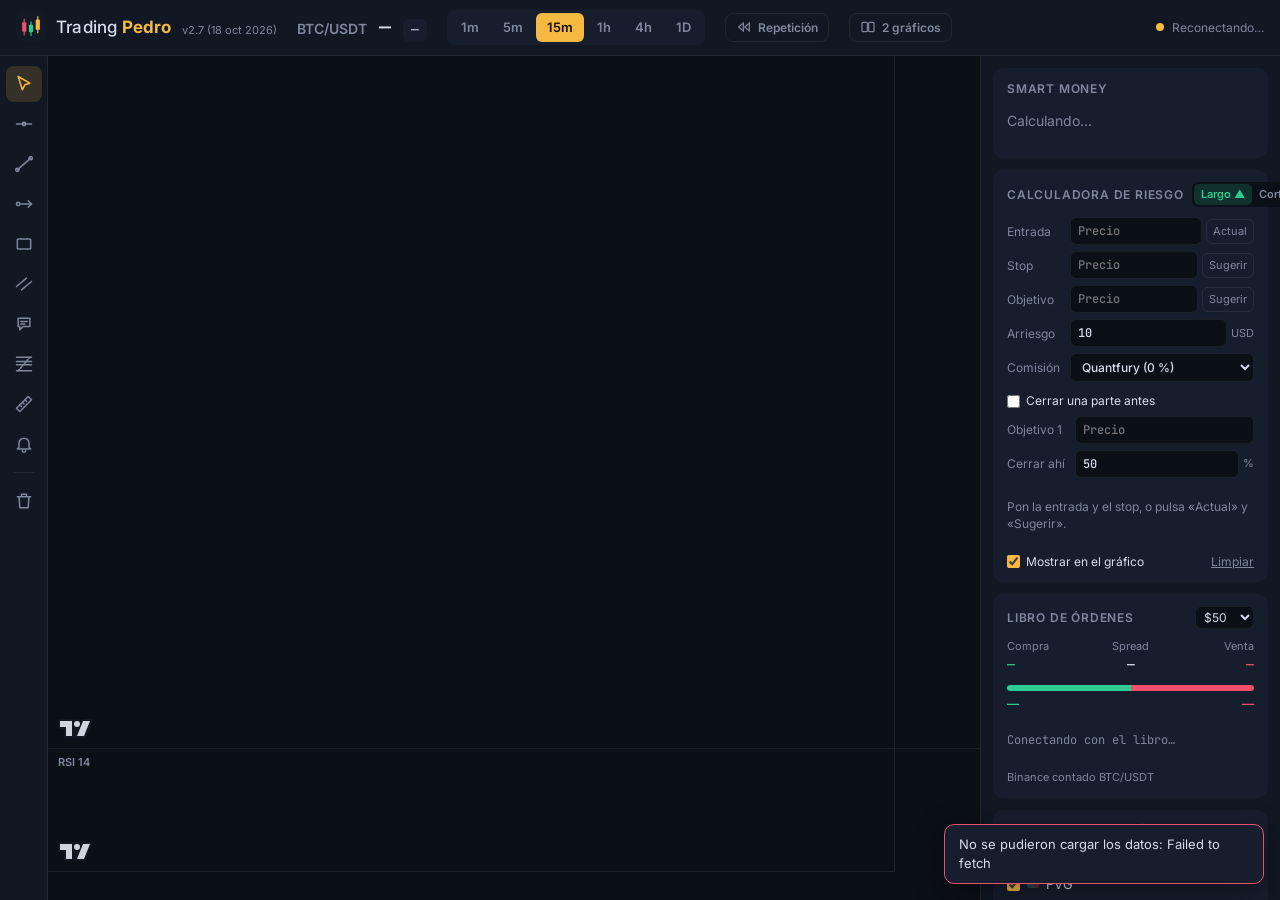
==== Trading Pedro.html @ f29d6af9 "Trading Pedro 2.7: libro de ordenes, calculadora, repeticion, alertas y version de un solo archivo -" ====
<!doctype html>
<html lang="es">
<head>
  <meta charset="utf-8">
  <meta name="viewport" content="width=device-width, initial-scale=1">
  <title>Trading Pedro</title>
  <link rel="icon" href="[data-uri]">
  <link rel="preconnect" href="https://fonts.googleapis.com">
  <link rel="preconnect" href="https://fonts.gstatic.com" crossorigin>
  <link href="https://fonts.googleapis.com/css2?family=Inter:wght@400;500;600;700&family=JetBrains+Mono:wght@500&display=swap" rel="stylesheet">
  <style>
:root {
  --bg: #0B0F16;
  --panel: #111723;
  --panel-2: #161E2D;
  --line: rgba(255, 255, 255, 0.07);
  --text: #D5DCEA;
  --muted: #7E889C;
  --accent: #F5B841;
  --bull: #2ECC8F;
  --bear: #F0506E;
  --blue: #5AA9FF;
  --radius: 10px;
}

* { box-sizing: border-box; }
html, body { height: 100%; margin: 0; }
body {
  background: var(--bg);
  color: var(--text);
  font: 14px/1.45 Inter, system-ui, -apple-system, Segoe UI, sans-serif;
  display: flex;
  flex-direction: column;
  overflow: hidden;
}
.mono { font-family: "JetBrains Mono", ui-monospace, Consolas, monospace; }
.muted { color: var(--muted); }
button { font: inherit; color: inherit; cursor: pointer; }

/* Cabecera */
.top {
  display: flex; align-items: center; gap: 20px;
  padding: 10px 16px;
  border-bottom: 1px solid var(--line);
  background: var(--panel);
  flex-wrap: wrap;
}
.brand { display: flex; align-items: center; gap: 10px; }
.brand .name { font-size: 17px; letter-spacing: 0.2px; font-weight: 500; }
.brand .name b { color: var(--accent); font-weight: 700; }
.brand .ver { font-size: 11px; color: var(--muted); align-self: flex-end; margin-bottom: 3px; }
.ticker { display: flex; align-items: baseline; gap: 12px; }
.ticker .sym { font-weight: 600; color: var(--muted); }
.ticker .price { font-size: 20px; font-weight: 500; }
.chg { font-size: 13px; padding: 2px 8px; border-radius: 6px; background: var(--panel-2); }
.chg.up { color: var(--bull); }
.chg.down { color: var(--bear); }
.tfs { display: flex; gap: 2px; background: var(--panel-2); padding: 3px; border-radius: 8px; }
.tfs button {
  background: none; border: 0; padding: 5px 11px; border-radius: 6px;
  color: var(--muted); font-weight: 600; font-size: 13px;
}
.tfs button:hover { color: var(--text); }
.tfs button.on { background: var(--accent); color: #17120A; }
.status { margin-left: auto; display: flex; align-items: center; gap: 8px; font-size: 12px; color: var(--muted); }
.status .dot { width: 8px; height: 8px; border-radius: 50%; background: var(--muted); }
.status.live .dot { background: var(--bull); box-shadow: 0 0 0 3px rgba(46, 204, 143, 0.18); }
.status.warn .dot { background: var(--accent); }
.status.err .dot { background: var(--bear); }

/* Distribución */
.layout { flex: 1; display: flex; min-height: 0; }
.tools {
  width: 48px; flex: none;
  display: flex; flex-direction: column; align-items: center; gap: 4px;
  padding: 10px 0;
  border-right: 1px solid var(--line);
  background: var(--panel);
}
.tools button {
  width: 36px; height: 36px; border: 0; border-radius: 8px; background: none;
  display: grid; place-items: center; color: var(--muted);
}
.tools button:hover { background: var(--panel-2); color: var(--text); }
.tools button.on { background: rgba(245, 184, 65, 0.16); color: var(--accent); }
.tools svg { width: 20px; height: 20px; fill: none; stroke: currentColor; stroke-width: 1.8; stroke-linecap: round; stroke-linejoin: round; }
.tools .sep { width: 22px; height: 1px; background: var(--line); margin: 6px 0; }

.charts { flex: 1; min-width: 0; display: flex; flex-direction: column; }
.pane { position: relative; min-height: 0; }
.pane.main { flex: 1; }
.pane.sub { height: 18%; min-height: 90px; border-top: 1px solid var(--line); }
.pane.hidden { display: none; }
.pane-label {
  position: absolute; top: 6px; left: 10px; z-index: 11;
  font-size: 11px; font-weight: 600; color: var(--muted); pointer-events: none;
}
#overlay { position: absolute; inset: 0; z-index: 10; pointer-events: none; }
.legend {
  position: absolute; top: 8px; left: 10px; z-index: 11;
  font-size: 12px; color: var(--muted); pointer-events: none;
  display: flex; gap: 12px; flex-wrap: wrap;
}
.legend b { color: var(--text); font-weight: 500; }
.hint {
  position: absolute; top: 34px; left: 10px; z-index: 11;
  font-size: 12px; background: rgba(245, 184, 65, 0.14); color: var(--accent);
  padding: 4px 10px; border-radius: 6px; pointer-events: none; display: none;
}
.hint.show { display: block; }
.pane.drawing { cursor: crosshair; }
/* edición de líneas de tendencia: el cursor indica qué se puede arrastrar */
#chart-main.over-line * { cursor: pointer !important; }
#chart-main.over-handle *, #chart-main.dragging * { cursor: move !important; }
.draw-bar {
  position: absolute; top: 8px; left: 50%; transform: translateX(-50%); z-index: 12;
  display: flex; align-items: center; gap: 4px; padding: 4px 6px;
  background: var(--panel-2); border: 1px solid var(--line); border-radius: 8px;
  box-shadow: 0 6px 18px rgba(0, 0, 0, 0.35);
}
.draw-bar[hidden] { display: none; }
.draw-bar.is-fib [data-color], .draw-bar.is-fib [data-width], .draw-bar.is-fib .sep { display: none; }
.draw-bar.no-ext [data-ext], .draw-bar.no-width [data-width] { display: none; }
.draw-bar [data-edit] { display: none; font-size: 12px; padding: 0 8px; }
.draw-bar.is-note [data-edit] { display: inline-flex; align-items: center; }
#chart-main .draw-bar * { cursor: pointer !important; }
.draw-bar button {
  border: 0; background: none; color: var(--muted); height: 26px; min-width: 26px;
  border-radius: 6px; padding: 0 6px; font-size: 12px; display: grid; place-items: center;
}
.draw-bar button:hover { background: rgba(255, 255, 255, 0.06); color: var(--text); }
.draw-bar button.on { color: var(--accent); background: rgba(245, 184, 65, 0.14); }
.draw-bar [data-color], .draw-bar [data-color]:hover {
  min-width: 0; width: 18px; height: 18px; padding: 0; border-radius: 50%; background: var(--c);
}
.draw-bar [data-color].on { background: var(--c); box-shadow: 0 0 0 2px var(--panel-2), 0 0 0 4px var(--c); }
.draw-bar .sep { width: 1px; height: 18px; background: var(--line); margin: 0 4px; }
.draw-bar svg {
  width: 16px; height: 16px; fill: none; stroke: currentColor; stroke-width: 2;
  stroke-linecap: round; stroke-linejoin: round;
}
.pane.main.loading::after {
  content: "Cargando…"; position: absolute; top: 50%; left: 50%; z-index: 12;
  transform: translate(-50%, -50%);
  background: var(--panel-2); color: var(--accent); font-weight: 600;
  padding: 8px 16px; border-radius: 8px; border: 1px solid var(--line);
}
.pane.main.loading canvas { opacity: 0.35; }

/* Panel lateral */
.side {
  width: 300px; flex: none; overflow-y: auto;
  border-left: 1px solid var(--line);
  background: var(--panel);
  padding: 12px;
  display: flex; flex-direction: column; gap: 12px;
}
.card { background: var(--panel-2); border-radius: var(--radius); padding: 12px 14px; }
.card h2 { margin: 0 0 10px; font-size: 12px; text-transform: uppercase; letter-spacing: 0.8px; color: var(--muted); font-weight: 600; }

.summary .trend { font-size: 20px; font-weight: 700; margin: 0; }
.summary .trend.up { color: var(--bull); }
.summary .trend.down { color: var(--bear); }
.summary .sub { margin: 2px 0 10px; font-size: 12px; color: var(--muted); }
.summary dl { margin: 0; display: grid; grid-template-columns: auto 1fr; gap: 6px 10px; font-size: 13px; }
.summary dt { color: var(--muted); }
.summary dd { margin: 0; text-align: right; }
.summary .zone { display: block; font-size: 11px; color: var(--muted); }
.tag { font-size: 11px; font-weight: 600; padding: 1px 6px; border-radius: 4px; }
.tag.up { background: rgba(46, 204, 143, 0.15); color: var(--bull); }
.tag.down { background: rgba(240, 80, 110, 0.15); color: var(--bear); }

.checks { display: flex; flex-direction: column; gap: 7px; }
.checks.two { display: grid; grid-template-columns: 1fr 1fr; }
.checks label { display: flex; align-items: center; gap: 7px; cursor: pointer; font-size: 13px; }
.checks label.strong { margin-top: 4px; font-weight: 600; }
.checks input { accent-color: var(--accent); margin: 0; }
.sw { width: 12px; height: 8px; border-radius: 2px; display: inline-block; flex: none; }
.sw.ob { background: linear-gradient(90deg, rgba(46,204,143,.6) 50%, rgba(240,80,110,.6) 50%); }
.sw.fvg { background: linear-gradient(90deg, rgba(46,204,143,.3) 50%, rgba(240,80,110,.3) 50%); }
.sw.st { height: 2px; background: var(--text); }
.sw.swg { width: 8px; height: 8px; border-radius: 50%; background: var(--muted); }
.sw.liq { height: 0; border-top: 2px dotted var(--accent); }
.sw.fib { height: 9px; background: repeating-linear-gradient(180deg, #5AA9FF 0 1px, transparent 1px 3px); }

.slider { margin-top: 12px; }
.slider label { font-size: 13px; display: flex; justify-content: space-between; }
.slider b { color: var(--accent); }
.slider input { width: 100%; accent-color: var(--accent); }
.slider .scale { display: flex; justify-content: space-between; font-size: 11px; }

.alert-form { display: flex; gap: 6px; }
.alert-form input {
  flex: 1; min-width: 0; background: var(--bg); border: 1px solid var(--line); color: var(--text);
  border-radius: 7px; padding: 7px 9px; font: inherit;
}
.alert-form button { border: 0; border-radius: 7px; padding: 7px 12px; background: var(--accent); color: #17120A; font-weight: 600; }
.alert-list { list-style: none; margin: 10px 0 0; padding: 0; display: flex; flex-direction: column; gap: 6px; }
.alert-list li { display: flex; align-items: center; justify-content: space-between; font-size: 13px; background: var(--bg); padding: 6px 9px; border-radius: 7px; }
.alert-list li button { border: 0; background: none; color: var(--muted); font-size: 16px; line-height: 1; }
.alert-list li button:hover { color: var(--bear); }
.alert-list .empty { background: none; padding: 0; color: var(--muted); }

.disclaimer { font-size: 11px; color: var(--muted); margin: 0 4px 4px; }

/* Segundo gráfico (temporalidad mayor) */
.ctx-toggle {
  display: flex; align-items: center; gap: 6px; border: 1px solid var(--line); background: none;
  color: var(--muted); border-radius: 8px; padding: 5px 10px; font-size: 12px; font-weight: 600;
}
.ctx-toggle svg { width: 16px; height: 16px; fill: none; stroke: currentColor; stroke-width: 1.8; }
.ctx-toggle:hover { color: var(--text); }
.ctx-toggle.on { color: var(--accent); border-color: var(--accent); background: rgba(245, 184, 65, 0.1); }
.ctx { width: 40%; min-width: 280px; flex: none; display: flex; flex-direction: column; border-right: 1px solid var(--line); }
.ctx[hidden] { display: none; }
.ctx-bar { display: flex; align-items: center; justify-content: space-between; gap: 8px; padding: 6px 10px; border-bottom: 1px solid var(--line); }
.tfs.small button { padding: 3px 8px; font-size: 12px; }
.ctx-trend { font-size: 12px; font-weight: 600; white-space: nowrap; }
.ctx-trend.up { color: var(--bull); }
.ctx-trend.down { color: var(--bear); }
.ctx-pane { flex: 1; min-height: 0; }
#ctx-overlay { position: absolute; inset: 0; z-index: 10; pointer-events: none; }
.ctx-note { position: absolute; left: 10px; bottom: 34px; z-index: 11; font-size: 11px; color: var(--muted); pointer-events: none; }
.sw.lvl { height: 0; border-top: 2px dashed var(--accent); }
.sw.ses { background: linear-gradient(90deg, rgba(90,169,255,.5) 33%, rgba(245,184,65,.5) 33% 66%, rgba(46,204,143,.5) 66%); }

/* Alertas inteligentes y Telegram */
.sub-h { margin: 14px 0 8px; font-size: 11px; text-transform: uppercase; letter-spacing: 0.8px; color: var(--muted); font-weight: 600; }
.al-note { font-size: 11px; margin: 8px 0 0; }
.al-note:empty { display: none; }
.tg-steps { margin: 0 0 8px; padding-left: 18px; font-size: 12px; display: flex; flex-direction: column; gap: 4px; }
.tg-ok { margin: 0 0 4px; font-size: 13px; color: var(--bull); }
.tg-actions { display: flex; gap: 14px; }

/* Repetición de mercado */
.replay-bar {
  position: absolute; left: 50%; bottom: 40px; transform: translateX(-50%); z-index: 13;
  display: flex; align-items: center; gap: 4px; padding: 6px 8px;
  background: rgba(22, 30, 45, 0.96); border: 1px solid var(--accent); border-radius: 10px;
  box-shadow: 0 8px 24px rgba(0, 0, 0, 0.45); white-space: nowrap; max-width: calc(100% - 24px); overflow-x: auto;
}
.replay-bar[hidden] { display: none; }
#chart-main .replay-bar * { cursor: pointer; }
.replay-bar button, .replay-bar select {
  border: 1px solid var(--line); background: var(--bg); color: var(--text);
  border-radius: 6px; padding: 4px 9px; font: 600 12px Inter, system-ui, sans-serif;
}
.replay-bar button:hover { border-color: var(--accent); color: var(--accent); }
.replay-bar .rp-buy { color: var(--bull); border-color: rgba(46, 204, 143, 0.5); }
.replay-bar .rp-sell { color: var(--bear); border-color: rgba(240, 80, 110, 0.5); }
.replay-bar .sep { width: 1px; height: 18px; background: var(--line); margin: 0 3px; }
.rp-time { font-size: 12px; color: var(--accent); padding: 0 6px; }
.practice-sum { display: grid; grid-template-columns: 1fr 1fr; gap: 6px 10px; font-size: 12px; }
.practice-sum div { display: flex; flex-direction: column; }
.practice-sum span { color: var(--muted); font-size: 11px; }
.practice-sum b { font: 600 14px "JetBrains Mono", ui-monospace, Consolas, monospace; }
.practice-list { list-style: none; margin: 10px 0 0; padding: 0; display: flex; flex-direction: column; gap: 4px; font-size: 12px; }
.practice-list li { display: flex; justify-content: space-between; gap: 8px; background: var(--bg); padding: 5px 8px; border-radius: 6px; }
.practice-list li b { font-family: "JetBrains Mono", ui-monospace, Consolas, monospace; }
.practice-note { font-size: 11px; margin: 10px 0 0; }
#replay-toggle.on { color: var(--accent); border-color: var(--accent); background: rgba(245, 184, 65, 0.1); }

/* Calculadora de riesgo */
.calc-head { display: flex; align-items: center; justify-content: space-between; gap: 8px; margin-bottom: 10px; }
.calc-head h2 { margin: 0; white-space: nowrap; }
.seg { display: flex; background: var(--bg); border-radius: 7px; padding: 2px; }
.seg button { border: 0; background: none; color: var(--muted); font-size: 11px; font-weight: 600; padding: 3px 7px; border-radius: 5px; white-space: nowrap; }
#calc-long.on { background: rgba(46, 204, 143, 0.18); color: var(--bull); }
#calc-short.on { background: rgba(240, 80, 110, 0.18); color: var(--bear); }
.calc-grid { display: grid; grid-template-columns: auto 1fr; gap: 6px 10px; align-items: center; font-size: 12px; }
.calc-grid > label { color: var(--muted); }
.field { display: flex; gap: 4px; min-width: 0; align-items: center; }
.field input, .field select {
  flex: 1; min-width: 0; width: 100%; background: var(--bg); color: var(--text); border: 1px solid var(--line);
  border-radius: 6px; padding: 5px 7px; font: 500 12px "JetBrains Mono", ui-monospace, Consolas, monospace;
}
.field select { font-family: Inter, system-ui, sans-serif; }
.field input:focus, .field select:focus { outline: 1px solid var(--accent); outline-offset: 0; }
.field button {
  flex: none; border: 1px solid var(--line); background: none; color: var(--muted);
  border-radius: 6px; padding: 4px 6px; font-size: 11px;
}
.field button:hover { color: var(--accent); border-color: var(--accent); }
.field .unit { color: var(--muted); font-size: 11px; flex: none; }
.calc-check { display: flex; align-items: center; gap: 6px; font-size: 12px; margin: 10px 0 6px; cursor: pointer; }
.calc-check input { accent-color: var(--accent); margin: 0; }
.calc-hint { font-size: 11px; min-height: 0; margin-top: 4px; }
.calc-hint:empty { display: none; }
.calc-out { margin-top: 8px; display: flex; flex-direction: column; gap: 5px; font-size: 12px; }
.calc-out:empty { display: none; }
.calc-out .row { display: flex; justify-content: space-between; gap: 8px; }
.calc-out .row > span:first-child { color: var(--muted); }
.calc-out .row b { font: 500 12px "JetBrains Mono", ui-monospace, Consolas, monospace; text-align: right; }
.calc-out .rr { display: flex; align-items: center; justify-content: space-between; padding: 7px 9px; border-radius: 7px; margin-top: 2px; }
.calc-out .rr b { font: 700 15px "JetBrains Mono", ui-monospace, Consolas, monospace; }
.calc-out .rr small { display: block; font-size: 11px; opacity: 0.85; }
.rr.good { background: rgba(46, 204, 143, 0.14); color: var(--bull); }
.rr.ok { background: rgba(245, 184, 65, 0.14); color: var(--accent); }
.rr.bad { background: rgba(240, 80, 110, 0.14); color: var(--bear); }
.calc-out .err { color: var(--bear); }
.calc-foot { display: flex; align-items: center; justify-content: space-between; }
.calc-foot .calc-check { margin: 8px 0 0; }
button.link { border: 0; background: none; color: var(--muted); font-size: 12px; text-decoration: underline; padding: 8px 0 0; }
button.link:hover { color: var(--bear); }
#chart-main.over-calc * { cursor: ns-resize !important; }

/* Libro de órdenes */
.sw.walls { background: linear-gradient(90deg, transparent 30%, rgba(240,80,110,.8) 30% 55%, transparent 55% 65%, rgba(46,204,143,.8) 65%); }
.book .book-head { display: flex; align-items: center; justify-content: space-between; margin-bottom: 10px; }
.book .book-head h2 { margin: 0; }
.book-group { font-size: 11px; color: var(--muted); display: flex; align-items: center; gap: 6px; }
.book-group select {
  background: var(--bg); color: var(--text); border: 1px solid var(--line);
  border-radius: 6px; padding: 2px 4px; font: inherit; font-size: 12px;
}
.book-top { display: grid; grid-template-columns: 1fr auto 1fr; gap: 8px; font-size: 13px; }
.book-top div { display: flex; flex-direction: column; gap: 1px; }
.book-top div:nth-child(2) { align-items: center; }
.book-top div:nth-child(3) { align-items: flex-end; }
.book-top span { font-family: Inter, system-ui, sans-serif; font-size: 11px; }
.book-top b { font-weight: 500; }
.up { color: var(--bull); }
.down { color: var(--bear); }
.imb { margin: 10px 0 8px; }
.imb-bar { display: flex; height: 6px; border-radius: 3px; overflow: hidden; background: var(--bg); }
.imb-bar i { display: block; height: 100%; transition: width .4s ease; }
#bk-imb-bid { background: var(--bull); width: 50%; }
#bk-imb-ask { background: var(--bear); width: 50%; }
.imb-txt { display: flex; justify-content: space-between; font-size: 12px; font-weight: 600; margin-top: 4px; font-variant-numeric: tabular-nums; }
.imb-sub { font-size: 11px; text-align: center; margin-top: 2px; font-variant-numeric: tabular-nums; }
.book .book-head h2 { white-space: nowrap; }
.levels { display: flex; flex-direction: column; gap: 1px; font-size: 12px; font-variant-numeric: tabular-nums; }
.lv { position: relative; display: flex; justify-content: space-between; padding: 2px 6px; border-radius: 3px; }
.lv i { position: absolute; right: 0; top: 0; bottom: 0; border-radius: 3px; }
.lv.ask i { background: rgba(240, 80, 110, 0.16); }
.lv.bid i { background: rgba(46, 204, 143, 0.16); }
.lv span { position: relative; }
.lv.ask .p { color: var(--bear); }
.lv.bid .p { color: var(--bull); }
.lv.wall { font-weight: 600; }
.lv.wall.ask i { background: rgba(240, 80, 110, 0.32); }
.lv.wall.bid i { background: rgba(46, 204, 143, 0.32); }
.lv-mid { text-align: center; padding: 4px 0; font-size: 13px; color: var(--text); border-block: 1px solid var(--line); margin: 2px 0; }
.book-note { font-size: 11px; margin: 8px 0 0; }
@media (prefers-reduced-motion: reduce) { .imb-bar i { transition: none; } }

.toasts { position: fixed; right: 16px; bottom: 16px; z-index: 50; display: flex; flex-direction: column; gap: 8px; }
.toast {
  background: var(--panel-2); border: 1px solid var(--accent); border-radius: 10px;
  padding: 10px 14px; box-shadow: 0 8px 30px rgba(0, 0, 0, 0.4); font-size: 13px; max-width: 320px;
}
.toast.err { border-color: var(--bear); }

@media (max-width: 900px) {
  body { overflow: auto; }
  .layout { flex-direction: column; }
  .tools { width: auto; flex-direction: row; justify-content: center; border-right: 0; border-bottom: 1px solid var(--line); padding: 6px; }
  .tools .sep { width: 1px; height: 22px; margin: 0 6px; }
  .charts { height: 75vh; flex: none; }
  .ctx { width: auto; min-width: 0; height: 45vh; border-right: 0; border-bottom: 1px solid var(--line); }
  .side { width: auto; border-left: 0; overflow: visible; }
  .status { margin-left: 0; }
}

</style>
</head>
<body>
  <header class="top">
    <div class="brand">
      <img src="[data-uri]" alt="" width="30" height="30">
      <span class="name">Trading <b>Pedro</b></span>
      <span class="ver" id="ver" title="Versión del programa"></span>
    </div>
    <div class="ticker">
      <span class="sym">BTC/USDT</span>
      <span id="price" class="price mono">—</span>
      <span id="chg" class="chg mono">—</span>
    </div>
    <div class="tfs" id="tfs">
      <button data-tf="1m">1m</button>
      <button data-tf="5m">5m</button>
      <button data-tf="15m">15m</button>
      <button data-tf="1h">1h</button>
      <button data-tf="4h">4h</button>
      <button data-tf="1d">1D</button>
    </div>
    <button type="button" class="ctx-toggle" id="replay-toggle" title="Repetición de mercado: vuelve a un momento pasado y avanza vela a vela para practicar">
      <svg viewBox="0 0 24 24"><path d="M11 6L4 12l7 6z"/><path d="M20 6l-7 6 7 6z"/></svg>
      Repetición
    </button>
    <button type="button" class="ctx-toggle" id="ctx-toggle" title="Ver a la izquierda una temporalidad mayor para la estructura">
      <svg viewBox="0 0 24 24"><rect x="3" y="5" width="8" height="14" rx="1.5"/><rect x="13" y="5" width="8" height="14" rx="1.5"/></svg>
      2 gráficos
    </button>
    <div class="status" id="status"><span class="dot"></span><span class="txt">Conectando…</span></div>
  </header>

  <main class="layout">
    <nav class="tools" id="tools" aria-label="Herramientas de dibujo">
      <button data-tool="cursor" title="Cursor (Esc)">
        <svg viewBox="0 0 24 24"><path d="M5 3l14 8-6 2-3 6z"/></svg>
      </button>
      <button data-tool="hline" title="Línea horizontal: haz clic en un precio">
        <svg viewBox="0 0 24 24"><path d="M3 12h18"/><circle cx="12" cy="12" r="2"/></svg>
      </button>
      <button data-tool="trend" title="Línea de tendencia: dos clics. Luego puedes moverla, estirarla o borrarla">
        <svg viewBox="0 0 24 24"><path d="M4 19L20 5"/><circle cx="4" cy="19" r="2"/><circle cx="20" cy="5" r="2"/></svg>
      </button>
      <button data-tool="ray" title="Rayo horizontal: un clic donde empieza el nivel; sigue hacia la derecha">
        <svg viewBox="0 0 24 24"><circle cx="5" cy="12" r="2"/><path d="M7 12h14"/><path d="M17 8l4 4-4 4"/></svg>
      </button>
      <button data-tool="rect" title="Rectángulo: clic en una esquina y clic en la opuesta, para marcar una zona">
        <svg viewBox="0 0 24 24"><rect x="4" y="6" width="16" height="12" rx="1"/></svg>
      </button>
      <button data-tool="channel" title="Canal paralelo: dos clics para la línea base y un tercero para el ancho">
        <svg viewBox="0 0 24 24"><path d="M3 15L15 5"/><path d="M9 19L21 9"/></svg>
      </button>
      <button data-tool="note" title="Nota de texto: clic donde la quieres y escribe. Doble clic sobre ella para editarla">
        <svg viewBox="0 0 24 24"><path d="M5 5h14v10H11l-4 4v-4H5z"/><path d="M8 9h8M8 12h5"/></svg>
      </button>
      <button data-tool="fib" title="Fibonacci: clic en el inicio del movimiento y clic en el final. Luego puedes moverlo, estirarlo o borrarlo">
        <svg viewBox="0 0 24 24"><path d="M3 4h18M3 9h18M3 13h18M3 20h18" stroke-dasharray="0"/><path d="M5 20L19 4" stroke-dasharray="2 2"/></svg>
      </button>
      <button data-tool="measure" title="Medir (o Shift + clic): diferencia de precio, %, barras, tiempo y volumen">
        <svg viewBox="0 0 24 24"><path d="M3 17L17 3l4 4L7 21z"/><path d="M7 13l2 2M10 10l2 2M13 7l2 2"/></svg>
      </button>
      <button data-tool="alert" title="Alerta: haz clic en un precio">
        <svg viewBox="0 0 24 24"><path d="M6 16V11a6 6 0 0 1 12 0v5l2 2H4z"/><path d="M10 20a2 2 0 0 0 4 0"/></svg>
      </button>
      <span class="sep"></span>
      <button id="clear-drawings" title="Borrar todos los dibujos">
        <svg viewBox="0 0 24 24"><path d="M4 7h16M9 7V4h6v3M6 7l1 13h10l1-13"/></svg>
      </button>
    </nav>

    <section class="ctx" id="ctx" hidden aria-label="Gráfico de contexto">
      <div class="ctx-bar">
        <div class="tfs small" id="ctx-tfs">
          <button data-tf="15m">15m</button>
          <button data-tf="1h">1h</button>
          <button data-tf="4h">4h</button>
          <button data-tf="1d">1D</button>
        </div>
        <span class="ctx-trend" id="ctx-trend"></span>
      </div>
      <div class="pane ctx-pane" id="chart-ctx">
        <canvas id="ctx-overlay"></canvas>
        <div class="ctx-note" id="ctx-note">La franja clara es lo que ves en el gráfico de la derecha</div>
      </div>
    </section>

    <section class="charts">
      <div class="pane main" id="chart-main">
        <canvas id="overlay"></canvas>
        <div class="legend mono" id="legend"></div>
        <div class="hint" id="hint"></div>
        <div class="replay-bar" id="replay-bar" hidden>
          <span class="rp-time mono" id="rp-time">Elige el inicio</span>
          <button type="button" id="rp-pick" title="Elegir otra vela de inicio">Inicio</button>
          <button type="button" id="rp-play" title="Reproducir o pausar (barra espaciadora)">▶</button>
          <button type="button" id="rp-step" title="Avanzar una vela (flecha derecha)">▶|</button>
          <select id="rp-speed" title="Velas por segundo">
            <option value="1">1×</option>
            <option value="2">2×</option>
            <option value="5">5×</option>
            <option value="10">10×</option>
          </select>
          <span class="sep"></span>
          <button type="button" id="rp-long" class="rp-buy" title="Abrir una operación de práctica en largo al precio actual, con el stop y objetivo de la calculadora">Comprar</button>
          <button type="button" id="rp-short" class="rp-sell" title="Abrir una operación de práctica en corto al precio actual, con el stop y objetivo de la calculadora">Vender</button>
          <span class="sep"></span>
          <button type="button" id="rp-exit" title="Volver al mercado en vivo">Salir</button>
        </div>
        <div class="draw-bar" id="draw-bar" hidden>
          <button data-color="#F5B841" style="--c:#F5B841" title="Amarillo"></button>
          <button data-color="#FFFFFF" style="--c:#FFFFFF" title="Blanco"></button>
          <button data-color="#5AA9FF" style="--c:#5AA9FF" title="Azul"></button>
          <button data-color="#2ECC8F" style="--c:#2ECC8F" title="Verde"></button>
          <button data-color="#F0506E" style="--c:#F0506E" title="Rojo"></button>
          <span class="sep"></span>
          <button data-width title="Grosor de la línea">2px</button>
          <button data-edit title="Cambiar el texto de la nota">Editar texto</button>
          <button data-ext title="Extender hacia la derecha">
            <svg viewBox="0 0 24 24"><path d="M3 18L15 8"/><path d="M15 8l6-5" stroke-dasharray="2 3"/><circle cx="3" cy="18" r="1.5"/><circle cx="15" cy="8" r="1.5"/></svg>
          </button>
          <button data-del title="Eliminar línea (Supr)">
            <svg viewBox="0 0 24 24"><path d="M4 7h16M9 7V4h6v3M6 7l1 13h10l1-13"/></svg>
          </button>
        </div>
      </div>
      <div class="pane sub" id="chart-rsi"><span class="pane-label">RSI 14</span></div>
      <div class="pane sub" id="chart-macd"><span class="pane-label">MACD 12 · 26 · 9</span></div>
    </section>

    <aside class="side">
      <section class="card practice" id="practice-card" hidden>
        <h2>Práctica en repetición</h2>
        <div id="practice-sum" class="practice-sum"></div>
        <ol id="practice-list" class="practice-list"></ol>
        <p class="muted practice-note">Pon el stop y el objetivo en la calculadora y pulsa Comprar o Vender en la barra del gráfico. Si una vela toca el stop y el objetivo a la vez, se cuenta como stop.</p>
      </section>

      <section class="card">
        <h2>Smart Money</h2>
        <div id="smc-summary" class="summary"><p class="muted">Calculando…</p></div>
      </section>

      <section class="card calc" id="calc-card">
        <div class="calc-head">
          <h2>Calculadora de riesgo</h2>
          <div class="seg" role="group" aria-label="Dirección">
            <button type="button" id="calc-long" class="on">Largo ▲</button>
            <button type="button" id="calc-short">Corto ▼</button>
          </div>
        </div>
        <form id="calc-form" class="calc-grid" autocomplete="off">
          <label for="calc-entry">Entrada</label>
          <div class="field"><input id="calc-entry" type="number" step="0.01" inputmode="decimal" placeholder="Precio">
            <button type="button" id="calc-now" title="Usar el precio actual">Actual</button></div>
          <label for="calc-stop">Stop</label>
          <div class="field"><input id="calc-stop" type="number" step="0.01" inputmode="decimal" placeholder="Precio">
            <button type="button" id="calc-sug-stop" title="Más allá del último swing, según Smart Money">Sugerir</button></div>
          <label for="calc-target">Objetivo</label>
          <div class="field"><input id="calc-target" type="number" step="0.01" inputmode="decimal" placeholder="Precio">
            <button type="button" id="calc-sug-target" title="La siguiente zona de Smart Money en la dirección de la operación">Sugerir</button></div>
          <label for="calc-risk">Arriesgo</label>
          <div class="field"><input id="calc-risk" type="number" step="0.01" min="0" inputmode="decimal"><span class="unit">USD</span></div>
          <label for="calc-fee">Comisión</label>
          <div class="field">
            <select id="calc-fee">
              <option value="0">Quantfury (0 %)</option>
              <option value="0.1">Binance contado (0,1 %)</option>
              <option value="0.05">Binance futuros (0,05 %)</option>
              <option value="custom">Otra…</option>
            </select>
            <input id="calc-fee-custom" type="number" step="0.001" min="0" placeholder="%" hidden>
          </div>
        </form>
        <label class="calc-check"><input type="checkbox" id="calc-partial"> Cerrar una parte antes</label>
        <div class="calc-grid" id="calc-partial-box" hidden>
          <label for="calc-tp1">Objetivo 1</label>
          <div class="field"><input id="calc-tp1" type="number" step="0.01" inputmode="decimal" placeholder="Precio"></div>
          <label for="calc-tp1-pct">Cerrar ahí</label>
          <div class="field"><input id="calc-tp1-pct" type="number" step="5" min="5" max="95"><span class="unit">%</span></div>
        </div>
        <div id="calc-hint" class="calc-hint muted"></div>
        <div id="calc-out" class="calc-out"></div>
        <div class="calc-foot">
          <label class="calc-check"><input type="checkbox" id="calc-show"> Mostrar en el gráfico</label>
          <button type="button" id="calc-clear" class="link">Limpiar</button>
        </div>
      </section>

      <section class="card book" id="book-card">
        <div class="book-head">
          <h2>Libro de órdenes</h2>
          <label class="book-group" for="book-step" title="Agrupar precios en tramos de">
            <select id="book-step">
              <option value="10">$10</option>
              <option value="50">$50</option>
              <option value="100">$100</option>
            </select>
          </label>
        </div>
        <div class="book-top mono">
          <div><span class="muted">Compra</span><b id="bk-bid" class="up">—</b></div>
          <div><span class="muted">Spread</span><b id="bk-spread">—</b></div>
          <div><span class="muted">Venta</span><b id="bk-ask" class="down">—</b></div>
        </div>
        <div class="imb" title="Órdenes de compra frente a venta a menos de 0,5 % del precio">
          <div class="imb-bar"><i id="bk-imb-bid"></i><i id="bk-imb-ask"></i></div>
          <div class="imb-txt"><span id="bk-imb-bid-t" class="up">—</span><span id="bk-imb-ask-t" class="down">—</span></div>
          <div class="imb-sub muted" id="bk-imb-sub"></div>
        </div>
        <div class="levels mono" id="bk-levels"><p class="muted">Conectando con el libro…</p></div>
        <p class="book-note muted" id="bk-note">Binance contado BTC/USDT</p>
      </section>

      <section class="card">
        <h2>Mostrar en el gráfico</h2>
        <div class="checks">
          <label><input type="checkbox" data-show="ob"> <i class="sw ob"></i>Order blocks</label>
          <label><input type="checkbox" data-show="fvg"> <i class="sw fvg"></i>FVG</label>
          <label><input type="checkbox" data-show="structure"> <i class="sw st"></i>BOS / CHOCH</label>
          <label><input type="checkbox" data-show="swings"> <i class="sw swg"></i>Swings (HH/HL/LH/LL)</label>
          <label><input type="checkbox" data-show="liquidity"> <i class="sw liq"></i>Liquidez</label>
          <label><input type="checkbox" data-show="autoFib"> <i class="sw fib"></i>Fibonacci automático</label>
          <label><input type="checkbox" data-show="walls"> <i class="sw walls"></i>Muros del libro de órdenes</label>
          <label title="PDH/PDL: máximo y mínimo del día anterior. PWH/PWL: de la semana anterior (UTC)"><input type="checkbox" data-show="levels"> <i class="sw lvl"></i>Máx./mín. día y semana anteriores</label>
          <label title="Horario UTC: Asia 00–09, Londres 07–16, Nueva York 13–22. Solo en 1m a 1h"><input type="checkbox" data-show="sessions"> <i class="sw ses"></i>Sesiones Asia, Londres, Nueva York</label>
          <label class="strong"><input type="checkbox" data-show="activeOnly"> Solo zonas vigentes</label>
        </div>
        <div class="slider">
          <label for="swing">Sensibilidad de swings <b id="swing-val"></b></label>
          <input type="range" id="swing" min="3" max="50" step="1">
          <div class="scale muted"><span>más detalle</span><span>solo lo grande</span></div>
        </div>
      </section>

      <section class="card">
        <h2>Indicadores</h2>
        <div class="checks two">
          <label><input type="checkbox" data-show="ema20"> <i class="sw" style="background:#F5B841"></i>EMA 20</label>
          <label><input type="checkbox" data-show="ema50"> <i class="sw" style="background:#5AA9FF"></i>EMA 50</label>
          <label><input type="checkbox" data-show="sma200"> <i class="sw" style="background:#B48CFF"></i>SMA 200</label>
          <label><input type="checkbox" data-show="ema600"> <i class="sw" style="background:#FF7A45"></i>EMA 600</label>
          <label><input type="checkbox" data-show="bb"> <i class="sw" style="background:#8D97AB"></i>Bollinger</label>
          <label><input type="checkbox" data-show="vol"> Volumen</label>
          <label><input type="checkbox" data-show="rsi"> RSI</label>
          <label><input type="checkbox" data-show="macd"> MACD</label>
        </div>
      </section>

      <section class="card">
        <h2>Alertas de precio</h2>
        <form id="alert-form" class="alert-form">
          <input id="alert-price" type="number" step="0.01" placeholder="Precio, ej. 82941" inputmode="decimal">
          <button type="submit">Añadir</button>
        </form>
        <ul id="alert-list" class="alert-list"></ul>

        <h3 class="sub-h">Alertas inteligentes</h3>
        <div class="checks">
          <label><input type="checkbox" data-al="structure"> Nuevo BOS o CHOCH</label>
          <label><input type="checkbox" data-al="zone"> Entra en un order block o FVG</label>
          <label><input type="checkbox" data-al="sweep"> Barre el PDH, PDL, PWH o PWL</label>
          <label><input type="checkbox" data-al="rsi"> RSI cruza 70 o 30</label>
          <label><input type="checkbox" data-al="calc"> Toca la entrada, el stop o el objetivo de la calculadora</label>
        </div>
        <p class="muted al-note">Se revisan en la temporalidad del gráfico principal, solo con Trading Pedro abierto.</p>

        <h3 class="sub-h">Aviso al teléfono (Telegram)</h3>
        <div id="tg-off">
          <ol class="tg-steps">
            <li>En Telegram, escribe a <b>@BotFather</b>, envía <span class="mono">/newbot</span> y sigue los pasos. Te dará un <i>token</i>.</li>
            <li>Abre el chat de tu bot nuevo y envíale cualquier mensaje, por ejemplo «hola».</li>
            <li>Pega aquí el token y pulsa Conectar.</li>
          </ol>
          <form id="tg-form" class="alert-form" autocomplete="off">
            <input id="tg-token" type="password" placeholder="Token del bot" autocomplete="off" spellcheck="false">
            <button type="submit">Conectar</button>
          </form>
        </div>
        <div id="tg-on" hidden>
          <p class="tg-ok">✓ Conectado a <b id="tg-name"></b></p>
          <label class="calc-check"><input type="checkbox" id="tg-enabled"> Enviar las alertas a Telegram</label>
          <div class="tg-actions">
            <button type="button" id="tg-test" class="link">Enviar mensaje de prueba</button>
            <button type="button" id="tg-forget" class="link">Desconectar</button>
          </div>
        </div>
        <p id="tg-msg" class="muted al-note"></p>
      </section>

      <p class="disclaimer">Análisis automático sobre datos de Binance. Describe el pasado del precio; no es una recomendación de inversión.</p>
    </aside>
  </main>

  <div id="toasts" class="toasts" aria-live="polite"></div>

  <script>
/*!
 * @license
 * TradingView Lightweight Charts™ v4.2.0
 * Copyright (c) 2024 TradingView, Inc.
 * Licensed under Apache License 2.0 https://www.apache.org/licenses/LICENSE-2.0
 */
!function(){"use strict";const t={upColor:"#26a69a",downColor:"#ef5350",wickVisible:!0,borderVisible:!0,borderColor:"#378658",borderUpColor:"#26a69a",borderDownColor:"#ef5350",wickColor:"#737375",wickUpColor:"#26a69a",wickDownColor:"#ef5350"},i={upColor:"#26a69a",downColor:"#ef5350",openVisible:!0,thinBars:!0},n={color:"#2196f3",lineStyle:0,lineWidth:3,lineType:0,lineVisible:!0,crosshairMarkerVisible:!0,crosshairMarkerRadius:4,crosshairMarkerBorderColor:"",crosshairMarkerBorderWidth:2,crosshairMarkerBackgroundColor:"",lastPriceAnimation:0,pointMarkersVisible:!1},s={topColor:"rgba( 46, 220, 135, 0.4)",bottomColor:"rgba( 40, 221, 100, 0)",invertFilledArea:!1,lineColor:"#33D778",lineStyle:0,lineWidth:3,lineType:0,lineVisible:!0,crosshairMarkerVisible:!0,crosshairMarkerRadius:4,crosshairMarkerBorderColor:"",crosshairMarkerBorderWidth:2,crosshairMarkerBackgroundColor:"",lastPriceAnimation:0,pointMarkersVisible:!1},e={baseValue:{type:"price",price:0},topFillColor1:"rgba(38, 166, 154, 0.28)",topFillColor2:"rgba(38, 166, 154, 0.05)",topLineColor:"rgba(38, 166, 154, 1)",bottomFillColor1:"rgba(239, 83, 80, 0.05)",bottomFillColor2:"rgba(239, 83, 80, 0.28)",bottomLineColor:"rgba(239, 83, 80, 1)",lineWidth:3,lineStyle:0,lineType:0,lineVisible:!0,crosshairMarkerVisible:!0,crosshairMarkerRadius:4,crosshairMarkerBorderColor:"",crosshairMarkerBorderWidth:2,crosshairMarkerBackgroundColor:"",lastPriceAnimation:0,pointMarkersVisible:!1},r={color:"#26a69a",base:0},h={color:"#2196f3"},l={title:"",visible:!0,lastValueVisible:!0,priceLineVisible:!0,priceLineSource:0,priceLineWidth:1,priceLineColor:"",priceLineStyle:2,baseLineVisible:!0,baseLineWidth:1,baseLineColor:"#B2B5BE",baseLineStyle:0,priceFormat:{type:"price",precision:2,minMove:.01}};var a,o;function _(t,i){const n={0:[],1:[t.lineWidth,t.lineWidth],2:[2*t.lineWidth,2*t.lineWidth],3:[6*t.lineWidth,6*t.lineWidth],4:[t.lineWidth,4*t.lineWidth]}[i];t.setLineDash(n)}function u(t,i,n,s){t.beginPath();const e=t.lineWidth%2?.5:0;t.moveTo(n,i+e),t.lineTo(s,i+e),t.stroke()}function c(t,i){if(!t)throw new Error("Assertion failed"+(i?": "+i:""))}function d(t){if(void 0===t)throw new Error("Value is undefined");return t}function f(t){if(null===t)throw new Error("Value is null");return t}function v(t){return f(d(t))}!function(t){t[t.Simple=0]="Simple",t[t.WithSteps=1]="WithSteps",t[t.Curved=2]="Curved"}(a||(a={})),function(t){t[t.Solid=0]="Solid",t[t.Dotted=1]="Dotted",t[t.Dashed=2]="Dashed",t[t.LargeDashed=3]="LargeDashed",t[t.SparseDotted=4]="SparseDotted"}(o||(o={}));const p={khaki:"#f0e68c",azure:"#f0ffff",aliceblue:"#f0f8ff",ghostwhite:"#f8f8ff",gold:"#ffd700",goldenrod:"#daa520",gainsboro:"#dcdcdc",gray:"#808080",green:"#008000",honeydew:"#f0fff0",floralwhite:"#fffaf0",lightblue:"#add8e6",lightcoral:"#f08080",lemonchiffon:"#fffacd",hotpink:"#ff69b4",lightyellow:"#ffffe0",greenyellow:"#adff2f",lightgoldenrodyellow:"#fafad2",limegreen:"#32cd32",linen:"#faf0e6",lightcyan:"#e0ffff",magenta:"#f0f",maroon:"#800000",olive:"#808000",orange:"#ffa500",oldlace:"#fdf5e6",mediumblue:"#0000cd",transparent:"#0000",lime:"#0f0",lightpink:"#ffb6c1",mistyrose:"#ffe4e1",moccasin:"#ffe4b5",midnightblue:"#191970",orchid:"#da70d6",mediumorchid:"#ba55d3",mediumturquoise:"#48d1cc",orangered:"#ff4500",royalblue:"#4169e1",powderblue:"#b0e0e6",red:"#f00",coral:"#ff7f50",turquoise:"#40e0d0",white:"#fff",whitesmoke:"#f5f5f5",wheat:"#f5deb3",teal:"#008080",steelblue:"#4682b4",bisque:"#ffe4c4",aquamarine:"#7fffd4",aqua:"#0ff",sienna:"#a0522d",silver:"#c0c0c0",springgreen:"#00ff7f",antiquewhite:"#faebd7",burlywood:"#deb887",brown:"#a52a2a",beige:"#f5f5dc",chocolate:"#d2691e",chartreuse:"#7fff00",cornflowerblue:"#6495ed",cornsilk:"#fff8dc",crimson:"#dc143c",cadetblue:"#5f9ea0",tomato:"#ff6347",fuchsia:"#f0f",blue:"#00f",salmon:"#fa8072",blanchedalmond:"#ffebcd",slateblue:"#6a5acd",slategray:"#708090",thistle:"#d8bfd8",tan:"#d2b48c",cyan:"#0ff",darkblue:"#00008b",darkcyan:"#008b8b",darkgoldenrod:"#b8860b",darkgray:"#a9a9a9",blueviolet:"#8a2be2",black:"#000",darkmagenta:"#8b008b",darkslateblue:"#483d8b",darkkhaki:"#bdb76b",darkorchid:"#9932cc",darkorange:"#ff8c00",darkgreen:"#006400",darkred:"#8b0000",dodgerblue:"#1e90ff",darkslategray:"#2f4f4f",dimgray:"#696969",deepskyblue:"#00bfff",firebrick:"#b22222",forestgreen:"#228b22",indigo:"#4b0082",ivory:"#fffff0",lavenderblush:"#fff0f5",feldspar:"#d19275",indianred:"#cd5c5c",lightgreen:"#90ee90",lightgrey:"#d3d3d3",lightskyblue:"#87cefa",lightslategray:"#789",lightslateblue:"#8470ff",snow:"#fffafa",lightseagreen:"#20b2aa",lightsalmon:"#ffa07a",darksalmon:"#e9967a",darkviolet:"#9400d3",mediumpurple:"#9370d8",mediumaquamarine:"#66cdaa",skyblue:"#87ceeb",lavender:"#e6e6fa",lightsteelblue:"#b0c4de",mediumvioletred:"#c71585",mintcream:"#f5fffa",navajowhite:"#ffdead",navy:"#000080",olivedrab:"#6b8e23",palevioletred:"#d87093",violetred:"#d02090",yellow:"#ff0",yellowgreen:"#9acd32",lawngreen:"#7cfc00",pink:"#ffc0cb",paleturquoise:"#afeeee",palegoldenrod:"#eee8aa",darkolivegreen:"#556b2f",darkseagreen:"#8fbc8f",darkturquoise:"#00ced1",peachpuff:"#ffdab9",deeppink:"#ff1493",violet:"#ee82ee",palegreen:"#98fb98",mediumseagreen:"#3cb371",peru:"#cd853f",saddlebrown:"#8b4513",sandybrown:"#f4a460",rosybrown:"#bc8f8f",purple:"#800080",seagreen:"#2e8b57",seashell:"#fff5ee",papayawhip:"#ffefd5",mediumslateblue:"#7b68ee",plum:"#dda0dd",mediumspringgreen:"#00fa9a"};function m(t){return t<0?0:t>255?255:Math.round(t)||0}function b(t){return t<=0||t>1?Math.min(Math.max(t,0),1):Math.round(1e4*t)/1e4}const w=/^#([0-9a-f])([0-9a-f])([0-9a-f])([0-9a-f])?$/i,g=/^#([0-9a-f]{2})([0-9a-f]{2})([0-9a-f]{2})([0-9a-f]{2})?$/i,M=/^rgb\(\s*(-?\d{1,10})\s*,\s*(-?\d{1,10})\s*,\s*(-?\d{1,10})\s*\)$/,x=/^rgba\(\s*(-?\d{1,10})\s*,\s*(-?\d{1,10})\s*,\s*(-?\d{1,10})\s*,\s*(-?\d*\.?\d+)\s*\)$/;function S(t){(t=t.toLowerCase())in p&&(t=p[t]);{const i=x.exec(t)||M.exec(t);if(i)return[m(parseInt(i[1],10)),m(parseInt(i[2],10)),m(parseInt(i[3],10)),b(i.length<5?1:parseFloat(i[4]))]}{const i=g.exec(t);if(i)return[m(parseInt(i[1],16)),m(parseInt(i[2],16)),m(parseInt(i[3],16)),1]}{const i=w.exec(t);if(i)return[m(17*parseInt(i[1],16)),m(17*parseInt(i[2],16)),m(17*parseInt(i[3],16)),1]}throw new Error(`Cannot parse color: ${t}`)}function k(t){return.199*t[0]+.687*t[1]+.114*t[2]}function y(t){const i=S(t);return{t:`rgb(${i[0]}, ${i[1]}, ${i[2]})`,i:k(i)>160?"black":"white"}}class C{constructor(){this.h=[]}l(t,i,n){const s={o:t,_:i,u:!0===n};this.h.push(s)}v(t){const i=this.h.findIndex((i=>t===i.o));i>-1&&this.h.splice(i,1)}p(t){this.h=this.h.filter((i=>i._!==t))}m(t,i,n){const s=[...this.h];this.h=this.h.filter((t=>!t.u)),s.forEach((s=>s.o(t,i,n)))}M(){return this.h.length>0}S(){this.h=[]}}function T(t,...i){for(const n of i)for(const i in n)void 0!==n[i]&&("object"!=typeof n[i]||void 0===t[i]||Array.isArray(n[i])?t[i]=n[i]:T(t[i],n[i]));return t}function P(t){return"number"==typeof t&&isFinite(t)}function R(t){return"number"==typeof t&&t%1==0}function D(t){return"string"==typeof t}function O(t){return"boolean"==typeof t}function B(t){const i=t;if(!i||"object"!=typeof i)return i;let n,s,e;for(s in n=Array.isArray(i)?[]:{},i)i.hasOwnProperty(s)&&(e=i[s],n[s]=e&&"object"==typeof e?B(e):e);return n}function V(t){return null!==t}function A(t){return null===t?void 0:t}const z="-apple-system, BlinkMacSystemFont, 'Trebuchet MS', Roboto, Ubuntu, sans-serif";function E(t,i,n){return void 0===i&&(i=z),`${n=void 0!==n?`${n} `:""}${t}px ${i}`}class I{constructor(t){this.k={C:1,T:5,P:NaN,R:"",D:"",O:"",B:"",V:0,A:0,I:0,L:0,N:0},this.F=t}W(){const t=this.k,i=this.j(),n=this.H();return t.P===i&&t.D===n||(t.P=i,t.D=n,t.R=E(i,n),t.L=2.5/12*i,t.V=t.L,t.A=i/12*t.T,t.I=i/12*t.T,t.N=0),t.O=this.$(),t.B=this.U(),this.k}$(){return this.F.W().layout.textColor}U(){return this.F.q()}j(){return this.F.W().layout.fontSize}H(){return this.F.W().layout.fontFamily}}class L{constructor(){this.Y=[]}Z(t){this.Y=t}X(t,i,n){this.Y.forEach((s=>{s.X(t,i,n)}))}}class N{X(t,i,n){t.useBitmapCoordinateSpace((t=>this.K(t,i,n)))}}class F extends N{constructor(){super(...arguments),this.G=null}J(t){this.G=t}K({context:t,horizontalPixelRatio:i,verticalPixelRatio:n}){if(null===this.G||null===this.G.tt)return;const s=this.G.tt,e=this.G,r=Math.max(1,Math.floor(i))%2/2,h=h=>{t.beginPath();for(let l=s.to-1;l>=s.from;--l){const s=e.it[l],a=Math.round(s.nt*i)+r,o=s.st*n,_=h*n+r;t.moveTo(a,o),t.arc(a,o,_,0,2*Math.PI)}t.fill()};e.et>0&&(t.fillStyle=e.rt,h(e.ht+e.et)),t.fillStyle=e.lt,h(e.ht)}}function W(){return{it:[{nt:0,st:0,ot:0,_t:0}],lt:"",rt:"",ht:0,et:0,tt:null}}const j={from:0,to:1};class H{constructor(t,i){this.ut=new L,this.ct=[],this.dt=[],this.ft=!0,this.F=t,this.vt=i,this.ut.Z(this.ct)}bt(t){const i=this.F.wt();i.length!==this.ct.length&&(this.dt=i.map(W),this.ct=this.dt.map((t=>{const i=new F;return i.J(t),i})),this.ut.Z(this.ct)),this.ft=!0}gt(){return this.ft&&(this.Mt(),this.ft=!1),this.ut}Mt(){const t=2===this.vt.W().mode,i=this.F.wt(),n=this.vt.xt(),s=this.F.St();i.forEach(((i,e)=>{var r;const h=this.dt[e],l=i.kt(n);if(t||null===l||!i.yt())return void(h.tt=null);const a=f(i.Ct());h.lt=l.Tt,h.ht=l.ht,h.et=l.Pt,h.it[0]._t=l._t,h.it[0].st=i.Dt().Rt(l._t,a.Ot),h.rt=null!==(r=l.Bt)&&void 0!==r?r:this.F.Vt(h.it[0].st/i.Dt().At()),h.it[0].ot=n,h.it[0].nt=s.zt(n),h.tt=j}))}}class $ extends N{constructor(t){super(),this.Et=t}K({context:t,bitmapSize:i,horizontalPixelRatio:n,verticalPixelRatio:s}){if(null===this.Et)return;const e=this.Et.It.yt,r=this.Et.Lt.yt;if(!e&&!r)return;const h=Math.round(this.Et.nt*n),l=Math.round(this.Et.st*s);t.lineCap="butt",e&&h>=0&&(t.lineWidth=Math.floor(this.Et.It.et*n),t.strokeStyle=this.Et.It.O,t.fillStyle=this.Et.It.O,_(t,this.Et.It.Nt),function(t,i,n,s){t.beginPath();const e=t.lineWidth%2?.5:0;t.moveTo(i+e,n),t.lineTo(i+e,s),t.stroke()}(t,h,0,i.height)),r&&l>=0&&(t.lineWidth=Math.floor(this.Et.Lt.et*s),t.strokeStyle=this.Et.Lt.O,t.fillStyle=this.Et.Lt.O,_(t,this.Et.Lt.Nt),u(t,l,0,i.width))}}class U{constructor(t){this.ft=!0,this.Ft={It:{et:1,Nt:0,O:"",yt:!1},Lt:{et:1,Nt:0,O:"",yt:!1},nt:0,st:0},this.Wt=new $(this.Ft),this.jt=t}bt(){this.ft=!0}gt(){return this.ft&&(this.Mt(),this.ft=!1),this.Wt}Mt(){const t=this.jt.yt(),i=f(this.jt.Ht()),n=i.$t().W().crosshair,s=this.Ft;if(2===n.mode)return s.Lt.yt=!1,void(s.It.yt=!1);s.Lt.yt=t&&this.jt.Ut(i),s.It.yt=t&&this.jt.qt(),s.Lt.et=n.horzLine.width,s.Lt.Nt=n.horzLine.style,s.Lt.O=n.horzLine.color,s.It.et=n.vertLine.width,s.It.Nt=n.vertLine.style,s.It.O=n.vertLine.color,s.nt=this.jt.Yt(),s.st=this.jt.Zt()}}function q(t,i,n,s,e,r){t.fillRect(i+r,n,s-2*r,r),t.fillRect(i+r,n+e-r,s-2*r,r),t.fillRect(i,n,r,e),t.fillRect(i+s-r,n,r,e)}function Y(t,i,n,s,e,r){t.save(),t.globalCompositeOperation="copy",t.fillStyle=r,t.fillRect(i,n,s,e),t.restore()}function Z(t,i,n,s,e,r){t.beginPath(),t.roundRect?t.roundRect(i,n,s,e,r):(t.lineTo(i+s-r[1],n),0!==r[1]&&t.arcTo(i+s,n,i+s,n+r[1],r[1]),t.lineTo(i+s,n+e-r[2]),0!==r[2]&&t.arcTo(i+s,n+e,i+s-r[2],n+e,r[2]),t.lineTo(i+r[3],n+e),0!==r[3]&&t.arcTo(i,n+e,i,n+e-r[3],r[3]),t.lineTo(i,n+r[0]),0!==r[0]&&t.arcTo(i,n,i+r[0],n,r[0]))}function X(t,i,n,s,e,r,h=0,l=[0,0,0,0],a=""){if(t.save(),!h||!a||a===r)return Z(t,i,n,s,e,l),t.fillStyle=r,t.fill(),void t.restore();const o=h/2;var _;Z(t,i+o,n+o,s-h,e-h,(_=-o,l.map((t=>0===t?t:t+_)))),"transparent"!==r&&(t.fillStyle=r,t.fill()),"transparent"!==a&&(t.lineWidth=h,t.strokeStyle=a,t.closePath(),t.stroke()),t.restore()}function K(t,i,n,s,e,r,h){t.save(),t.globalCompositeOperation="copy";const l=t.createLinearGradient(0,0,0,e);l.addColorStop(0,r),l.addColorStop(1,h),t.fillStyle=l,t.fillRect(i,n,s,e),t.restore()}class G{constructor(t,i){this.J(t,i)}J(t,i){this.Et=t,this.Xt=i}At(t,i){return this.Et.yt?t.P+t.L+t.V:0}X(t,i,n,s){if(!this.Et.yt||0===this.Et.Kt.length)return;const e=this.Et.O,r=this.Xt.t,h=t.useBitmapCoordinateSpace((t=>{const h=t.context;h.font=i.R;const l=this.Gt(t,i,n,s),a=l.Jt,o=(t,i)=>{l.Qt?X(h,a.ti,a.ii,a.ni,a.si,t,a.ei,[a.ht,0,0,a.ht],i):X(h,a.ri,a.ii,a.ni,a.si,t,a.ei,[0,a.ht,a.ht,0],i)};return o(r,"transparent"),this.Et.hi&&(h.fillStyle=e,h.fillRect(a.ri,a.li,a.ai-a.ri,a.oi)),o("transparent",r),this.Et._i&&(h.fillStyle=i.B,h.fillRect(l.Qt?a.ui-a.ei:0,a.ii,a.ei,a.ci-a.ii)),l}));t.useMediaCoordinateSpace((({context:t})=>{const n=h.di;t.font=i.R,t.textAlign=h.Qt?"right":"left",t.textBaseline="middle",t.fillStyle=e,t.fillText(this.Et.Kt,n.fi,(n.ii+n.ci)/2+n.pi)}))}Gt(t,i,n,s){var e;const{context:r,bitmapSize:h,mediaSize:l,horizontalPixelRatio:a,verticalPixelRatio:o}=t,_=this.Et.hi||!this.Et.mi?i.T:0,u=this.Et.bi?i.C:0,c=i.L+this.Xt.wi,d=i.V+this.Xt.gi,f=i.A,v=i.I,p=this.Et.Kt,m=i.P,b=n.Mi(r,p),w=Math.ceil(n.xi(r,p)),g=m+c+d,M=i.C+f+v+w+_,x=Math.max(1,Math.floor(o));let S=Math.round(g*o);S%2!=x%2&&(S+=1);const k=u>0?Math.max(1,Math.floor(u*a)):0,y=Math.round(M*a),C=Math.round(_*a),T=null!==(e=this.Xt.Si)&&void 0!==e?e:this.Xt.ki,P=Math.round(T*o)-Math.floor(.5*o),R=Math.floor(P+x/2-S/2),D=R+S,O="right"===s,B=O?l.width-u:u,V=O?h.width-k:k;let A,z,E;return O?(A=V-y,z=V-C,E=B-_-f-u):(A=V+y,z=V+C,E=B+_+f),{Qt:O,Jt:{ii:R,li:P,ci:D,ni:y,si:S,ht:2*a,ei:k,ti:A,ri:V,ai:z,oi:x,ui:h.width},di:{ii:R/o,ci:D/o,fi:E,pi:b}}}}class J{constructor(t){this.yi={ki:0,t:"#000",gi:0,wi:0},this.Ci={Kt:"",yt:!1,hi:!0,mi:!1,Bt:"",O:"#FFF",_i:!1,bi:!1},this.Ti={Kt:"",yt:!1,hi:!1,mi:!0,Bt:"",O:"#FFF",_i:!0,bi:!0},this.ft=!0,this.Pi=new(t||G)(this.Ci,this.yi),this.Ri=new(t||G)(this.Ti,this.yi)}Kt(){return this.Di(),this.Ci.Kt}ki(){return this.Di(),this.yi.ki}bt(){this.ft=!0}At(t,i=!1){return Math.max(this.Pi.At(t,i),this.Ri.At(t,i))}Oi(){return this.yi.Si||0}Bi(t){this.yi.Si=t}Vi(){return this.Di(),this.Ci.yt||this.Ti.yt}Ai(){return this.Di(),this.Ci.yt}gt(t){return this.Di(),this.Ci.hi=this.Ci.hi&&t.W().ticksVisible,this.Ti.hi=this.Ti.hi&&t.W().ticksVisible,this.Pi.J(this.Ci,this.yi),this.Ri.J(this.Ti,this.yi),this.Pi}zi(){return this.Di(),this.Pi.J(this.Ci,this.yi),this.Ri.J(this.Ti,this.yi),this.Ri}Di(){this.ft&&(this.Ci.hi=!0,this.Ti.hi=!1,this.Ei(this.Ci,this.Ti,this.yi))}}class Q extends J{constructor(t,i,n){super(),this.jt=t,this.Ii=i,this.Li=n}Ei(t,i,n){if(t.yt=!1,2===this.jt.W().mode)return;const s=this.jt.W().horzLine;if(!s.labelVisible)return;const e=this.Ii.Ct();if(!this.jt.yt()||this.Ii.Ni()||null===e)return;const r=y(s.labelBackgroundColor);n.t=r.t,t.O=r.i;const h=2/12*this.Ii.P();n.wi=h,n.gi=h;const l=this.Li(this.Ii);n.ki=l.ki,t.Kt=this.Ii.Fi(l._t,e),t.yt=!0}}const tt=/[1-9]/g;class it{constructor(){this.Et=null}J(t){this.Et=t}X(t,i){if(null===this.Et||!1===this.Et.yt||0===this.Et.Kt.length)return;const n=t.useMediaCoordinateSpace((({context:t})=>(t.font=i.R,Math.round(i.Wi.xi(t,f(this.Et).Kt,tt)))));if(n<=0)return;const s=i.ji,e=n+2*s,r=e/2,h=this.Et.Hi;let l=this.Et.ki,a=Math.floor(l-r)+.5;a<0?(l+=Math.abs(0-a),a=Math.floor(l-r)+.5):a+e>h&&(l-=Math.abs(h-(a+e)),a=Math.floor(l-r)+.5);const o=a+e,_=Math.ceil(0+i.C+i.T+i.L+i.P+i.V);t.useBitmapCoordinateSpace((({context:t,horizontalPixelRatio:n,verticalPixelRatio:s})=>{const e=f(this.Et);t.fillStyle=e.t;const r=Math.round(a*n),h=Math.round(0*s),l=Math.round(o*n),u=Math.round(_*s),c=Math.round(2*n);if(t.beginPath(),t.moveTo(r,h),t.lineTo(r,u-c),t.arcTo(r,u,r+c,u,c),t.lineTo(l-c,u),t.arcTo(l,u,l,u-c,c),t.lineTo(l,h),t.fill(),e.hi){const r=Math.round(e.ki*n),l=h,a=Math.round((l+i.T)*s);t.fillStyle=e.O;const o=Math.max(1,Math.floor(n)),_=Math.floor(.5*n);t.fillRect(r-_,l,o,a-l)}})),t.useMediaCoordinateSpace((({context:t})=>{const n=f(this.Et),e=0+i.C+i.T+i.L+i.P/2;t.font=i.R,t.textAlign="left",t.textBaseline="middle",t.fillStyle=n.O;const r=i.Wi.Mi(t,"Apr0");t.translate(a+s,e+r),t.fillText(n.Kt,0,0)}))}}class nt{constructor(t,i,n){this.ft=!0,this.Wt=new it,this.Ft={yt:!1,t:"#4c525e",O:"white",Kt:"",Hi:0,ki:NaN,hi:!0},this.vt=t,this.$i=i,this.Li=n}bt(){this.ft=!0}gt(){return this.ft&&(this.Mt(),this.ft=!1),this.Wt.J(this.Ft),this.Wt}Mt(){const t=this.Ft;if(t.yt=!1,2===this.vt.W().mode)return;const i=this.vt.W().vertLine;if(!i.labelVisible)return;const n=this.$i.St();if(n.Ni())return;t.Hi=n.Hi();const s=this.Li();if(null===s)return;t.ki=s.ki;const e=n.Ui(this.vt.xt());t.Kt=n.qi(f(e)),t.yt=!0;const r=y(i.labelBackgroundColor);t.t=r.t,t.O=r.i,t.hi=n.W().ticksVisible}}class st{constructor(){this.Yi=null,this.Zi=0}Xi(){return this.Zi}Ki(t){this.Zi=t}Dt(){return this.Yi}Gi(t){this.Yi=t}Ji(t){return[]}Qi(){return[]}yt(){return!0}}var et;!function(t){t[t.Normal=0]="Normal",t[t.Magnet=1]="Magnet",t[t.Hidden=2]="Hidden"}(et||(et={}));class rt extends st{constructor(t,i){super(),this.tn=null,this.nn=NaN,this.sn=0,this.en=!0,this.rn=new Map,this.hn=!1,this.ln=NaN,this.an=NaN,this._n=NaN,this.un=NaN,this.$i=t,this.cn=i,this.dn=new H(t,this);this.fn=((t,i)=>n=>{const s=i(),e=t();if(n===f(this.tn).vn())return{_t:e,ki:s};{const t=f(n.Ct());return{_t:n.pn(s,t),ki:s}}})((()=>this.nn),(()=>this.an));const n=((t,i)=>()=>{const n=this.$i.St().mn(t()),s=i();return n&&Number.isFinite(s)?{ot:n,ki:s}:null})((()=>this.sn),(()=>this.Yt()));this.bn=new nt(this,t,n),this.wn=new U(this)}W(){return this.cn}gn(t,i){this._n=t,this.un=i}Mn(){this._n=NaN,this.un=NaN}xn(){return this._n}Sn(){return this.un}kn(t,i,n){this.hn||(this.hn=!0),this.en=!0,this.yn(t,i,n)}xt(){return this.sn}Yt(){return this.ln}Zt(){return this.an}yt(){return this.en}Cn(){this.en=!1,this.Tn(),this.nn=NaN,this.ln=NaN,this.an=NaN,this.tn=null,this.Mn()}Pn(t){return null!==this.tn?[this.wn,this.dn]:[]}Ut(t){return t===this.tn&&this.cn.horzLine.visible}qt(){return this.cn.vertLine.visible}Rn(t,i){this.en&&this.tn===t||this.rn.clear();const n=[];return this.tn===t&&n.push(this.Dn(this.rn,i,this.fn)),n}Qi(){return this.en?[this.bn]:[]}Ht(){return this.tn}On(){this.wn.bt(),this.rn.forEach((t=>t.bt())),this.bn.bt(),this.dn.bt()}Bn(t){return t&&!t.vn().Ni()?t.vn():null}yn(t,i,n){this.Vn(t,i,n)&&this.On()}Vn(t,i,n){const s=this.ln,e=this.an,r=this.nn,h=this.sn,l=this.tn,a=this.Bn(n);this.sn=t,this.ln=isNaN(t)?NaN:this.$i.St().zt(t),this.tn=n;const o=null!==a?a.Ct():null;return null!==a&&null!==o?(this.nn=i,this.an=a.Rt(i,o)):(this.nn=NaN,this.an=NaN),s!==this.ln||e!==this.an||h!==this.sn||r!==this.nn||l!==this.tn}Tn(){const t=this.$i.wt().map((t=>t.zn().An())).filter(V),i=0===t.length?null:Math.max(...t);this.sn=null!==i?i:NaN}Dn(t,i,n){let s=t.get(i);return void 0===s&&(s=new Q(this,i,n),t.set(i,s)),s}}function ht(t){return"left"===t||"right"===t}class lt{constructor(t){this.En=new Map,this.In=[],this.Ln=t}Nn(t,i){const n=function(t,i){return void 0===t?i:{Fn:Math.max(t.Fn,i.Fn),Wn:t.Wn||i.Wn}}(this.En.get(t),i);this.En.set(t,n)}jn(){return this.Ln}Hn(t){const i=this.En.get(t);return void 0===i?{Fn:this.Ln}:{Fn:Math.max(this.Ln,i.Fn),Wn:i.Wn}}$n(){this.Un(),this.In=[{qn:0}]}Yn(t){this.Un(),this.In=[{qn:1,Ot:t}]}Zn(t){this.Xn(),this.In.push({qn:5,Ot:t})}Un(){this.Xn(),this.In.push({qn:6})}Kn(){this.Un(),this.In=[{qn:4}]}Gn(t){this.Un(),this.In.push({qn:2,Ot:t})}Jn(t){this.Un(),this.In.push({qn:3,Ot:t})}Qn(){return this.In}ts(t){for(const i of t.In)this.ns(i);this.Ln=Math.max(this.Ln,t.Ln),t.En.forEach(((t,i)=>{this.Nn(i,t)}))}static ss(){return new lt(2)}static es(){return new lt(3)}ns(t){switch(t.qn){case 0:this.$n();break;case 1:this.Yn(t.Ot);break;case 2:this.Gn(t.Ot);break;case 3:this.Jn(t.Ot);break;case 4:this.Kn();break;case 5:this.Zn(t.Ot);break;case 6:this.Xn()}}Xn(){const t=this.In.findIndex((t=>5===t.qn));-1!==t&&this.In.splice(t,1)}}const at=".";function ot(t,i){if(!P(t))return"n/a";if(!R(i))throw new TypeError("invalid length");if(i<0||i>16)throw new TypeError("invalid length");if(0===i)return t.toString();return("0000000000000000"+t.toString()).slice(-i)}class _t{constructor(t,i){if(i||(i=1),P(t)&&R(t)||(t=100),t<0)throw new TypeError("invalid base");this.Ii=t,this.rs=i,this.hs()}format(t){const i=t<0?"−":"";return t=Math.abs(t),i+this.ls(t)}hs(){if(this.os=0,this.Ii>0&&this.rs>0){let t=this.Ii;for(;t>1;)t/=10,this.os++}}ls(t){const i=this.Ii/this.rs;let n=Math.floor(t),s="";const e=void 0!==this.os?this.os:NaN;if(i>1){let r=+(Math.round(t*i)-n*i).toFixed(this.os);r>=i&&(r-=i,n+=1),s=at+ot(+r.toFixed(this.os)*this.rs,e)}else n=Math.round(n*i)/i,e>0&&(s=at+ot(0,e));return n.toFixed(0)+s}}class ut extends _t{constructor(t=100){super(t)}format(t){return`${super.format(t)}%`}}class ct{constructor(t){this._s=t}format(t){let i="";return t<0&&(i="-",t=-t),t<995?i+this.us(t):t<999995?i+this.us(t/1e3)+"K":t<999999995?(t=1e3*Math.round(t/1e3),i+this.us(t/1e6)+"M"):(t=1e6*Math.round(t/1e6),i+this.us(t/1e9)+"B")}us(t){let i;const n=Math.pow(10,this._s);return i=(t=Math.round(t*n)/n)>=1e-15&&t<1?t.toFixed(this._s).replace(/\.?0+$/,""):String(t),i.replace(/(\.[1-9]*)0+$/,((t,i)=>i))}}function dt(t,i,n,s,e,r,h){if(0===i.length||s.from>=i.length||s.to<=0)return;const{context:l,horizontalPixelRatio:a,verticalPixelRatio:o}=t,_=i[s.from];let u=r(t,_),c=_;if(s.to-s.from<2){const i=e/2;l.beginPath();const n={nt:_.nt-i,st:_.st},s={nt:_.nt+i,st:_.st};l.moveTo(n.nt*a,n.st*o),l.lineTo(s.nt*a,s.st*o),h(t,u,n,s)}else{const e=(i,n)=>{h(t,u,c,n),l.beginPath(),u=i,c=n};let d=c;l.beginPath(),l.moveTo(_.nt*a,_.st*o);for(let h=s.from+1;h<s.to;++h){d=i[h];const s=r(t,d);switch(n){case 0:l.lineTo(d.nt*a,d.st*o);break;case 1:l.lineTo(d.nt*a,i[h-1].st*o),s!==u&&(e(s,d),l.lineTo(d.nt*a,i[h-1].st*o)),l.lineTo(d.nt*a,d.st*o);break;case 2:{const[t,n]=mt(i,h-1,h);l.bezierCurveTo(t.nt*a,t.st*o,n.nt*a,n.st*o,d.nt*a,d.st*o);break}}1!==n&&s!==u&&(e(s,d),l.moveTo(d.nt*a,d.st*o))}(c!==d||c===d&&1===n)&&h(t,u,c,d)}}const ft=6;function vt(t,i){return{nt:t.nt-i.nt,st:t.st-i.st}}function pt(t,i){return{nt:t.nt/i,st:t.st/i}}function mt(t,i,n){const s=Math.max(0,i-1),e=Math.min(t.length-1,n+1);var r,h;return[(r=t[i],h=pt(vt(t[n],t[s]),ft),{nt:r.nt+h.nt,st:r.st+h.st}),vt(t[n],pt(vt(t[e],t[i]),ft))]}function bt(t,i,n,s,e){const{context:r,horizontalPixelRatio:h,verticalPixelRatio:l}=i;r.lineTo(e.nt*h,t*l),r.lineTo(s.nt*h,t*l),r.closePath(),r.fillStyle=n,r.fill()}class wt extends N{constructor(){super(...arguments),this.G=null}J(t){this.G=t}K(t){var i;if(null===this.G)return;const{it:n,tt:s,cs:e,et:r,Nt:h,ds:l}=this.G,a=null!==(i=this.G.fs)&&void 0!==i?i:this.G.vs?0:t.mediaSize.height;if(null===s)return;const o=t.context;o.lineCap="butt",o.lineJoin="round",o.lineWidth=r,_(o,h),o.lineWidth=1,dt(t,n,l,s,e,this.ps.bind(this),bt.bind(null,a))}}function gt(t,i,n){return Math.min(Math.max(t,i),n)}function Mt(t,i,n){return i-t<=n}function xt(t){const i=Math.ceil(t);return i%2==0?i-1:i}class St{bs(t,i){const n=this.ws,{gs:s,Ms:e,xs:r,Ss:h,ks:l,fs:a}=i;if(void 0===this.ys||void 0===n||n.gs!==s||n.Ms!==e||n.xs!==r||n.Ss!==h||n.fs!==a||n.ks!==l){const n=t.context.createLinearGradient(0,0,0,l);if(n.addColorStop(0,s),null!=a){const i=gt(a*t.verticalPixelRatio/l,0,1);n.addColorStop(i,e),n.addColorStop(i,r)}n.addColorStop(1,h),this.ys=n,this.ws=i}return this.ys}}class kt extends wt{constructor(){super(...arguments),this.Cs=new St}ps(t,i){return this.Cs.bs(t,{gs:i.Ts,Ms:"",xs:"",Ss:i.Ps,ks:t.bitmapSize.height})}}function yt(t,i){const n=t.context;n.strokeStyle=i,n.stroke()}class Ct extends N{constructor(){super(...arguments),this.G=null}J(t){this.G=t}K(t){if(null===this.G)return;const{it:i,tt:n,cs:s,ds:e,et:r,Nt:h,Rs:l}=this.G;if(null===n)return;const a=t.context;a.lineCap="butt",a.lineWidth=r*t.verticalPixelRatio,_(a,h),a.lineJoin="round";const o=this.Ds.bind(this);void 0!==e&&dt(t,i,e,n,s,o,yt),l&&function(t,i,n,s,e){const{horizontalPixelRatio:r,verticalPixelRatio:h,context:l}=t;let a=null;const o=Math.max(1,Math.floor(r))%2/2,_=n*h+o;for(let n=s.to-1;n>=s.from;--n){const s=i[n];if(s){const i=e(t,s);i!==a&&(l.beginPath(),null!==a&&l.fill(),l.fillStyle=i,a=i);const n=Math.round(s.nt*r)+o,u=s.st*h;l.moveTo(n,u),l.arc(n,u,_,0,2*Math.PI)}}l.fill()}(t,i,l,n,o)}}class Tt extends Ct{Ds(t,i){return i.lt}}function Pt(t,i,n,s,e=0,r=i.length){let h=r-e;for(;0<h;){const r=h>>1,l=e+r;s(i[l],n)===t?(e=l+1,h-=r+1):h=r}return e}const Rt=Pt.bind(null,!0),Dt=Pt.bind(null,!1);function Ot(t,i){return t.ot<i}function Bt(t,i){return i<t.ot}function Vt(t,i,n){const s=i.Os(),e=i.ui(),r=Rt(t,s,Ot),h=Dt(t,e,Bt);if(!n)return{from:r,to:h};let l=r,a=h;return r>0&&r<t.length&&t[r].ot>=s&&(l=r-1),h>0&&h<t.length&&t[h-1].ot<=e&&(a=h+1),{from:l,to:a}}class At{constructor(t,i,n){this.Bs=!0,this.Vs=!0,this.As=!0,this.zs=[],this.Es=null,this.Is=t,this.Ls=i,this.Ns=n}bt(t){this.Bs=!0,"data"===t&&(this.Vs=!0),"options"===t&&(this.As=!0)}gt(){return this.Is.yt()?(this.Fs(),null===this.Es?null:this.Ws):null}js(){this.zs=this.zs.map((t=>Object.assign(Object.assign({},t),this.Is.$s().Hs(t.ot))))}Us(){this.Es=null}Fs(){this.Vs&&(this.qs(),this.Vs=!1),this.As&&(this.js(),this.As=!1),this.Bs&&(this.Ys(),this.Bs=!1)}Ys(){const t=this.Is.Dt(),i=this.Ls.St();if(this.Us(),i.Ni()||t.Ni())return;const n=i.Zs();if(null===n)return;if(0===this.Is.zn().Xs())return;const s=this.Is.Ct();null!==s&&(this.Es=Vt(this.zs,n,this.Ns),this.Ks(t,i,s.Ot),this.Gs())}}class zt extends At{constructor(t,i){super(t,i,!0)}Ks(t,i,n){i.Js(this.zs,A(this.Es)),t.Qs(this.zs,n,A(this.Es))}te(t,i){return{ot:t,_t:i,nt:NaN,st:NaN}}qs(){const t=this.Is.$s();this.zs=this.Is.zn().ie().map((i=>{const n=i.Ot[3];return this.ne(i.se,n,t)}))}}class Et extends zt{constructor(t,i){super(t,i),this.Ws=new L,this.ee=new kt,this.re=new Tt,this.Ws.Z([this.ee,this.re])}ne(t,i,n){return Object.assign(Object.assign({},this.te(t,i)),n.Hs(t))}Gs(){const t=this.Is.W();this.ee.J({ds:t.lineType,it:this.zs,Nt:t.lineStyle,et:t.lineWidth,fs:null,vs:t.invertFilledArea,tt:this.Es,cs:this.Ls.St().he()}),this.re.J({ds:t.lineVisible?t.lineType:void 0,it:this.zs,Nt:t.lineStyle,et:t.lineWidth,tt:this.Es,cs:this.Ls.St().he(),Rs:t.pointMarkersVisible?t.pointMarkersRadius||t.lineWidth/2+2:void 0})}}class It extends N{constructor(){super(...arguments),this.Et=null,this.le=0,this.ae=0}J(t){this.Et=t}K({context:t,horizontalPixelRatio:i,verticalPixelRatio:n}){if(null===this.Et||0===this.Et.zn.length||null===this.Et.tt)return;if(this.le=this.oe(i),this.le>=2){Math.max(1,Math.floor(i))%2!=this.le%2&&this.le--}this.ae=this.Et._e?Math.min(this.le,Math.floor(i)):this.le;let s=null;const e=this.ae<=this.le&&this.Et.he>=Math.floor(1.5*i);for(let r=this.Et.tt.from;r<this.Et.tt.to;++r){const h=this.Et.zn[r];s!==h.ue&&(t.fillStyle=h.ue,s=h.ue);const l=Math.floor(.5*this.ae),a=Math.round(h.nt*i),o=a-l,_=this.ae,u=o+_-1,c=Math.min(h.ce,h.de),d=Math.max(h.ce,h.de),f=Math.round(c*n)-l,v=Math.round(d*n)+l,p=Math.max(v-f,this.ae);t.fillRect(o,f,_,p);const m=Math.ceil(1.5*this.le);if(e){if(this.Et.fe){const i=a-m;let s=Math.max(f,Math.round(h.ve*n)-l),e=s+_-1;e>f+p-1&&(e=f+p-1,s=e-_+1),t.fillRect(i,s,o-i,e-s+1)}const i=a+m;let s=Math.max(f,Math.round(h.pe*n)-l),e=s+_-1;e>f+p-1&&(e=f+p-1,s=e-_+1),t.fillRect(u+1,s,i-u,e-s+1)}}}oe(t){const i=Math.floor(t);return Math.max(i,Math.floor(function(t,i){return Math.floor(.3*t*i)}(f(this.Et).he,t)))}}class Lt extends At{constructor(t,i){super(t,i,!1)}Ks(t,i,n){i.Js(this.zs,A(this.Es)),t.me(this.zs,n,A(this.Es))}be(t,i,n){return{ot:t,we:i.Ot[0],ge:i.Ot[1],Me:i.Ot[2],xe:i.Ot[3],nt:NaN,ve:NaN,ce:NaN,de:NaN,pe:NaN}}qs(){const t=this.Is.$s();this.zs=this.Is.zn().ie().map((i=>this.ne(i.se,i,t)))}}class Nt extends Lt{constructor(){super(...arguments),this.Ws=new It}ne(t,i,n){return Object.assign(Object.assign({},this.be(t,i,n)),n.Hs(t))}Gs(){const t=this.Is.W();this.Ws.J({zn:this.zs,he:this.Ls.St().he(),fe:t.openVisible,_e:t.thinBars,tt:this.Es})}}class Ft extends wt{constructor(){super(...arguments),this.Cs=new St}ps(t,i){const n=this.G;return this.Cs.bs(t,{gs:i.Se,Ms:i.ke,xs:i.ye,Ss:i.Ce,ks:t.bitmapSize.height,fs:n.fs})}}class Wt extends Ct{constructor(){super(...arguments),this.Te=new St}Ds(t,i){const n=this.G;return this.Te.bs(t,{gs:i.Pe,Ms:i.Pe,xs:i.Re,Ss:i.Re,ks:t.bitmapSize.height,fs:n.fs})}}class jt extends zt{constructor(t,i){super(t,i),this.Ws=new L,this.De=new Ft,this.Oe=new Wt,this.Ws.Z([this.De,this.Oe])}ne(t,i,n){return Object.assign(Object.assign({},this.te(t,i)),n.Hs(t))}Gs(){const t=this.Is.Ct();if(null===t)return;const i=this.Is.W(),n=this.Is.Dt().Rt(i.baseValue.price,t.Ot),s=this.Ls.St().he();this.De.J({it:this.zs,et:i.lineWidth,Nt:i.lineStyle,ds:i.lineType,fs:n,vs:!1,tt:this.Es,cs:s}),this.Oe.J({it:this.zs,et:i.lineWidth,Nt:i.lineStyle,ds:i.lineVisible?i.lineType:void 0,Rs:i.pointMarkersVisible?i.pointMarkersRadius||i.lineWidth/2+2:void 0,fs:n,tt:this.Es,cs:s})}}class Ht extends N{constructor(){super(...arguments),this.Et=null,this.le=0}J(t){this.Et=t}K(t){if(null===this.Et||0===this.Et.zn.length||null===this.Et.tt)return;const{horizontalPixelRatio:i}=t;if(this.le=function(t,i){if(t>=2.5&&t<=4)return Math.floor(3*i);const n=1-.2*Math.atan(Math.max(4,t)-4)/(.5*Math.PI),s=Math.floor(t*n*i),e=Math.floor(t*i),r=Math.min(s,e);return Math.max(Math.floor(i),r)}(this.Et.he,i),this.le>=2){Math.floor(i)%2!=this.le%2&&this.le--}const n=this.Et.zn;this.Et.Be&&this.Ve(t,n,this.Et.tt),this.Et._i&&this.Ae(t,n,this.Et.tt);const s=this.ze(i);(!this.Et._i||this.le>2*s)&&this.Ee(t,n,this.Et.tt)}Ve(t,i,n){if(null===this.Et)return;const{context:s,horizontalPixelRatio:e,verticalPixelRatio:r}=t;let h="",l=Math.min(Math.floor(e),Math.floor(this.Et.he*e));l=Math.max(Math.floor(e),Math.min(l,this.le));const a=Math.floor(.5*l);let o=null;for(let t=n.from;t<n.to;t++){const n=i[t];n.Ie!==h&&(s.fillStyle=n.Ie,h=n.Ie);const _=Math.round(Math.min(n.ve,n.pe)*r),u=Math.round(Math.max(n.ve,n.pe)*r),c=Math.round(n.ce*r),d=Math.round(n.de*r);let f=Math.round(e*n.nt)-a;const v=f+l-1;null!==o&&(f=Math.max(o+1,f),f=Math.min(f,v));const p=v-f+1;s.fillRect(f,c,p,_-c),s.fillRect(f,u+1,p,d-u),o=v}}ze(t){let i=Math.floor(1*t);this.le<=2*i&&(i=Math.floor(.5*(this.le-1)));const n=Math.max(Math.floor(t),i);return this.le<=2*n?Math.max(Math.floor(t),Math.floor(1*t)):n}Ae(t,i,n){if(null===this.Et)return;const{context:s,horizontalPixelRatio:e,verticalPixelRatio:r}=t;let h="";const l=this.ze(e);let a=null;for(let t=n.from;t<n.to;t++){const n=i[t];n.Le!==h&&(s.fillStyle=n.Le,h=n.Le);let o=Math.round(n.nt*e)-Math.floor(.5*this.le);const _=o+this.le-1,u=Math.round(Math.min(n.ve,n.pe)*r),c=Math.round(Math.max(n.ve,n.pe)*r);if(null!==a&&(o=Math.max(a+1,o),o=Math.min(o,_)),this.Et.he*e>2*l)q(s,o,u,_-o+1,c-u+1,l);else{const t=_-o+1;s.fillRect(o,u,t,c-u+1)}a=_}}Ee(t,i,n){if(null===this.Et)return;const{context:s,horizontalPixelRatio:e,verticalPixelRatio:r}=t;let h="";const l=this.ze(e);for(let t=n.from;t<n.to;t++){const n=i[t];let a=Math.round(Math.min(n.ve,n.pe)*r),o=Math.round(Math.max(n.ve,n.pe)*r),_=Math.round(n.nt*e)-Math.floor(.5*this.le),u=_+this.le-1;if(n.ue!==h){const t=n.ue;s.fillStyle=t,h=t}this.Et._i&&(_+=l,a+=l,u-=l,o-=l),a>o||s.fillRect(_,a,u-_+1,o-a+1)}}}class $t extends Lt{constructor(){super(...arguments),this.Ws=new Ht}ne(t,i,n){return Object.assign(Object.assign({},this.be(t,i,n)),n.Hs(t))}Gs(){const t=this.Is.W();this.Ws.J({zn:this.zs,he:this.Ls.St().he(),Be:t.wickVisible,_i:t.borderVisible,tt:this.Es})}}class Ut{constructor(t,i){this.Ne=t,this.Ii=i}X(t,i,n){this.Ne.draw(t,this.Ii,i,n)}}class qt extends At{constructor(t,i,n){super(t,i,!1),this.wn=n,this.Ws=new Ut(this.wn.renderer(),(i=>{const n=t.Ct();return null===n?null:t.Dt().Rt(i,n.Ot)}))}Fe(t){return this.wn.priceValueBuilder(t)}We(t){return this.wn.isWhitespace(t)}qs(){const t=this.Is.$s();this.zs=this.Is.zn().ie().map((i=>Object.assign(Object.assign({ot:i.se,nt:NaN},t.Hs(i.se)),{je:i.He})))}Ks(t,i){i.Js(this.zs,A(this.Es))}Gs(){this.wn.update({bars:this.zs.map(Yt),barSpacing:this.Ls.St().he(),visibleRange:this.Es},this.Is.W())}}function Yt(t){return{x:t.nt,time:t.ot,originalData:t.je,barColor:t.ue}}class Zt extends N{constructor(){super(...arguments),this.Et=null,this.$e=[]}J(t){this.Et=t,this.$e=[]}K({context:t,horizontalPixelRatio:i,verticalPixelRatio:n}){if(null===this.Et||0===this.Et.it.length||null===this.Et.tt)return;this.$e.length||this.Ue(i);const s=Math.max(1,Math.floor(n)),e=Math.round(this.Et.qe*n)-Math.floor(s/2),r=e+s;for(let i=this.Et.tt.from;i<this.Et.tt.to;i++){const h=this.Et.it[i],l=this.$e[i-this.Et.tt.from],a=Math.round(h.st*n);let o,_;t.fillStyle=h.ue,a<=e?(o=a,_=r):(o=e,_=a-Math.floor(s/2)+s),t.fillRect(l.Os,o,l.ui-l.Os+1,_-o)}}Ue(t){if(null===this.Et||0===this.Et.it.length||null===this.Et.tt)return void(this.$e=[]);const i=Math.ceil(this.Et.he*t)<=1?0:Math.max(1,Math.floor(t)),n=Math.round(this.Et.he*t)-i;this.$e=new Array(this.Et.tt.to-this.Et.tt.from);for(let i=this.Et.tt.from;i<this.Et.tt.to;i++){const s=this.Et.it[i],e=Math.round(s.nt*t);let r,h;if(n%2){const t=(n-1)/2;r=e-t,h=e+t}else{const t=n/2;r=e-t,h=e+t-1}this.$e[i-this.Et.tt.from]={Os:r,ui:h,Ye:e,Ze:s.nt*t,ot:s.ot}}for(let t=this.Et.tt.from+1;t<this.Et.tt.to;t++){const n=this.$e[t-this.Et.tt.from],s=this.$e[t-this.Et.tt.from-1];n.ot===s.ot+1&&(n.Os-s.ui!==i+1&&(s.Ye>s.Ze?s.ui=n.Os-i-1:n.Os=s.ui+i+1))}let s=Math.ceil(this.Et.he*t);for(let t=this.Et.tt.from;t<this.Et.tt.to;t++){const i=this.$e[t-this.Et.tt.from];i.ui<i.Os&&(i.ui=i.Os);const n=i.ui-i.Os+1;s=Math.min(n,s)}if(i>0&&s<4)for(let t=this.Et.tt.from;t<this.Et.tt.to;t++){const i=this.$e[t-this.Et.tt.from];i.ui-i.Os+1>s&&(i.Ye>i.Ze?i.ui-=1:i.Os+=1)}}}class Xt extends zt{constructor(){super(...arguments),this.Ws=new Zt}ne(t,i,n){return Object.assign(Object.assign({},this.te(t,i)),n.Hs(t))}Gs(){const t={it:this.zs,he:this.Ls.St().he(),tt:this.Es,qe:this.Is.Dt().Rt(this.Is.W().base,f(this.Is.Ct()).Ot)};this.Ws.J(t)}}class Kt extends zt{constructor(){super(...arguments),this.Ws=new Tt}ne(t,i,n){return Object.assign(Object.assign({},this.te(t,i)),n.Hs(t))}Gs(){const t=this.Is.W(),i={it:this.zs,Nt:t.lineStyle,ds:t.lineVisible?t.lineType:void 0,et:t.lineWidth,Rs:t.pointMarkersVisible?t.pointMarkersRadius||t.lineWidth/2+2:void 0,tt:this.Es,cs:this.Ls.St().he()};this.Ws.J(i)}}const Gt=/[2-9]/g;class Jt{constructor(t=50){this.Xe=0,this.Ke=1,this.Ge=1,this.Je={},this.Qe=new Map,this.tr=t}ir(){this.Xe=0,this.Qe.clear(),this.Ke=1,this.Ge=1,this.Je={}}xi(t,i,n){return this.nr(t,i,n).width}Mi(t,i,n){const s=this.nr(t,i,n);return((s.actualBoundingBoxAscent||0)-(s.actualBoundingBoxDescent||0))/2}nr(t,i,n){const s=n||Gt,e=String(i).replace(s,"0");if(this.Qe.has(e))return d(this.Qe.get(e)).sr;if(this.Xe===this.tr){const t=this.Je[this.Ge];delete this.Je[this.Ge],this.Qe.delete(t),this.Ge++,this.Xe--}t.save(),t.textBaseline="middle";const r=t.measureText(e);return t.restore(),0===r.width&&i.length||(this.Qe.set(e,{sr:r,er:this.Ke}),this.Je[this.Ke]=e,this.Xe++,this.Ke++),r}}class Qt{constructor(t){this.rr=null,this.k=null,this.hr="right",this.lr=t}ar(t,i,n){this.rr=t,this.k=i,this.hr=n}X(t){null!==this.k&&null!==this.rr&&this.rr.X(t,this.k,this.lr,this.hr)}}class ti{constructor(t,i,n){this._r=t,this.lr=new Jt(50),this.ur=i,this.F=n,this.j=-1,this.Wt=new Qt(this.lr)}gt(){const t=this.F.cr(this.ur);if(null===t)return null;const i=t.dr(this.ur)?t.vr():this.ur.Dt();if(null===i)return null;const n=t.pr(i);if("overlay"===n)return null;const s=this.F.mr();return s.P!==this.j&&(this.j=s.P,this.lr.ir()),this.Wt.ar(this._r.zi(),s,n),this.Wt}}class ii extends N{constructor(){super(...arguments),this.Et=null}J(t){this.Et=t}br(t,i){var n;if(!(null===(n=this.Et)||void 0===n?void 0:n.yt))return null;const{st:s,et:e,wr:r}=this.Et;return i>=s-e-7&&i<=s+e+7?{gr:this.Et,wr:r}:null}K({context:t,bitmapSize:i,horizontalPixelRatio:n,verticalPixelRatio:s}){if(null===this.Et)return;if(!1===this.Et.yt)return;const e=Math.round(this.Et.st*s);e<0||e>i.height||(t.lineCap="butt",t.strokeStyle=this.Et.O,t.lineWidth=Math.floor(this.Et.et*n),_(t,this.Et.Nt),u(t,e,0,i.width))}}class ni{constructor(t){this.Mr={st:0,O:"rgba(0, 0, 0, 0)",et:1,Nt:0,yt:!1},this.Sr=new ii,this.ft=!0,this.Is=t,this.Ls=t.$t(),this.Sr.J(this.Mr)}bt(){this.ft=!0}gt(){return this.Is.yt()?(this.ft&&(this.kr(),this.ft=!1),this.Sr):null}}class si extends ni{constructor(t){super(t)}kr(){this.Mr.yt=!1;const t=this.Is.Dt(),i=t.yr().yr;if(2!==i&&3!==i)return;const n=this.Is.W();if(!n.baseLineVisible||!this.Is.yt())return;const s=this.Is.Ct();null!==s&&(this.Mr.yt=!0,this.Mr.st=t.Rt(s.Ot,s.Ot),this.Mr.O=n.baseLineColor,this.Mr.et=n.baseLineWidth,this.Mr.Nt=n.baseLineStyle)}}class ei extends N{constructor(){super(...arguments),this.Et=null}J(t){this.Et=t}He(){return this.Et}K({context:t,horizontalPixelRatio:i,verticalPixelRatio:n}){const s=this.Et;if(null===s)return;const e=Math.max(1,Math.floor(i)),r=e%2/2,h=Math.round(s.Ze.x*i)+r,l=s.Ze.y*n;t.fillStyle=s.Cr,t.beginPath();const a=Math.max(2,1.5*s.Tr)*i;t.arc(h,l,a,0,2*Math.PI,!1),t.fill(),t.fillStyle=s.Pr,t.beginPath(),t.arc(h,l,s.ht*i,0,2*Math.PI,!1),t.fill(),t.lineWidth=e,t.strokeStyle=s.Rr,t.beginPath(),t.arc(h,l,s.ht*i+e/2,0,2*Math.PI,!1),t.stroke()}}const ri=[{Dr:0,Or:.25,Br:4,Vr:10,Ar:.25,zr:0,Er:.4,Ir:.8},{Dr:.25,Or:.525,Br:10,Vr:14,Ar:0,zr:0,Er:.8,Ir:0},{Dr:.525,Or:1,Br:14,Vr:14,Ar:0,zr:0,Er:0,Ir:0}];function hi(t,i,n,s){return function(t,i){if("transparent"===t)return t;const n=S(t),s=n[3];return`rgba(${n[0]}, ${n[1]}, ${n[2]}, ${i*s})`}(t,n+(s-n)*i)}function li(t,i){const n=t%2600/2600;let s;for(const t of ri)if(n>=t.Dr&&n<=t.Or){s=t;break}c(void 0!==s,"Last price animation internal logic error");const e=(n-s.Dr)/(s.Or-s.Dr);return{Pr:hi(i,e,s.Ar,s.zr),Rr:hi(i,e,s.Er,s.Ir),ht:(r=e,h=s.Br,l=s.Vr,h+(l-h)*r)};var r,h,l}class ai{constructor(t){this.Wt=new ei,this.ft=!0,this.Lr=!0,this.Nr=performance.now(),this.Fr=this.Nr-1,this.Wr=t}jr(){this.Fr=this.Nr-1,this.bt()}Hr(){if(this.bt(),2===this.Wr.W().lastPriceAnimation){const t=performance.now(),i=this.Fr-t;if(i>0)return void(i<650&&(this.Fr+=2600));this.Nr=t,this.Fr=t+2600}}bt(){this.ft=!0}$r(){this.Lr=!0}yt(){return 0!==this.Wr.W().lastPriceAnimation}Ur(){switch(this.Wr.W().lastPriceAnimation){case 0:return!1;case 1:return!0;case 2:return performance.now()<=this.Fr}}gt(){return this.ft?(this.Mt(),this.ft=!1,this.Lr=!1):this.Lr&&(this.qr(),this.Lr=!1),this.Wt}Mt(){this.Wt.J(null);const t=this.Wr.$t().St(),i=t.Zs(),n=this.Wr.Ct();if(null===i||null===n)return;const s=this.Wr.Yr(!0);if(s.Zr||!i.Xr(s.se))return;const e={x:t.zt(s.se),y:this.Wr.Dt().Rt(s._t,n.Ot)},r=s.O,h=this.Wr.W().lineWidth,l=li(this.Kr(),r);this.Wt.J({Cr:r,Tr:h,Pr:l.Pr,Rr:l.Rr,ht:l.ht,Ze:e})}qr(){const t=this.Wt.He();if(null!==t){const i=li(this.Kr(),t.Cr);t.Pr=i.Pr,t.Rr=i.Rr,t.ht=i.ht}}Kr(){return this.Ur()?performance.now()-this.Nr:2599}}function oi(t,i){return xt(Math.min(Math.max(t,12),30)*i)}function _i(t,i){switch(t){case"arrowDown":case"arrowUp":return oi(i,1);case"circle":return oi(i,.8);case"square":return oi(i,.7)}}function ui(t){return function(t){const i=Math.ceil(t);return i%2!=0?i-1:i}(oi(t,1))}function ci(t){return Math.max(oi(t,.1),3)}function di(t,i,n){return i?t:n?Math.ceil(t/2):0}function fi(t,i,n,s,e){const r=_i("square",n),h=(r-1)/2,l=t-h,a=i-h;return s>=l&&s<=l+r&&e>=a&&e<=a+r}function vi(t,i,n,s){const e=(_i("arrowUp",s)-1)/2*n.Gr,r=(xt(s/2)-1)/2*n.Gr;i.beginPath(),t?(i.moveTo(n.nt-e,n.st),i.lineTo(n.nt,n.st-e),i.lineTo(n.nt+e,n.st),i.lineTo(n.nt+r,n.st),i.lineTo(n.nt+r,n.st+e),i.lineTo(n.nt-r,n.st+e),i.lineTo(n.nt-r,n.st)):(i.moveTo(n.nt-e,n.st),i.lineTo(n.nt,n.st+e),i.lineTo(n.nt+e,n.st),i.lineTo(n.nt+r,n.st),i.lineTo(n.nt+r,n.st-e),i.lineTo(n.nt-r,n.st-e),i.lineTo(n.nt-r,n.st)),i.fill()}function pi(t,i,n,s,e,r){return fi(i,n,s,e,r)}class mi extends N{constructor(){super(...arguments),this.Et=null,this.lr=new Jt,this.j=-1,this.H="",this.Jr=""}J(t){this.Et=t}ar(t,i){this.j===t&&this.H===i||(this.j=t,this.H=i,this.Jr=E(t,i),this.lr.ir())}br(t,i){if(null===this.Et||null===this.Et.tt)return null;for(let n=this.Et.tt.from;n<this.Et.tt.to;n++){const s=this.Et.it[n];if(wi(s,t,i))return{gr:s.Qr,wr:s.wr}}return null}K({context:t,horizontalPixelRatio:i,verticalPixelRatio:n},s,e){if(null!==this.Et&&null!==this.Et.tt){t.textBaseline="middle",t.font=this.Jr;for(let s=this.Et.tt.from;s<this.Et.tt.to;s++){const e=this.Et.it[s];void 0!==e.Kt&&(e.Kt.Hi=this.lr.xi(t,e.Kt.th),e.Kt.At=this.j,e.Kt.nt=e.nt-e.Kt.Hi/2),bi(e,t,i,n)}}}}function bi(t,i,n,s){i.fillStyle=t.O,void 0!==t.Kt&&function(t,i,n,s,e,r){t.save(),t.scale(e,r),t.fillText(i,n,s),t.restore()}(i,t.Kt.th,t.Kt.nt,t.Kt.st,n,s),function(t,i,n){if(0===t.Xs)return;switch(t.ih){case"arrowDown":return void vi(!1,i,n,t.Xs);case"arrowUp":return void vi(!0,i,n,t.Xs);case"circle":return void function(t,i,n){const s=(_i("circle",n)-1)/2;t.beginPath(),t.arc(i.nt,i.st,s*i.Gr,0,2*Math.PI,!1),t.fill()}(i,n,t.Xs);case"square":return void function(t,i,n){const s=_i("square",n),e=(s-1)*i.Gr/2,r=i.nt-e,h=i.st-e;t.fillRect(r,h,s*i.Gr,s*i.Gr)}(i,n,t.Xs)}t.ih}(t,i,function(t,i,n){const s=Math.max(1,Math.floor(i))%2/2;return{nt:Math.round(t.nt*i)+s,st:t.st*n,Gr:i}}(t,n,s))}function wi(t,i,n){return!(void 0===t.Kt||!function(t,i,n,s,e,r){const h=s/2;return e>=t&&e<=t+n&&r>=i-h&&r<=i+h}(t.Kt.nt,t.Kt.st,t.Kt.Hi,t.Kt.At,i,n))||function(t,i,n){if(0===t.Xs)return!1;switch(t.ih){case"arrowDown":case"arrowUp":return pi(0,t.nt,t.st,t.Xs,i,n);case"circle":return function(t,i,n,s,e){const r=2+_i("circle",n)/2,h=t-s,l=i-e;return Math.sqrt(h*h+l*l)<=r}(t.nt,t.st,t.Xs,i,n);case"square":return fi(t.nt,t.st,t.Xs,i,n)}}(t,i,n)}function gi(t,i,n,s,e,r,h,l,a){const o=P(n)?n:n.xe,_=P(n)?n:n.ge,u=P(n)?n:n.Me,c=P(i.size)?Math.max(i.size,0):1,d=ui(l.he())*c,f=d/2;switch(t.Xs=d,i.position){case"inBar":return t.st=h.Rt(o,a),void(void 0!==t.Kt&&(t.Kt.st=t.st+f+r+.6*e));case"aboveBar":return t.st=h.Rt(_,a)-f-s.nh,void 0!==t.Kt&&(t.Kt.st=t.st-f-.6*e,s.nh+=1.2*e),void(s.nh+=d+r);case"belowBar":return t.st=h.Rt(u,a)+f+s.sh,void 0!==t.Kt&&(t.Kt.st=t.st+f+r+.6*e,s.sh+=1.2*e),void(s.sh+=d+r)}i.position}class Mi{constructor(t,i){this.ft=!0,this.eh=!0,this.rh=!0,this.hh=null,this.ah=null,this.Wt=new mi,this.Wr=t,this.$i=i,this.Et={it:[],tt:null}}bt(t){this.ft=!0,this.rh=!0,"data"===t&&(this.eh=!0,this.ah=null)}gt(t){if(!this.Wr.yt())return null;this.ft&&this.oh();const i=this.$i.W().layout;return this.Wt.ar(i.fontSize,i.fontFamily),this.Wt.J(this.Et),this.Wt}_h(){if(this.rh){if(this.Wr.uh().length>0){const t=this.$i.St().he(),i=ci(t),n=1.5*ui(t)+2*i,s=this.dh();this.hh={above:di(n,s.aboveBar,s.inBar),below:di(n,s.belowBar,s.inBar)}}else this.hh=null;this.rh=!1}return this.hh}dh(){return null===this.ah&&(this.ah=this.Wr.uh().reduce(((t,i)=>(t[i.position]||(t[i.position]=!0),t)),{inBar:!1,aboveBar:!1,belowBar:!1})),this.ah}oh(){const t=this.Wr.Dt(),i=this.$i.St(),n=this.Wr.uh();this.eh&&(this.Et.it=n.map((t=>({ot:t.time,nt:0,st:0,Xs:0,ih:t.shape,O:t.color,Qr:t.Qr,wr:t.id,Kt:void 0}))),this.eh=!1);const s=this.$i.W().layout;this.Et.tt=null;const e=i.Zs();if(null===e)return;const r=this.Wr.Ct();if(null===r)return;if(0===this.Et.it.length)return;let h=NaN;const l=ci(i.he()),a={nh:l,sh:l};this.Et.tt=Vt(this.Et.it,e,!0);for(let e=this.Et.tt.from;e<this.Et.tt.to;e++){const o=n[e];o.time!==h&&(a.nh=l,a.sh=l,h=o.time);const _=this.Et.it[e];_.nt=i.zt(o.time),void 0!==o.text&&o.text.length>0&&(_.Kt={th:o.text,nt:0,st:0,Hi:0,At:0});const u=this.Wr.fh(o.time);null!==u&&gi(_,o,u,a,s.fontSize,l,t,i,r.Ot)}this.ft=!1}}class xi extends ni{constructor(t){super(t)}kr(){const t=this.Mr;t.yt=!1;const i=this.Is.W();if(!i.priceLineVisible||!this.Is.yt())return;const n=this.Is.Yr(0===i.priceLineSource);n.Zr||(t.yt=!0,t.st=n.ki,t.O=this.Is.ph(n.O),t.et=i.priceLineWidth,t.Nt=i.priceLineStyle)}}class Si extends J{constructor(t){super(),this.jt=t}Ei(t,i,n){t.yt=!1,i.yt=!1;const s=this.jt;if(!s.yt())return;const e=s.W(),r=e.lastValueVisible,h=""!==s.mh(),l=0===e.seriesLastValueMode,a=s.Yr(!1);if(a.Zr)return;r&&(t.Kt=this.bh(a,r,l),t.yt=0!==t.Kt.length),(h||l)&&(i.Kt=this.wh(a,r,h,l),i.yt=i.Kt.length>0);const o=s.ph(a.O),_=y(o);n.t=_.t,n.ki=a.ki,i.Bt=s.$t().Vt(a.ki/s.Dt().At()),t.Bt=o,t.O=_.i,i.O=_.i}wh(t,i,n,s){let e="";const r=this.jt.mh();return n&&0!==r.length&&(e+=`${r} `),i&&s&&(e+=this.jt.Dt().gh()?t.Mh:t.xh),e.trim()}bh(t,i,n){return i?n?this.jt.Dt().gh()?t.xh:t.Mh:t.Kt:""}}function ki(t,i,n,s){const e=Number.isFinite(i),r=Number.isFinite(n);return e&&r?t(i,n):e||r?e?i:n:s}class yi{constructor(t,i){this.Sh=t,this.kh=i}yh(t){return null!==t&&(this.Sh===t.Sh&&this.kh===t.kh)}Ch(){return new yi(this.Sh,this.kh)}Th(){return this.Sh}Ph(){return this.kh}Rh(){return this.kh-this.Sh}Ni(){return this.kh===this.Sh||Number.isNaN(this.kh)||Number.isNaN(this.Sh)}ts(t){return null===t?this:new yi(ki(Math.min,this.Th(),t.Th(),-1/0),ki(Math.max,this.Ph(),t.Ph(),1/0))}Dh(t){if(!P(t))return;if(0===this.kh-this.Sh)return;const i=.5*(this.kh+this.Sh);let n=this.kh-i,s=this.Sh-i;n*=t,s*=t,this.kh=i+n,this.Sh=i+s}Oh(t){P(t)&&(this.kh+=t,this.Sh+=t)}Bh(){return{minValue:this.Sh,maxValue:this.kh}}static Vh(t){return null===t?null:new yi(t.minValue,t.maxValue)}}class Ci{constructor(t,i){this.Ah=t,this.zh=i||null}Eh(){return this.Ah}Ih(){return this.zh}Bh(){return null===this.Ah?null:{priceRange:this.Ah.Bh(),margins:this.zh||void 0}}static Vh(t){return null===t?null:new Ci(yi.Vh(t.priceRange),t.margins)}}class Ti extends ni{constructor(t,i){super(t),this.Lh=i}kr(){const t=this.Mr;t.yt=!1;const i=this.Lh.W();if(!this.Is.yt()||!i.lineVisible)return;const n=this.Lh.Nh();null!==n&&(t.yt=!0,t.st=n,t.O=i.color,t.et=i.lineWidth,t.Nt=i.lineStyle,t.wr=this.Lh.W().id)}}class Pi extends J{constructor(t,i){super(),this.Wr=t,this.Lh=i}Ei(t,i,n){t.yt=!1,i.yt=!1;const s=this.Lh.W(),e=s.axisLabelVisible,r=""!==s.title,h=this.Wr;if(!e||!h.yt())return;const l=this.Lh.Nh();if(null===l)return;r&&(i.Kt=s.title,i.yt=!0),i.Bt=h.$t().Vt(l/h.Dt().At()),t.Kt=this.Fh(s.price),t.yt=!0;const a=y(s.axisLabelColor||s.color);n.t=a.t;const o=s.axisLabelTextColor||a.i;t.O=o,i.O=o,n.ki=l}Fh(t){const i=this.Wr.Ct();return null===i?"":this.Wr.Dt().Fi(t,i.Ot)}}class Ri{constructor(t,i){this.Wr=t,this.cn=i,this.Wh=new Ti(t,this),this._r=new Pi(t,this),this.jh=new ti(this._r,t,t.$t())}Hh(t){T(this.cn,t),this.bt(),this.Wr.$t().$h()}W(){return this.cn}Uh(){return this.Wh}qh(){return this.jh}Yh(){return this._r}bt(){this.Wh.bt(),this._r.bt()}Nh(){const t=this.Wr,i=t.Dt();if(t.$t().St().Ni()||i.Ni())return null;const n=t.Ct();return null===n?null:i.Rt(this.cn.price,n.Ot)}}class Di extends st{constructor(t){super(),this.$i=t}$t(){return this.$i}}const Oi={Bar:(t,i,n,s)=>{var e;const r=i.upColor,h=i.downColor,l=f(t(n,s)),a=v(l.Ot[0])<=v(l.Ot[3]);return{ue:null!==(e=l.O)&&void 0!==e?e:a?r:h}},Candlestick:(t,i,n,s)=>{var e,r,h;const l=i.upColor,a=i.downColor,o=i.borderUpColor,_=i.borderDownColor,u=i.wickUpColor,c=i.wickDownColor,d=f(t(n,s)),p=v(d.Ot[0])<=v(d.Ot[3]);return{ue:null!==(e=d.O)&&void 0!==e?e:p?l:a,Le:null!==(r=d.Bt)&&void 0!==r?r:p?o:_,Ie:null!==(h=d.Zh)&&void 0!==h?h:p?u:c}},Custom:(t,i,n,s)=>{var e;return{ue:null!==(e=f(t(n,s)).O)&&void 0!==e?e:i.color}},Area:(t,i,n,s)=>{var e,r,h,l;const a=f(t(n,s));return{ue:null!==(e=a.lt)&&void 0!==e?e:i.lineColor,lt:null!==(r=a.lt)&&void 0!==r?r:i.lineColor,Ts:null!==(h=a.Ts)&&void 0!==h?h:i.topColor,Ps:null!==(l=a.Ps)&&void 0!==l?l:i.bottomColor}},Baseline:(t,i,n,s)=>{var e,r,h,l,a,o;const _=f(t(n,s));return{ue:_.Ot[3]>=i.baseValue.price?i.topLineColor:i.bottomLineColor,Pe:null!==(e=_.Pe)&&void 0!==e?e:i.topLineColor,Re:null!==(r=_.Re)&&void 0!==r?r:i.bottomLineColor,Se:null!==(h=_.Se)&&void 0!==h?h:i.topFillColor1,ke:null!==(l=_.ke)&&void 0!==l?l:i.topFillColor2,ye:null!==(a=_.ye)&&void 0!==a?a:i.bottomFillColor1,Ce:null!==(o=_.Ce)&&void 0!==o?o:i.bottomFillColor2}},Line:(t,i,n,s)=>{var e,r;const h=f(t(n,s));return{ue:null!==(e=h.O)&&void 0!==e?e:i.color,lt:null!==(r=h.O)&&void 0!==r?r:i.color}},Histogram:(t,i,n,s)=>{var e;return{ue:null!==(e=f(t(n,s)).O)&&void 0!==e?e:i.color}}};class Bi{constructor(t){this.Xh=(t,i)=>void 0!==i?i.Ot:this.Wr.zn().Kh(t),this.Wr=t,this.Gh=Oi[t.Jh()]}Hs(t,i){return this.Gh(this.Xh,this.Wr.W(),t,i)}}var Vi;!function(t){t[t.NearestLeft=-1]="NearestLeft",t[t.None=0]="None",t[t.NearestRight=1]="NearestRight"}(Vi||(Vi={}));const Ai=30;class zi{constructor(){this.Qh=[],this.tl=new Map,this.il=new Map}nl(){return this.Xs()>0?this.Qh[this.Qh.length-1]:null}sl(){return this.Xs()>0?this.el(0):null}An(){return this.Xs()>0?this.el(this.Qh.length-1):null}Xs(){return this.Qh.length}Ni(){return 0===this.Xs()}Xr(t){return null!==this.rl(t,0)}Kh(t){return this.hl(t)}hl(t,i=0){const n=this.rl(t,i);return null===n?null:Object.assign(Object.assign({},this.ll(n)),{se:this.el(n)})}ie(){return this.Qh}al(t,i,n){if(this.Ni())return null;let s=null;for(const e of n){s=Ei(s,this.ol(t,i,e))}return s}J(t){this.il.clear(),this.tl.clear(),this.Qh=t}el(t){return this.Qh[t].se}ll(t){return this.Qh[t]}rl(t,i){const n=this._l(t);if(null===n&&0!==i)switch(i){case-1:return this.ul(t);case 1:return this.cl(t);default:throw new TypeError("Unknown search mode")}return n}ul(t){let i=this.dl(t);return i>0&&(i-=1),i!==this.Qh.length&&this.el(i)<t?i:null}cl(t){const i=this.fl(t);return i!==this.Qh.length&&t<this.el(i)?i:null}_l(t){const i=this.dl(t);return i===this.Qh.length||t<this.Qh[i].se?null:i}dl(t){return Rt(this.Qh,t,((t,i)=>t.se<i))}fl(t){return Dt(this.Qh,t,((t,i)=>t.se>i))}vl(t,i,n){let s=null;for(let e=t;e<i;e++){const t=this.Qh[e].Ot[n];Number.isNaN(t)||(null===s?s={pl:t,ml:t}:(t<s.pl&&(s.pl=t),t>s.ml&&(s.ml=t)))}return s}ol(t,i,n){if(this.Ni())return null;let s=null;const e=f(this.sl()),r=f(this.An()),h=Math.max(t,e),l=Math.min(i,r),a=Math.ceil(h/Ai)*Ai,o=Math.max(a,Math.floor(l/Ai)*Ai);{const t=this.dl(h),e=this.fl(Math.min(l,a,i));s=Ei(s,this.vl(t,e,n))}let _=this.tl.get(n);void 0===_&&(_=new Map,this.tl.set(n,_));for(let t=Math.max(a+1,h);t<o;t+=Ai){const i=Math.floor(t/Ai);let e=_.get(i);if(void 0===e){const t=this.dl(i*Ai),s=this.fl((i+1)*Ai-1);e=this.vl(t,s,n),_.set(i,e)}s=Ei(s,e)}{const t=this.dl(o),i=this.fl(l);s=Ei(s,this.vl(t,i,n))}return s}}function Ei(t,i){if(null===t)return i;if(null===i)return t;return{pl:Math.min(t.pl,i.pl),ml:Math.max(t.ml,i.ml)}}class Ii{constructor(t){this.bl=t}X(t,i,n){this.bl.draw(t)}wl(t,i,n){var s,e;null===(e=(s=this.bl).drawBackground)||void 0===e||e.call(s,t)}}class Li{constructor(t){this.Qe=null,this.wn=t}gt(){var t;const i=this.wn.renderer();if(null===i)return null;if((null===(t=this.Qe)||void 0===t?void 0:t.gl)===i)return this.Qe.Ml;const n=new Ii(i);return this.Qe={gl:i,Ml:n},n}xl(){var t,i,n;return null!==(n=null===(i=(t=this.wn).zOrder)||void 0===i?void 0:i.call(t))&&void 0!==n?n:"normal"}}function Ni(t){var i,n,s,e,r;return{Kt:t.text(),ki:t.coordinate(),Si:null===(i=t.fixedCoordinate)||void 0===i?void 0:i.call(t),O:t.textColor(),t:t.backColor(),yt:null===(s=null===(n=t.visible)||void 0===n?void 0:n.call(t))||void 0===s||s,hi:null===(r=null===(e=t.tickVisible)||void 0===e?void 0:e.call(t))||void 0===r||r}}class Fi{constructor(t,i){this.Wt=new it,this.Sl=t,this.kl=i}gt(){return this.Wt.J(Object.assign({Hi:this.kl.Hi()},Ni(this.Sl))),this.Wt}}class Wi extends J{constructor(t,i){super(),this.Sl=t,this.Ii=i}Ei(t,i,n){const s=Ni(this.Sl);n.t=s.t,t.O=s.O;const e=2/12*this.Ii.P();n.wi=e,n.gi=e,n.ki=s.ki,n.Si=s.Si,t.Kt=s.Kt,t.yt=s.yt,t.hi=s.hi}}class ji{constructor(t,i){this.yl=null,this.Cl=null,this.Tl=null,this.Pl=null,this.Rl=null,this.Dl=t,this.Wr=i}Ol(){return this.Dl}On(){var t,i;null===(i=(t=this.Dl).updateAllViews)||void 0===i||i.call(t)}Pn(){var t,i,n,s;const e=null!==(n=null===(i=(t=this.Dl).paneViews)||void 0===i?void 0:i.call(t))&&void 0!==n?n:[];if((null===(s=this.yl)||void 0===s?void 0:s.gl)===e)return this.yl.Ml;const r=e.map((t=>new Li(t)));return this.yl={gl:e,Ml:r},r}Qi(){var t,i,n,s;const e=null!==(n=null===(i=(t=this.Dl).timeAxisViews)||void 0===i?void 0:i.call(t))&&void 0!==n?n:[];if((null===(s=this.Cl)||void 0===s?void 0:s.gl)===e)return this.Cl.Ml;const r=this.Wr.$t().St(),h=e.map((t=>new Fi(t,r)));return this.Cl={gl:e,Ml:h},h}Rn(){var t,i,n,s;const e=null!==(n=null===(i=(t=this.Dl).priceAxisViews)||void 0===i?void 0:i.call(t))&&void 0!==n?n:[];if((null===(s=this.Tl)||void 0===s?void 0:s.gl)===e)return this.Tl.Ml;const r=this.Wr.Dt(),h=e.map((t=>new Wi(t,r)));return this.Tl={gl:e,Ml:h},h}Bl(){var t,i,n,s;const e=null!==(n=null===(i=(t=this.Dl).priceAxisPaneViews)||void 0===i?void 0:i.call(t))&&void 0!==n?n:[];if((null===(s=this.Pl)||void 0===s?void 0:s.gl)===e)return this.Pl.Ml;const r=e.map((t=>new Li(t)));return this.Pl={gl:e,Ml:r},r}Vl(){var t,i,n,s;const e=null!==(n=null===(i=(t=this.Dl).timeAxisPaneViews)||void 0===i?void 0:i.call(t))&&void 0!==n?n:[];if((null===(s=this.Rl)||void 0===s?void 0:s.gl)===e)return this.Rl.Ml;const r=e.map((t=>new Li(t)));return this.Rl={gl:e,Ml:r},r}Al(t,i){var n,s,e;return null!==(e=null===(s=(n=this.Dl).autoscaleInfo)||void 0===s?void 0:s.call(n,t,i))&&void 0!==e?e:null}br(t,i){var n,s,e;return null!==(e=null===(s=(n=this.Dl).hitTest)||void 0===s?void 0:s.call(n,t,i))&&void 0!==e?e:null}}function Hi(t,i,n,s){t.forEach((t=>{i(t).forEach((t=>{t.xl()===n&&s.push(t)}))}))}function $i(t){return t.Pn()}function Ui(t){return t.Bl()}function qi(t){return t.Vl()}class Yi extends Di{constructor(t,i,n,s,e){super(t),this.Et=new zi,this.Wh=new xi(this),this.zl=[],this.El=new si(this),this.Il=null,this.Ll=null,this.Nl=[],this.Fl=[],this.Wl=null,this.jl=[],this.cn=i,this.Hl=n;const r=new Si(this);this.rn=[r],this.jh=new ti(r,this,t),"Area"!==n&&"Line"!==n&&"Baseline"!==n||(this.Il=new ai(this)),this.$l(),this.Ul(e)}S(){null!==this.Wl&&clearTimeout(this.Wl)}ph(t){return this.cn.priceLineColor||t}Yr(t){const i={Zr:!0},n=this.Dt();if(this.$t().St().Ni()||n.Ni()||this.Et.Ni())return i;const s=this.$t().St().Zs(),e=this.Ct();if(null===s||null===e)return i;let r,h;if(t){const t=this.Et.nl();if(null===t)return i;r=t,h=t.se}else{const t=this.Et.hl(s.ui(),-1);if(null===t)return i;if(r=this.Et.Kh(t.se),null===r)return i;h=t.se}const l=r.Ot[3],a=this.$s().Hs(h,{Ot:r}),o=n.Rt(l,e.Ot);return{Zr:!1,_t:l,Kt:n.Fi(l,e.Ot),Mh:n.ql(l),xh:n.Yl(l,e.Ot),O:a.ue,ki:o,se:h}}$s(){return null!==this.Ll||(this.Ll=new Bi(this)),this.Ll}W(){return this.cn}Hh(t){const i=t.priceScaleId;void 0!==i&&i!==this.cn.priceScaleId&&this.$t().Zl(this,i),T(this.cn,t),void 0!==t.priceFormat&&(this.$l(),this.$t().Xl()),this.$t().Kl(this),this.$t().Gl(),this.wn.bt("options")}J(t,i){this.Et.J(t),this.Jl(),this.wn.bt("data"),this.dn.bt("data"),null!==this.Il&&(i&&i.Ql?this.Il.Hr():0===t.length&&this.Il.jr());const n=this.$t().cr(this);this.$t().ta(n),this.$t().Kl(this),this.$t().Gl(),this.$t().$h()}ia(t){this.Nl=t,this.Jl();const i=this.$t().cr(this);this.dn.bt("data"),this.$t().ta(i),this.$t().Kl(this),this.$t().Gl(),this.$t().$h()}na(){return this.Nl}uh(){return this.Fl}sa(t){const i=new Ri(this,t);return this.zl.push(i),this.$t().Kl(this),i}ea(t){const i=this.zl.indexOf(t);-1!==i&&this.zl.splice(i,1),this.$t().Kl(this)}Jh(){return this.Hl}Ct(){const t=this.ra();return null===t?null:{Ot:t.Ot[3],ha:t.ot}}ra(){const t=this.$t().St().Zs();if(null===t)return null;const i=t.Os();return this.Et.hl(i,1)}zn(){return this.Et}fh(t){const i=this.Et.Kh(t);return null===i?null:"Bar"===this.Hl||"Candlestick"===this.Hl||"Custom"===this.Hl?{we:i.Ot[0],ge:i.Ot[1],Me:i.Ot[2],xe:i.Ot[3]}:i.Ot[3]}la(t){const i=[];Hi(this.jl,$i,"top",i);const n=this.Il;return null!==n&&n.yt()?(null===this.Wl&&n.Ur()&&(this.Wl=setTimeout((()=>{this.Wl=null,this.$t().aa()}),0)),n.$r(),i.unshift(n),i):i}Pn(){const t=[];this.oa()||t.push(this.El),t.push(this.wn,this.Wh,this.dn);const i=this.zl.map((t=>t.Uh()));return t.push(...i),Hi(this.jl,$i,"normal",t),t}_a(){return this.ua($i,"bottom")}ca(t){return this.ua(Ui,t)}da(t){return this.ua(qi,t)}fa(t,i){return this.jl.map((n=>n.br(t,i))).filter((t=>null!==t))}Ji(t){return[this.jh,...this.zl.map((t=>t.qh()))]}Rn(t,i){if(i!==this.Yi&&!this.oa())return[];const n=[...this.rn];for(const t of this.zl)n.push(t.Yh());return this.jl.forEach((t=>{n.push(...t.Rn())})),n}Qi(){const t=[];return this.jl.forEach((i=>{t.push(...i.Qi())})),t}Al(t,i){if(void 0!==this.cn.autoscaleInfoProvider){const n=this.cn.autoscaleInfoProvider((()=>{const n=this.va(t,i);return null===n?null:n.Bh()}));return Ci.Vh(n)}return this.va(t,i)}pa(){return this.cn.priceFormat.minMove}ma(){return this.ba}On(){var t;this.wn.bt(),this.dn.bt();for(const t of this.rn)t.bt();for(const t of this.zl)t.bt();this.Wh.bt(),this.El.bt(),null===(t=this.Il)||void 0===t||t.bt(),this.jl.forEach((t=>t.On()))}Dt(){return f(super.Dt())}kt(t){if(!(("Line"===this.Hl||"Area"===this.Hl||"Baseline"===this.Hl)&&this.cn.crosshairMarkerVisible))return null;const i=this.Et.Kh(t);if(null===i)return null;return{_t:i.Ot[3],ht:this.wa(),Bt:this.ga(),Pt:this.Ma(),Tt:this.xa(t)}}mh(){return this.cn.title}yt(){return this.cn.visible}Sa(t){this.jl.push(new ji(t,this))}ka(t){this.jl=this.jl.filter((i=>i.Ol()!==t))}ya(){if(this.wn instanceof qt!=!1)return t=>this.wn.Fe(t)}Ca(){if(this.wn instanceof qt!=!1)return t=>this.wn.We(t)}oa(){return!ht(this.Dt().Ta())}va(t,i){if(!R(t)||!R(i)||this.Et.Ni())return null;const n="Line"===this.Hl||"Area"===this.Hl||"Baseline"===this.Hl||"Histogram"===this.Hl?[3]:[2,1],s=this.Et.al(t,i,n);let e=null!==s?new yi(s.pl,s.ml):null;if("Histogram"===this.Jh()){const t=this.cn.base,i=new yi(t,t);e=null!==e?e.ts(i):i}let r=this.dn._h();return this.jl.forEach((n=>{const s=n.Al(t,i);if(null==s?void 0:s.priceRange){const t=new yi(s.priceRange.minValue,s.priceRange.maxValue);e=null!==e?e.ts(t):t}var h,l,a,o;(null==s?void 0:s.margins)&&(h=r,l=s.margins,r={above:Math.max(null!==(a=null==h?void 0:h.above)&&void 0!==a?a:0,l.above),below:Math.max(null!==(o=null==h?void 0:h.below)&&void 0!==o?o:0,l.below)})})),new Ci(e,r)}wa(){switch(this.Hl){case"Line":case"Area":case"Baseline":return this.cn.crosshairMarkerRadius}return 0}ga(){switch(this.Hl){case"Line":case"Area":case"Baseline":{const t=this.cn.crosshairMarkerBorderColor;if(0!==t.length)return t}}return null}Ma(){switch(this.Hl){case"Line":case"Area":case"Baseline":return this.cn.crosshairMarkerBorderWidth}return 0}xa(t){switch(this.Hl){case"Line":case"Area":case"Baseline":{const t=this.cn.crosshairMarkerBackgroundColor;if(0!==t.length)return t}}return this.$s().Hs(t).ue}$l(){switch(this.cn.priceFormat.type){case"custom":this.ba={format:this.cn.priceFormat.formatter};break;case"volume":this.ba=new ct(this.cn.priceFormat.precision);break;case"percent":this.ba=new ut(this.cn.priceFormat.precision);break;default:{const t=Math.pow(10,this.cn.priceFormat.precision);this.ba=new _t(t,this.cn.priceFormat.minMove*t)}}null!==this.Yi&&this.Yi.Pa()}Jl(){const t=this.$t().St();if(!t.Ra()||this.Et.Ni())return void(this.Fl=[]);const i=f(this.Et.sl());this.Fl=this.Nl.map(((n,s)=>{const e=f(t.Da(n.time,!0)),r=e<i?1:-1;return{time:f(this.Et.hl(e,r)).se,position:n.position,shape:n.shape,color:n.color,id:n.id,Qr:s,text:n.text,size:n.size,originalTime:n.originalTime}}))}Ul(t){switch(this.dn=new Mi(this,this.$t()),this.Hl){case"Bar":this.wn=new Nt(this,this.$t());break;case"Candlestick":this.wn=new $t(this,this.$t());break;case"Line":this.wn=new Kt(this,this.$t());break;case"Custom":this.wn=new qt(this,this.$t(),d(t));break;case"Area":this.wn=new Et(this,this.$t());break;case"Baseline":this.wn=new jt(this,this.$t());break;case"Histogram":this.wn=new Xt(this,this.$t());break;default:throw Error("Unknown chart style assigned: "+this.Hl)}}ua(t,i){const n=[];return Hi(this.jl,t,i,n),n}}class Zi{constructor(t){this.cn=t}Oa(t,i,n){let s=t;if(0===this.cn.mode)return s;const e=n.vn(),r=e.Ct();if(null===r)return s;const h=e.Rt(t,r),l=n.Ba().filter((t=>t instanceof Yi)).reduce(((t,s)=>{if(n.dr(s)||!s.yt())return t;const e=s.Dt(),r=s.zn();if(e.Ni()||!r.Xr(i))return t;const h=r.Kh(i);if(null===h)return t;const l=v(s.Ct());return t.concat([e.Rt(h.Ot[3],l.Ot)])}),[]);if(0===l.length)return s;l.sort(((t,i)=>Math.abs(t-h)-Math.abs(i-h)));const a=l[0];return s=e.pn(a,r),s}}class Xi extends N{constructor(){super(...arguments),this.Et=null}J(t){this.Et=t}K({context:t,bitmapSize:i,horizontalPixelRatio:n,verticalPixelRatio:s}){if(null===this.Et)return;const e=Math.max(1,Math.floor(n));t.lineWidth=e,function(t,i){t.save(),t.lineWidth%2&&t.translate(.5,.5),i(),t.restore()}(t,(()=>{const r=f(this.Et);if(r.Va){t.strokeStyle=r.Aa,_(t,r.za),t.beginPath();for(const s of r.Ea){const r=Math.round(s.Ia*n);t.moveTo(r,-e),t.lineTo(r,i.height+e)}t.stroke()}if(r.La){t.strokeStyle=r.Na,_(t,r.Fa),t.beginPath();for(const n of r.Wa){const r=Math.round(n.Ia*s);t.moveTo(-e,r),t.lineTo(i.width+e,r)}t.stroke()}}))}}class Ki{constructor(t){this.Wt=new Xi,this.ft=!0,this.tn=t}bt(){this.ft=!0}gt(){if(this.ft){const t=this.tn.$t().W().grid,i={La:t.horzLines.visible,Va:t.vertLines.visible,Na:t.horzLines.color,Aa:t.vertLines.color,Fa:t.horzLines.style,za:t.vertLines.style,Wa:this.tn.vn().ja(),Ea:(this.tn.$t().St().ja()||[]).map((t=>({Ia:t.coord})))};this.Wt.J(i),this.ft=!1}return this.Wt}}class Gi{constructor(t){this.wn=new Ki(t)}Uh(){return this.wn}}const Ji={Ha:4,$a:1e-4};function Qi(t,i){const n=100*(t-i)/i;return i<0?-n:n}function tn(t,i){const n=Qi(t.Th(),i),s=Qi(t.Ph(),i);return new yi(n,s)}function nn(t,i){const n=100*(t-i)/i+100;return i<0?-n:n}function sn(t,i){const n=nn(t.Th(),i),s=nn(t.Ph(),i);return new yi(n,s)}function en(t,i){const n=Math.abs(t);if(n<1e-15)return 0;const s=Math.log10(n+i.$a)+i.Ha;return t<0?-s:s}function rn(t,i){const n=Math.abs(t);if(n<1e-15)return 0;const s=Math.pow(10,n-i.Ha)-i.$a;return t<0?-s:s}function hn(t,i){if(null===t)return null;const n=en(t.Th(),i),s=en(t.Ph(),i);return new yi(n,s)}function ln(t,i){if(null===t)return null;const n=rn(t.Th(),i),s=rn(t.Ph(),i);return new yi(n,s)}function an(t){if(null===t)return Ji;const i=Math.abs(t.Ph()-t.Th());if(i>=1||i<1e-15)return Ji;const n=Math.ceil(Math.abs(Math.log10(i))),s=Ji.Ha+n;return{Ha:s,$a:1/Math.pow(10,s)}}class on{constructor(t,i){if(this.Ua=t,this.qa=i,function(t){if(t<0)return!1;for(let i=t;i>1;i/=10)if(i%10!=0)return!1;return!0}(this.Ua))this.Ya=[2,2.5,2];else{this.Ya=[];for(let t=this.Ua;1!==t;){if(t%2==0)this.Ya.push(2),t/=2;else{if(t%5!=0)throw new Error("unexpected base");this.Ya.push(2,2.5),t/=5}if(this.Ya.length>100)throw new Error("something wrong with base")}}}Za(t,i,n){const s=0===this.Ua?0:1/this.Ua;let e=Math.pow(10,Math.max(0,Math.ceil(Math.log10(t-i)))),r=0,h=this.qa[0];for(;;){const t=Mt(e,s,1e-14)&&e>s+1e-14,i=Mt(e,n*h,1e-14),l=Mt(e,1,1e-14);if(!(t&&i&&l))break;e/=h,h=this.qa[++r%this.qa.length]}if(e<=s+1e-14&&(e=s),e=Math.max(1,e),this.Ya.length>0&&(l=e,a=1,o=1e-14,Math.abs(l-a)<o))for(r=0,h=this.Ya[0];Mt(e,n*h,1e-14)&&e>s+1e-14;)e/=h,h=this.Ya[++r%this.Ya.length];var l,a,o;return e}}class _n{constructor(t,i,n,s){this.Xa=[],this.Ii=t,this.Ua=i,this.Ka=n,this.Ga=s}Za(t,i){if(t<i)throw new Error("high < low");const n=this.Ii.At(),s=(t-i)*this.Ja()/n,e=new on(this.Ua,[2,2.5,2]),r=new on(this.Ua,[2,2,2.5]),h=new on(this.Ua,[2.5,2,2]),l=[];return l.push(e.Za(t,i,s),r.Za(t,i,s),h.Za(t,i,s)),function(t){if(t.length<1)throw Error("array is empty");let i=t[0];for(let n=1;n<t.length;++n)t[n]<i&&(i=t[n]);return i}(l)}Qa(){const t=this.Ii,i=t.Ct();if(null===i)return void(this.Xa=[]);const n=t.At(),s=this.Ka(n-1,i),e=this.Ka(0,i),r=this.Ii.W().entireTextOnly?this.io()/2:0,h=r,l=n-1-r,a=Math.max(s,e),o=Math.min(s,e);if(a===o)return void(this.Xa=[]);let _=this.Za(a,o),u=a%_;u+=u<0?_:0;const c=a>=o?1:-1;let d=null,f=0;for(let n=a-u;n>o;n-=_){const s=this.Ga(n,i,!0);null!==d&&Math.abs(s-d)<this.Ja()||(s<h||s>l||(f<this.Xa.length?(this.Xa[f].Ia=s,this.Xa[f].no=t.so(n)):this.Xa.push({Ia:s,no:t.so(n)}),f++,d=s,t.eo()&&(_=this.Za(n*c,o))))}this.Xa.length=f}ja(){return this.Xa}io(){return this.Ii.P()}Ja(){return Math.ceil(2.5*this.io())}}function un(t){return t.slice().sort(((t,i)=>f(t.Xi())-f(i.Xi())))}var cn;!function(t){t[t.Normal=0]="Normal",t[t.Logarithmic=1]="Logarithmic",t[t.Percentage=2]="Percentage",t[t.IndexedTo100=3]="IndexedTo100"}(cn||(cn={}));const dn=new ut,fn=new _t(100,1);class vn{constructor(t,i,n,s){this.ro=0,this.ho=null,this.Ah=null,this.lo=null,this.ao={oo:!1,_o:null},this.uo=0,this.co=0,this.do=new C,this.fo=new C,this.vo=[],this.po=null,this.mo=null,this.bo=null,this.wo=null,this.ba=fn,this.Mo=an(null),this.xo=t,this.cn=i,this.So=n,this.ko=s,this.yo=new _n(this,100,this.Co.bind(this),this.To.bind(this))}Ta(){return this.xo}W(){return this.cn}Hh(t){if(T(this.cn,t),this.Pa(),void 0!==t.mode&&this.Po({yr:t.mode}),void 0!==t.scaleMargins){const i=d(t.scaleMargins.top),n=d(t.scaleMargins.bottom);if(i<0||i>1)throw new Error(`Invalid top margin - expect value between 0 and 1, given=${i}`);if(n<0||n>1)throw new Error(`Invalid bottom margin - expect value between 0 and 1, given=${n}`);if(i+n>1)throw new Error(`Invalid margins - sum of margins must be less than 1, given=${i+n}`);this.Ro(),this.mo=null}}Do(){return this.cn.autoScale}eo(){return 1===this.cn.mode}gh(){return 2===this.cn.mode}Oo(){return 3===this.cn.mode}yr(){return{Wn:this.cn.autoScale,Bo:this.cn.invertScale,yr:this.cn.mode}}Po(t){const i=this.yr();let n=null;void 0!==t.Wn&&(this.cn.autoScale=t.Wn),void 0!==t.yr&&(this.cn.mode=t.yr,2!==t.yr&&3!==t.yr||(this.cn.autoScale=!0),this.ao.oo=!1),1===i.yr&&t.yr!==i.yr&&(!function(t,i){if(null===t)return!1;const n=rn(t.Th(),i),s=rn(t.Ph(),i);return isFinite(n)&&isFinite(s)}(this.Ah,this.Mo)?this.cn.autoScale=!0:(n=ln(this.Ah,this.Mo),null!==n&&this.Vo(n))),1===t.yr&&t.yr!==i.yr&&(n=hn(this.Ah,this.Mo),null!==n&&this.Vo(n));const s=i.yr!==this.cn.mode;s&&(2===i.yr||this.gh())&&this.Pa(),s&&(3===i.yr||this.Oo())&&this.Pa(),void 0!==t.Bo&&i.Bo!==t.Bo&&(this.cn.invertScale=t.Bo,this.Ao()),this.fo.m(i,this.yr())}zo(){return this.fo}P(){return this.So.fontSize}At(){return this.ro}Eo(t){this.ro!==t&&(this.ro=t,this.Ro(),this.mo=null)}Io(){if(this.ho)return this.ho;const t=this.At()-this.Lo()-this.No();return this.ho=t,t}Eh(){return this.Fo(),this.Ah}Vo(t,i){const n=this.Ah;(i||null===n&&null!==t||null!==n&&!n.yh(t))&&(this.mo=null,this.Ah=t)}Ni(){return this.Fo(),0===this.ro||!this.Ah||this.Ah.Ni()}Wo(t){return this.Bo()?t:this.At()-1-t}Rt(t,i){return this.gh()?t=Qi(t,i):this.Oo()&&(t=nn(t,i)),this.To(t,i)}Qs(t,i,n){this.Fo();const s=this.No(),e=f(this.Eh()),r=e.Th(),h=e.Ph(),l=this.Io()-1,a=this.Bo(),o=l/(h-r),_=void 0===n?0:n.from,u=void 0===n?t.length:n.to,c=this.jo();for(let n=_;n<u;n++){const e=t[n],h=e._t;if(isNaN(h))continue;let l=h;null!==c&&(l=c(e._t,i));const _=s+o*(l-r),u=a?_:this.ro-1-_;e.st=u}}me(t,i,n){this.Fo();const s=this.No(),e=f(this.Eh()),r=e.Th(),h=e.Ph(),l=this.Io()-1,a=this.Bo(),o=l/(h-r),_=void 0===n?0:n.from,u=void 0===n?t.length:n.to,c=this.jo();for(let n=_;n<u;n++){const e=t[n];let h=e.we,l=e.ge,_=e.Me,u=e.xe;null!==c&&(h=c(e.we,i),l=c(e.ge,i),_=c(e.Me,i),u=c(e.xe,i));let d=s+o*(h-r),f=a?d:this.ro-1-d;e.ve=f,d=s+o*(l-r),f=a?d:this.ro-1-d,e.ce=f,d=s+o*(_-r),f=a?d:this.ro-1-d,e.de=f,d=s+o*(u-r),f=a?d:this.ro-1-d,e.pe=f}}pn(t,i){const n=this.Co(t,i);return this.Ho(n,i)}Ho(t,i){let n=t;return this.gh()?n=function(t,i){return i<0&&(t=-t),t/100*i+i}(n,i):this.Oo()&&(n=function(t,i){return t-=100,i<0&&(t=-t),t/100*i+i}(n,i)),n}Ba(){return this.vo}$o(){if(this.po)return this.po;let t=[];for(let i=0;i<this.vo.length;i++){const n=this.vo[i];null===n.Xi()&&n.Ki(i+1),t.push(n)}return t=un(t),this.po=t,this.po}Uo(t){-1===this.vo.indexOf(t)&&(this.vo.push(t),this.Pa(),this.qo())}Yo(t){const i=this.vo.indexOf(t);if(-1===i)throw new Error("source is not attached to scale");this.vo.splice(i,1),0===this.vo.length&&(this.Po({Wn:!0}),this.Vo(null)),this.Pa(),this.qo()}Ct(){let t=null;for(const i of this.vo){const n=i.Ct();null!==n&&((null===t||n.ha<t.ha)&&(t=n))}return null===t?null:t.Ot}Bo(){return this.cn.invertScale}ja(){const t=null===this.Ct();if(null!==this.mo&&(t||this.mo.Zo===t))return this.mo.ja;this.yo.Qa();const i=this.yo.ja();return this.mo={ja:i,Zo:t},this.do.m(),i}Xo(){return this.do}Ko(t){this.gh()||this.Oo()||null===this.bo&&null===this.lo&&(this.Ni()||(this.bo=this.ro-t,this.lo=f(this.Eh()).Ch()))}Go(t){if(this.gh()||this.Oo())return;if(null===this.bo)return;this.Po({Wn:!1}),(t=this.ro-t)<0&&(t=0);let i=(this.bo+.2*(this.ro-1))/(t+.2*(this.ro-1));const n=f(this.lo).Ch();i=Math.max(i,.1),n.Dh(i),this.Vo(n)}Jo(){this.gh()||this.Oo()||(this.bo=null,this.lo=null)}Qo(t){this.Do()||null===this.wo&&null===this.lo&&(this.Ni()||(this.wo=t,this.lo=f(this.Eh()).Ch()))}t_(t){if(this.Do())return;if(null===this.wo)return;const i=f(this.Eh()).Rh()/(this.Io()-1);let n=t-this.wo;this.Bo()&&(n*=-1);const s=n*i,e=f(this.lo).Ch();e.Oh(s),this.Vo(e,!0),this.mo=null}i_(){this.Do()||null!==this.wo&&(this.wo=null,this.lo=null)}ma(){return this.ba||this.Pa(),this.ba}Fi(t,i){switch(this.cn.mode){case 2:return this.n_(Qi(t,i));case 3:return this.ma().format(nn(t,i));default:return this.Fh(t)}}so(t){switch(this.cn.mode){case 2:return this.n_(t);case 3:return this.ma().format(t);default:return this.Fh(t)}}ql(t){return this.Fh(t,f(this.s_()).ma())}Yl(t,i){return t=Qi(t,i),this.n_(t,dn)}e_(){return this.vo}r_(t){this.ao={_o:t,oo:!1}}On(){this.vo.forEach((t=>t.On()))}Pa(){this.mo=null;const t=this.s_();let i=100;null!==t&&(i=Math.round(1/t.pa())),this.ba=fn,this.gh()?(this.ba=dn,i=100):this.Oo()?(this.ba=new _t(100,1),i=100):null!==t&&(this.ba=t.ma()),this.yo=new _n(this,i,this.Co.bind(this),this.To.bind(this)),this.yo.Qa()}qo(){this.po=null}s_(){return this.vo[0]||null}Lo(){return this.Bo()?this.cn.scaleMargins.bottom*this.At()+this.co:this.cn.scaleMargins.top*this.At()+this.uo}No(){return this.Bo()?this.cn.scaleMargins.top*this.At()+this.uo:this.cn.scaleMargins.bottom*this.At()+this.co}Fo(){this.ao.oo||(this.ao.oo=!0,this.h_())}Ro(){this.ho=null}To(t,i){if(this.Fo(),this.Ni())return 0;t=this.eo()&&t?en(t,this.Mo):t;const n=f(this.Eh()),s=this.No()+(this.Io()-1)*(t-n.Th())/n.Rh();return this.Wo(s)}Co(t,i){if(this.Fo(),this.Ni())return 0;const n=this.Wo(t),s=f(this.Eh()),e=s.Th()+s.Rh()*((n-this.No())/(this.Io()-1));return this.eo()?rn(e,this.Mo):e}Ao(){this.mo=null,this.yo.Qa()}h_(){const t=this.ao._o;if(null===t)return;let i=null;const n=this.e_();let s=0,e=0;for(const r of n){if(!r.yt())continue;const n=r.Ct();if(null===n)continue;const h=r.Al(t.Os(),t.ui());let l=h&&h.Eh();if(null!==l){switch(this.cn.mode){case 1:l=hn(l,this.Mo);break;case 2:l=tn(l,n.Ot);break;case 3:l=sn(l,n.Ot)}if(i=null===i?l:i.ts(f(l)),null!==h){const t=h.Ih();null!==t&&(s=Math.max(s,t.above),e=Math.max(e,t.below))}}}if(s===this.uo&&e===this.co||(this.uo=s,this.co=e,this.mo=null,this.Ro()),null!==i){if(i.Th()===i.Ph()){const t=this.s_(),n=5*(null===t||this.gh()||this.Oo()?1:t.pa());this.eo()&&(i=ln(i,this.Mo)),i=new yi(i.Th()-n,i.Ph()+n),this.eo()&&(i=hn(i,this.Mo))}if(this.eo()){const t=ln(i,this.Mo),n=an(t);if(r=n,h=this.Mo,r.Ha!==h.Ha||r.$a!==h.$a){const s=null!==this.lo?ln(this.lo,this.Mo):null;this.Mo=n,i=hn(t,n),null!==s&&(this.lo=hn(s,n))}}this.Vo(i)}else null===this.Ah&&(this.Vo(new yi(-.5,.5)),this.Mo=an(null));var r,h;this.ao.oo=!0}jo(){return this.gh()?Qi:this.Oo()?nn:this.eo()?t=>en(t,this.Mo):null}l_(t,i,n){return void 0===i?(void 0===n&&(n=this.ma()),n.format(t)):i(t)}Fh(t,i){return this.l_(t,this.ko.priceFormatter,i)}n_(t,i){return this.l_(t,this.ko.percentageFormatter,i)}}class pn{constructor(t,i){this.vo=[],this.a_=new Map,this.ro=0,this.o_=0,this.__=1e3,this.po=null,this.u_=new C,this.kl=t,this.$i=i,this.c_=new Gi(this);const n=i.W();this.d_=this.f_("left",n.leftPriceScale),this.v_=this.f_("right",n.rightPriceScale),this.d_.zo().l(this.p_.bind(this,this.d_),this),this.v_.zo().l(this.p_.bind(this,this.v_),this),this.m_(n)}m_(t){if(t.leftPriceScale&&this.d_.Hh(t.leftPriceScale),t.rightPriceScale&&this.v_.Hh(t.rightPriceScale),t.localization&&(this.d_.Pa(),this.v_.Pa()),t.overlayPriceScales){const i=Array.from(this.a_.values());for(const n of i){const i=f(n[0].Dt());i.Hh(t.overlayPriceScales),t.localization&&i.Pa()}}}b_(t){switch(t){case"left":return this.d_;case"right":return this.v_}return this.a_.has(t)?d(this.a_.get(t))[0].Dt():null}S(){this.$t().w_().p(this),this.d_.zo().p(this),this.v_.zo().p(this),this.vo.forEach((t=>{t.S&&t.S()})),this.u_.m()}g_(){return this.__}M_(t){this.__=t}$t(){return this.$i}Hi(){return this.o_}At(){return this.ro}x_(t){this.o_=t,this.S_()}Eo(t){this.ro=t,this.d_.Eo(t),this.v_.Eo(t),this.vo.forEach((i=>{if(this.dr(i)){const n=i.Dt();null!==n&&n.Eo(t)}})),this.S_()}Ba(){return this.vo}dr(t){const i=t.Dt();return null===i||this.d_!==i&&this.v_!==i}Uo(t,i,n){const s=void 0!==n?n:this.y_().k_+1;this.C_(t,i,s)}Yo(t){const i=this.vo.indexOf(t);c(-1!==i,"removeDataSource: invalid data source"),this.vo.splice(i,1);const n=f(t.Dt()).Ta();if(this.a_.has(n)){const i=d(this.a_.get(n)),s=i.indexOf(t);-1!==s&&(i.splice(s,1),0===i.length&&this.a_.delete(n))}const s=t.Dt();s&&s.Ba().indexOf(t)>=0&&s.Yo(t),null!==s&&(s.qo(),this.T_(s)),this.po=null}pr(t){return t===this.d_?"left":t===this.v_?"right":"overlay"}P_(){return this.d_}R_(){return this.v_}D_(t,i){t.Ko(i)}O_(t,i){t.Go(i),this.S_()}B_(t){t.Jo()}V_(t,i){t.Qo(i)}A_(t,i){t.t_(i),this.S_()}z_(t){t.i_()}S_(){this.vo.forEach((t=>{t.On()}))}vn(){let t=null;return this.$i.W().rightPriceScale.visible&&0!==this.v_.Ba().length?t=this.v_:this.$i.W().leftPriceScale.visible&&0!==this.d_.Ba().length?t=this.d_:0!==this.vo.length&&(t=this.vo[0].Dt()),null===t&&(t=this.v_),t}vr(){let t=null;return this.$i.W().rightPriceScale.visible?t=this.v_:this.$i.W().leftPriceScale.visible&&(t=this.d_),t}T_(t){null!==t&&t.Do()&&this.E_(t)}I_(t){const i=this.kl.Zs();t.Po({Wn:!0}),null!==i&&t.r_(i),this.S_()}L_(){this.E_(this.d_),this.E_(this.v_)}N_(){this.T_(this.d_),this.T_(this.v_),this.vo.forEach((t=>{this.dr(t)&&this.T_(t.Dt())})),this.S_(),this.$i.$h()}$o(){return null===this.po&&(this.po=un(this.vo)),this.po}F_(){return this.u_}W_(){return this.c_}E_(t){const i=t.e_();if(i&&i.length>0&&!this.kl.Ni()){const i=this.kl.Zs();null!==i&&t.r_(i)}t.On()}y_(){const t=this.$o();if(0===t.length)return{j_:0,k_:0};let i=0,n=0;for(let s=0;s<t.length;s++){const e=t[s].Xi();null!==e&&(e<i&&(i=e),e>n&&(n=e))}return{j_:i,k_:n}}C_(t,i,n){let s=this.b_(i);if(null===s&&(s=this.f_(i,this.$i.W().overlayPriceScales)),this.vo.push(t),!ht(i)){const n=this.a_.get(i)||[];n.push(t),this.a_.set(i,n)}s.Uo(t),t.Gi(s),t.Ki(n),this.T_(s),this.po=null}p_(t,i,n){i.yr!==n.yr&&this.E_(t)}f_(t,i){const n=Object.assign({visible:!0,autoScale:!0},B(i)),s=new vn(t,n,this.$i.W().layout,this.$i.W().localization);return s.Eo(this.At()),s}}class mn{constructor(t,i,n=50){this.Xe=0,this.Ke=1,this.Ge=1,this.Qe=new Map,this.Je=new Map,this.H_=t,this.U_=i,this.tr=n}q_(t){const i=t.time,n=this.U_.cacheKey(i),s=this.Qe.get(n);if(void 0!==s)return s.Y_;if(this.Xe===this.tr){const t=this.Je.get(this.Ge);this.Je.delete(this.Ge),this.Qe.delete(d(t)),this.Ge++,this.Xe--}const e=this.H_(t);return this.Qe.set(n,{Y_:e,er:this.Ke}),this.Je.set(this.Ke,n),this.Xe++,this.Ke++,e}}class bn{constructor(t,i){c(t<=i,"right should be >= left"),this.Z_=t,this.X_=i}Os(){return this.Z_}ui(){return this.X_}K_(){return this.X_-this.Z_+1}Xr(t){return this.Z_<=t&&t<=this.X_}yh(t){return this.Z_===t.Os()&&this.X_===t.ui()}}function wn(t,i){return null===t||null===i?t===i:t.yh(i)}class gn{constructor(){this.G_=new Map,this.Qe=null,this.J_=!1}Q_(t){this.J_=t,this.Qe=null}tu(t,i){this.iu(i),this.Qe=null;for(let n=i;n<t.length;++n){const i=t[n];let s=this.G_.get(i.timeWeight);void 0===s&&(s=[],this.G_.set(i.timeWeight,s)),s.push({index:n,time:i.time,weight:i.timeWeight,originalTime:i.originalTime})}}nu(t,i){const n=Math.ceil(i/t);return null!==this.Qe&&this.Qe.su===n||(this.Qe={ja:this.eu(n),su:n}),this.Qe.ja}iu(t){if(0===t)return void this.G_.clear();const i=[];this.G_.forEach(((n,s)=>{t<=n[0].index?i.push(s):n.splice(Rt(n,t,(i=>i.index<t)),1/0)}));for(const t of i)this.G_.delete(t)}eu(t){let i=[];for(const n of Array.from(this.G_.keys()).sort(((t,i)=>i-t))){if(!this.G_.get(n))continue;const s=i;i=[];const e=s.length;let r=0;const h=d(this.G_.get(n)),l=h.length;let a=1/0,o=-1/0;for(let n=0;n<l;n++){const l=h[n],_=l.index;for(;r<e;){const t=s[r],n=t.index;if(!(n<_)){a=n;break}r++,i.push(t),o=n,a=1/0}if(a-_>=t&&_-o>=t)i.push(l),o=_;else if(this.J_)return s}for(;r<e;r++)i.push(s[r])}return i}}class Mn{constructor(t){this.ru=t}hu(){return null===this.ru?null:new bn(Math.floor(this.ru.Os()),Math.ceil(this.ru.ui()))}lu(){return this.ru}static au(){return new Mn(null)}}function xn(t,i){return t.weight>i.weight?t:i}class Sn{constructor(t,i,n,s){this.o_=0,this.ou=null,this._u=[],this.wo=null,this.bo=null,this.uu=new gn,this.cu=new Map,this.du=Mn.au(),this.fu=!0,this.vu=new C,this.pu=new C,this.mu=new C,this.bu=null,this.wu=null,this.gu=[],this.cn=i,this.ko=n,this.Mu=i.rightOffset,this.xu=i.barSpacing,this.$i=t,this.U_=s,this.Su(),this.uu.Q_(i.uniformDistribution)}W(){return this.cn}ku(t){T(this.ko,t),this.yu(),this.Su()}Hh(t,i){var n;T(this.cn,t),this.cn.fixLeftEdge&&this.Cu(),this.cn.fixRightEdge&&this.Tu(),void 0!==t.barSpacing&&this.$i.Gn(t.barSpacing),void 0!==t.rightOffset&&this.$i.Jn(t.rightOffset),void 0!==t.minBarSpacing&&this.$i.Gn(null!==(n=t.barSpacing)&&void 0!==n?n:this.xu),this.yu(),this.Su(),this.mu.m()}mn(t){var i,n;return null!==(n=null===(i=this._u[t])||void 0===i?void 0:i.time)&&void 0!==n?n:null}Ui(t){var i;return null!==(i=this._u[t])&&void 0!==i?i:null}Da(t,i){if(this._u.length<1)return null;if(this.U_.key(t)>this.U_.key(this._u[this._u.length-1].time))return i?this._u.length-1:null;const n=Rt(this._u,this.U_.key(t),((t,i)=>this.U_.key(t.time)<i));return this.U_.key(t)<this.U_.key(this._u[n].time)?i?n:null:n}Ni(){return 0===this.o_||0===this._u.length||null===this.ou}Ra(){return this._u.length>0}Zs(){return this.Pu(),this.du.hu()}Ru(){return this.Pu(),this.du.lu()}Du(){const t=this.Zs();if(null===t)return null;const i={from:t.Os(),to:t.ui()};return this.Ou(i)}Ou(t){const i=Math.round(t.from),n=Math.round(t.to),s=f(this.Bu()),e=f(this.Vu());return{from:f(this.Ui(Math.max(s,i))),to:f(this.Ui(Math.min(e,n)))}}Au(t){return{from:f(this.Da(t.from,!0)),to:f(this.Da(t.to,!0))}}Hi(){return this.o_}x_(t){if(!isFinite(t)||t<=0)return;if(this.o_===t)return;const i=this.Ru(),n=this.o_;if(this.o_=t,this.fu=!0,this.cn.lockVisibleTimeRangeOnResize&&0!==n){const i=this.xu*t/n;this.xu=i}if(this.cn.fixLeftEdge&&null!==i&&i.Os()<=0){const i=n-t;this.Mu-=Math.round(i/this.xu)+1,this.fu=!0}this.zu(),this.Eu()}zt(t){if(this.Ni()||!R(t))return 0;const i=this.Iu()+this.Mu-t;return this.o_-(i+.5)*this.xu-1}Js(t,i){const n=this.Iu(),s=void 0===i?0:i.from,e=void 0===i?t.length:i.to;for(let i=s;i<e;i++){const s=t[i].ot,e=n+this.Mu-s,r=this.o_-(e+.5)*this.xu-1;t[i].nt=r}}Lu(t){return Math.ceil(this.Nu(t))}Jn(t){this.fu=!0,this.Mu=t,this.Eu(),this.$i.Fu(),this.$i.$h()}he(){return this.xu}Gn(t){this.Wu(t),this.Eu(),this.$i.Fu(),this.$i.$h()}ju(){return this.Mu}ja(){if(this.Ni())return null;if(null!==this.wu)return this.wu;const t=this.xu,i=5*(this.$i.W().layout.fontSize+4)/8*(this.cn.tickMarkMaxCharacterLength||8),n=Math.round(i/t),s=f(this.Zs()),e=Math.max(s.Os(),s.Os()-n),r=Math.max(s.ui(),s.ui()-n),h=this.uu.nu(t,i),l=this.Bu()+n,a=this.Vu()-n,o=this.Hu(),_=this.cn.fixLeftEdge||o,u=this.cn.fixRightEdge||o;let c=0;for(const t of h){if(!(e<=t.index&&t.index<=r))continue;let n;c<this.gu.length?(n=this.gu[c],n.coord=this.zt(t.index),n.label=this.$u(t),n.weight=t.weight):(n={needAlignCoordinate:!1,coord:this.zt(t.index),label:this.$u(t),weight:t.weight},this.gu.push(n)),this.xu>i/2&&!o?n.needAlignCoordinate=!1:n.needAlignCoordinate=_&&t.index<=l||u&&t.index>=a,c++}return this.gu.length=c,this.wu=this.gu,this.gu}Uu(){this.fu=!0,this.Gn(this.cn.barSpacing),this.Jn(this.cn.rightOffset)}qu(t){this.fu=!0,this.ou=t,this.Eu(),this.Cu()}Yu(t,i){const n=this.Nu(t),s=this.he(),e=s+i*(s/10);this.Gn(e),this.cn.rightBarStaysOnScroll||this.Jn(this.ju()+(n-this.Nu(t)))}Ko(t){this.wo&&this.i_(),null===this.bo&&null===this.bu&&(this.Ni()||(this.bo=t,this.Zu()))}Go(t){if(null===this.bu)return;const i=gt(this.o_-t,0,this.o_),n=gt(this.o_-f(this.bo),0,this.o_);0!==i&&0!==n&&this.Gn(this.bu.he*i/n)}Jo(){null!==this.bo&&(this.bo=null,this.Xu())}Qo(t){null===this.wo&&null===this.bu&&(this.Ni()||(this.wo=t,this.Zu()))}t_(t){if(null===this.wo)return;const i=(this.wo-t)/this.he();this.Mu=f(this.bu).ju+i,this.fu=!0,this.Eu()}i_(){null!==this.wo&&(this.wo=null,this.Xu())}Ku(){this.Gu(this.cn.rightOffset)}Gu(t,i=400){if(!isFinite(t))throw new RangeError("offset is required and must be finite number");if(!isFinite(i)||i<=0)throw new RangeError("animationDuration (optional) must be finite positive number");const n=this.Mu,s=performance.now();this.$i.Zn({Ju:t=>(t-s)/i>=1,Qu:e=>{const r=(e-s)/i;return r>=1?t:n+(t-n)*r}})}bt(t,i){this.fu=!0,this._u=t,this.uu.tu(t,i),this.Eu()}tc(){return this.vu}nc(){return this.pu}sc(){return this.mu}Iu(){return this.ou||0}ec(t){const i=t.K_();this.Wu(this.o_/i),this.Mu=t.ui()-this.Iu(),this.Eu(),this.fu=!0,this.$i.Fu(),this.$i.$h()}rc(){const t=this.Bu(),i=this.Vu();null!==t&&null!==i&&this.ec(new bn(t,i+this.cn.rightOffset))}hc(t){const i=new bn(t.from,t.to);this.ec(i)}qi(t){return void 0!==this.ko.timeFormatter?this.ko.timeFormatter(t.originalTime):this.U_.formatHorzItem(t.time)}Hu(){const{handleScroll:t,handleScale:i}=this.$i.W();return!(t.horzTouchDrag||t.mouseWheel||t.pressedMouseMove||t.vertTouchDrag||i.axisDoubleClickReset.time||i.axisPressedMouseMove.time||i.mouseWheel||i.pinch)}Bu(){return 0===this._u.length?null:0}Vu(){return 0===this._u.length?null:this._u.length-1}lc(t){return(this.o_-1-t)/this.xu}Nu(t){const i=this.lc(t),n=this.Iu()+this.Mu-i;return Math.round(1e6*n)/1e6}Wu(t){const i=this.xu;this.xu=t,this.zu(),i!==this.xu&&(this.fu=!0,this.ac())}Pu(){if(!this.fu)return;if(this.fu=!1,this.Ni())return void this.oc(Mn.au());const t=this.Iu(),i=this.o_/this.xu,n=this.Mu+t,s=new bn(n-i+1,n);this.oc(new Mn(s))}zu(){const t=this._c();if(this.xu<t&&(this.xu=t,this.fu=!0),0!==this.o_){const t=.5*this.o_;this.xu>t&&(this.xu=t,this.fu=!0)}}_c(){return this.cn.fixLeftEdge&&this.cn.fixRightEdge&&0!==this._u.length?this.o_/this._u.length:this.cn.minBarSpacing}Eu(){const t=this.uc();this.Mu>t&&(this.Mu=t,this.fu=!0);const i=this.cc();null!==i&&this.Mu<i&&(this.Mu=i,this.fu=!0)}cc(){const t=this.Bu(),i=this.ou;if(null===t||null===i)return null;return t-i-1+(this.cn.fixLeftEdge?this.o_/this.xu:Math.min(2,this._u.length))}uc(){return this.cn.fixRightEdge?0:this.o_/this.xu-Math.min(2,this._u.length)}Zu(){this.bu={he:this.he(),ju:this.ju()}}Xu(){this.bu=null}$u(t){let i=this.cu.get(t.weight);return void 0===i&&(i=new mn((t=>this.dc(t)),this.U_),this.cu.set(t.weight,i)),i.q_(t)}dc(t){return this.U_.formatTickmark(t,this.ko)}oc(t){const i=this.du;this.du=t,wn(i.hu(),this.du.hu())||this.vu.m(),wn(i.lu(),this.du.lu())||this.pu.m(),this.ac()}ac(){this.wu=null}yu(){this.ac(),this.cu.clear()}Su(){this.U_.updateFormatter(this.ko)}Cu(){if(!this.cn.fixLeftEdge)return;const t=this.Bu();if(null===t)return;const i=this.Zs();if(null===i)return;const n=i.Os()-t;if(n<0){const t=this.Mu-n-1;this.Jn(t)}this.zu()}Tu(){this.Eu(),this.zu()}}class kn{X(t,i,n){t.useMediaCoordinateSpace((t=>this.K(t,i,n)))}wl(t,i,n){t.useMediaCoordinateSpace((t=>this.fc(t,i,n)))}fc(t,i,n){}}class yn extends kn{constructor(t){super(),this.vc=new Map,this.Et=t}K(t){}fc(t){if(!this.Et.yt)return;const{context:i,mediaSize:n}=t;let s=0;for(const t of this.Et.mc){if(0===t.Kt.length)continue;i.font=t.R;const e=this.bc(i,t.Kt);e>n.width?t.Yu=n.width/e:t.Yu=1,s+=t.wc*t.Yu}let e=0;switch(this.Et.gc){case"top":e=0;break;case"center":e=Math.max((n.height-s)/2,0);break;case"bottom":e=Math.max(n.height-s,0)}i.fillStyle=this.Et.O;for(const t of this.Et.mc){i.save();let s=0;switch(this.Et.Mc){case"left":i.textAlign="left",s=t.wc/2;break;case"center":i.textAlign="center",s=n.width/2;break;case"right":i.textAlign="right",s=n.width-1-t.wc/2}i.translate(s,e),i.textBaseline="top",i.font=t.R,i.scale(t.Yu,t.Yu),i.fillText(t.Kt,0,t.xc),i.restore(),e+=t.wc*t.Yu}}bc(t,i){const n=this.Sc(t.font);let s=n.get(i);return void 0===s&&(s=t.measureText(i).width,n.set(i,s)),s}Sc(t){let i=this.vc.get(t);return void 0===i&&(i=new Map,this.vc.set(t,i)),i}}class Cn{constructor(t){this.ft=!0,this.Ft={yt:!1,O:"",mc:[],gc:"center",Mc:"center"},this.Wt=new yn(this.Ft),this.jt=t}bt(){this.ft=!0}gt(){return this.ft&&(this.Mt(),this.ft=!1),this.Wt}Mt(){const t=this.jt.W(),i=this.Ft;i.yt=t.visible,i.yt&&(i.O=t.color,i.Mc=t.horzAlign,i.gc=t.vertAlign,i.mc=[{Kt:t.text,R:E(t.fontSize,t.fontFamily,t.fontStyle),wc:1.2*t.fontSize,xc:0,Yu:0}])}}class Tn extends st{constructor(t,i){super(),this.cn=i,this.wn=new Cn(this)}Rn(){return[]}Pn(){return[this.wn]}W(){return this.cn}On(){this.wn.bt()}}var Pn,Rn,Dn,On,Bn;!function(t){t[t.OnTouchEnd=0]="OnTouchEnd",t[t.OnNextTap=1]="OnNextTap"}(Pn||(Pn={}));class Vn{constructor(t,i,n){this.kc=[],this.yc=[],this.o_=0,this.Cc=null,this.Tc=new C,this.Pc=new C,this.Rc=null,this.Dc=t,this.cn=i,this.U_=n,this.Oc=new I(this),this.kl=new Sn(this,i.timeScale,this.cn.localization,n),this.vt=new rt(this,i.crosshair),this.Bc=new Zi(i.crosshair),this.Vc=new Tn(this,i.watermark),this.Ac(),this.kc[0].M_(2e3),this.zc=this.Ec(0),this.Ic=this.Ec(1)}Xl(){this.Lc(lt.es())}$h(){this.Lc(lt.ss())}aa(){this.Lc(new lt(1))}Kl(t){const i=this.Nc(t);this.Lc(i)}Fc(){return this.Cc}Wc(t){const i=this.Cc;this.Cc=t,null!==i&&this.Kl(i.jc),null!==t&&this.Kl(t.jc)}W(){return this.cn}Hh(t){T(this.cn,t),this.kc.forEach((i=>i.m_(t))),void 0!==t.timeScale&&this.kl.Hh(t.timeScale),void 0!==t.localization&&this.kl.ku(t.localization),(t.leftPriceScale||t.rightPriceScale)&&this.Tc.m(),this.zc=this.Ec(0),this.Ic=this.Ec(1),this.Xl()}Hc(t,i){if("left"===t)return void this.Hh({leftPriceScale:i});if("right"===t)return void this.Hh({rightPriceScale:i});const n=this.$c(t);null!==n&&(n.Dt.Hh(i),this.Tc.m())}$c(t){for(const i of this.kc){const n=i.b_(t);if(null!==n)return{Ht:i,Dt:n}}return null}St(){return this.kl}Uc(){return this.kc}qc(){return this.Vc}Yc(){return this.vt}Zc(){return this.Pc}Xc(t,i){t.Eo(i),this.Fu()}x_(t){this.o_=t,this.kl.x_(this.o_),this.kc.forEach((i=>i.x_(t))),this.Fu()}Ac(t){const i=new pn(this.kl,this);void 0!==t?this.kc.splice(t,0,i):this.kc.push(i);const n=void 0===t?this.kc.length-1:t,s=lt.es();return s.Nn(n,{Fn:0,Wn:!0}),this.Lc(s),i}D_(t,i,n){t.D_(i,n)}O_(t,i,n){t.O_(i,n),this.Gl(),this.Lc(this.Kc(t,2))}B_(t,i){t.B_(i),this.Lc(this.Kc(t,2))}V_(t,i,n){i.Do()||t.V_(i,n)}A_(t,i,n){i.Do()||(t.A_(i,n),this.Gl(),this.Lc(this.Kc(t,2)))}z_(t,i){i.Do()||(t.z_(i),this.Lc(this.Kc(t,2)))}I_(t,i){t.I_(i),this.Lc(this.Kc(t,2))}Gc(t){this.kl.Ko(t)}Jc(t,i){const n=this.St();if(n.Ni()||0===i)return;const s=n.Hi();t=Math.max(1,Math.min(t,s)),n.Yu(t,i),this.Fu()}Qc(t){this.td(0),this.nd(t),this.sd()}ed(t){this.kl.Go(t),this.Fu()}rd(){this.kl.Jo(),this.$h()}td(t){this.kl.Qo(t)}nd(t){this.kl.t_(t),this.Fu()}sd(){this.kl.i_(),this.$h()}wt(){return this.yc}hd(t,i,n,s,e){this.vt.gn(t,i);let r=NaN,h=this.kl.Lu(t);const l=this.kl.Zs();null!==l&&(h=Math.min(Math.max(l.Os(),h),l.ui()));const a=s.vn(),o=a.Ct();null!==o&&(r=a.pn(i,o)),r=this.Bc.Oa(r,h,s),this.vt.kn(h,r,s),this.aa(),e||this.Pc.m(this.vt.xt(),{x:t,y:i},n)}ld(t,i,n){const s=n.vn(),e=s.Ct(),r=s.Rt(t,f(e)),h=this.kl.Da(i,!0),l=this.kl.zt(f(h));this.hd(l,r,null,n,!0)}ad(t){this.Yc().Cn(),this.aa(),t||this.Pc.m(null,null,null)}Gl(){const t=this.vt.Ht();if(null!==t){const i=this.vt.xn(),n=this.vt.Sn();this.hd(i,n,null,t)}this.vt.On()}od(t,i,n){const s=this.kl.mn(0);void 0!==i&&void 0!==n&&this.kl.bt(i,n);const e=this.kl.mn(0),r=this.kl.Iu(),h=this.kl.Zs();if(null!==h&&null!==s&&null!==e){const i=h.Xr(r),l=this.U_.key(s)>this.U_.key(e),a=null!==t&&t>r&&!l,o=this.kl.W().allowShiftVisibleRangeOnWhitespaceReplacement,_=i&&(!(void 0===n)||o)&&this.kl.W().shiftVisibleRangeOnNewBar;if(a&&!_){const i=t-r;this.kl.Jn(this.kl.ju()-i)}}this.kl.qu(t)}ta(t){null!==t&&t.N_()}cr(t){const i=this.kc.find((i=>i.$o().includes(t)));return void 0===i?null:i}Fu(){this.Vc.On(),this.kc.forEach((t=>t.N_())),this.Gl()}S(){this.kc.forEach((t=>t.S())),this.kc.length=0,this.cn.localization.priceFormatter=void 0,this.cn.localization.percentageFormatter=void 0,this.cn.localization.timeFormatter=void 0}_d(){return this.Oc}mr(){return this.Oc.W()}w_(){return this.Tc}ud(t,i,n){const s=this.kc[0],e=this.dd(i,t,s,n);return this.yc.push(e),1===this.yc.length?this.Xl():this.$h(),e}fd(t){const i=this.cr(t),n=this.yc.indexOf(t);c(-1!==n,"Series not found"),this.yc.splice(n,1),f(i).Yo(t),t.S&&t.S()}Zl(t,i){const n=f(this.cr(t));n.Yo(t);const s=this.$c(i);if(null===s){const s=t.Xi();n.Uo(t,i,s)}else{const e=s.Ht===n?t.Xi():void 0;s.Ht.Uo(t,i,e)}}rc(){const t=lt.ss();t.$n(),this.Lc(t)}vd(t){const i=lt.ss();i.Yn(t),this.Lc(i)}Kn(){const t=lt.ss();t.Kn(),this.Lc(t)}Gn(t){const i=lt.ss();i.Gn(t),this.Lc(i)}Jn(t){const i=lt.ss();i.Jn(t),this.Lc(i)}Zn(t){const i=lt.ss();i.Zn(t),this.Lc(i)}Un(){const t=lt.ss();t.Un(),this.Lc(t)}pd(){return this.cn.rightPriceScale.visible?"right":"left"}md(){return this.Ic}q(){return this.zc}Vt(t){const i=this.Ic,n=this.zc;if(i===n)return i;if(t=Math.max(0,Math.min(100,Math.round(100*t))),null===this.Rc||this.Rc.Ts!==n||this.Rc.Ps!==i)this.Rc={Ts:n,Ps:i,bd:new Map};else{const i=this.Rc.bd.get(t);if(void 0!==i)return i}const s=function(t,i,n){const[s,e,r,h]=S(t),[l,a,o,_]=S(i),u=[m(s+n*(l-s)),m(e+n*(a-e)),m(r+n*(o-r)),b(h+n*(_-h))];return`rgba(${u[0]}, ${u[1]}, ${u[2]}, ${u[3]})`}(n,i,t/100);return this.Rc.bd.set(t,s),s}Kc(t,i){const n=new lt(i);if(null!==t){const s=this.kc.indexOf(t);n.Nn(s,{Fn:i})}return n}Nc(t,i){return void 0===i&&(i=2),this.Kc(this.cr(t),i)}Lc(t){this.Dc&&this.Dc(t),this.kc.forEach((t=>t.W_().Uh().bt()))}dd(t,i,n,s){const e=new Yi(this,t,i,n,s),r=void 0!==t.priceScaleId?t.priceScaleId:this.pd();return n.Uo(e,r),ht(r)||e.Hh(t),e}Ec(t){const i=this.cn.layout;return"gradient"===i.background.type?0===t?i.background.topColor:i.background.bottomColor:i.background.color}}function An(t){return!P(t)&&!D(t)}function zn(t){return P(t)}!function(t){t[t.Disabled=0]="Disabled",t[t.Continuous=1]="Continuous",t[t.OnDataUpdate=2]="OnDataUpdate"}(Rn||(Rn={})),function(t){t[t.LastBar=0]="LastBar",t[t.LastVisible=1]="LastVisible"}(Dn||(Dn={})),function(t){t.Solid="solid",t.VerticalGradient="gradient"}(On||(On={})),function(t){t[t.Year=0]="Year",t[t.Month=1]="Month",t[t.DayOfMonth=2]="DayOfMonth",t[t.Time=3]="Time",t[t.TimeWithSeconds=4]="TimeWithSeconds"}(Bn||(Bn={}));const En=t=>t.getUTCFullYear();function In(t,i,n){return i.replace(/yyyy/g,(t=>ot(En(t),4))(t)).replace(/yy/g,(t=>ot(En(t)%100,2))(t)).replace(/MMMM/g,((t,i)=>new Date(t.getUTCFullYear(),t.getUTCMonth(),1).toLocaleString(i,{month:"long"}))(t,n)).replace(/MMM/g,((t,i)=>new Date(t.getUTCFullYear(),t.getUTCMonth(),1).toLocaleString(i,{month:"short"}))(t,n)).replace(/MM/g,(t=>ot((t=>t.getUTCMonth()+1)(t),2))(t)).replace(/dd/g,(t=>ot((t=>t.getUTCDate())(t),2))(t))}class Ln{constructor(t="yyyy-MM-dd",i="default"){this.wd=t,this.gd=i}q_(t){return In(t,this.wd,this.gd)}}class Nn{constructor(t){this.Md=t||"%h:%m:%s"}q_(t){return this.Md.replace("%h",ot(t.getUTCHours(),2)).replace("%m",ot(t.getUTCMinutes(),2)).replace("%s",ot(t.getUTCSeconds(),2))}}const Fn={xd:"yyyy-MM-dd",Sd:"%h:%m:%s",kd:" ",yd:"default"};class Wn{constructor(t={}){const i=Object.assign(Object.assign({},Fn),t);this.Cd=new Ln(i.xd,i.yd),this.Td=new Nn(i.Sd),this.Pd=i.kd}q_(t){return`${this.Cd.q_(t)}${this.Pd}${this.Td.q_(t)}`}}function jn(t){return 60*t*60*1e3}function Hn(t){return 60*t*1e3}const $n=[{Rd:(Un=1,1e3*Un),Dd:10},{Rd:Hn(1),Dd:20},{Rd:Hn(5),Dd:21},{Rd:Hn(30),Dd:22},{Rd:jn(1),Dd:30},{Rd:jn(3),Dd:31},{Rd:jn(6),Dd:32},{Rd:jn(12),Dd:33}];var Un;function qn(t,i){if(t.getUTCFullYear()!==i.getUTCFullYear())return 70;if(t.getUTCMonth()!==i.getUTCMonth())return 60;if(t.getUTCDate()!==i.getUTCDate())return 50;for(let n=$n.length-1;n>=0;--n)if(Math.floor(i.getTime()/$n[n].Rd)!==Math.floor(t.getTime()/$n[n].Rd))return $n[n].Dd;return 0}function Yn(t){let i=t;if(D(t)&&(i=Xn(t)),!An(i))throw new Error("time must be of type BusinessDay");const n=new Date(Date.UTC(i.year,i.month-1,i.day,0,0,0,0));return{Od:Math.round(n.getTime()/1e3),Bd:i}}function Zn(t){if(!zn(t))throw new Error("time must be of type isUTCTimestamp");return{Od:t}}function Xn(t){const i=new Date(t);if(isNaN(i.getTime()))throw new Error(`Invalid date string=${t}, expected format=yyyy-mm-dd`);return{day:i.getUTCDate(),month:i.getUTCMonth()+1,year:i.getUTCFullYear()}}function Kn(t){D(t.time)&&(t.time=Xn(t.time))}class Gn{options(){return this.cn}setOptions(t){this.cn=t,this.updateFormatter(t.localization)}preprocessData(t){Array.isArray(t)?function(t){t.forEach(Kn)}(t):Kn(t)}createConverterToInternalObj(t){return f(function(t){return 0===t.length?null:An(t[0].time)||D(t[0].time)?Yn:Zn}(t))}key(t){return"object"==typeof t&&"Od"in t?t.Od:this.key(this.convertHorzItemToInternal(t))}cacheKey(t){const i=t;return void 0===i.Bd?new Date(1e3*i.Od).getTime():new Date(Date.UTC(i.Bd.year,i.Bd.month-1,i.Bd.day)).getTime()}convertHorzItemToInternal(t){return zn(i=t)?Zn(i):An(i)?Yn(i):Yn(Xn(i));var i}updateFormatter(t){if(!this.cn)return;const i=t.dateFormat;this.cn.timeScale.timeVisible?this.Vd=new Wn({xd:i,Sd:this.cn.timeScale.secondsVisible?"%h:%m:%s":"%h:%m",kd:"   ",yd:t.locale}):this.Vd=new Ln(i,t.locale)}formatHorzItem(t){const i=t;return this.Vd.q_(new Date(1e3*i.Od))}formatTickmark(t,i){const n=function(t,i,n){switch(t){case 0:case 10:return i?n?4:3:2;case 20:case 21:case 22:case 30:case 31:case 32:case 33:return i?3:2;case 50:return 2;case 60:return 1;case 70:return 0}}(t.weight,this.cn.timeScale.timeVisible,this.cn.timeScale.secondsVisible),s=this.cn.timeScale;if(void 0!==s.tickMarkFormatter){const e=s.tickMarkFormatter(t.originalTime,n,i.locale);if(null!==e)return e}return function(t,i,n){const s={};switch(i){case 0:s.year="numeric";break;case 1:s.month="short";break;case 2:s.day="numeric";break;case 3:s.hour12=!1,s.hour="2-digit",s.minute="2-digit";break;case 4:s.hour12=!1,s.hour="2-digit",s.minute="2-digit",s.second="2-digit"}const e=void 0===t.Bd?new Date(1e3*t.Od):new Date(Date.UTC(t.Bd.year,t.Bd.month-1,t.Bd.day));return new Date(e.getUTCFullYear(),e.getUTCMonth(),e.getUTCDate(),e.getUTCHours(),e.getUTCMinutes(),e.getUTCSeconds(),e.getUTCMilliseconds()).toLocaleString(n,s)}(t.time,n,i.locale)}maxTickMarkWeight(t){let i=t.reduce(xn,t[0]).weight;return i>30&&i<50&&(i=30),i}fillWeightsForPoints(t,i){!function(t,i=0){if(0===t.length)return;let n=0===i?null:t[i-1].time.Od,s=null!==n?new Date(1e3*n):null,e=0;for(let r=i;r<t.length;++r){const i=t[r],h=new Date(1e3*i.time.Od);null!==s&&(i.timeWeight=qn(h,s)),e+=i.time.Od-(n||i.time.Od),n=i.time.Od,s=h}if(0===i&&t.length>1){const i=Math.ceil(e/(t.length-1)),n=new Date(1e3*(t[0].time.Od-i));t[0].timeWeight=qn(new Date(1e3*t[0].time.Od),n)}}(t,i)}static Ad(t){return T({localization:{dateFormat:"dd MMM 'yy"}},null!=t?t:{})}}function Jn(t){var i=t.width,n=t.height;if(i<0)throw new Error("Negative width is not allowed for Size");if(n<0)throw new Error("Negative height is not allowed for Size");return{width:i,height:n}}function Qn(t,i){return t.width===i.width&&t.height===i.height}var ts=function(){function t(t){var i=this;this._resolutionListener=function(){return i._onResolutionChanged()},this._resolutionMediaQueryList=null,this._observers=[],this._window=t,this._installResolutionListener()}return t.prototype.dispose=function(){this._uninstallResolutionListener(),this._window=null},Object.defineProperty(t.prototype,"value",{get:function(){return this._window.devicePixelRatio},enumerable:!1,configurable:!0}),t.prototype.subscribe=function(t){var i=this,n={next:t};return this._observers.push(n),{unsubscribe:function(){i._observers=i._observers.filter((function(t){return t!==n}))}}},t.prototype._installResolutionListener=function(){if(null!==this._resolutionMediaQueryList)throw new Error("Resolution listener is already installed");var t=this._window.devicePixelRatio;this._resolutionMediaQueryList=this._window.matchMedia("all and (resolution: ".concat(t,"dppx)")),this._resolutionMediaQueryList.addListener(this._resolutionListener)},t.prototype._uninstallResolutionListener=function(){null!==this._resolutionMediaQueryList&&(this._resolutionMediaQueryList.removeListener(this._resolutionListener),this._resolutionMediaQueryList=null)},t.prototype._reinstallResolutionListener=function(){this._uninstallResolutionListener(),this._installResolutionListener()},t.prototype._onResolutionChanged=function(){var t=this;this._observers.forEach((function(i){return i.next(t._window.devicePixelRatio)})),this._reinstallResolutionListener()},t}();var is=function(){function t(t,i,n){var s;this._canvasElement=null,this._bitmapSizeChangedListeners=[],this._suggestedBitmapSize=null,this._suggestedBitmapSizeChangedListeners=[],this._devicePixelRatioObservable=null,this._canvasElementResizeObserver=null,this._canvasElement=t,this._canvasElementClientSize=Jn({width:this._canvasElement.clientWidth,height:this._canvasElement.clientHeight}),this._transformBitmapSize=null!=i?i:function(t){return t},this._allowResizeObserver=null===(s=null==n?void 0:n.allowResizeObserver)||void 0===s||s,this._chooseAndInitObserver()}return t.prototype.dispose=function(){var t,i;if(null===this._canvasElement)throw new Error("Object is disposed");null===(t=this._canvasElementResizeObserver)||void 0===t||t.disconnect(),this._canvasElementResizeObserver=null,null===(i=this._devicePixelRatioObservable)||void 0===i||i.dispose(),this._devicePixelRatioObservable=null,this._suggestedBitmapSizeChangedListeners.length=0,this._bitmapSizeChangedListeners.length=0,this._canvasElement=null},Object.defineProperty(t.prototype,"canvasElement",{get:function(){if(null===this._canvasElement)throw new Error("Object is disposed");return this._canvasElement},enumerable:!1,configurable:!0}),Object.defineProperty(t.prototype,"canvasElementClientSize",{get:function(){return this._canvasElementClientSize},enumerable:!1,configurable:!0}),Object.defineProperty(t.prototype,"bitmapSize",{get:function(){return Jn({width:this.canvasElement.width,height:this.canvasElement.height})},enumerable:!1,configurable:!0}),t.prototype.resizeCanvasElement=function(t){this._canvasElementClientSize=Jn(t),this.canvasElement.style.width="".concat(this._canvasElementClientSize.width,"px"),this.canvasElement.style.height="".concat(this._canvasElementClientSize.height,"px"),this._invalidateBitmapSize()},t.prototype.subscribeBitmapSizeChanged=function(t){this._bitmapSizeChangedListeners.push(t)},t.prototype.unsubscribeBitmapSizeChanged=function(t){this._bitmapSizeChangedListeners=this._bitmapSizeChangedListeners.filter((function(i){return i!==t}))},Object.defineProperty(t.prototype,"suggestedBitmapSize",{get:function(){return this._suggestedBitmapSize},enumerable:!1,configurable:!0}),t.prototype.subscribeSuggestedBitmapSizeChanged=function(t){this._suggestedBitmapSizeChangedListeners.push(t)},t.prototype.unsubscribeSuggestedBitmapSizeChanged=function(t){this._suggestedBitmapSizeChangedListeners=this._suggestedBitmapSizeChangedListeners.filter((function(i){return i!==t}))},t.prototype.applySuggestedBitmapSize=function(){if(null!==this._suggestedBitmapSize){var t=this._suggestedBitmapSize;this._suggestedBitmapSize=null,this._resizeBitmap(t),this._emitSuggestedBitmapSizeChanged(t,this._suggestedBitmapSize)}},t.prototype._resizeBitmap=function(t){var i=this.bitmapSize;Qn(i,t)||(this.canvasElement.width=t.width,this.canvasElement.height=t.height,this._emitBitmapSizeChanged(i,t))},t.prototype._emitBitmapSizeChanged=function(t,i){var n=this;this._bitmapSizeChangedListeners.forEach((function(s){return s.call(n,t,i)}))},t.prototype._suggestNewBitmapSize=function(t){var i=this._suggestedBitmapSize,n=Jn(this._transformBitmapSize(t,this._canvasElementClientSize)),s=Qn(this.bitmapSize,n)?null:n;null===i&&null===s||null!==i&&null!==s&&Qn(i,s)||(this._suggestedBitmapSize=s,this._emitSuggestedBitmapSizeChanged(i,s))},t.prototype._emitSuggestedBitmapSizeChanged=function(t,i){var n=this;this._suggestedBitmapSizeChangedListeners.forEach((function(s){return s.call(n,t,i)}))},t.prototype._chooseAndInitObserver=function(){var t=this;this._allowResizeObserver?new Promise((function(t){var i=new ResizeObserver((function(n){t(n.every((function(t){return"devicePixelContentBoxSize"in t}))),i.disconnect()}));i.observe(document.body,{box:"device-pixel-content-box"})})).catch((function(){return!1})).then((function(i){return i?t._initResizeObserver():t._initDevicePixelRatioObservable()})):this._initDevicePixelRatioObservable()},t.prototype._initDevicePixelRatioObservable=function(){var t=this;if(null!==this._canvasElement){var i=ns(this._canvasElement);if(null===i)throw new Error("No window is associated with the canvas");this._devicePixelRatioObservable=function(t){return new ts(t)}(i),this._devicePixelRatioObservable.subscribe((function(){return t._invalidateBitmapSize()})),this._invalidateBitmapSize()}},t.prototype._invalidateBitmapSize=function(){var t,i;if(null!==this._canvasElement){var n=ns(this._canvasElement);if(null!==n){var s=null!==(i=null===(t=this._devicePixelRatioObservable)||void 0===t?void 0:t.value)&&void 0!==i?i:n.devicePixelRatio,e=this._canvasElement.getClientRects(),r=void 0!==e[0]?function(t,i){return Jn({width:Math.round(t.left*i+t.width*i)-Math.round(t.left*i),height:Math.round(t.top*i+t.height*i)-Math.round(t.top*i)})}(e[0],s):Jn({width:this._canvasElementClientSize.width*s,height:this._canvasElementClientSize.height*s});this._suggestNewBitmapSize(r)}}},t.prototype._initResizeObserver=function(){var t=this;null!==this._canvasElement&&(this._canvasElementResizeObserver=new ResizeObserver((function(i){var n=i.find((function(i){return i.target===t._canvasElement}));if(n&&n.devicePixelContentBoxSize&&n.devicePixelContentBoxSize[0]){var s=n.devicePixelContentBoxSize[0],e=Jn({width:s.inlineSize,height:s.blockSize});t._suggestNewBitmapSize(e)}})),this._canvasElementResizeObserver.observe(this._canvasElement,{box:"device-pixel-content-box"}))},t}();function ns(t){return t.ownerDocument.defaultView}var ss=function(){function t(t,i,n){if(0===i.width||0===i.height)throw new TypeError("Rendering target could only be created on a media with positive width and height");if(this._mediaSize=i,0===n.width||0===n.height)throw new TypeError("Rendering target could only be created using a bitmap with positive integer width and height");this._bitmapSize=n,this._context=t}return t.prototype.useMediaCoordinateSpace=function(t){try{return this._context.save(),this._context.setTransform(1,0,0,1,0,0),this._context.scale(this._horizontalPixelRatio,this._verticalPixelRatio),t({context:this._context,mediaSize:this._mediaSize})}finally{this._context.restore()}},t.prototype.useBitmapCoordinateSpace=function(t){try{return this._context.save(),this._context.setTransform(1,0,0,1,0,0),t({context:this._context,mediaSize:this._mediaSize,bitmapSize:this._bitmapSize,horizontalPixelRatio:this._horizontalPixelRatio,verticalPixelRatio:this._verticalPixelRatio})}finally{this._context.restore()}},Object.defineProperty(t.prototype,"_horizontalPixelRatio",{get:function(){return this._bitmapSize.width/this._mediaSize.width},enumerable:!1,configurable:!0}),Object.defineProperty(t.prototype,"_verticalPixelRatio",{get:function(){return this._bitmapSize.height/this._mediaSize.height},enumerable:!1,configurable:!0}),t}();function es(t,i){var n=t.canvasElementClientSize;if(0===n.width||0===n.height)return null;var s=t.bitmapSize;if(0===s.width||0===s.height)return null;var e=t.canvasElement.getContext("2d",i);return null===e?null:new ss(e,n,s)}const rs="undefined"!=typeof window;function hs(){return!!rs&&window.navigator.userAgent.toLowerCase().indexOf("firefox")>-1}function ls(){return!!rs&&/iPhone|iPad|iPod/.test(window.navigator.platform)}function as(t){return t+t%2}function os(t,i){return t.zd-i.zd}function _s(t,i,n){const s=(t.zd-i.zd)/(t.ot-i.ot);return Math.sign(s)*Math.min(Math.abs(s),n)}class us{constructor(t,i,n,s){this.Ed=null,this.Id=null,this.Ld=null,this.Nd=null,this.Fd=null,this.Wd=0,this.jd=0,this.Hd=t,this.$d=i,this.Ud=n,this.rs=s}qd(t,i){if(null!==this.Ed){if(this.Ed.ot===i)return void(this.Ed.zd=t);if(Math.abs(this.Ed.zd-t)<this.rs)return}this.Nd=this.Ld,this.Ld=this.Id,this.Id=this.Ed,this.Ed={ot:i,zd:t}}Dr(t,i){if(null===this.Ed||null===this.Id)return;if(i-this.Ed.ot>50)return;let n=0;const s=_s(this.Ed,this.Id,this.$d),e=os(this.Ed,this.Id),r=[s],h=[e];if(n+=e,null!==this.Ld){const t=_s(this.Id,this.Ld,this.$d);if(Math.sign(t)===Math.sign(s)){const i=os(this.Id,this.Ld);if(r.push(t),h.push(i),n+=i,null!==this.Nd){const t=_s(this.Ld,this.Nd,this.$d);if(Math.sign(t)===Math.sign(s)){const i=os(this.Ld,this.Nd);r.push(t),h.push(i),n+=i}}}}let l=0;for(let t=0;t<r.length;++t)l+=h[t]/n*r[t];Math.abs(l)<this.Hd||(this.Fd={zd:t,ot:i},this.jd=l,this.Wd=function(t,i){const n=Math.log(i);return Math.log(1*n/-t)/n}(Math.abs(l),this.Ud))}Qu(t){const i=f(this.Fd),n=t-i.ot;return i.zd+this.jd*(Math.pow(this.Ud,n)-1)/Math.log(this.Ud)}Ju(t){return null===this.Fd||this.Yd(t)===this.Wd}Yd(t){const i=t-f(this.Fd).ot;return Math.min(i,this.Wd)}}class cs{constructor(t,i){this.Zd=void 0,this.Xd=void 0,this.Kd=void 0,this.en=!1,this.Gd=t,this.Jd=i,this.Qd()}bt(){this.Qd()}tf(){this.Zd&&this.Gd.removeChild(this.Zd),this.Xd&&this.Gd.removeChild(this.Xd),this.Zd=void 0,this.Xd=void 0}if(){return this.en!==this.nf()||this.Kd!==this.sf()}sf(){return k(S(this.Jd.W().layout.textColor))>160?"dark":"light"}nf(){return this.Jd.W().layout.attributionLogo}ef(){const t=new URL(location.href);return t.hostname?"&utm_source="+t.hostname+t.pathname:""}Qd(){this.if()&&(this.tf(),this.en=this.nf(),this.en&&(this.Kd=this.sf(),this.Xd=document.createElement("style"),this.Xd.innerText="a#tv-attr-logo{--fill:#131722;--stroke:#fff;position:absolute;left:10px;bottom:10px;height:19px;width:35px;margin:0;padding:0;border:0;z-index:3;}a#tv-attr-logo[data-dark]{--fill:#D1D4DC;--stroke:#131722;}",this.Zd=document.createElement("a"),this.Zd.href=`https://www.tradingview.com/?utm_medium=lwc-link&utm_campaign=lwc-chart${this.ef()}`,this.Zd.title="Charting by TradingView",this.Zd.id="tv-attr-logo",this.Zd.target="_blank",this.Zd.innerHTML='<svg xmlns="http://www.w3.org/2000/svg" viewBox="0 0 35 19" width="35" height="19" fill="none"><g fill-rule="evenodd" clip-path="url(#a)" clip-rule="evenodd"><path fill="var(--stroke)" d="M2 0H0v10h6v9h21.4l.5-1.3 6-15 1-2.7H23.7l-.5 1.3-.2.6a5 5 0 0 0-7-.9V0H2Zm20 17h4l5.2-13 .8-2h-7l-1 2.5-.2.5-1.5 3.8-.3.7V17Zm-.8-10a3 3 0 0 0 .7-2.7A3 3 0 1 0 16.8 7h4.4ZM14 7V2H2v6h6v9h4V7h2Z"/><path fill="var(--fill)" d="M14 2H2v6h6v9h6V2Zm12 15h-7l6-15h7l-6 15Zm-7-9a3 3 0 1 0 0-6 3 3 0 0 0 0 6Z"/></g><defs><clipPath id="a"><path fill="var(--stroke)" d="M0 0h35v19H0z"/></clipPath></defs></svg>',this.Zd.toggleAttribute("data-dark","dark"===this.Kd),this.Gd.appendChild(this.Xd),this.Gd.appendChild(this.Zd)))}}function ds(t,i){const n=f(t.ownerDocument).createElement("canvas");t.appendChild(n);const s=function(t,i){if("device-pixel-content-box"===i.type)return new is(t,i.transform,i.options);throw new Error("Unsupported binding target")}(n,{type:"device-pixel-content-box",options:{allowResizeObserver:!1},transform:(t,i)=>({width:Math.max(t.width,i.width),height:Math.max(t.height,i.height)})});return s.resizeCanvasElement(i),s}function fs(t){var i;t.width=1,t.height=1,null===(i=t.getContext("2d"))||void 0===i||i.clearRect(0,0,1,1)}function vs(t,i,n,s){t.wl&&t.wl(i,n,s)}function ps(t,i,n,s){t.X(i,n,s)}function ms(t,i,n,s){const e=t(n,s);for(const t of e){const n=t.gt();null!==n&&i(n)}}function bs(t){rs&&void 0!==window.chrome&&t.addEventListener("mousedown",(t=>{if(1===t.button)return t.preventDefault(),!1}))}class ws{constructor(t,i,n){this.rf=0,this.hf=null,this.lf={nt:Number.NEGATIVE_INFINITY,st:Number.POSITIVE_INFINITY},this.af=0,this._f=null,this.uf={nt:Number.NEGATIVE_INFINITY,st:Number.POSITIVE_INFINITY},this.cf=null,this.df=!1,this.ff=null,this.vf=null,this.pf=!1,this.mf=!1,this.bf=!1,this.wf=null,this.gf=null,this.Mf=null,this.xf=null,this.Sf=null,this.kf=null,this.yf=null,this.Cf=0,this.Tf=!1,this.Pf=!1,this.Rf=!1,this.Df=0,this.Of=null,this.Bf=!ls(),this.Vf=t=>{this.Af(t)},this.zf=t=>{if(this.Ef(t)){const i=this.If(t);if(++this.af,this._f&&this.af>1){const{Lf:n}=this.Nf(xs(t),this.uf);n<30&&!this.bf&&this.Ff(i,this.jf.Wf),this.Hf()}}else{const i=this.If(t);if(++this.rf,this.hf&&this.rf>1){const{Lf:n}=this.Nf(xs(t),this.lf);n<5&&!this.mf&&this.$f(i,this.jf.Uf),this.qf()}}},this.Yf=t,this.jf=i,this.cn=n,this.Zf()}S(){null!==this.wf&&(this.wf(),this.wf=null),null!==this.gf&&(this.gf(),this.gf=null),null!==this.xf&&(this.xf(),this.xf=null),null!==this.Sf&&(this.Sf(),this.Sf=null),null!==this.kf&&(this.kf(),this.kf=null),null!==this.Mf&&(this.Mf(),this.Mf=null),this.Xf(),this.qf()}Kf(t){this.xf&&this.xf();const i=this.Gf.bind(this);if(this.xf=()=>{this.Yf.removeEventListener("mousemove",i)},this.Yf.addEventListener("mousemove",i),this.Ef(t))return;const n=this.If(t);this.$f(n,this.jf.Jf),this.Bf=!0}qf(){null!==this.hf&&clearTimeout(this.hf),this.rf=0,this.hf=null,this.lf={nt:Number.NEGATIVE_INFINITY,st:Number.POSITIVE_INFINITY}}Hf(){null!==this._f&&clearTimeout(this._f),this.af=0,this._f=null,this.uf={nt:Number.NEGATIVE_INFINITY,st:Number.POSITIVE_INFINITY}}Gf(t){if(this.Rf||null!==this.vf)return;if(this.Ef(t))return;const i=this.If(t);this.$f(i,this.jf.Qf),this.Bf=!0}tv(t){const i=ks(t.changedTouches,f(this.Of));if(null===i)return;if(this.Df=Ss(t),null!==this.yf)return;if(this.Pf)return;this.Tf=!0;const n=this.Nf(xs(i),f(this.vf)),{iv:s,nv:e,Lf:r}=n;if(this.pf||!(r<5)){if(!this.pf){const t=.5*s,i=e>=t&&!this.cn.sv(),n=t>e&&!this.cn.ev();i||n||(this.Pf=!0),this.pf=!0,this.bf=!0,this.Xf(),this.Hf()}if(!this.Pf){const n=this.If(t,i);this.Ff(n,this.jf.rv),Ms(t)}}}hv(t){if(0!==t.button)return;const i=this.Nf(xs(t),f(this.ff)),{Lf:n}=i;if(n>=5&&(this.mf=!0,this.qf()),this.mf){const i=this.If(t);this.$f(i,this.jf.lv)}}Nf(t,i){const n=Math.abs(i.nt-t.nt),s=Math.abs(i.st-t.st);return{iv:n,nv:s,Lf:n+s}}av(t){let i=ks(t.changedTouches,f(this.Of));if(null===i&&0===t.touches.length&&(i=t.changedTouches[0]),null===i)return;this.Of=null,this.Df=Ss(t),this.Xf(),this.vf=null,this.kf&&(this.kf(),this.kf=null);const n=this.If(t,i);if(this.Ff(n,this.jf.ov),++this.af,this._f&&this.af>1){const{Lf:t}=this.Nf(xs(i),this.uf);t<30&&!this.bf&&this.Ff(n,this.jf.Wf),this.Hf()}else this.bf||(this.Ff(n,this.jf._v),this.jf._v&&Ms(t));0===this.af&&Ms(t),0===t.touches.length&&this.df&&(this.df=!1,Ms(t))}Af(t){if(0!==t.button)return;const i=this.If(t);if(this.ff=null,this.Rf=!1,this.Sf&&(this.Sf(),this.Sf=null),hs()){this.Yf.ownerDocument.documentElement.removeEventListener("mouseleave",this.Vf)}if(!this.Ef(t))if(this.$f(i,this.jf.uv),++this.rf,this.hf&&this.rf>1){const{Lf:n}=this.Nf(xs(t),this.lf);n<5&&!this.mf&&this.$f(i,this.jf.Uf),this.qf()}else this.mf||this.$f(i,this.jf.cv)}Xf(){null!==this.cf&&(clearTimeout(this.cf),this.cf=null)}dv(t){if(null!==this.Of)return;const i=t.changedTouches[0];this.Of=i.identifier,this.Df=Ss(t);const n=this.Yf.ownerDocument.documentElement;this.bf=!1,this.pf=!1,this.Pf=!1,this.vf=xs(i),this.kf&&(this.kf(),this.kf=null);{const i=this.tv.bind(this),s=this.av.bind(this);this.kf=()=>{n.removeEventListener("touchmove",i),n.removeEventListener("touchend",s)},n.addEventListener("touchmove",i,{passive:!1}),n.addEventListener("touchend",s,{passive:!1}),this.Xf(),this.cf=setTimeout(this.fv.bind(this,t),240)}const s=this.If(t,i);this.Ff(s,this.jf.vv),this._f||(this.af=0,this._f=setTimeout(this.Hf.bind(this),500),this.uf=xs(i))}pv(t){if(0!==t.button)return;const i=this.Yf.ownerDocument.documentElement;hs()&&i.addEventListener("mouseleave",this.Vf),this.mf=!1,this.ff=xs(t),this.Sf&&(this.Sf(),this.Sf=null);{const t=this.hv.bind(this),n=this.Af.bind(this);this.Sf=()=>{i.removeEventListener("mousemove",t),i.removeEventListener("mouseup",n)},i.addEventListener("mousemove",t),i.addEventListener("mouseup",n)}if(this.Rf=!0,this.Ef(t))return;const n=this.If(t);this.$f(n,this.jf.mv),this.hf||(this.rf=0,this.hf=setTimeout(this.qf.bind(this),500),this.lf=xs(t))}Zf(){this.Yf.addEventListener("mouseenter",this.Kf.bind(this)),this.Yf.addEventListener("touchcancel",this.Xf.bind(this));{const t=this.Yf.ownerDocument,i=t=>{this.jf.bv&&(t.composed&&this.Yf.contains(t.composedPath()[0])||t.target&&this.Yf.contains(t.target)||this.jf.bv())};this.gf=()=>{t.removeEventListener("touchstart",i)},this.wf=()=>{t.removeEventListener("mousedown",i)},t.addEventListener("mousedown",i),t.addEventListener("touchstart",i,{passive:!0})}ls()&&(this.Mf=()=>{this.Yf.removeEventListener("dblclick",this.zf)},this.Yf.addEventListener("dblclick",this.zf)),this.Yf.addEventListener("mouseleave",this.wv.bind(this)),this.Yf.addEventListener("touchstart",this.dv.bind(this),{passive:!0}),bs(this.Yf),this.Yf.addEventListener("mousedown",this.pv.bind(this)),this.gv(),this.Yf.addEventListener("touchmove",(()=>{}),{passive:!1})}gv(){void 0===this.jf.Mv&&void 0===this.jf.xv&&void 0===this.jf.Sv||(this.Yf.addEventListener("touchstart",(t=>this.kv(t.touches)),{passive:!0}),this.Yf.addEventListener("touchmove",(t=>{if(2===t.touches.length&&null!==this.yf&&void 0!==this.jf.xv){const i=gs(t.touches[0],t.touches[1])/this.Cf;this.jf.xv(this.yf,i),Ms(t)}}),{passive:!1}),this.Yf.addEventListener("touchend",(t=>{this.kv(t.touches)})))}kv(t){1===t.length&&(this.Tf=!1),2!==t.length||this.Tf||this.df?this.yv():this.Cv(t)}Cv(t){const i=this.Yf.getBoundingClientRect()||{left:0,top:0};this.yf={nt:(t[0].clientX-i.left+(t[1].clientX-i.left))/2,st:(t[0].clientY-i.top+(t[1].clientY-i.top))/2},this.Cf=gs(t[0],t[1]),void 0!==this.jf.Mv&&this.jf.Mv(),this.Xf()}yv(){null!==this.yf&&(this.yf=null,void 0!==this.jf.Sv&&this.jf.Sv())}wv(t){if(this.xf&&this.xf(),this.Ef(t))return;if(!this.Bf)return;const i=this.If(t);this.$f(i,this.jf.Tv),this.Bf=!ls()}fv(t){const i=ks(t.touches,f(this.Of));if(null===i)return;const n=this.If(t,i);this.Ff(n,this.jf.Pv),this.bf=!0,this.df=!0}Ef(t){return t.sourceCapabilities&&void 0!==t.sourceCapabilities.firesTouchEvents?t.sourceCapabilities.firesTouchEvents:Ss(t)<this.Df+500}Ff(t,i){i&&i.call(this.jf,t)}$f(t,i){i&&i.call(this.jf,t)}If(t,i){const n=i||t,s=this.Yf.getBoundingClientRect()||{left:0,top:0};return{clientX:n.clientX,clientY:n.clientY,pageX:n.pageX,pageY:n.pageY,screenX:n.screenX,screenY:n.screenY,localX:n.clientX-s.left,localY:n.clientY-s.top,ctrlKey:t.ctrlKey,altKey:t.altKey,shiftKey:t.shiftKey,metaKey:t.metaKey,Rv:!t.type.startsWith("mouse")&&"contextmenu"!==t.type&&"click"!==t.type,Dv:t.type,Ov:n.target,Bv:t.view,Vv:()=>{"touchstart"!==t.type&&Ms(t)}}}}function gs(t,i){const n=t.clientX-i.clientX,s=t.clientY-i.clientY;return Math.sqrt(n*n+s*s)}function Ms(t){t.cancelable&&t.preventDefault()}function xs(t){return{nt:t.pageX,st:t.pageY}}function Ss(t){return t.timeStamp||performance.now()}function ks(t,i){for(let n=0;n<t.length;++n)if(t[n].identifier===i)return t[n];return null}function ys(t){return{jc:t.jc,Av:{wr:t.zv.externalId},Ev:t.zv.cursorStyle}}function Cs(t,i,n){for(const s of t){const t=s.gt();if(null!==t&&t.br){const e=t.br(i,n);if(null!==e)return{Bv:s,Av:e}}}return null}function Ts(t,i){return n=>{var s,e,r,h;return(null!==(e=null===(s=n.Dt())||void 0===s?void 0:s.Ta())&&void 0!==e?e:"")!==i?[]:null!==(h=null===(r=n.ca)||void 0===r?void 0:r.call(n,t))&&void 0!==h?h:[]}}function Ps(t,i,n,s){if(!t.length)return;let e=0;const r=n/2,h=t[0].At(s,!0);let l=1===i?r-(t[0].Oi()-h/2):t[0].Oi()-h/2-r;l=Math.max(0,l);for(let r=1;r<t.length;r++){const h=t[r],a=t[r-1],o=a.At(s,!1),_=h.Oi(),u=a.Oi();if(1===i?_>u-o:_<u+o){const s=u-o*i;h.Bi(s);const r=s-i*o/2;if((1===i?r<0:r>n)&&l>0){const s=1===i?-1-r:r-n,h=Math.min(s,l);for(let n=e;n<t.length;n++)t[n].Bi(t[n].Oi()+i*h);l-=h}}else e=r,l=1===i?u-o-_:_-(u+o)}}class Rs{constructor(t,i,n,s){this.Ii=null,this.Iv=null,this.Lv=!1,this.Nv=new Jt(200),this.Jr=null,this.Fv=0,this.Wv=!1,this.jv=()=>{this.Wv||this.tn.Hv().$t().$h()},this.$v=()=>{this.Wv||this.tn.Hv().$t().$h()},this.tn=t,this.cn=i,this.So=i.layout,this.Oc=n,this.Uv="left"===s,this.qv=Ts("normal",s),this.Yv=Ts("top",s),this.Zv=Ts("bottom",s),this.Xv=document.createElement("div"),this.Xv.style.height="100%",this.Xv.style.overflow="hidden",this.Xv.style.width="25px",this.Xv.style.left="0",this.Xv.style.position="relative",this.Kv=ds(this.Xv,Jn({width:16,height:16})),this.Kv.subscribeSuggestedBitmapSizeChanged(this.jv);const e=this.Kv.canvasElement;e.style.position="absolute",e.style.zIndex="1",e.style.left="0",e.style.top="0",this.Gv=ds(this.Xv,Jn({width:16,height:16})),this.Gv.subscribeSuggestedBitmapSizeChanged(this.$v);const r=this.Gv.canvasElement;r.style.position="absolute",r.style.zIndex="2",r.style.left="0",r.style.top="0";const h={mv:this.Jv.bind(this),vv:this.Jv.bind(this),lv:this.Qv.bind(this),rv:this.Qv.bind(this),bv:this.tp.bind(this),uv:this.ip.bind(this),ov:this.ip.bind(this),Uf:this.np.bind(this),Wf:this.np.bind(this),Jf:this.sp.bind(this),Tv:this.ep.bind(this)};this.rp=new ws(this.Gv.canvasElement,h,{sv:()=>!this.cn.handleScroll.vertTouchDrag,ev:()=>!0})}S(){this.rp.S(),this.Gv.unsubscribeSuggestedBitmapSizeChanged(this.$v),fs(this.Gv.canvasElement),this.Gv.dispose(),this.Kv.unsubscribeSuggestedBitmapSizeChanged(this.jv),fs(this.Kv.canvasElement),this.Kv.dispose(),null!==this.Ii&&this.Ii.Xo().p(this),this.Ii=null}hp(){return this.Xv}P(){return this.So.fontSize}lp(){const t=this.Oc.W();return this.Jr!==t.R&&(this.Nv.ir(),this.Jr=t.R),t}ap(){if(null===this.Ii)return 0;let t=0;const i=this.lp(),n=f(this.Kv.canvasElement.getContext("2d"));n.save();const s=this.Ii.ja();n.font=this.op(),s.length>0&&(t=Math.max(this.Nv.xi(n,s[0].no),this.Nv.xi(n,s[s.length-1].no)));const e=this._p();for(let i=e.length;i--;){const s=this.Nv.xi(n,e[i].Kt());s>t&&(t=s)}const r=this.Ii.Ct();if(null!==r&&null!==this.Iv){const i=this.Ii.pn(1,r),s=this.Ii.pn(this.Iv.height-2,r);t=Math.max(t,this.Nv.xi(n,this.Ii.Fi(Math.floor(Math.min(i,s))+.11111111111111,r)),this.Nv.xi(n,this.Ii.Fi(Math.ceil(Math.max(i,s))-.11111111111111,r)))}n.restore();const h=t||34;return as(Math.ceil(i.C+i.T+i.A+i.I+5+h))}up(t){null!==this.Iv&&Qn(this.Iv,t)||(this.Iv=t,this.Wv=!0,this.Kv.resizeCanvasElement(t),this.Gv.resizeCanvasElement(t),this.Wv=!1,this.Xv.style.width=`${t.width}px`,this.Xv.style.height=`${t.height}px`)}cp(){return f(this.Iv).width}Gi(t){this.Ii!==t&&(null!==this.Ii&&this.Ii.Xo().p(this),this.Ii=t,t.Xo().l(this.do.bind(this),this))}Dt(){return this.Ii}ir(){const t=this.tn.dp();this.tn.Hv().$t().I_(t,f(this.Dt()))}fp(t){if(null===this.Iv)return;if(1!==t){this.vp(),this.Kv.applySuggestedBitmapSize();const t=es(this.Kv);null!==t&&(t.useBitmapCoordinateSpace((t=>{this.pp(t),this.Ae(t)})),this.tn.mp(t,this.Zv),this.bp(t),this.tn.mp(t,this.qv),this.wp(t))}this.Gv.applySuggestedBitmapSize();const i=es(this.Gv);null!==i&&(i.useBitmapCoordinateSpace((({context:t,bitmapSize:i})=>{t.clearRect(0,0,i.width,i.height)})),this.gp(i),this.tn.mp(i,this.Yv))}Mp(){return this.Kv.bitmapSize}xp(t,i,n){const s=this.Mp();s.width>0&&s.height>0&&t.drawImage(this.Kv.canvasElement,i,n)}bt(){var t;null===(t=this.Ii)||void 0===t||t.ja()}Jv(t){if(null===this.Ii||this.Ii.Ni()||!this.cn.handleScale.axisPressedMouseMove.price)return;const i=this.tn.Hv().$t(),n=this.tn.dp();this.Lv=!0,i.D_(n,this.Ii,t.localY)}Qv(t){if(null===this.Ii||!this.cn.handleScale.axisPressedMouseMove.price)return;const i=this.tn.Hv().$t(),n=this.tn.dp(),s=this.Ii;i.O_(n,s,t.localY)}tp(){if(null===this.Ii||!this.cn.handleScale.axisPressedMouseMove.price)return;const t=this.tn.Hv().$t(),i=this.tn.dp(),n=this.Ii;this.Lv&&(this.Lv=!1,t.B_(i,n))}ip(t){if(null===this.Ii||!this.cn.handleScale.axisPressedMouseMove.price)return;const i=this.tn.Hv().$t(),n=this.tn.dp();this.Lv=!1,i.B_(n,this.Ii)}np(t){this.cn.handleScale.axisDoubleClickReset.price&&this.ir()}sp(t){if(null===this.Ii)return;!this.tn.Hv().$t().W().handleScale.axisPressedMouseMove.price||this.Ii.gh()||this.Ii.Oo()||this.Sp(1)}ep(t){this.Sp(0)}_p(){const t=[],i=null===this.Ii?void 0:this.Ii;return(n=>{for(let s=0;s<n.length;++s){const e=n[s].Rn(this.tn.dp(),i);for(let i=0;i<e.length;i++)t.push(e[i])}})(this.tn.dp().$o()),t}pp({context:t,bitmapSize:i}){const{width:n,height:s}=i,e=this.tn.dp().$t(),r=e.q(),h=e.md();r===h?Y(t,0,0,n,s,r):K(t,0,0,n,s,r,h)}Ae({context:t,bitmapSize:i,horizontalPixelRatio:n}){if(null===this.Iv||null===this.Ii||!this.Ii.W().borderVisible)return;t.fillStyle=this.Ii.W().borderColor;const s=Math.max(1,Math.floor(this.lp().C*n));let e;e=this.Uv?i.width-s:0,t.fillRect(e,0,s,i.height)}bp(t){if(null===this.Iv||null===this.Ii)return;const i=this.Ii.ja(),n=this.Ii.W(),s=this.lp(),e=this.Uv?this.Iv.width-s.T:0;n.borderVisible&&n.ticksVisible&&t.useBitmapCoordinateSpace((({context:t,horizontalPixelRatio:r,verticalPixelRatio:h})=>{t.fillStyle=n.borderColor;const l=Math.max(1,Math.floor(h)),a=Math.floor(.5*h),o=Math.round(s.T*r);t.beginPath();for(const n of i)t.rect(Math.floor(e*r),Math.round(n.Ia*h)-a,o,l);t.fill()})),t.useMediaCoordinateSpace((({context:t})=>{var r;t.font=this.op(),t.fillStyle=null!==(r=n.textColor)&&void 0!==r?r:this.So.textColor,t.textAlign=this.Uv?"right":"left",t.textBaseline="middle";const h=this.Uv?Math.round(e-s.A):Math.round(e+s.T+s.A),l=i.map((i=>this.Nv.Mi(t,i.no)));for(let n=i.length;n--;){const s=i[n];t.fillText(s.no,h,s.Ia+l[n])}}))}vp(){if(null===this.Iv||null===this.Ii)return;const t=[],i=this.Ii.$o().slice(),n=this.tn.dp(),s=this.lp();this.Ii===n.vr()&&this.tn.dp().$o().forEach((t=>{n.dr(t)&&i.push(t)}));const e=this.Ii;i.forEach((i=>{i.Rn(n,e).forEach((i=>{i.Bi(null),i.Vi()&&t.push(i)}))})),t.forEach((t=>t.Bi(t.ki())));this.Ii.W().alignLabels&&this.kp(t,s)}kp(t,i){if(null===this.Iv)return;const n=this.Iv.height/2,s=t.filter((t=>t.ki()<=n)),e=t.filter((t=>t.ki()>n));s.sort(((t,i)=>i.ki()-t.ki())),e.sort(((t,i)=>t.ki()-i.ki()));for(const n of t){const t=Math.floor(n.At(i)/2),s=n.ki();s>-t&&s<t&&n.Bi(t),s>this.Iv.height-t&&s<this.Iv.height+t&&n.Bi(this.Iv.height-t)}Ps(s,1,this.Iv.height,i),Ps(e,-1,this.Iv.height,i)}wp(t){if(null===this.Iv)return;const i=this._p(),n=this.lp(),s=this.Uv?"right":"left";i.forEach((i=>{if(i.Ai()){i.gt(f(this.Ii)).X(t,n,this.Nv,s)}}))}gp(t){if(null===this.Iv||null===this.Ii)return;const i=this.tn.Hv().$t(),n=[],s=this.tn.dp(),e=i.Yc().Rn(s,this.Ii);e.length&&n.push(e);const r=this.lp(),h=this.Uv?"right":"left";n.forEach((i=>{i.forEach((i=>{i.gt(f(this.Ii)).X(t,r,this.Nv,h)}))}))}Sp(t){this.Xv.style.cursor=1===t?"ns-resize":"default"}do(){const t=this.ap();this.Fv<t&&this.tn.Hv().$t().Xl(),this.Fv=t}op(){return E(this.So.fontSize,this.So.fontFamily)}}function Ds(t,i){var n,s;return null!==(s=null===(n=t._a)||void 0===n?void 0:n.call(t,i))&&void 0!==s?s:[]}function Os(t,i){var n,s;return null!==(s=null===(n=t.Pn)||void 0===n?void 0:n.call(t,i))&&void 0!==s?s:[]}function Bs(t,i){var n,s;return null!==(s=null===(n=t.Ji)||void 0===n?void 0:n.call(t,i))&&void 0!==s?s:[]}function Vs(t,i){var n,s;return null!==(s=null===(n=t.la)||void 0===n?void 0:n.call(t,i))&&void 0!==s?s:[]}class As{constructor(t,i){this.Iv=Jn({width:0,height:0}),this.yp=null,this.Cp=null,this.Tp=null,this.Pp=null,this.Rp=!1,this.Dp=new C,this.Op=new C,this.Bp=0,this.Vp=!1,this.Ap=null,this.zp=!1,this.Ep=null,this.Ip=null,this.Wv=!1,this.jv=()=>{this.Wv||null===this.Lp||this.$i().$h()},this.$v=()=>{this.Wv||null===this.Lp||this.$i().$h()},this.Jd=t,this.Lp=i,this.Lp.F_().l(this.Np.bind(this),this,!0),this.Fp=document.createElement("td"),this.Fp.style.padding="0",this.Fp.style.position="relative";const n=document.createElement("div");n.style.width="100%",n.style.height="100%",n.style.position="relative",n.style.overflow="hidden",this.Wp=document.createElement("td"),this.Wp.style.padding="0",this.jp=document.createElement("td"),this.jp.style.padding="0",this.Fp.appendChild(n),this.Kv=ds(n,Jn({width:16,height:16})),this.Kv.subscribeSuggestedBitmapSizeChanged(this.jv);const s=this.Kv.canvasElement;s.style.position="absolute",s.style.zIndex="1",s.style.left="0",s.style.top="0",this.Gv=ds(n,Jn({width:16,height:16})),this.Gv.subscribeSuggestedBitmapSizeChanged(this.$v);const e=this.Gv.canvasElement;e.style.position="absolute",e.style.zIndex="2",e.style.left="0",e.style.top="0",this.Hp=document.createElement("tr"),this.Hp.appendChild(this.Wp),this.Hp.appendChild(this.Fp),this.Hp.appendChild(this.jp),this.$p(),this.rp=new ws(this.Gv.canvasElement,this,{sv:()=>null===this.Ap&&!this.Jd.W().handleScroll.vertTouchDrag,ev:()=>null===this.Ap&&!this.Jd.W().handleScroll.horzTouchDrag})}S(){null!==this.yp&&this.yp.S(),null!==this.Cp&&this.Cp.S(),this.Tp=null,this.Gv.unsubscribeSuggestedBitmapSizeChanged(this.$v),fs(this.Gv.canvasElement),this.Gv.dispose(),this.Kv.unsubscribeSuggestedBitmapSizeChanged(this.jv),fs(this.Kv.canvasElement),this.Kv.dispose(),null!==this.Lp&&this.Lp.F_().p(this),this.rp.S()}dp(){return f(this.Lp)}Up(t){var i,n;null!==this.Lp&&this.Lp.F_().p(this),this.Lp=t,null!==this.Lp&&this.Lp.F_().l(As.prototype.Np.bind(this),this,!0),this.$p(),this.Jd.qp().indexOf(this)===this.Jd.qp().length-1?(this.Tp=null!==(i=this.Tp)&&void 0!==i?i:new cs(this.Fp,this.Jd),this.Tp.bt()):(null===(n=this.Tp)||void 0===n||n.tf(),this.Tp=null)}Hv(){return this.Jd}hp(){return this.Hp}$p(){if(null!==this.Lp&&(this.Yp(),0!==this.$i().wt().length)){if(null!==this.yp){const t=this.Lp.P_();this.yp.Gi(f(t))}if(null!==this.Cp){const t=this.Lp.R_();this.Cp.Gi(f(t))}}}Zp(){null!==this.yp&&this.yp.bt(),null!==this.Cp&&this.Cp.bt()}g_(){return null!==this.Lp?this.Lp.g_():0}M_(t){this.Lp&&this.Lp.M_(t)}Jf(t){if(!this.Lp)return;this.Xp();const i=t.localX,n=t.localY;this.Kp(i,n,t)}mv(t){this.Xp(),this.Gp(),this.Kp(t.localX,t.localY,t)}Qf(t){var i;if(!this.Lp)return;this.Xp();const n=t.localX,s=t.localY;this.Kp(n,s,t);const e=this.br(n,s);this.Jd.Jp(null!==(i=null==e?void 0:e.Ev)&&void 0!==i?i:null),this.$i().Wc(e&&{jc:e.jc,Av:e.Av})}cv(t){null!==this.Lp&&(this.Xp(),this.Qp(t))}Uf(t){null!==this.Lp&&this.tm(this.Op,t)}Wf(t){this.Uf(t)}lv(t){this.Xp(),this.im(t),this.Kp(t.localX,t.localY,t)}uv(t){null!==this.Lp&&(this.Xp(),this.Vp=!1,this.nm(t))}_v(t){null!==this.Lp&&this.Qp(t)}Pv(t){if(this.Vp=!0,null===this.Ap){const i={x:t.localX,y:t.localY};this.sm(i,i,t)}}Tv(t){null!==this.Lp&&(this.Xp(),this.Lp.$t().Wc(null),this.rm())}hm(){return this.Dp}lm(){return this.Op}Mv(){this.Bp=1,this.$i().Un()}xv(t,i){if(!this.Jd.W().handleScale.pinch)return;const n=5*(i-this.Bp);this.Bp=i,this.$i().Jc(t.nt,n)}vv(t){this.Vp=!1,this.zp=null!==this.Ap,this.Gp();const i=this.$i().Yc();null!==this.Ap&&i.yt()&&(this.Ep={x:i.Yt(),y:i.Zt()},this.Ap={x:t.localX,y:t.localY})}rv(t){if(null===this.Lp)return;const i=t.localX,n=t.localY;if(null===this.Ap)this.im(t);else{this.zp=!1;const s=f(this.Ep),e=s.x+(i-this.Ap.x),r=s.y+(n-this.Ap.y);this.Kp(e,r,t)}}ov(t){0===this.Hv().W().trackingMode.exitMode&&(this.zp=!0),this.am(),this.nm(t)}br(t,i){const n=this.Lp;return null===n?null:function(t,i,n){const s=t.$o(),e=function(t,i,n){var s,e;let r,h;for(const o of t){const t=null!==(e=null===(s=o.fa)||void 0===s?void 0:s.call(o,i,n))&&void 0!==e?e:[];for(const i of t)l=i.zOrder,(!(a=null==r?void 0:r.zOrder)||"top"===l&&"top"!==a||"normal"===l&&"bottom"===a)&&(r=i,h=o)}var l,a;return r&&h?{zv:r,jc:h}:null}(s,i,n);if("top"===(null==e?void 0:e.zv.zOrder))return ys(e);for(const r of s){if(e&&e.jc===r&&"bottom"!==e.zv.zOrder&&!e.zv.isBackground)return ys(e);const s=Cs(r.Pn(t),i,n);if(null!==s)return{jc:r,Bv:s.Bv,Av:s.Av};if(e&&e.jc===r&&"bottom"!==e.zv.zOrder&&e.zv.isBackground)return ys(e)}return(null==e?void 0:e.zv)?ys(e):null}(n,t,i)}om(t,i){f("left"===i?this.yp:this.Cp).up(Jn({width:t,height:this.Iv.height}))}_m(){return this.Iv}up(t){Qn(this.Iv,t)||(this.Iv=t,this.Wv=!0,this.Kv.resizeCanvasElement(t),this.Gv.resizeCanvasElement(t),this.Wv=!1,this.Fp.style.width=t.width+"px",this.Fp.style.height=t.height+"px")}um(){const t=f(this.Lp);t.T_(t.P_()),t.T_(t.R_());for(const i of t.Ba())if(t.dr(i)){const n=i.Dt();null!==n&&t.T_(n),i.On()}}Mp(){return this.Kv.bitmapSize}xp(t,i,n){const s=this.Mp();s.width>0&&s.height>0&&t.drawImage(this.Kv.canvasElement,i,n)}fp(t){if(0===t)return;if(null===this.Lp)return;if(t>1&&this.um(),null!==this.yp&&this.yp.fp(t),null!==this.Cp&&this.Cp.fp(t),1!==t){this.Kv.applySuggestedBitmapSize();const t=es(this.Kv);null!==t&&(t.useBitmapCoordinateSpace((t=>{this.pp(t)})),this.Lp&&(this.dm(t,Ds),this.fm(t),this.vm(t),this.dm(t,Os),this.dm(t,Bs)))}this.Gv.applySuggestedBitmapSize();const i=es(this.Gv);null!==i&&(i.useBitmapCoordinateSpace((({context:t,bitmapSize:i})=>{t.clearRect(0,0,i.width,i.height)})),this.pm(i),this.dm(i,Vs))}bm(){return this.yp}wm(){return this.Cp}mp(t,i){this.dm(t,i)}Np(){null!==this.Lp&&this.Lp.F_().p(this),this.Lp=null}Qp(t){this.tm(this.Dp,t)}tm(t,i){const n=i.localX,s=i.localY;t.M()&&t.m(this.$i().St().Lu(n),{x:n,y:s},i)}pp({context:t,bitmapSize:i}){const{width:n,height:s}=i,e=this.$i(),r=e.q(),h=e.md();r===h?Y(t,0,0,n,s,h):K(t,0,0,n,s,r,h)}fm(t){const i=f(this.Lp).W_().Uh().gt();null!==i&&i.X(t,!1)}vm(t){const i=this.$i().qc();this.gm(t,Os,vs,i),this.gm(t,Os,ps,i)}pm(t){this.gm(t,Os,ps,this.$i().Yc())}dm(t,i){const n=f(this.Lp).$o();for(const s of n)this.gm(t,i,vs,s);for(const s of n)this.gm(t,i,ps,s)}gm(t,i,n,s){const e=f(this.Lp),r=e.$t().Fc(),h=null!==r&&r.jc===s,l=null!==r&&h&&void 0!==r.Av?r.Av.gr:void 0;ms(i,(i=>n(i,t,h,l)),s,e)}Yp(){if(null===this.Lp)return;const t=this.Jd,i=this.Lp.P_().W().visible,n=this.Lp.R_().W().visible;i||null===this.yp||(this.Wp.removeChild(this.yp.hp()),this.yp.S(),this.yp=null),n||null===this.Cp||(this.jp.removeChild(this.Cp.hp()),this.Cp.S(),this.Cp=null);const s=t.$t()._d();i&&null===this.yp&&(this.yp=new Rs(this,t.W(),s,"left"),this.Wp.appendChild(this.yp.hp())),n&&null===this.Cp&&(this.Cp=new Rs(this,t.W(),s,"right"),this.jp.appendChild(this.Cp.hp()))}Mm(t){return t.Rv&&this.Vp||null!==this.Ap}xm(t){return Math.max(0,Math.min(t,this.Iv.width-1))}Sm(t){return Math.max(0,Math.min(t,this.Iv.height-1))}Kp(t,i,n){this.$i().hd(this.xm(t),this.Sm(i),n,f(this.Lp))}rm(){this.$i().ad()}am(){this.zp&&(this.Ap=null,this.rm())}sm(t,i,n){this.Ap=t,this.zp=!1,this.Kp(i.x,i.y,n);const s=this.$i().Yc();this.Ep={x:s.Yt(),y:s.Zt()}}$i(){return this.Jd.$t()}nm(t){if(!this.Rp)return;const i=this.$i(),n=this.dp();if(i.z_(n,n.vn()),this.Pp=null,this.Rp=!1,i.sd(),null!==this.Ip){const t=performance.now(),n=i.St();this.Ip.Dr(n.ju(),t),this.Ip.Ju(t)||i.Zn(this.Ip)}}Xp(){this.Ap=null}Gp(){if(!this.Lp)return;if(this.$i().Un(),document.activeElement!==document.body&&document.activeElement!==document.documentElement)f(document.activeElement).blur();else{const t=document.getSelection();null!==t&&t.removeAllRanges()}!this.Lp.vn().Ni()&&this.$i().St().Ni()}im(t){if(null===this.Lp)return;const i=this.$i(),n=i.St();if(n.Ni())return;const s=this.Jd.W(),e=s.handleScroll,r=s.kineticScroll;if((!e.pressedMouseMove||t.Rv)&&(!e.horzTouchDrag&&!e.vertTouchDrag||!t.Rv))return;const h=this.Lp.vn(),l=performance.now();if(null!==this.Pp||this.Mm(t)||(this.Pp={x:t.clientX,y:t.clientY,Od:l,km:t.localX,ym:t.localY}),null!==this.Pp&&!this.Rp&&(this.Pp.x!==t.clientX||this.Pp.y!==t.clientY)){if(t.Rv&&r.touch||!t.Rv&&r.mouse){const t=n.he();this.Ip=new us(.2/t,7/t,.997,15/t),this.Ip.qd(n.ju(),this.Pp.Od)}else this.Ip=null;h.Ni()||i.V_(this.Lp,h,t.localY),i.td(t.localX),this.Rp=!0}this.Rp&&(h.Ni()||i.A_(this.Lp,h,t.localY),i.nd(t.localX),null!==this.Ip&&this.Ip.qd(n.ju(),l))}}class zs{constructor(t,i,n,s,e){this.ft=!0,this.Iv=Jn({width:0,height:0}),this.jv=()=>this.fp(3),this.Uv="left"===t,this.Oc=n._d,this.cn=i,this.Cm=s,this.Tm=e,this.Xv=document.createElement("div"),this.Xv.style.width="25px",this.Xv.style.height="100%",this.Xv.style.overflow="hidden",this.Kv=ds(this.Xv,Jn({width:16,height:16})),this.Kv.subscribeSuggestedBitmapSizeChanged(this.jv)}S(){this.Kv.unsubscribeSuggestedBitmapSizeChanged(this.jv),fs(this.Kv.canvasElement),this.Kv.dispose()}hp(){return this.Xv}_m(){return this.Iv}up(t){Qn(this.Iv,t)||(this.Iv=t,this.Kv.resizeCanvasElement(t),this.Xv.style.width=`${t.width}px`,this.Xv.style.height=`${t.height}px`,this.ft=!0)}fp(t){if(t<3&&!this.ft)return;if(0===this.Iv.width||0===this.Iv.height)return;this.ft=!1,this.Kv.applySuggestedBitmapSize();const i=es(this.Kv);null!==i&&i.useBitmapCoordinateSpace((t=>{this.pp(t),this.Ae(t)}))}Mp(){return this.Kv.bitmapSize}xp(t,i,n){const s=this.Mp();s.width>0&&s.height>0&&t.drawImage(this.Kv.canvasElement,i,n)}Ae({context:t,bitmapSize:i,horizontalPixelRatio:n,verticalPixelRatio:s}){if(!this.Cm())return;t.fillStyle=this.cn.timeScale.borderColor;const e=Math.floor(this.Oc.W().C*n),r=Math.floor(this.Oc.W().C*s),h=this.Uv?i.width-e:0;t.fillRect(h,0,e,r)}pp({context:t,bitmapSize:i}){Y(t,0,0,i.width,i.height,this.Tm())}}function Es(t){return i=>{var n,s;return null!==(s=null===(n=i.da)||void 0===n?void 0:n.call(i,t))&&void 0!==s?s:[]}}const Is=Es("normal"),Ls=Es("top"),Ns=Es("bottom");class Fs{constructor(t,i){this.Pm=null,this.Rm=null,this.k=null,this.Dm=!1,this.Iv=Jn({width:0,height:0}),this.Om=new C,this.Nv=new Jt(5),this.Wv=!1,this.jv=()=>{this.Wv||this.Jd.$t().$h()},this.$v=()=>{this.Wv||this.Jd.$t().$h()},this.Jd=t,this.U_=i,this.cn=t.W().layout,this.Zd=document.createElement("tr"),this.Bm=document.createElement("td"),this.Bm.style.padding="0",this.Vm=document.createElement("td"),this.Vm.style.padding="0",this.Xv=document.createElement("td"),this.Xv.style.height="25px",this.Xv.style.padding="0",this.Am=document.createElement("div"),this.Am.style.width="100%",this.Am.style.height="100%",this.Am.style.position="relative",this.Am.style.overflow="hidden",this.Xv.appendChild(this.Am),this.Kv=ds(this.Am,Jn({width:16,height:16})),this.Kv.subscribeSuggestedBitmapSizeChanged(this.jv);const n=this.Kv.canvasElement;n.style.position="absolute",n.style.zIndex="1",n.style.left="0",n.style.top="0",this.Gv=ds(this.Am,Jn({width:16,height:16})),this.Gv.subscribeSuggestedBitmapSizeChanged(this.$v);const s=this.Gv.canvasElement;s.style.position="absolute",s.style.zIndex="2",s.style.left="0",s.style.top="0",this.Zd.appendChild(this.Bm),this.Zd.appendChild(this.Xv),this.Zd.appendChild(this.Vm),this.zm(),this.Jd.$t().w_().l(this.zm.bind(this),this),this.rp=new ws(this.Gv.canvasElement,this,{sv:()=>!0,ev:()=>!this.Jd.W().handleScroll.horzTouchDrag})}S(){this.rp.S(),null!==this.Pm&&this.Pm.S(),null!==this.Rm&&this.Rm.S(),this.Gv.unsubscribeSuggestedBitmapSizeChanged(this.$v),fs(this.Gv.canvasElement),this.Gv.dispose(),this.Kv.unsubscribeSuggestedBitmapSizeChanged(this.jv),fs(this.Kv.canvasElement),this.Kv.dispose()}hp(){return this.Zd}Em(){return this.Pm}Im(){return this.Rm}mv(t){if(this.Dm)return;this.Dm=!0;const i=this.Jd.$t();!i.St().Ni()&&this.Jd.W().handleScale.axisPressedMouseMove.time&&i.Gc(t.localX)}vv(t){this.mv(t)}bv(){const t=this.Jd.$t();!t.St().Ni()&&this.Dm&&(this.Dm=!1,this.Jd.W().handleScale.axisPressedMouseMove.time&&t.rd())}lv(t){const i=this.Jd.$t();!i.St().Ni()&&this.Jd.W().handleScale.axisPressedMouseMove.time&&i.ed(t.localX)}rv(t){this.lv(t)}uv(){this.Dm=!1;const t=this.Jd.$t();t.St().Ni()&&!this.Jd.W().handleScale.axisPressedMouseMove.time||t.rd()}ov(){this.uv()}Uf(){this.Jd.W().handleScale.axisDoubleClickReset.time&&this.Jd.$t().Kn()}Wf(){this.Uf()}Jf(){this.Jd.$t().W().handleScale.axisPressedMouseMove.time&&this.Sp(1)}Tv(){this.Sp(0)}_m(){return this.Iv}Lm(){return this.Om}Nm(t,i,n){Qn(this.Iv,t)||(this.Iv=t,this.Wv=!0,this.Kv.resizeCanvasElement(t),this.Gv.resizeCanvasElement(t),this.Wv=!1,this.Xv.style.width=`${t.width}px`,this.Xv.style.height=`${t.height}px`,this.Om.m(t)),null!==this.Pm&&this.Pm.up(Jn({width:i,height:t.height})),null!==this.Rm&&this.Rm.up(Jn({width:n,height:t.height}))}Fm(){const t=this.Wm();return Math.ceil(t.C+t.T+t.P+t.L+t.V+t.jm)}bt(){this.Jd.$t().St().ja()}Mp(){return this.Kv.bitmapSize}xp(t,i,n){const s=this.Mp();s.width>0&&s.height>0&&t.drawImage(this.Kv.canvasElement,i,n)}fp(t){if(0===t)return;if(1!==t){this.Kv.applySuggestedBitmapSize();const i=es(this.Kv);null!==i&&(i.useBitmapCoordinateSpace((t=>{this.pp(t),this.Ae(t),this.Hm(i,Ns)})),this.bp(i),this.Hm(i,Is)),null!==this.Pm&&this.Pm.fp(t),null!==this.Rm&&this.Rm.fp(t)}this.Gv.applySuggestedBitmapSize();const i=es(this.Gv);null!==i&&(i.useBitmapCoordinateSpace((({context:t,bitmapSize:i})=>{t.clearRect(0,0,i.width,i.height)})),this.$m([...this.Jd.$t().wt(),this.Jd.$t().Yc()],i),this.Hm(i,Ls))}Hm(t,i){const n=this.Jd.$t().wt();for(const s of n)ms(i,(i=>vs(i,t,!1,void 0)),s,void 0);for(const s of n)ms(i,(i=>ps(i,t,!1,void 0)),s,void 0)}pp({context:t,bitmapSize:i}){Y(t,0,0,i.width,i.height,this.Jd.$t().md())}Ae({context:t,bitmapSize:i,verticalPixelRatio:n}){if(this.Jd.W().timeScale.borderVisible){t.fillStyle=this.Um();const s=Math.max(1,Math.floor(this.Wm().C*n));t.fillRect(0,0,i.width,s)}}bp(t){const i=this.Jd.$t().St(),n=i.ja();if(!n||0===n.length)return;const s=this.U_.maxTickMarkWeight(n),e=this.Wm(),r=i.W();r.borderVisible&&r.ticksVisible&&t.useBitmapCoordinateSpace((({context:t,horizontalPixelRatio:i,verticalPixelRatio:s})=>{t.strokeStyle=this.Um(),t.fillStyle=this.Um();const r=Math.max(1,Math.floor(i)),h=Math.floor(.5*i);t.beginPath();const l=Math.round(e.T*s);for(let s=n.length;s--;){const e=Math.round(n[s].coord*i);t.rect(e-h,0,r,l)}t.fill()})),t.useMediaCoordinateSpace((({context:t})=>{const i=e.C+e.T+e.L+e.P/2;t.textAlign="center",t.textBaseline="middle",t.fillStyle=this.$(),t.font=this.op();for(const e of n)if(e.weight<s){const n=e.needAlignCoordinate?this.qm(t,e.coord,e.label):e.coord;t.fillText(e.label,n,i)}this.Jd.W().timeScale.allowBoldLabels&&(t.font=this.Ym());for(const e of n)if(e.weight>=s){const n=e.needAlignCoordinate?this.qm(t,e.coord,e.label):e.coord;t.fillText(e.label,n,i)}}))}qm(t,i,n){const s=this.Nv.xi(t,n),e=s/2,r=Math.floor(i-e)+.5;return r<0?i+=Math.abs(0-r):r+s>this.Iv.width&&(i-=Math.abs(this.Iv.width-(r+s))),i}$m(t,i){const n=this.Wm();for(const s of t)for(const t of s.Qi())t.gt().X(i,n)}Um(){return this.Jd.W().timeScale.borderColor}$(){return this.cn.textColor}j(){return this.cn.fontSize}op(){return E(this.j(),this.cn.fontFamily)}Ym(){return E(this.j(),this.cn.fontFamily,"bold")}Wm(){null===this.k&&(this.k={C:1,N:NaN,L:NaN,V:NaN,ji:NaN,T:5,P:NaN,R:"",Wi:new Jt,jm:0});const t=this.k,i=this.op();if(t.R!==i){const n=this.j();t.P=n,t.R=i,t.L=3*n/12,t.V=3*n/12,t.ji=9*n/12,t.N=0,t.jm=4*n/12,t.Wi.ir()}return this.k}Sp(t){this.Xv.style.cursor=1===t?"ew-resize":"default"}zm(){const t=this.Jd.$t(),i=t.W();i.leftPriceScale.visible||null===this.Pm||(this.Bm.removeChild(this.Pm.hp()),this.Pm.S(),this.Pm=null),i.rightPriceScale.visible||null===this.Rm||(this.Vm.removeChild(this.Rm.hp()),this.Rm.S(),this.Rm=null);const n={_d:this.Jd.$t()._d()},s=()=>i.leftPriceScale.borderVisible&&t.St().W().borderVisible,e=()=>t.md();i.leftPriceScale.visible&&null===this.Pm&&(this.Pm=new zs("left",i,n,s,e),this.Bm.appendChild(this.Pm.hp())),i.rightPriceScale.visible&&null===this.Rm&&(this.Rm=new zs("right",i,n,s,e),this.Vm.appendChild(this.Rm.hp()))}}const Ws=!!rs&&!!navigator.userAgentData&&navigator.userAgentData.brands.some((t=>t.brand.includes("Chromium")))&&!!rs&&((null===(js=null===navigator||void 0===navigator?void 0:navigator.userAgentData)||void 0===js?void 0:js.platform)?"Windows"===navigator.userAgentData.platform:navigator.userAgent.toLowerCase().indexOf("win")>=0);var js;class Hs{constructor(t,i,n){var s;this.Zm=[],this.Xm=0,this.ro=0,this.o_=0,this.Km=0,this.Gm=0,this.Jm=null,this.Qm=!1,this.Dp=new C,this.Op=new C,this.Pc=new C,this.tb=null,this.ib=null,this.Gd=t,this.cn=i,this.U_=n,this.Zd=document.createElement("div"),this.Zd.classList.add("tv-lightweight-charts"),this.Zd.style.overflow="hidden",this.Zd.style.direction="ltr",this.Zd.style.width="100%",this.Zd.style.height="100%",(s=this.Zd).style.userSelect="none",s.style.webkitUserSelect="none",s.style.msUserSelect="none",s.style.MozUserSelect="none",s.style.webkitTapHighlightColor="transparent",this.nb=document.createElement("table"),this.nb.setAttribute("cellspacing","0"),this.Zd.appendChild(this.nb),this.sb=this.eb.bind(this),$s(this.cn)&&this.rb(!0),this.$i=new Vn(this.Dc.bind(this),this.cn,n),this.$t().Zc().l(this.hb.bind(this),this),this.lb=new Fs(this,this.U_),this.nb.appendChild(this.lb.hp());const e=i.autoSize&&this.ab();let r=this.cn.width,h=this.cn.height;if(e||0===r||0===h){const i=t.getBoundingClientRect();r=r||i.width,h=h||i.height}this.ob(r,h),this._b(),t.appendChild(this.Zd),this.ub(),this.$i.St().sc().l(this.$i.Xl.bind(this.$i),this),this.$i.w_().l(this.$i.Xl.bind(this.$i),this)}$t(){return this.$i}W(){return this.cn}qp(){return this.Zm}cb(){return this.lb}S(){this.rb(!1),0!==this.Xm&&window.cancelAnimationFrame(this.Xm),this.$i.Zc().p(this),this.$i.St().sc().p(this),this.$i.w_().p(this),this.$i.S();for(const t of this.Zm)this.nb.removeChild(t.hp()),t.hm().p(this),t.lm().p(this),t.S();this.Zm=[],f(this.lb).S(),null!==this.Zd.parentElement&&this.Zd.parentElement.removeChild(this.Zd),this.Pc.S(),this.Dp.S(),this.Op.S(),this.fb()}ob(t,i,n=!1){if(this.ro===i&&this.o_===t)return;const s=function(t){const i=Math.floor(t.width),n=Math.floor(t.height);return Jn({width:i-i%2,height:n-n%2})}(Jn({width:t,height:i}));this.ro=s.height,this.o_=s.width;const e=this.ro+"px",r=this.o_+"px";f(this.Zd).style.height=e,f(this.Zd).style.width=r,this.nb.style.height=e,this.nb.style.width=r,n?this.pb(lt.es(),performance.now()):this.$i.Xl()}fp(t){void 0===t&&(t=lt.es());for(let i=0;i<this.Zm.length;i++)this.Zm[i].fp(t.Hn(i).Fn);this.cn.timeScale.visible&&this.lb.fp(t.jn())}Hh(t){const i=$s(this.cn);this.$i.Hh(t);const n=$s(this.cn);n!==i&&this.rb(n),this.ub(),this.mb(t)}hm(){return this.Dp}lm(){return this.Op}Zc(){return this.Pc}bb(){null!==this.Jm&&(this.pb(this.Jm,performance.now()),this.Jm=null);const t=this.wb(null),i=document.createElement("canvas");i.width=t.width,i.height=t.height;const n=f(i.getContext("2d"));return this.wb(n),i}gb(t){if("left"===t&&!this.Mb())return 0;if("right"===t&&!this.xb())return 0;if(0===this.Zm.length)return 0;return f("left"===t?this.Zm[0].bm():this.Zm[0].wm()).cp()}Sb(){return this.cn.autoSize&&null!==this.tb}kb(){return this.Zd}Jp(t){this.ib=t,this.ib?this.kb().style.setProperty("cursor",t):this.kb().style.removeProperty("cursor")}yb(){return this.ib}Cb(){return d(this.Zm[0])._m()}mb(t){(void 0!==t.autoSize||!this.tb||void 0===t.width&&void 0===t.height)&&(t.autoSize&&!this.tb&&this.ab(),!1===t.autoSize&&null!==this.tb&&this.fb(),t.autoSize||void 0===t.width&&void 0===t.height||this.ob(t.width||this.o_,t.height||this.ro))}wb(t){let i=0,n=0;const s=this.Zm[0],e=(i,n)=>{let s=0;for(let e=0;e<this.Zm.length;e++){const r=this.Zm[e],h=f("left"===i?r.bm():r.wm()),l=h.Mp();null!==t&&h.xp(t,n,s),s+=l.height}};if(this.Mb()){e("left",0);i+=f(s.bm()).Mp().width}for(let s=0;s<this.Zm.length;s++){const e=this.Zm[s],r=e.Mp();null!==t&&e.xp(t,i,n),n+=r.height}if(i+=s.Mp().width,this.xb()){e("right",i);i+=f(s.wm()).Mp().width}const r=(i,n,s)=>{f("left"===i?this.lb.Em():this.lb.Im()).xp(f(t),n,s)};if(this.cn.timeScale.visible){const i=this.lb.Mp();if(null!==t){let e=0;this.Mb()&&(r("left",e,n),e=f(s.bm()).Mp().width),this.lb.xp(t,e,n),e+=i.width,this.xb()&&r("right",e,n)}n+=i.height}return Jn({width:i,height:n})}Tb(){let t=0,i=0,n=0;for(const s of this.Zm)this.Mb()&&(i=Math.max(i,f(s.bm()).ap(),this.cn.leftPriceScale.minimumWidth)),this.xb()&&(n=Math.max(n,f(s.wm()).ap(),this.cn.rightPriceScale.minimumWidth)),t+=s.g_();i=as(i),n=as(n);const s=this.o_,e=this.ro,r=Math.max(s-i-n,0),h=this.cn.timeScale.visible;let l=h?Math.max(this.lb.Fm(),this.cn.timeScale.minimumHeight):0;var a;l=(a=l)+a%2;const o=0+l,_=e<o?0:e-o,u=_/t;let c=0;for(let t=0;t<this.Zm.length;++t){const s=this.Zm[t];s.Up(this.$i.Uc()[t]);let e=0,h=0;h=t===this.Zm.length-1?_-c:Math.round(s.g_()*u),e=Math.max(h,2),c+=e,s.up(Jn({width:r,height:e})),this.Mb()&&s.om(i,"left"),this.xb()&&s.om(n,"right"),s.dp()&&this.$i.Xc(s.dp(),e)}this.lb.Nm(Jn({width:h?r:0,height:l}),h?i:0,h?n:0),this.$i.x_(r),this.Km!==i&&(this.Km=i),this.Gm!==n&&(this.Gm=n)}rb(t){t?this.Zd.addEventListener("wheel",this.sb,{passive:!1}):this.Zd.removeEventListener("wheel",this.sb)}Pb(t){switch(t.deltaMode){case t.DOM_DELTA_PAGE:return 120;case t.DOM_DELTA_LINE:return 32}return Ws?1/window.devicePixelRatio:1}eb(t){if(!(0!==t.deltaX&&this.cn.handleScroll.mouseWheel||0!==t.deltaY&&this.cn.handleScale.mouseWheel))return;const i=this.Pb(t),n=i*t.deltaX/100,s=-i*t.deltaY/100;if(t.cancelable&&t.preventDefault(),0!==s&&this.cn.handleScale.mouseWheel){const i=Math.sign(s)*Math.min(1,Math.abs(s)),n=t.clientX-this.Zd.getBoundingClientRect().left;this.$t().Jc(n,i)}0!==n&&this.cn.handleScroll.mouseWheel&&this.$t().Qc(-80*n)}pb(t,i){var n;const s=t.jn();3===s&&this.Rb(),3!==s&&2!==s||(this.Db(t),this.Ob(t,i),this.lb.bt(),this.Zm.forEach((t=>{t.Zp()})),3===(null===(n=this.Jm)||void 0===n?void 0:n.jn())&&(this.Jm.ts(t),this.Rb(),this.Db(this.Jm),this.Ob(this.Jm,i),t=this.Jm,this.Jm=null)),this.fp(t)}Ob(t,i){for(const n of t.Qn())this.ns(n,i)}Db(t){const i=this.$i.Uc();for(let n=0;n<i.length;n++)t.Hn(n).Wn&&i[n].L_()}ns(t,i){const n=this.$i.St();switch(t.qn){case 0:n.rc();break;case 1:n.hc(t.Ot);break;case 2:n.Gn(t.Ot);break;case 3:n.Jn(t.Ot);break;case 4:n.Uu();break;case 5:t.Ot.Ju(i)||n.Jn(t.Ot.Qu(i))}}Dc(t){null!==this.Jm?this.Jm.ts(t):this.Jm=t,this.Qm||(this.Qm=!0,this.Xm=window.requestAnimationFrame((t=>{if(this.Qm=!1,this.Xm=0,null!==this.Jm){const i=this.Jm;this.Jm=null,this.pb(i,t);for(const n of i.Qn())if(5===n.qn&&!n.Ot.Ju(t)){this.$t().Zn(n.Ot);break}}})))}Rb(){this._b()}_b(){const t=this.$i.Uc(),i=t.length,n=this.Zm.length;for(let t=i;t<n;t++){const t=d(this.Zm.pop());this.nb.removeChild(t.hp()),t.hm().p(this),t.lm().p(this),t.S()}for(let s=n;s<i;s++){const i=new As(this,t[s]);i.hm().l(this.Bb.bind(this),this),i.lm().l(this.Vb.bind(this),this),this.Zm.push(i),this.nb.insertBefore(i.hp(),this.lb.hp())}for(let n=0;n<i;n++){const i=t[n],s=this.Zm[n];s.dp()!==i?s.Up(i):s.$p()}this.ub(),this.Tb()}Ab(t,i,n){var s;const e=new Map;if(null!==t){this.$i.wt().forEach((i=>{const n=i.zn().hl(t);null!==n&&e.set(i,n)}))}let r;if(null!==t){const i=null===(s=this.$i.St().Ui(t))||void 0===s?void 0:s.originalTime;void 0!==i&&(r=i)}const h=this.$t().Fc(),l=null!==h&&h.jc instanceof Yi?h.jc:void 0,a=null!==h&&void 0!==h.Av?h.Av.wr:void 0;return{zb:r,se:null!=t?t:void 0,Eb:null!=i?i:void 0,Ib:l,Lb:e,Nb:a,Fb:null!=n?n:void 0}}Bb(t,i,n){this.Dp.m((()=>this.Ab(t,i,n)))}Vb(t,i,n){this.Op.m((()=>this.Ab(t,i,n)))}hb(t,i,n){this.Pc.m((()=>this.Ab(t,i,n)))}ub(){const t=this.cn.timeScale.visible?"":"none";this.lb.hp().style.display=t}Mb(){return this.Zm[0].dp().P_().W().visible}xb(){return this.Zm[0].dp().R_().W().visible}ab(){return"ResizeObserver"in window&&(this.tb=new ResizeObserver((t=>{const i=t.find((t=>t.target===this.Gd));i&&this.ob(i.contentRect.width,i.contentRect.height)})),this.tb.observe(this.Gd,{box:"border-box"}),!0)}fb(){null!==this.tb&&this.tb.disconnect(),this.tb=null}}function $s(t){return Boolean(t.handleScroll.mouseWheel||t.handleScale.mouseWheel)}function Us(t){return function(t){return void 0!==t.open}(t)||function(t){return void 0!==t.value}(t)}function qs(t,i){var n={};for(var s in t)Object.prototype.hasOwnProperty.call(t,s)&&i.indexOf(s)<0&&(n[s]=t[s]);if(null!=t&&"function"==typeof Object.getOwnPropertySymbols){var e=0;for(s=Object.getOwnPropertySymbols(t);e<s.length;e++)i.indexOf(s[e])<0&&Object.prototype.propertyIsEnumerable.call(t,s[e])&&(n[s[e]]=t[s[e]])}return n}function Ys(t,i,n,s){const e=n.value,r={se:i,ot:t,Ot:[e,e,e,e],zb:s};return void 0!==n.color&&(r.O=n.color),r}function Zs(t,i,n,s){const e=n.value,r={se:i,ot:t,Ot:[e,e,e,e],zb:s};return void 0!==n.lineColor&&(r.lt=n.lineColor),void 0!==n.topColor&&(r.Ts=n.topColor),void 0!==n.bottomColor&&(r.Ps=n.bottomColor),r}function Xs(t,i,n,s){const e=n.value,r={se:i,ot:t,Ot:[e,e,e,e],zb:s};return void 0!==n.topLineColor&&(r.Pe=n.topLineColor),void 0!==n.bottomLineColor&&(r.Re=n.bottomLineColor),void 0!==n.topFillColor1&&(r.Se=n.topFillColor1),void 0!==n.topFillColor2&&(r.ke=n.topFillColor2),void 0!==n.bottomFillColor1&&(r.ye=n.bottomFillColor1),void 0!==n.bottomFillColor2&&(r.Ce=n.bottomFillColor2),r}function Ks(t,i,n,s){const e={se:i,ot:t,Ot:[n.open,n.high,n.low,n.close],zb:s};return void 0!==n.color&&(e.O=n.color),e}function Gs(t,i,n,s){const e={se:i,ot:t,Ot:[n.open,n.high,n.low,n.close],zb:s};return void 0!==n.color&&(e.O=n.color),void 0!==n.borderColor&&(e.Bt=n.borderColor),void 0!==n.wickColor&&(e.Zh=n.wickColor),e}function Js(t,i,n,s,e){const r=d(e)(n),h=Math.max(...r),l=Math.min(...r),a=r[r.length-1],o=[a,h,l,a],_=n,{time:u,color:c}=_;return{se:i,ot:t,Ot:o,zb:s,He:qs(_,["time","color"]),O:c}}function Qs(t){return void 0!==t.Ot}function te(t,i){return void 0!==i.customValues&&(t.Wb=i.customValues),t}function ie(t){return(i,n,s,e,r,h)=>function(t,i){return i?i(t):void 0===(n=t).open&&void 0===n.value;var n}(s,h)?te({ot:i,se:n,zb:e},s):te(t(i,n,s,e,r),s)}function ne(t){return{Candlestick:ie(Gs),Bar:ie(Ks),Area:ie(Zs),Baseline:ie(Xs),Histogram:ie(Ys),Line:ie(Ys),Custom:ie(Js)}[t]}function se(t){return{se:0,jb:new Map,ha:t}}function ee(t,i){if(void 0!==t&&0!==t.length)return{Hb:i.key(t[0].ot),$b:i.key(t[t.length-1].ot)}}function re(t){let i;return t.forEach((t=>{void 0===i&&(i=t.zb)})),d(i)}class he{constructor(t){this.Ub=new Map,this.qb=new Map,this.Yb=new Map,this.Zb=[],this.U_=t}S(){this.Ub.clear(),this.qb.clear(),this.Yb.clear(),this.Zb=[]}Xb(t,i){let n=0!==this.Ub.size,s=!1;const e=this.qb.get(t);if(void 0!==e)if(1===this.qb.size)n=!1,s=!0,this.Ub.clear();else for(const i of this.Zb)i.pointData.jb.delete(t)&&(s=!0);let r=[];if(0!==i.length){const n=i.map((t=>t.time)),e=this.U_.createConverterToInternalObj(i),h=ne(t.Jh()),l=t.ya(),a=t.Ca();r=i.map(((i,r)=>{const o=e(i.time),_=this.U_.key(o);let u=this.Ub.get(_);void 0===u&&(u=se(o),this.Ub.set(_,u),s=!0);const c=h(o,u.se,i,n[r],l,a);return u.jb.set(t,c),c}))}n&&this.Kb(),this.Gb(t,r);let h=-1;if(s){const t=[];this.Ub.forEach((i=>{t.push({timeWeight:0,time:i.ha,pointData:i,originalTime:re(i.jb)})})),t.sort(((t,i)=>this.U_.key(t.time)-this.U_.key(i.time))),h=this.Jb(t)}return this.Qb(t,h,function(t,i,n){const s=ee(t,n),e=ee(i,n);if(void 0!==s&&void 0!==e)return{Ql:s.$b>=e.$b&&s.Hb>=e.Hb}}(this.qb.get(t),e,this.U_))}fd(t){return this.Xb(t,[])}tw(t,i){const n=i;!function(t){void 0===t.zb&&(t.zb=t.time)}(n),this.U_.preprocessData(i);const s=this.U_.createConverterToInternalObj([i])(i.time),e=this.Yb.get(t);if(void 0!==e&&this.U_.key(s)<this.U_.key(e))throw new Error(`Cannot update oldest data, last time=${e}, new time=${s}`);let r=this.Ub.get(this.U_.key(s));const h=void 0===r;void 0===r&&(r=se(s),this.Ub.set(this.U_.key(s),r));const l=ne(t.Jh()),a=t.ya(),o=t.Ca(),_=l(s,r.se,i,n.zb,a,o);r.jb.set(t,_),this.iw(t,_);const u={Ql:Qs(_)};if(!h)return this.Qb(t,-1,u);const c={timeWeight:0,time:r.ha,pointData:r,originalTime:re(r.jb)},d=Rt(this.Zb,this.U_.key(c.time),((t,i)=>this.U_.key(t.time)<i));this.Zb.splice(d,0,c);for(let t=d;t<this.Zb.length;++t)le(this.Zb[t].pointData,t);return this.U_.fillWeightsForPoints(this.Zb,d),this.Qb(t,d,u)}iw(t,i){let n=this.qb.get(t);void 0===n&&(n=[],this.qb.set(t,n));const s=0!==n.length?n[n.length-1]:null;null===s||this.U_.key(i.ot)>this.U_.key(s.ot)?Qs(i)&&n.push(i):Qs(i)?n[n.length-1]=i:n.splice(-1,1),this.Yb.set(t,i.ot)}Gb(t,i){0!==i.length?(this.qb.set(t,i.filter(Qs)),this.Yb.set(t,i[i.length-1].ot)):(this.qb.delete(t),this.Yb.delete(t))}Kb(){for(const t of this.Zb)0===t.pointData.jb.size&&this.Ub.delete(this.U_.key(t.time))}Jb(t){let i=-1;for(let n=0;n<this.Zb.length&&n<t.length;++n){const s=this.Zb[n],e=t[n];if(this.U_.key(s.time)!==this.U_.key(e.time)){i=n;break}e.timeWeight=s.timeWeight,le(e.pointData,n)}if(-1===i&&this.Zb.length!==t.length&&(i=Math.min(this.Zb.length,t.length)),-1===i)return-1;for(let n=i;n<t.length;++n)le(t[n].pointData,n);return this.U_.fillWeightsForPoints(t,i),this.Zb=t,i}nw(){if(0===this.qb.size)return null;let t=0;return this.qb.forEach((i=>{0!==i.length&&(t=Math.max(t,i[i.length-1].se))})),t}Qb(t,i,n){const s={sw:new Map,St:{Iu:this.nw()}};if(-1!==i)this.qb.forEach(((i,e)=>{s.sw.set(e,{He:i,ew:e===t?n:void 0})})),this.qb.has(t)||s.sw.set(t,{He:[],ew:n}),s.St.rw=this.Zb,s.St.hw=i;else{const i=this.qb.get(t);s.sw.set(t,{He:i||[],ew:n})}return s}}function le(t,i){t.se=i,t.jb.forEach((t=>{t.se=i}))}function ae(t){const i={value:t.Ot[3],time:t.zb};return void 0!==t.Wb&&(i.customValues=t.Wb),i}function oe(t){const i=ae(t);return void 0!==t.O&&(i.color=t.O),i}function _e(t){const i=ae(t);return void 0!==t.lt&&(i.lineColor=t.lt),void 0!==t.Ts&&(i.topColor=t.Ts),void 0!==t.Ps&&(i.bottomColor=t.Ps),i}function ue(t){const i=ae(t);return void 0!==t.Pe&&(i.topLineColor=t.Pe),void 0!==t.Re&&(i.bottomLineColor=t.Re),void 0!==t.Se&&(i.topFillColor1=t.Se),void 0!==t.ke&&(i.topFillColor2=t.ke),void 0!==t.ye&&(i.bottomFillColor1=t.ye),void 0!==t.Ce&&(i.bottomFillColor2=t.Ce),i}function ce(t){const i={open:t.Ot[0],high:t.Ot[1],low:t.Ot[2],close:t.Ot[3],time:t.zb};return void 0!==t.Wb&&(i.customValues=t.Wb),i}function de(t){const i=ce(t);return void 0!==t.O&&(i.color=t.O),i}function fe(t){const i=ce(t),{O:n,Bt:s,Zh:e}=t;return void 0!==n&&(i.color=n),void 0!==s&&(i.borderColor=s),void 0!==e&&(i.wickColor=e),i}function ve(t){return{Area:_e,Line:oe,Baseline:ue,Histogram:oe,Bar:de,Candlestick:fe,Custom:pe}[t]}function pe(t){const i=t.zb;return Object.assign(Object.assign({},t.He),{time:i})}const me={vertLine:{color:"#9598A1",width:1,style:3,visible:!0,labelVisible:!0,labelBackgroundColor:"#131722"},horzLine:{color:"#9598A1",width:1,style:3,visible:!0,labelVisible:!0,labelBackgroundColor:"#131722"},mode:1},be={vertLines:{color:"#D6DCDE",style:0,visible:!0},horzLines:{color:"#D6DCDE",style:0,visible:!0}},we={background:{type:"solid",color:"#FFFFFF"},textColor:"#191919",fontSize:12,fontFamily:z,attributionLogo:!0},ge={autoScale:!0,mode:0,invertScale:!1,alignLabels:!0,borderVisible:!0,borderColor:"#2B2B43",entireTextOnly:!1,visible:!1,ticksVisible:!1,scaleMargins:{bottom:.1,top:.2},minimumWidth:0},Me={rightOffset:0,barSpacing:6,minBarSpacing:.5,fixLeftEdge:!1,fixRightEdge:!1,lockVisibleTimeRangeOnResize:!1,rightBarStaysOnScroll:!1,borderVisible:!0,borderColor:"#2B2B43",visible:!0,timeVisible:!1,secondsVisible:!0,shiftVisibleRangeOnNewBar:!0,allowShiftVisibleRangeOnWhitespaceReplacement:!1,ticksVisible:!1,uniformDistribution:!1,minimumHeight:0,allowBoldLabels:!0},xe={color:"rgba(0, 0, 0, 0)",visible:!1,fontSize:48,fontFamily:z,fontStyle:"",text:"",horzAlign:"center",vertAlign:"center"};function Se(){return{width:0,height:0,autoSize:!1,layout:we,crosshair:me,grid:be,overlayPriceScales:Object.assign({},ge),leftPriceScale:Object.assign(Object.assign({},ge),{visible:!1}),rightPriceScale:Object.assign(Object.assign({},ge),{visible:!0}),timeScale:Me,watermark:xe,localization:{locale:rs?navigator.language:"",dateFormat:"dd MMM 'yy"},handleScroll:{mouseWheel:!0,pressedMouseMove:!0,horzTouchDrag:!0,vertTouchDrag:!0},handleScale:{axisPressedMouseMove:{time:!0,price:!0},axisDoubleClickReset:{time:!0,price:!0},mouseWheel:!0,pinch:!0},kineticScroll:{mouse:!1,touch:!0},trackingMode:{exitMode:1}}}class ke{constructor(t,i){this.lw=t,this.aw=i}applyOptions(t){this.lw.$t().Hc(this.aw,t)}options(){return this.Ii().W()}width(){return ht(this.aw)?this.lw.gb(this.aw):0}Ii(){return f(this.lw.$t().$c(this.aw)).Dt}}function ye(t,i,n){const s=qs(t,["time","originalTime"]),e=Object.assign({time:i},s);return void 0!==n&&(e.originalTime=n),e}const Ce={color:"#FF0000",price:0,lineStyle:2,lineWidth:1,lineVisible:!0,axisLabelVisible:!0,title:"",axisLabelColor:"",axisLabelTextColor:""};class Te{constructor(t){this.Lh=t}applyOptions(t){this.Lh.Hh(t)}options(){return this.Lh.W()}ow(){return this.Lh}}class Pe{constructor(t,i,n,s,e){this._w=new C,this.Is=t,this.uw=i,this.cw=n,this.U_=e,this.dw=s}S(){this._w.S()}priceFormatter(){return this.Is.ma()}priceToCoordinate(t){const i=this.Is.Ct();return null===i?null:this.Is.Dt().Rt(t,i.Ot)}coordinateToPrice(t){const i=this.Is.Ct();return null===i?null:this.Is.Dt().pn(t,i.Ot)}barsInLogicalRange(t){if(null===t)return null;const i=new Mn(new bn(t.from,t.to)).hu(),n=this.Is.zn();if(n.Ni())return null;const s=n.hl(i.Os(),1),e=n.hl(i.ui(),-1),r=f(n.sl()),h=f(n.An());if(null!==s&&null!==e&&s.se>e.se)return{barsBefore:t.from-r,barsAfter:h-t.to};const l={barsBefore:null===s||s.se===r?t.from-r:s.se-r,barsAfter:null===e||e.se===h?h-t.to:h-e.se};return null!==s&&null!==e&&(l.from=s.zb,l.to=e.zb),l}setData(t){this.U_,this.Is.Jh(),this.uw.fw(this.Is,t),this.pw("full")}update(t){this.Is.Jh(),this.uw.mw(this.Is,t),this.pw("update")}dataByIndex(t,i){const n=this.Is.zn().hl(t,i);if(null===n)return null;return ve(this.seriesType())(n)}data(){const t=ve(this.seriesType());return this.Is.zn().ie().map((i=>t(i)))}subscribeDataChanged(t){this._w.l(t)}unsubscribeDataChanged(t){this._w.v(t)}setMarkers(t){this.U_;const i=t.map((t=>ye(t,this.U_.convertHorzItemToInternal(t.time),t.time)));this.Is.ia(i)}markers(){return this.Is.na().map((t=>ye(t,t.originalTime,void 0)))}applyOptions(t){this.Is.Hh(t)}options(){return B(this.Is.W())}priceScale(){return this.cw.priceScale(this.Is.Dt().Ta())}createPriceLine(t){const i=T(B(Ce),t),n=this.Is.sa(i);return new Te(n)}removePriceLine(t){this.Is.ea(t.ow())}seriesType(){return this.Is.Jh()}attachPrimitive(t){this.Is.Sa(t),t.attached&&t.attached({chart:this.dw,series:this,requestUpdate:()=>this.Is.$t().Xl()})}detachPrimitive(t){this.Is.ka(t),t.detached&&t.detached()}pw(t){this._w.M()&&this._w.m(t)}}class Re{constructor(t,i,n){this.bw=new C,this.pu=new C,this.Om=new C,this.$i=t,this.kl=t.St(),this.lb=i,this.kl.tc().l(this.ww.bind(this)),this.kl.nc().l(this.gw.bind(this)),this.lb.Lm().l(this.Mw.bind(this)),this.U_=n}S(){this.kl.tc().p(this),this.kl.nc().p(this),this.lb.Lm().p(this),this.bw.S(),this.pu.S(),this.Om.S()}scrollPosition(){return this.kl.ju()}scrollToPosition(t,i){i?this.kl.Gu(t,1e3):this.$i.Jn(t)}scrollToRealTime(){this.kl.Ku()}getVisibleRange(){const t=this.kl.Du();return null===t?null:{from:t.from.originalTime,to:t.to.originalTime}}setVisibleRange(t){const i={from:this.U_.convertHorzItemToInternal(t.from),to:this.U_.convertHorzItemToInternal(t.to)},n=this.kl.Au(i);this.$i.vd(n)}getVisibleLogicalRange(){const t=this.kl.Ru();return null===t?null:{from:t.Os(),to:t.ui()}}setVisibleLogicalRange(t){c(t.from<=t.to,"The from index cannot be after the to index."),this.$i.vd(t)}resetTimeScale(){this.$i.Kn()}fitContent(){this.$i.rc()}logicalToCoordinate(t){const i=this.$i.St();return i.Ni()?null:i.zt(t)}coordinateToLogical(t){return this.kl.Ni()?null:this.kl.Lu(t)}timeToCoordinate(t){const i=this.U_.convertHorzItemToInternal(t),n=this.kl.Da(i,!1);return null===n?null:this.kl.zt(n)}coordinateToTime(t){const i=this.$i.St(),n=i.Lu(t),s=i.Ui(n);return null===s?null:s.originalTime}width(){return this.lb._m().width}height(){return this.lb._m().height}subscribeVisibleTimeRangeChange(t){this.bw.l(t)}unsubscribeVisibleTimeRangeChange(t){this.bw.v(t)}subscribeVisibleLogicalRangeChange(t){this.pu.l(t)}unsubscribeVisibleLogicalRangeChange(t){this.pu.v(t)}subscribeSizeChange(t){this.Om.l(t)}unsubscribeSizeChange(t){this.Om.v(t)}applyOptions(t){this.kl.Hh(t)}options(){return Object.assign(Object.assign({},B(this.kl.W())),{barSpacing:this.kl.he()})}ww(){this.bw.M()&&this.bw.m(this.getVisibleRange())}gw(){this.pu.M()&&this.pu.m(this.getVisibleLogicalRange())}Mw(t){this.Om.m(t.width,t.height)}}function De(t){if(void 0===t||"custom"===t.type)return;const i=t;void 0!==i.minMove&&void 0===i.precision&&(i.precision=function(t){if(t>=1)return 0;let i=0;for(;i<8;i++){const n=Math.round(t);if(Math.abs(n-t)<1e-8)return i;t*=10}return i}(i.minMove))}function Oe(t){return function(t){if(O(t.handleScale)){const i=t.handleScale;t.handleScale={axisDoubleClickReset:{time:i,price:i},axisPressedMouseMove:{time:i,price:i},mouseWheel:i,pinch:i}}else if(void 0!==t.handleScale){const{axisPressedMouseMove:i,axisDoubleClickReset:n}=t.handleScale;O(i)&&(t.handleScale.axisPressedMouseMove={time:i,price:i}),O(n)&&(t.handleScale.axisDoubleClickReset={time:n,price:n})}const i=t.handleScroll;O(i)&&(t.handleScroll={horzTouchDrag:i,vertTouchDrag:i,mouseWheel:i,pressedMouseMove:i})}(t),t}class Be{constructor(t,i,n){this.xw=new Map,this.Sw=new Map,this.kw=new C,this.yw=new C,this.Cw=new C,this.Tw=new he(i);const s=void 0===n?B(Se()):T(B(Se()),Oe(n));this.U_=i,this.lw=new Hs(t,s,i),this.lw.hm().l((t=>{this.kw.M()&&this.kw.m(this.Pw(t()))}),this),this.lw.lm().l((t=>{this.yw.M()&&this.yw.m(this.Pw(t()))}),this),this.lw.Zc().l((t=>{this.Cw.M()&&this.Cw.m(this.Pw(t()))}),this);const e=this.lw.$t();this.Rw=new Re(e,this.lw.cb(),this.U_)}remove(){this.lw.hm().p(this),this.lw.lm().p(this),this.lw.Zc().p(this),this.Rw.S(),this.lw.S(),this.xw.clear(),this.Sw.clear(),this.kw.S(),this.yw.S(),this.Cw.S(),this.Tw.S()}resize(t,i,n){this.autoSizeActive()||this.lw.ob(t,i,n)}addCustomSeries(t,i){const n=v(t),s=Object.assign(Object.assign({},h),n.defaultOptions());return this.Dw("Custom",s,i,n)}addAreaSeries(t){return this.Dw("Area",s,t)}addBaselineSeries(t){return this.Dw("Baseline",e,t)}addBarSeries(t){return this.Dw("Bar",i,t)}addCandlestickSeries(i={}){return function(t){void 0!==t.borderColor&&(t.borderUpColor=t.borderColor,t.borderDownColor=t.borderColor),void 0!==t.wickColor&&(t.wickUpColor=t.wickColor,t.wickDownColor=t.wickColor)}(i),this.Dw("Candlestick",t,i)}addHistogramSeries(t){return this.Dw("Histogram",r,t)}addLineSeries(t){return this.Dw("Line",n,t)}removeSeries(t){const i=d(this.xw.get(t)),n=this.Tw.fd(i);this.lw.$t().fd(i),this.Ow(n),this.xw.delete(t),this.Sw.delete(i)}fw(t,i){this.Ow(this.Tw.Xb(t,i))}mw(t,i){this.Ow(this.Tw.tw(t,i))}subscribeClick(t){this.kw.l(t)}unsubscribeClick(t){this.kw.v(t)}subscribeCrosshairMove(t){this.Cw.l(t)}unsubscribeCrosshairMove(t){this.Cw.v(t)}subscribeDblClick(t){this.yw.l(t)}unsubscribeDblClick(t){this.yw.v(t)}priceScale(t){return new ke(this.lw,t)}timeScale(){return this.Rw}applyOptions(t){this.lw.Hh(Oe(t))}options(){return this.lw.W()}takeScreenshot(){return this.lw.bb()}autoSizeActive(){return this.lw.Sb()}chartElement(){return this.lw.kb()}paneSize(){const t=this.lw.Cb();return{height:t.height,width:t.width}}setCrosshairPosition(t,i,n){const s=this.xw.get(n);if(void 0===s)return;const e=this.lw.$t().cr(s);null!==e&&this.lw.$t().ld(t,i,e)}clearCrosshairPosition(){this.lw.$t().ad(!0)}Dw(t,i,n={},s){De(n.priceFormat);const e=T(B(l),B(i),n),r=this.lw.$t().ud(t,e,s),h=new Pe(r,this,this,this,this.U_);return this.xw.set(h,r),this.Sw.set(r,h),h}Ow(t){const i=this.lw.$t();i.od(t.St.Iu,t.St.rw,t.St.hw),t.sw.forEach(((t,i)=>i.J(t.He,t.ew))),i.Fu()}Bw(t){return d(this.Sw.get(t))}Pw(t){const i=new Map;t.Lb.forEach(((t,n)=>{const s=n.Jh(),e=ve(s)(t);if("Custom"!==s)c(Us(e));else{const t=n.Ca();c(!t||!1===t(e))}i.set(this.Bw(n),e)}));const n=void 0!==t.Ib&&this.Sw.has(t.Ib)?this.Bw(t.Ib):void 0;return{time:t.zb,logical:t.se,point:t.Eb,hoveredSeries:n,hoveredObjectId:t.Nb,seriesData:i,sourceEvent:t.Fb}}}function Ve(t,i,n){let s;if(D(t)){const i=document.getElementById(t);c(null!==i,`Cannot find element in DOM with id=${t}`),s=i}else s=t;const e=new Be(s,i,n);return i.setOptions(e.options()),e}const Ae=Object.assign(Object.assign({},l),h);var ze=Object.freeze({__proto__:null,get ColorType(){return On},get CrosshairMode(){return et},get LastPriceAnimationMode(){return Rn},get LineStyle(){return o},get LineType(){return a},get MismatchDirection(){return Vi},get PriceLineSource(){return Dn},get PriceScaleMode(){return cn},get TickMarkType(){return Bn},get TrackingModeExitMode(){return Pn},createChart:function(t,i){return Ve(t,new Gn,Gn.Ad(i))},createChartEx:Ve,customSeriesDefaultOptions:Ae,defaultHorzScaleBehavior:function(){return Gn},isBusinessDay:An,isUTCTimestamp:zn,version:function(){return"4.2.0"}});window.LightweightCharts=ze}();

</script>
  <script>
/* Acceso a la API pública de Binance para Trading Pedro, con un solo control de límites.
 *
 * Binance cuenta el "peso" de las consultas por conexión (IP) y por minuto. Si se pasa,
 * responde 429; si se sigue preguntando, bloquea la IP un tiempo y responde 418, y cada
 * consulta durante el bloqueo lo alarga. Por eso, ante 429 o 418 se deja de consultar
 * hasta la hora que indica Binance (o una pausa prudente si no la indica).
 */
(function () {
  'use strict';
  const HOSTS = ['https://data-api.binance.vision', 'https://api.binance.com'];
  let pausedUntil = 0;
  const listeners = [];

  class BinancePaused extends Error {
    constructor(until) {
      super('Binance limitó las consultas; se reanudan a las ' + new Date(until).toLocaleTimeString('es-VE', { hour: '2-digit', minute: '2-digit' }));
      this.until = until;
    }
  }

  function pause(until) {
    if (until <= pausedUntil) return;
    pausedUntil = until;
    listeners.forEach((fn) => { try { fn(until); } catch { /* sin efecto */ } });
  }

  // Hora de fin del bloqueo: del mensaje de Binance ("IP banned until 1700000000000"),
  // de la cabecera Retry-After, o una pausa por defecto.
  async function banUntil(r) {
    let until = 0;
    try {
      const body = await r.clone().json();
      const m = /until (\d{13})/.exec(body && body.msg || '');
      if (m) until = Number(m[1]);
    } catch { /* sin cuerpo JSON */ }
    const ra = Number(r.headers.get('Retry-After'));
    if (!until && ra > 0) until = Date.now() + ra * 1000;
    if (!until) until = Date.now() + (r.status === 418 ? 5 * 60 : 60) * 1000;
    return until + 2000;
  }

  /** GET a un endpoint público, p. ej. '/api/v3/klines?symbol=BTCUSDT&interval=1m'. */
  async function getJson(path) {
    if (Date.now() < pausedUntil) throw new BinancePaused(pausedUntil);
    let lastErr;
    for (const host of HOSTS) {
      try {
        const r = await fetch(host + path);
        if (r.status === 429 || r.status === 418) {
          pause(await banUntil(r));
          throw new BinancePaused(pausedUntil);
        }
        if (!r.ok) throw new Error(`Binance respondió ${r.status}`);
        return await r.json();
      } catch (e) {
        if (e instanceof BinancePaused) throw e; // no insistir con otro servidor
        lastErr = e;
      }
    }
    throw new Error(lastErr ? lastErr.message : 'sin conexión con Binance');
  }

  window.TPBinance = {
    getJson,
    BinancePaused,
    pausedUntil: () => pausedUntil,
    onPause: (fn) => listeners.push(fn),
  };
})();

</script>
  <script>
/* Smart Money Concepts en JavaScript.
 * Traducción fiel de smartmoneyconcepts 0.0.27 (swing_highs_lows, fvg, bos_choch, ob,
 * liquidity), para que Trading Pedro funcione en el navegador sin Python.
 * Recibe velas { time, open, high, low, close, volume } y devuelve lo mismo que
 * compute_smc() de trading_pedro.py.
 */
(function (global) {
  'use strict';

  // Swings: el máximo (mínimo) más alto (bajo) de las `len` velas anteriores y posteriores.
  function swingHighsLows(c, len) {
    const n = c.length, hl = new Array(n).fill(null);
    // Igual que pandas: high == high.shift(-len).rolling(2*len).max(), que exige la
    // ventana completa: i >= 2*len - 1 e i + len <= n - 1.
    for (let i = 2 * len - 1; i + len <= n - 1; i++) {
      let mx = -Infinity, mn = Infinity;
      for (let k = i - len + 1; k <= i + len; k++) {
        if (c[k].high > mx) mx = c[k].high;
        if (c[k].low < mn) mn = c[k].low;
      }
      if (c[i].high === mx) hl[i] = 1;
      else if (c[i].low === mn) hl[i] = -1;
    }
    // Se eliminan swings consecutivos del mismo tipo, dejando el más extremo.
    for (;;) {
      const pos = [];
      for (let i = 0; i < n; i++) if (hl[i] !== null) pos.push(i);
      if (pos.length < 2) break;
      const remove = new Array(pos.length).fill(false);
      for (let k = 0; k < pos.length - 1; k++) {
        const a = pos[k], b = pos[k + 1];
        if (hl[a] === 1 && hl[b] === 1) {
          if (c[a].high < c[b].high) remove[k] = true; else remove[k + 1] = true;
        } else if (hl[a] === -1 && hl[b] === -1) {
          if (c[a].low > c[b].low) remove[k] = true; else remove[k + 1] = true;
        }
      }
      if (!remove.some(Boolean)) break;
      pos.forEach((p, k) => { if (remove[k]) hl[p] = null; });
    }
    // El paquete fuerza además un swing en la primera y la última vela para alternar;
    // no son picos reales y trading_pedro.py los descarta, así que aquí no se añaden.
    const level = hl.map((d, i) => (d === null ? null : d === 1 ? c[i].high : c[i].low));
    return { hl, level };
  }

  function fvg(c) {
    const n = c.length, out = [];
    for (let i = 1; i < n - 1; i++) {
      const bull = c[i].close > c[i].open;
      const isBull = c[i - 1].high < c[i + 1].low && bull;
      const isBear = c[i - 1].low > c[i + 1].high && c[i].close < c[i].open;
      if (!isBull && !isBear) continue;
      const dir = bull ? 1 : -1;
      const top = bull ? c[i + 1].low : c[i - 1].low;
      const bottom = bull ? c[i - 1].high : c[i + 1].high;
      let mitigated = 0;
      for (let j = i + 2; j < n; j++) {
        if (dir === 1 ? c[j].low <= top : c[j].high >= bottom) { mitigated = j; break; }
      }
      out.push({ i, dir, top, bottom, mitigated });
    }
    return out;
  }

  function bosChoch(c, sw) {
    const n = c.length;
    // Float32Array: el paquete guarda los niveles en float32 y compara contra ellos.
    const bos = new Int8Array(n), choch = new Int8Array(n), level = new Float32Array(n);
    const lv = [], hls = [], last = [];
    const is = (a, b) => a[0] === b[0] && a[1] === b[1] && a[2] === b[2] && a[3] === b[3];
    for (let i = 0; i < n; i++) {
      if (sw.hl[i] === null) continue;
      lv.push(sw.level[i]); hls.push(sw.hl[i]);
      if (lv.length >= 4) {
        const p = last[last.length - 2];
        const h4 = hls.slice(-4);
        const [L0, L1, L2, L3] = lv.slice(-4); // [-4], [-3], [-2], [-1]
        const up = is(h4, [-1, 1, -1, 1]), down = is(h4, [1, -1, 1, -1]);
        bos[p] = up && L0 < L2 && L2 < L1 && L1 < L3 ? 1 : 0;
        level[p] = bos[p] !== 0 ? L1 : 0;
        bos[p] = down && L0 > L2 && L2 > L1 && L1 > L3 ? -1 : bos[p];
        level[p] = bos[p] !== 0 ? L1 : 0;
        choch[p] = up && L3 > L1 && L1 > L0 && L0 > L2 ? 1 : 0;
        level[p] = choch[p] !== 0 ? L1 : level[p];
        choch[p] = down && L3 < L1 && L1 < L0 && L0 < L2 ? -1 : choch[p];
        level[p] = choch[p] !== 0 ? L1 : level[p];
      }
      last.push(i);
    }
    const broken = new Int32Array(n);
    const active = () => { const r = []; for (let i = 0; i < n; i++) if (bos[i] || choch[i]) r.push(i); return r; };
    for (const i of active()) {
      let j = 0;
      if (bos[i] === 1 || choch[i] === 1) {
        for (let k = i + 2; k < n; k++) if (c[k].close > level[i]) { j = k; break; }
      } else if (bos[i] === -1 || choch[i] === -1) {
        for (let k = i + 2; k < n; k++) if (c[k].close < level[i]) { j = k; break; }
      }
      if (j) {
        broken[i] = j;
        // se descartan los niveles anteriores que se rompieron a la vez o después
        for (const k of active()) {
          if (k < i && broken[k] >= j) { bos[k] = 0; choch[k] = 0; level[k] = 0; }
        }
      }
    }
    const out = [];
    for (let i = 0; i < n; i++) {
      if (!(bos[i] || choch[i])) continue;
      if (broken[i] === 0) continue; // sin romper: se descarta
      if (bos[i]) out.push({ i, kind: 'BOS', dir: bos[i], level: level[i], broken: broken[i] });
      if (choch[i]) out.push({ i, kind: 'CHOCH', dir: choch[i], level: level[i], broken: broken[i] });
    }
    return out;
  }

  function orderBlocks(c, sw) {
    const n = c.length;
    const crossed = new Uint8Array(n), breaker = new Uint8Array(n);
    const ob = new Int8Array(n), top = new Float32Array(n), bottom = new Float32Array(n);
    const pct = new Float32Array(n), mitig = new Int32Array(n);
    const highs = [], lows = [];
    for (let i = 0; i < n; i++) { if (sw.hl[i] === 1) highs.push(i); else if (sw.hl[i] === -1) lows.push(i); }
    // último índice de `arr` estrictamente menor que x (np.searchsorted por la izquierda)
    const lastBefore = (arr, x) => {
      let lo = 0, hi = arr.length;
      while (lo < hi) { const m = (lo + hi) >> 1; if (arr[m] < x) lo = m + 1; else hi = m; }
      return lo > 0 ? arr[lo - 1] : null;
    };
    const reset = (idx) => { ob[idx] = 0; top[idx] = 0; bottom[idx] = 0; mitig[idx] = 0; pct[idx] = 0; };
    const strength = (hiV, loV) => { const mx = Math.max(hiV, loV); return mx !== 0 ? (Math.min(hiV, loV) / mx) * 100 : 100; };
    const vol = (k) => (k >= 0 ? c[k].volume : 0);

    let activeBull = [];
    for (let i = 0; i < n; i++) {
      for (const idx of activeBull.slice()) {
        if (breaker[idx]) {
          if (c[i].high > top[idx]) { reset(idx); activeBull = activeBull.filter((x) => x !== idx); }
        } else if (c[i].low < bottom[idx]) { breaker[idx] = 1; mitig[idx] = i - 1; }
      }
      const t = lastBefore(highs, i);
      if (t !== null && c[i].close > c[t].high && !crossed[t]) {
        crossed[t] = 1;
        let obIndex = i - 1, obBtm = c[i - 1].high, obTop = c[i - 1].low;
        if (i - t > 1) {
          let mn = Infinity, cand = -1;
          for (let k = t + 1; k < i; k++) if (c[k].low <= mn) { mn = c[k].low; cand = k; } // empate: el último
          if (cand >= 0) { obBtm = c[cand].low; obTop = c[cand].high; obIndex = cand; }
        }
        ob[obIndex] = 1; top[obIndex] = obTop; bottom[obIndex] = obBtm;
        pct[obIndex] = strength(vol(i) + vol(i - 1), vol(i - 2));
        activeBull.push(obIndex);
      }
    }

    let activeBear = [];
    for (let i = 0; i < n; i++) {
      for (const idx of activeBear.slice()) {
        if (breaker[idx]) {
          if (c[i].low < bottom[idx]) { reset(idx); activeBear = activeBear.filter((x) => x !== idx); }
        } else if (c[i].high > top[idx]) { breaker[idx] = 1; mitig[idx] = i; }
      }
      const b = lastBefore(lows, i);
      if (b !== null && c[i].close < c[b].low && !crossed[b]) {
        crossed[b] = 1;
        let obIndex = i - 1, obTop = c[i - 1].high, obBtm = c[i - 1].low;
        if (i - b > 1) {
          let mx = -Infinity, cand = -1;
          for (let k = b + 1; k < i; k++) if (c[k].high >= mx) { mx = c[k].high; cand = k; }
          if (cand >= 0) { obTop = c[cand].high; obBtm = c[cand].low; obIndex = cand; }
        }
        ob[obIndex] = -1; top[obIndex] = obTop; bottom[obIndex] = obBtm;
        pct[obIndex] = strength(vol(i - 2), vol(i) + vol(i - 1));
        activeBear.push(obIndex);
      }
    }

    const out = [];
    for (let i = 0; i < n; i++) {
      if (ob[i]) out.push({ i, dir: ob[i], top: top[i], bottom: bottom[i], strength: pct[i], mitigated: mitig[i] });
    }
    return out;
  }

  function liquidity(c, sw, rangePercent = 0.01) {
    const n = c.length;
    let hi = -Infinity, lo = Infinity;
    for (const k of c) { if (k.high > hi) hi = k.high; if (k.low < lo) lo = k.low; }
    const pip = (hi - lo) * rangePercent;
    const hl = sw.hl.slice(), lvl = sw.level;
    const out = [];
    for (const dir of [1, -1]) {
      const idxs = [];
      for (let i = 0; i < n; i++) if (hl[i] === dir) idxs.push(i);
      for (const i of idxs) {
        if (hl[i] !== dir) continue;
        const rLow = lvl[i] - pip, rHigh = lvl[i] + pip;
        const group = [lvl[i]];
        let end = i, swept = 0;
        for (let k = i + 1; k < n; k++) {
          if (dir === 1 ? c[k].high >= rHigh : c[k].low <= rLow) { swept = k; break; }
        }
        for (const j of idxs) {
          if (j <= i) continue;
          if (swept && j >= swept) break;
          if (hl[j] === dir && lvl[j] >= rLow && lvl[j] <= rHigh) { group.push(lvl[j]); end = j; hl[j] = 0; }
        }
        if (group.length > 1) {
          out.push({ i, dir, level: Math.fround(group.reduce((a, b) => a + b, 0) / group.length), end, swept });
        }
      }
    }
    return out.sort((a, b) => a.i - b.i);
  }

  const round2 = (v) => (v == null || isNaN(v) ? null : Math.round(v * 100) / 100);

  /** Igual que compute_smc() de trading_pedro.py: solo velas cerradas (sin la última). */
  function computeSmc(candles, swingLength) {
    const c = candles.slice(0, -1), n = c.length;
    const T = (i) => (i && i > 0 && i < n ? c[i].time : null);
    const sw = swingHighsLows(c, swingLength);
    const out = { swings: [], fvg: [], structure: [], ob: [], liquidity: [] };
    sw.hl.forEach((d, i) => { if (d !== null) out.swings.push({ time: c[i].time, dir: d, level: round2(sw.level[i]) }); });
    fvg(c).forEach((z) => out.fvg.push({ time: c[z.i].time, dir: z.dir, top: round2(z.top), bottom: round2(z.bottom), mitigated: T(z.mitigated) }));
    bosChoch(c, sw).forEach((e) => out.structure.push({ time: c[e.i].time, kind: e.kind, dir: e.dir, level: round2(e.level), broken: T(e.broken) }));
    orderBlocks(c, sw).forEach((z) => out.ob.push({ time: c[z.i].time, dir: z.dir, top: round2(z.top), bottom: round2(z.bottom), strength: round2(z.strength), mitigated: T(z.mitigated) }));
    liquidity(c, sw).forEach((l) => out.liquidity.push({ time: c[l.i].time, dir: l.dir, level: round2(l.level), end: T(l.end), swept: T(l.swept) }));
    return out;
  }

  global.SMC = { computeSmc, swingHighsLows, fvg, bosChoch, orderBlocks, liquidity };
  if (typeof module !== 'undefined') module.exports = global.SMC;
})(typeof window !== 'undefined' ? window : globalThis);

</script>
  <script>
/* Calculadora de riesgo de Trading Pedro (sin dependencias, para poder probarla aparte).
 *
 * Dada la entrada, el stop, el objetivo y el dinero que se acepta perder, calcula el
 * tamaño de la posición, la pérdida en el stop, la ganancia en el objetivo (con una
 * salida parcial opcional) y la relación riesgo/beneficio. La comisión se cobra sobre
 * el valor de la operación al entrar y al salir (en Quantfury es 0).
 */
(function (global) {
  'use strict';

  /**
   * @param {object} c
   * @param {'long'|'short'} c.side
   * @param {number} c.entry  @param {number} c.stop  @param {number} [c.target]
   * @param {number} c.risk   dólares que se aceptan perder si toca el stop
   * @param {number} [c.feePct] comisión en % por operación (0,1 = 0,1 %)
   * @param {number} [c.tp1]  objetivo parcial  @param {number} [c.tp1Pct] % que se cierra en tp1
   * @returns {{error:string}|object}
   */
  function compute(c) {
    const E = c.entry, S = c.stop, T = c.target, R = c.risk;
    const f = (c.feePct || 0) / 100;
    const dir = c.side === 'short' ? -1 : 1;
    const ok = (v) => typeof v === 'number' && isFinite(v) && v > 0;
    if (!ok(E) || !ok(S)) return { error: 'Escribe el precio de entrada y el del stop.' };
    if (!ok(R)) return { error: 'Escribe cuánto dinero aceptas perder.' };
    if ((E - S) * dir <= 0) {
      return { error: dir === 1 ? 'En largo el stop va por debajo de la entrada.' : 'En corto el stop va por encima de la entrada.' };
    }
    const fees = (exit) => f * (E + exit); // comisión por unidad: entrada + salida
    const lossPerUnit = Math.abs(E - S) + fees(S);
    const size = R / lossPerUnit;
    const out = {
      side: c.side === 'short' ? 'short' : 'long',
      size, notional: size * E,
      loss: R, stopPct: (Math.abs(E - S) / E) * 100,
      feesAtStop: size * fees(S),
    };
    if (T == null || T === '' || !isFinite(T)) return out;
    if (!ok(T) || (T - E) * dir <= 0) {
      return { ...out, error: dir === 1 ? 'En largo el objetivo va por encima de la entrada.' : 'En corto el objetivo va por debajo de la entrada.' };
    }
    const gain = (exit) => Math.abs(exit - E) - fees(exit); // ganancia neta por unidad
    let profit = size * gain(T), feesAtTarget = size * fees(T), partial = null;
    if (c.tp1 != null && isFinite(c.tp1) && c.tp1Pct > 0 && c.tp1Pct < 100) {
      if ((c.tp1 - E) * dir <= 0 || (T - c.tp1) * dir <= 0) {
        return { ...out, error: 'El objetivo 1 tiene que estar entre la entrada y el objetivo final.' };
      }
      const q = c.tp1Pct / 100;
      const p1 = size * q * gain(c.tp1), p2 = size * (1 - q) * gain(T);
      partial = { profit1: p1, profit2: p2, size1: size * q, size2: size * (1 - q) };
      profit = p1 + p2;
      feesAtTarget = size * q * fees(c.tp1) + size * (1 - q) * fees(T);
    }
    const rr = profit / R;
    return {
      ...out,
      profit, targetPct: (Math.abs(T - E) / E) * 100, feesAtTarget, partial,
      rr,
      // con este R:R, porcentaje de operaciones que hay que acertar para no perder dinero
      breakEvenWinRate: rr > 0 ? 100 / (1 + rr) : 100,
    };
  }

  /**
   * Comprueba si una vela cierra una operación de práctica.
   * Criterio prudente: si la vela toca el stop y el objetivo a la vez, cuenta el stop.
   * Si la vela abre ya más allá del stop (hueco), sale al precio de apertura.
   * @param {{side:'long'|'short', entry:number, stop:number, target:number, size:number, risk:number}} t
   * @param {{open:number, high:number, low:number}} k
   * @returns {null|{result:'stop'|'target', exit:number, pnl:number, r:number}}
   */
  function settle(t, k, feePct) {
    const f = (feePct || 0) / 100, dir = t.side === 'short' ? -1 : 1;
    const hitStop = dir === 1 ? k.low <= t.stop : k.high >= t.stop;
    const hitTarget = t.target != null && (dir === 1 ? k.high >= t.target : k.low <= t.target);
    if (!hitStop && !hitTarget) return null;
    let result, exit;
    if (hitStop) {
      result = 'stop';
      const gapped = dir === 1 ? k.open < t.stop : k.open > t.stop;
      exit = gapped ? k.open : t.stop;
    } else {
      result = 'target';
      const gapped = dir === 1 ? k.open > t.target : k.open < t.target;
      exit = gapped ? k.open : t.target;
    }
    const pnl = dir * (exit - t.entry) * t.size - f * t.size * (t.entry + exit);
    return { result, exit, pnl, r: t.risk ? pnl / t.risk : 0 };
  }

  global.TPCalc = { compute, settle };
  if (typeof module !== 'undefined') module.exports = global.TPCalc;
})(typeof window !== 'undefined' ? window : globalThis);

</script>
  <script>window.TP_VERSION = "2.7 (18 oct 2026)";</script>
<script>
/* Datos para Trading Pedro sin servidor: descarga las velas de Binance desde el
 * navegador y calcula Smart Money con smc.js. Hace lo mismo que /api/data de
 * trading_pedro.py, para que la app funcione como un único archivo .html.
 */
(function () {
  'use strict';
  const SYMBOL = 'BTCUSDT';
  const IV_SEC = { '1m': 60, '5m': 300, '15m': 900, '1h': 3600, '4h': 14400, '1d': 86400 };
  const MAX = 3000, PAGE = 1000;
  const cache = {};   // temporalidad -> { candles, at }
  const pending = {}; // temporalidad -> promesa en curso (evita descargas duplicadas)
  const smcCache = {}; // `${iv}|${swing}` -> { lastClosed, smc }

  function fetchPage(interval, limit, endTime) {
    let path = `/api/v3/klines?symbol=${SYMBOL}&interval=${interval}&limit=${limit}`;
    if (endTime != null) path += `&endTime=${endTime}`;
    return window.TPBinance.getJson(path); // respeta los límites de Binance
  }

  const toCandles = (raw) => {
    const byTime = new Map();
    for (const k of raw) {
      byTime.set(Math.floor(k[0] / 1000), {
        time: Math.floor(k[0] / 1000), open: +k[1], high: +k[2], low: +k[3], close: +k[4], volume: +k[5],
      });
    }
    return [...byTime.values()].sort((a, b) => a.time - b.time);
  };

  // Las últimas MAX velas: el bloque más reciente primero y los anteriores en paralelo.
  async function download(interval) {
    const first = await fetchPage(interval, PAGE);
    let raw = first.slice();
    const pages = Math.ceil(MAX / PAGE) - 1;
    if (first.length === PAGE && pages > 0) {
      const step = IV_SEC[interval] * 1000 * PAGE;
      const ends = Array.from({ length: pages }, (_, k) => first[0][0] - 1 - k * step);
      const rest = await Promise.all(ends.map((e) => fetchPage(interval, PAGE, e)));
      rest.forEach((p) => { raw = raw.concat(p); });
    }
    return toCandles(raw).slice(-MAX);
  }

  async function update(interval) {
    const c = cache[interval];
    if (c) {
      const behind = (Date.now() / 1000 - c.candles[c.candles.length - 1].time) / IV_SEC[interval];
      if (behind < PAGE - 10) {
        const fresh = toCandles(await fetchPage(interval, Math.floor(behind) + 2));
        const byTime = new Map(c.candles.map((k) => [k.time, k]));
        fresh.forEach((k) => byTime.set(k.time, k));
        const candles = [...byTime.values()].sort((a, b) => a.time - b.time).slice(-MAX);
        cache[interval] = { candles, at: Date.now() };
        return candles;
      }
    }
    const candles = await download(interval);
    cache[interval] = { candles, at: Date.now() };
    return candles;
  }

  // Caché de hasta 2 minutos; se renueva antes si ya empezó una vela nueva, para que
  // Smart Money incluya la vela que acaba de cerrar.
  async function getCandles(interval, maxAge = 120000) {
    const c = cache[interval];
    if (c && Date.now() - c.at < maxAge
        && Date.now() / 1000 < c.candles[c.candles.length - 1].time + IV_SEC[interval]) {
      return c.candles;
    }
    if (!pending[interval]) pending[interval] = update(interval).finally(() => { delete pending[interval]; });
    return pending[interval];
  }

  function getSmc(interval, candles, swing) {
    const key = `${interval}|${swing}`, lastClosed = candles[candles.length - 2].time;
    const hit = smcCache[key];
    if (hit && hit.lastClosed === lastClosed && hit.n === candles.length) return hit.smc;
    const smc = window.SMC.computeSmc(candles, swing);
    smcCache[key] = { lastClosed, n: candles.length, smc };
    return smc;
  }

  async function getData(interval, swing) {
    if (!IV_SEC[interval]) throw new Error(`Temporalidad no válida: ${interval}`);
    const candles = await getCandles(interval);
    return { symbol: SYMBOL, interval, candles, smc: getSmc(interval, candles, swing) };
  }

  // Precarga de las demás temporalidades, una tras otra, para cambiar al instante.
  let warmed = false;
  function warm(swing) {
    if (warmed) return;
    warmed = true;
    const order = ['15m', '1m', '5m', '1h', '4h', '1d'];
    (async () => {
      for (const iv of order) {
        try { getSmc(iv, await getCandles(iv), swing); } catch { /* se reintenta al pedirla */ }
      }
    })();
  }

  window.TP_DATA = { getData, warm };
})();

</script>
<script>
/* Trading Pedro: gráfico BTC/USDT con indicadores y Smart Money Concepts. */
(() => {
  const LWC = window.LightweightCharts;
  const $ = (s) => document.querySelector(s);
  const $$ = (s) => Array.from(document.querySelectorAll(s));

  // ---------- almacenamiento local (puede no estar disponible) ----------
  const store = {
    get(k, d) { try { const v = localStorage.getItem('tp.' + k); return v ? JSON.parse(v) : d; } catch { return d; } },
    set(k, v) { try { localStorage.setItem('tp.' + k, JSON.stringify(v)); } catch { /* sin almacenamiento */ } },
  };

  const C = {
    bull: '#2ECC8F', bear: '#F0506E', accent: '#F5B841', text: '#AEB7C8',
    grid: 'rgba(255,255,255,0.035)', border: 'rgba(255,255,255,0.08)',
    ema20: '#F5B841', ema50: '#5AA9FF', sma200: '#B48CFF', ema600: '#FF7A45', bb: 'rgba(141,151,171,0.75)',
    blue: '#5AA9FF', bg: '#0B0F16',
  };

  const DEFAULT_SHOW = {
    ema20: true, ema50: true, sma200: false, ema600: true, bb: false, vol: true, rsi: true, macd: false,
    ob: true, fvg: true, structure: true, swings: true, liquidity: false, autoFib: false, activeOnly: true,
    walls: true, levels: true, sessions: true,
  };

  // Niveles de retroceso de Fibonacci (0 = final del movimiento, 1 = inicio) y su color.
  const FIB = [
    [0, '#8D97AB'], [0.236, '#F0506E'], [0.382, '#F5B841'], [0.5, '#2ECC8F'],
    [0.618, '#5AA9FF'], [0.786, '#B48CFF'], [1, '#8D97AB'], [1.618, '#F5B841'],
  ];
  const fibPrice = (d, r) => d.p2 + (d.p1 - d.p2) * r;

  const state = {
    interval: store.get('interval', '15m'),
    swing: store.get('swing', 10),
    show: Object.assign({}, DEFAULT_SHOW, store.get('show', {})),
    candles: [],
    smc: null,
    drawings: store.get('drawings', []),
    alerts: store.get('alerts', []),
    tool: 'cursor',
    pending: null,
    ghost: null,     // punto bajo el ratón mientras se dibuja una línea de tendencia
    measure: null,   // medición en curso o fijada { t1, p1, t2, p2, fixed }
    // libro de órdenes: `snap` = libro completo (cada 60 s), `live` = 20 mejores niveles en vivo
    book: { snap: null, live: null },
    // calculadora de riesgo (precios en USD; t0 = vela donde empieza el dibujo)
    calc: Object.assign({
      side: 'long', entry: null, stop: null, target: null, risk: 10, fee: '0', feeCustom: null,
      partial: false, tp1: null, tp1Pct: 50, show: true, t0: null,
    }, store.get('calc', {})),
    selected: null,  // línea de tendencia seleccionada
    hover: null,     // línea de tendencia bajo el ratón
    lastPrice: null,
  };

  // ---------- formato ----------
  const MESES = ['ene', 'feb', 'mar', 'abr', 'may', 'jun', 'jul', 'ago', 'sep', 'oct', 'nov', 'dic'];
  const pad = (n) => String(n).padStart(2, '0');
  const fmtPrice = (p) => (p == null || isNaN(p)) ? '—'
    : Number(p).toLocaleString('es-VE', { minimumFractionDigits: 2, maximumFractionDigits: 2 });
  const fmtTime = (t) => {
    const d = new Date(t * 1000);
    return `${pad(d.getDate())} ${MESES[d.getMonth()]} ${String(d.getFullYear()).slice(2)}  ${pad(d.getHours())}:${pad(d.getMinutes())}`;
  };
  const fmtShort = (t) => {
    const d = new Date(t * 1000);
    return `${d.getDate()} ${MESES[d.getMonth()]} ${pad(d.getHours())}:${pad(d.getMinutes())}`;
  };
  const fmtPct = (v) => v.toFixed(2).replace('.', ',');
  const fmtVol = (v) => {
    const [d, u] = v >= 1e9 ? [1e9, 'B'] : v >= 1e6 ? [1e6, 'M'] : v >= 1e3 ? [1e3, 'K'] : [1, ''];
    return (v / d).toLocaleString('es-VE', { minimumFractionDigits: 2, maximumFractionDigits: 2 }) + u;
  };
  const fmtDur = (s) => {
    const d = Math.floor(s / 86400), h = Math.floor((s % 86400) / 3600), m = Math.floor((s % 3600) / 60);
    return [d && d + 'd', h && h + 'h', m && m + 'm'].filter(Boolean).join(' ') || '0m';
  };
  const signed = (v, f) => (v > 0 ? '+' : v < 0 ? '−' : '') + f(Math.abs(v));
  // Las marcas de año, mes y día se colocan en la medianoche UTC; se rotulan en UTC
  // para que no aparezca el día anterior en zonas horarias como la de Venezuela.
  const tickFmt = (t, type) => {
    const d = new Date(t * 1000);
    if (type === 0) return String(d.getUTCFullYear());
    if (type === 1) return MESES[d.getUTCMonth()];
    if (type === 2) return `${d.getUTCDate()} ${MESES[d.getUTCMonth()]}`;
    return `${pad(d.getHours())}:${pad(d.getMinutes())}`;
  };

  // ---------- gráficos ----------
  const chartOptions = (timeVisible) => ({
    autoSize: true,
    layout: { background: { type: 'solid', color: 'transparent' }, textColor: C.text, fontFamily: 'Inter, system-ui, sans-serif', fontSize: 11 },
    grid: { vertLines: { color: C.grid }, horzLines: { color: C.grid } },
    rightPriceScale: { borderColor: C.border, minimumWidth: 86 },
    timeScale: { borderColor: C.border, timeVisible: true, secondsVisible: false, visible: timeVisible, tickMarkFormatter: tickFmt, rightOffset: 10 },
    crosshair: { mode: LWC.CrosshairMode.Normal },
    localization: { timeFormatter: fmtTime, priceFormatter: fmtPrice },
  });
  const line = (color, lineWidth = 2, extra = {}) => Object.assign(
    { color, lineWidth, priceLineVisible: false, lastValueVisible: false, crosshairMarkerVisible: false }, extra);

  const mainEl = $('#chart-main');
  const chart = LWC.createChart(mainEl, chartOptions(true));
  const candles = chart.addCandlestickSeries({
    upColor: C.bull, downColor: C.bear, borderUpColor: C.bull, borderDownColor: C.bear,
    wickUpColor: C.bull, wickDownColor: C.bear,
  });
  candles.priceScale().applyOptions({ scaleMargins: { top: 0.08, bottom: 0.18 } });
  const volume = chart.addHistogramSeries({ priceScaleId: 'vol', priceFormat: { type: 'volume' }, lastValueVisible: false, priceLineVisible: false });
  chart.priceScale('vol').applyOptions({ scaleMargins: { top: 0.84, bottom: 0 } });
  const ema20 = chart.addLineSeries(line(C.ema20));
  const ema50 = chart.addLineSeries(line(C.ema50));
  const sma200 = chart.addLineSeries(line(C.sma200));
  const ema600 = chart.addLineSeries(line(C.ema600));
  const bbUp = chart.addLineSeries(line(C.bb, 1));
  const bbMid = chart.addLineSeries(line(C.bb, 1, { lineStyle: LWC.LineStyle.Dashed }));
  const bbLo = chart.addLineSeries(line(C.bb, 1));

  const rsiEl = $('#chart-rsi');
  const rsiChart = LWC.createChart(rsiEl, chartOptions(false));
  const rsiS = rsiChart.addLineSeries(line('#B48CFF', 2, {
    lastValueVisible: true, priceFormat: { type: 'price', precision: 1, minMove: 0.1 },
    autoscaleInfoProvider: () => ({ priceRange: { minValue: 0, maxValue: 100 } }),
  }));
  rsiS.createPriceLine({ price: 70, color: 'rgba(240,80,110,0.5)', lineWidth: 1, lineStyle: LWC.LineStyle.Dashed, axisLabelVisible: false });
  rsiS.createPriceLine({ price: 30, color: 'rgba(46,204,143,0.5)', lineWidth: 1, lineStyle: LWC.LineStyle.Dashed, axisLabelVisible: false });

  const macdEl = $('#chart-macd');
  const macdChart = LWC.createChart(macdEl, chartOptions(false));
  const macdHist = macdChart.addHistogramSeries({ priceLineVisible: false, lastValueVisible: false });
  const macdLine = macdChart.addLineSeries(line('#5AA9FF', 2));
  const macdSignal = macdChart.addLineSeries(line('#F5B841', 1));

  const allCharts = [chart, rsiChart, macdChart];
  let syncing = false;
  allCharts.forEach((c) => c.timeScale().subscribeVisibleLogicalRangeChange((r) => {
    if (syncing || !r) return;
    syncing = true;
    allCharts.forEach((o) => { if (o !== c) o.timeScale().setVisibleLogicalRange(r); });
    syncing = false;
  }));

  // ---------- indicadores ----------
  function sma(v, p) {
    const out = new Array(v.length).fill(null); let s = 0;
    for (let i = 0; i < v.length; i++) {
      s += v[i]; if (i >= p) s -= v[i - p];
      if (i >= p - 1) out[i] = s / p;
    }
    return out;
  }
  function ema(v, p) {
    const out = new Array(v.length).fill(null);
    const first = v.findIndex((x) => x != null);
    if (first < 0 || v.length - first < p) return out;
    const k = 2 / (p + 1);
    let prev = 0;
    for (let i = first; i < first + p; i++) prev += v[i];
    prev /= p; out[first + p - 1] = prev;
    for (let i = first + p; i < v.length; i++) { prev = v[i] * k + prev * (1 - k); out[i] = prev; }
    return out;
  }
  function bollinger(v, p = 20, m = 2) {
    const mid = sma(v, p), up = [], lo = [];
    for (let i = 0; i < v.length; i++) {
      if (mid[i] == null) { up.push(null); lo.push(null); continue; }
      let s = 0;
      for (let j = i - p + 1; j <= i; j++) s += (v[j] - mid[i]) ** 2;
      const sd = Math.sqrt(s / p);
      up.push(mid[i] + m * sd); lo.push(mid[i] - m * sd);
    }
    return { mid, up, lo };
  }
  function rsi(v, p = 14) {
    const out = new Array(v.length).fill(null); let g = 0, l = 0;
    for (let i = 1; i < v.length; i++) {
      const d = v[i] - v[i - 1], G = Math.max(d, 0), L = Math.max(-d, 0);
      if (i <= p) { g += G; l += L; if (i < p) continue; g /= p; l /= p; }
      else { g = (g * (p - 1) + G) / p; l = (l * (p - 1) + L) / p; }
      out[i] = l === 0 ? 100 : 100 - 100 / (1 + g / l);
    }
    return out;
  }
  function macd(v) {
    const a = ema(v, 12), b = ema(v, 26);
    const m = v.map((_, i) => (a[i] != null && b[i] != null ? a[i] - b[i] : null));
    const s = ema(m, 9);
    const h = m.map((x, i) => (x != null && s[i] != null ? x - s[i] : null));
    return { m, s, h };
  }

  function computeIndicators() {
    const cs = state.candles, close = cs.map((c) => c.close), times = cs.map((c) => c.time);
    const ser = (vals) => vals.map((v, i) => (v == null ? { time: times[i] } : { time: times[i], value: v }));
    const bb = bollinger(close), md = macd(close);
    return {
      vol: cs.map((c) => ({ time: c.time, value: c.volume, color: c.close >= c.open ? 'rgba(46,204,143,0.35)' : 'rgba(240,80,110,0.35)' })),
      ema20: ser(ema(close, 20)), ema50: ser(ema(close, 50)), sma200: ser(sma(close, 200)),
      ema600: ser(ema(close, 600)),
      bbUp: ser(bb.up), bbMid: ser(bb.mid), bbLo: ser(bb.lo),
      rsi: ser(rsi(close)),
      macd: ser(md.m), signal: ser(md.s),
      hist: md.h.map((v, i) => (v == null ? { time: times[i] }
        : { time: times[i], value: v, color: v >= 0 ? 'rgba(46,204,143,0.6)' : 'rgba(240,80,110,0.6)' })),
    };
  }
  const SERIES = {
    vol: volume, ema20, ema50, sma200, ema600, bbUp, bbMid, bbLo,
    rsi: rsiS, macd: macdLine, signal: macdSignal, hist: macdHist,
  };

  function setAllData() {
    candles.setData(state.candles.map(({ time, open, high, low, close }) => ({ time, open, high, low, close })));
    const ind = computeIndicators();
    for (const k in SERIES) SERIES[k].setData(ind[k]);
  }
  function updateLast() {
    const ind = computeIndicators();
    const c = state.candles[state.candles.length - 1];
    candles.update({ time: c.time, open: c.open, high: c.high, low: c.low, close: c.close });
    for (const k in SERIES) SERIES[k].update(ind[k][ind[k].length - 1]);
  }

  function applyVisibility() {
    const s = state.show;
    requestAnimationFrame(() => redraw());
    setTimeout(() => redraw(), 50);
    volume.applyOptions({ visible: s.vol });
    ema20.applyOptions({ visible: s.ema20 });
    ema50.applyOptions({ visible: s.ema50 });
    sma200.applyOptions({ visible: s.sma200 });
    ema600.applyOptions({ visible: s.ema600 });
    [bbUp, bbMid, bbLo].forEach((x) => x.applyOptions({ visible: s.bb }));
    rsiEl.classList.toggle('hidden', !s.rsi);
    macdEl.classList.toggle('hidden', !s.macd);
    // la escala de tiempo solo se ve en el panel de más abajo
    const bottom = s.macd ? macdChart : s.rsi ? rsiChart : chart;
    allCharts.forEach((c) => c.timeScale().applyOptions({ visible: c === bottom }));
    updateMarkers();
  }

  // ---------- Smart Money ----------
  function updateMarkers() {
    if (!state.show.swings || !state.smc) { candles.setMarkers(practiceMarkers().sort((a, b) => a.time - b.time)); return; }
    let lastH = null, lastL = null;
    const marks = state.smc.swings.map((s) => {
      let text;
      if (s.dir === 1) { text = lastH == null ? 'H' : s.level > lastH ? 'HH' : 'LH'; lastH = s.level; }
      else { text = lastL == null ? 'L' : s.level > lastL ? 'HL' : 'LL'; lastL = s.level; }
      return {
        time: s.time, position: s.dir === 1 ? 'aboveBar' : 'belowBar', shape: 'circle', size: 0.4,
        color: s.dir === 1 ? 'rgba(240,80,110,0.85)' : 'rgba(46,204,143,0.85)', text,
      };
    });
    candles.setMarkers(marks.concat(practiceMarkers()).sort((a, b) => a.time - b.time));
  }

  function lastStructure() {
    if (!state.smc) return null;
    const ev = state.smc.structure.filter((e) => e.broken != null).sort((a, b) => a.broken - b.broken);
    return ev[ev.length - 1] || null;
  }

  function activeZones() {
    if (!state.smc) return [];
    return [
      ...state.smc.ob.filter((z) => z.mitigated == null).map((z) => ({ ...z, type: 'Order block' })),
      ...state.smc.fvg.filter((z) => z.mitigated == null).map((z) => ({ ...z, type: 'FVG' })),
    ];
  }

  function zoneHtml(z) {
    if (!z) return '<span class="muted">ninguna</span>';
    const dir = z.dir === 1 ? '<span class="tag up">alcista</span>' : '<span class="tag down">bajista</span>';
    return `<span class="mono">${fmtPrice(z.bottom)} – ${fmtPrice(z.top)}</span><span class="zone">${z.type} ${dir}</span>`;
  }

  function updatePanel() {
    const box = $('#smc-summary');
    if (!state.smc || !state.candles.length) return;
    const p = state.lastPrice ?? state.candles[state.candles.length - 1].close;
    const ev = lastStructure();
    const zones = activeZones();
    const inside = zones.filter((z) => z.bottom <= p && z.top >= p)[0];
    const above = zones.filter((z) => z.bottom > p).sort((a, b) => a.bottom - b.bottom)[0];
    const below = zones.filter((z) => z.top < p).sort((a, b) => b.top - a.top)[0];
    const sw = state.smc.swings;
    const hi = [...sw].reverse().find((s) => s.dir === 1);
    const lo = [...sw].reverse().find((s) => s.dir === -1);

    let trend = '<p class="trend">Sin estructura clara</p><p class="sub">No hay rupturas en el rango cargado.</p>';
    if (ev) {
      const up = ev.dir === 1;
      const what = ev.kind === 'CHOCH' ? 'Último evento: CHOCH, posible cambio de tendencia' : 'Último evento: BOS, la tendencia continúa';
      trend = `<p class="trend ${up ? 'up' : 'down'}">${up ? 'Alcista ▲' : 'Bajista ▼'}</p>
        <p class="sub">${what}<br>${ev.kind} en ${fmtPrice(ev.level)} · ${fmtShort(ev.broken)}</p>`;
    }
    box.innerHTML = `${trend}
      <dl>
        <dt>Precio</dt><dd class="mono">${fmtPrice(p)}</dd>
        ${inside ? `<dt>Dentro de</dt><dd>${zoneHtml(inside)}</dd>` : ''}
        <dt>Zona arriba</dt><dd>${zoneHtml(above)}</dd>
        <dt>Zona abajo</dt><dd>${zoneHtml(below)}</dd>
        <dt>Último máximo</dt><dd class="mono">${hi ? fmtPrice(hi.level) : '—'}</dd>
        <dt>Último mínimo</dt><dd class="mono">${lo ? fmtPrice(lo.level) : '—'}</dd>
        ${fibRows()}
        ${levelRows()}
      </dl>`;
  }

  // Fibonacci automático sobre el último tramo entre dos swings (de inicio a final).
  function autoFib() {
    const sw = state.smc && state.smc.swings;
    if (!sw || sw.length < 2) return null;
    const a = sw[sw.length - 2], b = sw[sw.length - 1];
    if (a.dir === b.dir) return null;
    return { type: 'f', t1: a.time, p1: a.level, t2: b.time, p2: b.level, ext: true, auto: true };
  }

  // Filas del panel con la zona dorada del Fibonacci automático.
  function fibRows() {
    if (!state.show.autoFib) return '';
    const f = autoFib();
    if (!f) return '<dt>Fibonacci</dt><dd class="muted">sin tramo claro</dd>';
    const a = fibPrice(f, 0.5), b = fibPrice(f, 0.618);
    const leg = f.p2 > f.p1 ? 'tramo alcista' : 'tramo bajista';
    return `<dt>Fib 0,5 – 0,618</dt><dd><span class="mono">${fmtPrice(Math.min(a, b))} – ${fmtPrice(Math.max(a, b))}</span>
      <span class="zone">zona dorada del último ${leg}</span></dd>`;
  }

  // ---------- capa de dibujo (zonas SMC y líneas de tendencia) ----------
  const overlay = $('#overlay');
  const ctx = overlay.getContext('2d');
  const rgba = (hex, a) => {
    const n = parseInt(hex.slice(1), 16);
    return `rgba(${(n >> 16) & 255},${(n >> 8) & 255},${n & 255},${a})`;
  };

  // Posición lógica (índice de vela, admite decimales) de cualquier instante. Así los
  // dibujos se ven en todas las temporalidades y también en la zona futura del gráfico.
  const IV_SEC = { '1m': 60, '5m': 300, '15m': 900, '1h': 3600, '4h': 14400, '1d': 86400 };
  const ivSec = () => IV_SEC[state.dataInterval || state.interval] || 60;
  function timeToLogical(t) {
    const cs = state.candles, n = cs.length;
    if (!n || t == null) return null;
    if (t >= cs[n - 1].time) return n - 1 + (t - cs[n - 1].time) / ivSec();
    if (t <= cs[0].time) return (t - cs[0].time) / ivSec();
    let lo = 0, hi = n - 1;
    while (hi - lo > 1) { const m = (lo + hi) >> 1; if (cs[m].time <= t) lo = m; else hi = m; }
    return lo + (t - cs[lo].time) / (cs[hi].time - cs[lo].time);
  }
  function logicalToTime(l) {
    const cs = state.candles, n = cs.length;
    if (!n || l == null) return null;
    if (l >= n - 1) return Math.round(cs[n - 1].time + (l - (n - 1)) * ivSec());
    if (l <= 0) return Math.round(cs[0].time + l * ivSec());
    const i = Math.floor(l);
    return Math.round(cs[i].time + (l - i) * (cs[i + 1].time - cs[i].time));
  }
  const XL = (t) => { const l = timeToLogical(t); return l == null ? null : chart.timeScale().logicalToCoordinate(l); };
  // Punto del gráfico bajo unas coordenadas; `snap` lo ajusta a la vela más cercana.
  function pointAt(x, y, snap = true) {
    let l = chart.timeScale().coordinateToLogical(x);
    const p = candles.coordinateToPrice(y);
    if (l == null || p == null) return null;
    if (snap) l = Math.round(l);
    return { t: logicalToTime(l), p };
  }
  function paneSize() {
    const ts = chart.timeScale();
    return {
      w: mainEl.clientWidth - chart.priceScale('right').width(),
      h: mainEl.clientHeight - (ts.options().visible ? ts.height() : 0),
    };
  }
  // Diferencia de precio, %, barras, duración y volumen entre dos puntos.
  function spanStats(t1, p1, t2, p2) {
    const l1 = timeToLogical(t1), l2 = timeToLogical(t2);
    const bars = Math.round(l2 - l1), diff = p2 - p1;
    let vol = 0;
    const a = Math.max(0, Math.ceil(Math.min(l1, l2))), b = Math.min(state.candles.length - 1, Math.floor(Math.max(l1, l2)));
    for (let i = a; i <= b; i++) vol += state.candles[i].volume;
    return { bars, diff, pct: p1 ? (diff / p1) * 100 : 0, vol, secs: Math.abs(bars) * ivSec() };
  }
  // Coordenadas en pantalla de una línea de tendencia (con su extensión, si la tiene).
  // Precio de la línea base (t1,p1)-(t2,p2) en la posición lógica l (para canales).
  function baseAt(d, l) {
    const l1 = timeToLogical(d.t1), l2 = timeToLogical(d.t2);
    if (l1 == null || l2 == null || l1 === l2) return d.p1;
    return d.p1 + ((d.p2 - d.p1) * (l - l1)) / (l2 - l1);
  }
  const noteBoxes = new Map(); // nota -> caja en pantalla (para seleccionarla)
  function trendGeom(d) {
    const x1 = XL(d.t1), x2 = XL(d.t2), y1 = candles.priceToCoordinate(d.p1), y2 = candles.priceToCoordinate(d.p2);
    if ([x1, x2, y1, y2].some((v) => v == null)) return null;
    let ex = x2, ey = y2;
    if (d.ext && Math.abs(x2 - x1) > 0.5) {
      ex = x2 > x1 ? Math.max(x2, paneSize().w) : Math.min(x2, 0);
      ey = y1 + ((y2 - y1) * (ex - x1)) / (x2 - x1);
    }
    return { x1, y1, x2, y2, ex, ey };
  }

  // Etiqueta con fondo; ax: 'left' | 'center' | 'right', ay: 'top' | 'middle' | 'bottom'.
  function tag(lines, x, y, bg, fg, ax, ay) {
    ctx.font = '600 12px Inter, system-ui, sans-serif';
    const lh = 17, pad = 8, { w: pw, h: ph } = paneSize();
    const w = Math.max(...lines.map((s) => ctx.measureText(s).width)) + pad * 2, h = lines.length * lh + pad;
    let left = ax === 'center' ? x - w / 2 : ax === 'right' ? x - w : x;
    // si no cabe a un lado del punto, se pasa al otro (x viene separado 12 px del punto)
    if (ax === 'left' && left + w > pw - 4) left = x - 24 - w;
    if (ax === 'right' && left < 4) left = x + 24;
    let top = ay === 'bottom' ? y - h : ay === 'middle' ? y - h / 2 : y;
    left = Math.max(4, Math.min(pw - w - 4, left)); top = Math.max(4, Math.min(ph - h - 4, top));
    ctx.fillStyle = bg;
    ctx.beginPath();
    if (ctx.roundRect) ctx.roundRect(left, top, w, h, 5); else ctx.rect(left, top, w, h);
    ctx.fill();
    ctx.fillStyle = fg; ctx.textAlign = 'center'; ctx.textBaseline = 'middle';
    lines.forEach((s, i) => ctx.fillText(s, left + w / 2, top + pad / 2 + lh * i + lh / 2));
    ctx.textAlign = 'left'; ctx.textBaseline = 'alphabetic';
  }
  function arrow(x1, y1, x2, y2) {
    ctx.beginPath(); ctx.moveTo(x1, y1); ctx.lineTo(x2, y2); ctx.stroke();
    const len = Math.hypot(x2 - x1, y2 - y1);
    if (len < 10) return;
    const a = Math.atan2(y2 - y1, x2 - x1), s = 7;
    ctx.beginPath();
    ctx.moveTo(x2 - s * Math.cos(a - 0.5), y2 - s * Math.sin(a - 0.5));
    ctx.lineTo(x2, y2);
    ctx.lineTo(x2 - s * Math.cos(a + 0.5), y2 - s * Math.sin(a + 0.5));
    ctx.stroke();
  }

  function drawOverlay() {
    const w = mainEl.clientWidth, h = mainEl.clientHeight, dpr = window.devicePixelRatio || 1;
    if (overlay.width !== Math.round(w * dpr) || overlay.height !== Math.round(h * dpr)) {
      overlay.width = Math.round(w * dpr); overlay.height = Math.round(h * dpr);
      overlay.style.width = w + 'px'; overlay.style.height = h + 'px';
    }
    ctx.setTransform(dpr, 0, 0, dpr, 0, 0);
    ctx.clearRect(0, 0, w, h);
    if (!state.candles.length) return;

    const ts = chart.timeScale();
    // ts.width() vale 0 cuando la escala de tiempo de este panel está oculta
    const paneW = w - chart.priceScale('right').width();
    const paneH = h - (ts.options().visible ? ts.height() : 0);
    const X = (t) => (t == null ? null : ts.timeToCoordinate(t));
    const Y = (p) => candles.priceToCoordinate(p);
    ctx.save();
    ctx.beginPath(); ctx.rect(0, 0, paneW, paneH); ctx.clip();
    ctx.font = '600 10px Inter, system-ui, sans-serif';
    ctx.textBaseline = 'alphabetic';

    drawSessions(paneW, paneH);
    drawLevels(ctx, candles, paneW);

    const s = state.smc, only = state.show.activeOnly;
    const box = (t1, t2, top, bot, color, alpha, border, label) => {
      const x1 = X(t1); if (x1 == null) return;
      const x2 = t2 == null ? paneW : X(t2); if (x2 == null) return;
      const y1 = Y(top), y2 = Y(bot); if (y1 == null || y2 == null) return;
      ctx.fillStyle = rgba(color, alpha);
      ctx.fillRect(x1, y1, Math.max(2, x2 - x1), Math.max(1, y2 - y1));
      if (border) {
        ctx.strokeStyle = rgba(color, 0.7); ctx.lineWidth = 1;
        ctx.strokeRect(x1 + 0.5, y1 + 0.5, Math.max(2, x2 - x1) - 1, Math.max(1, y2 - y1) - 1);
      }
      if (label && y2 - y1 > 11) { ctx.fillStyle = rgba(color, 0.95); ctx.fillText(label, x1 + 4, y1 + 11); }
    };

    if (s && state.show.fvg) {
      s.fvg.forEach((z) => {
        if (only && z.mitigated != null) return;
        box(z.time, z.mitigated, z.top, z.bottom, z.dir === 1 ? C.bull : C.bear, z.mitigated == null ? 0.16 : 0.07, false, z.mitigated == null ? 'FVG' : '');
      });
    }
    if (s && state.show.ob) {
      s.ob.forEach((z) => {
        if (only && z.mitigated != null) return;
        const label = `OB ${z.dir === 1 ? '▲' : '▼'} ${Math.round(z.strength || 0)}%`;
        box(z.time, z.mitigated, z.top, z.bottom, z.dir === 1 ? C.bull : C.bear, z.mitigated == null ? 0.22 : 0.08, z.mitigated == null, label);
      });
    }
    if (s && state.show.liquidity) {
      s.liquidity.forEach((l) => {
        if (only && l.swept != null) return;
        const x1 = X(l.time), x2 = X(l.swept ?? l.end) ?? paneW, y = Y(l.level);
        if (x1 == null || y == null) return;
        ctx.strokeStyle = rgba(C.accent, 0.85); ctx.lineWidth = 1.5; ctx.setLineDash([2, 3]);
        ctx.beginPath(); ctx.moveTo(x1, y); ctx.lineTo(x2, y); ctx.stroke(); ctx.setLineDash([]);
        ctx.fillStyle = C.accent; ctx.fillText('$$$', x1 + 3, l.dir === 1 ? y - 4 : y + 12);
      });
    }
    if (s && state.show.structure) {
      let ev = s.structure;
      if (only) ev = [...ev].filter((e) => e.broken != null).sort((a, b) => a.broken - b.broken).slice(-6);
      ev.forEach((e) => {
        const x1 = X(e.time), x2 = e.broken == null ? paneW : X(e.broken), y = Y(e.level);
        if (x1 == null || x2 == null || y == null) return;
        const col = e.dir === 1 ? C.bull : C.bear;
        ctx.strokeStyle = col; ctx.lineWidth = e.kind === 'CHOCH' ? 1.5 : 1;
        ctx.setLineDash(e.kind === 'CHOCH' ? [6, 3] : []);
        ctx.beginPath(); ctx.moveTo(x1, y); ctx.lineTo(x2, y); ctx.stroke(); ctx.setLineDash([]);
        const tw = ctx.measureText(e.kind).width;
        ctx.fillStyle = col;
        ctx.fillText(e.kind, (x1 + x2) / 2 - tw / 2, e.dir === 1 ? y - 4 : y + 12);
      });
    }

    drawWalls(paneW, paneH);
    drawCalc(paneW);

    // Fibonacci: niveles horizontales entre el inicio (1) y el final (0) del movimiento.
    // La zona 0,5 – 0,618 (la "zona dorada") se sombrea un poco más.
    const drawFib = (d) => {
      const x1 = XL(d.t1), x2 = XL(d.t2);
      if (x1 == null || x2 == null) return;
      const left = Math.min(x1, x2), right = d.ext ? paneW : Math.max(x1, x2);
      const ys = FIB.map(([r]) => Y(fibPrice(d, r)));
      if (ys.some((y) => y == null)) return;
      const yA = Y(fibPrice(d, 0.5)), yB = Y(fibPrice(d, 0.618));
      ctx.fillStyle = rgba(C.accent, 0.08);
      ctx.fillRect(left, Math.min(yA, yB), right - left, Math.abs(yB - yA));
      ctx.font = '600 10px Inter, system-ui, sans-serif';
      FIB.forEach(([r, col], i) => {
        ctx.strokeStyle = rgba(col, r === 1.618 ? 0.55 : 0.9);
        ctx.lineWidth = r === 0.618 || r === 0.5 ? 1.5 : 1;
        ctx.setLineDash(d.auto ? [6, 4] : []);
        ctx.beginPath(); ctx.moveTo(left, ys[i]); ctx.lineTo(right, ys[i]); ctx.stroke();
        ctx.setLineDash([]);
      });
      // Etiquetas solo donde caben, empezando por los niveles más usados.
      const placed = [];
      [0.618, 0.5, 0, 1, 0.382, 0.786, 0.236, 1.618].forEach((r) => {
        const i = FIB.findIndex(([v]) => v === r), y = ys[i];
        if (placed.some((py) => Math.abs(py - y) < 12)) return;
        placed.push(y);
        ctx.fillStyle = FIB[i][1];
        const label = `${d.auto && r === 0 ? 'Fib auto  ' : ''}${String(r).replace('.', ',')} (${fmtPrice(fibPrice(d, r))})`;
        ctx.fillText(label, left + 4, y - 3);
      });
      // diagonal del movimiento medido
      ctx.strokeStyle = rgba('#8D97AB', 0.6); ctx.lineWidth = 1; ctx.setLineDash([3, 3]);
      ctx.beginPath(); ctx.moveTo(x1, Y(d.p1)); ctx.lineTo(x2, Y(d.p2)); ctx.stroke(); ctx.setLineDash([]);
      if (d === state.selected || d === state.hover) {
        ctx.lineWidth = 2; ctx.strokeStyle = C.blue; ctx.fillStyle = C.bg;
        [[x1, Y(d.p1)], [x2, Y(d.p2)]].forEach(([x, y]) => {
          ctx.beginPath(); ctx.arc(x, y, 5, 0, Math.PI * 2); ctx.fill(); ctx.stroke();
        });
      }
    };
    if (state.show.autoFib) { const af = autoFib(); if (af) drawFib(af); }
    state.drawings.filter((d) => d.type === 'f').forEach(drawFib);
    if (state.tool === 'fib' && state.pending && state.ghost) {
      drawFib({ t1: state.pending.t, p1: state.pending.p, t2: state.ghost.t, p2: state.ghost.p });
    }

    // ---- rectángulos, canales, rayos y notas ----
    const active = (d) => d === state.selected || d === state.hover;
    const handlesAt = (pts) => {
      ctx.lineWidth = 2; ctx.strokeStyle = C.blue; ctx.fillStyle = C.bg;
      pts.forEach(([hx, hy]) => { ctx.beginPath(); ctx.arc(hx, hy, 5, 0, Math.PI * 2); ctx.fill(); ctx.stroke(); });
    };
    const drawRect = (d, preview) => {
      const g = trendGeom({ ...d, ext: false }); if (!g) return;
      const left = Math.min(g.x1, g.x2), right = d.ext ? paneW : Math.max(g.x1, g.x2);
      const top = Math.min(g.y1, g.y2), h = Math.abs(g.y2 - g.y1), col = d.color || C.blue;
      ctx.fillStyle = rgba(col, 0.14); ctx.fillRect(left, top, right - left, h);
      ctx.strokeStyle = rgba(col, 0.9); ctx.lineWidth = d.width || 1; ctx.setLineDash(preview ? [5, 4] : []);
      ctx.strokeRect(left, top, right - left, h); ctx.setLineDash([]);
      if (!preview && active(d)) handlesAt([[g.x1, g.y1], [g.x2, g.y2]]);
    };
    const drawChannel = (d, preview) => {
      const a = trendGeom(d), b = trendGeom({ ...d, p1: d.p1 + d.dp, p2: d.p2 + d.dp });
      if (!a || !b) return;
      const col = d.color || C.blue;
      ctx.fillStyle = rgba(col, 0.08);
      ctx.beginPath(); ctx.moveTo(a.x1, a.y1); ctx.lineTo(a.ex, a.ey); ctx.lineTo(b.ex, b.ey); ctx.lineTo(b.x1, b.y1); ctx.closePath(); ctx.fill();
      ctx.strokeStyle = col; ctx.lineWidth = d.width || 2; ctx.setLineDash(preview ? [5, 4] : []);
      [[a.x1, a.y1, a.ex, a.ey], [b.x1, b.y1, b.ex, b.ey]].forEach(([x1, y1, x2, y2]) => {
        ctx.beginPath(); ctx.moveTo(x1, y1); ctx.lineTo(x2, y2); ctx.stroke();
      });
      // línea media discontinua, como en TradingView
      ctx.strokeStyle = rgba(col, 0.5); ctx.lineWidth = 1; ctx.setLineDash([4, 4]);
      ctx.beginPath(); ctx.moveTo(a.x1, (a.y1 + b.y1) / 2); ctx.lineTo(a.ex, (a.ey + b.ey) / 2); ctx.stroke(); ctx.setLineDash([]);
      if (!preview && active(d)) handlesAt([[a.x1, a.y1], [a.x2, a.y2], [(b.x1 + b.x2) / 2, (b.y1 + b.y2) / 2]]);
    };
    const drawRay = (d) => {
      const x1 = XL(d.t1), y = Y(d.p1); if (x1 == null || y == null) return;
      const col = d.color || C.accent;
      ctx.strokeStyle = col; ctx.lineWidth = d.width || 1;
      ctx.beginPath(); ctx.moveTo(x1, y); ctx.lineTo(paneW, y); ctx.stroke();
      ctx.font = '600 10px Inter, system-ui, sans-serif'; ctx.fillStyle = col; ctx.textBaseline = 'bottom';
      const txt = fmtPrice(d.p1), tw = ctx.measureText(txt).width;
      ctx.fillText(txt, Math.max(x1 + 4, paneW - tw - 8), y - 2); ctx.textBaseline = 'alphabetic';
      if (active(d)) handlesAt([[x1, y]]);
    };
    const drawNote = (d) => {
      const x = XL(d.t1), y = Y(d.p1); if (x == null || y == null) return;
      ctx.font = '500 12px Inter, system-ui, sans-serif';
      const lines = String(d.text || '').split('\n').slice(0, 6);
      const w = Math.max(...lines.map((t) => ctx.measureText(t).width)) + 14, h = lines.length * 16 + 8;
      const col = d.color || '#D5DCEA';
      ctx.fillStyle = 'rgba(22,30,45,0.9)'; ctx.strokeStyle = active(d) ? C.blue : rgba(col, 0.7); ctx.lineWidth = 1;
      ctx.beginPath(); if (ctx.roundRect) ctx.roundRect(x, y - h / 2, w, h, 5); else ctx.rect(x, y - h / 2, w, h);
      ctx.fill(); ctx.stroke();
      ctx.fillStyle = col; ctx.textBaseline = 'middle';
      lines.forEach((t, i) => ctx.fillText(t, x + 7, y - h / 2 + 4 + 8 + i * 16));
      ctx.textBaseline = 'alphabetic';
      noteBoxes.set(d, { x, y: y - h / 2, w, h });
    };
    noteBoxes.clear();
    state.drawings.forEach((d) => {
      if (d.type === 'r') drawRect(d); else if (d.type === 'c') drawChannel(d);
      else if (d.type === 'ray') drawRay(d); else if (d.type === 'n') drawNote(d);
    });
    if (state.tool === 'rect' && state.pending && state.ghost) {
      drawRect({ t1: state.pending.t, p1: state.pending.p, t2: state.ghost.t, p2: state.ghost.p }, true);
    }
    if (state.tool === 'channel' && state.pending2 && state.ghost) {
      const base = { t1: state.pending.t, p1: state.pending.p, t2: state.pending2.t, p2: state.pending2.p };
      drawChannel({ ...base, dp: state.ghost.p - baseAt(base, timeToLogical(state.ghost.t)) }, true);
    }

    // líneas de tendencia del usuario; la seleccionada o bajo el ratón muestra sus
    // extremos (para estirarla) y la diferencia de precio entre ellos
    state.drawings.filter((d) => d.type === 't').forEach((d) => {
      const g = trendGeom(d); if (!g) return;
      ctx.strokeStyle = d.color || C.accent; ctx.lineWidth = d.width || 2;
      ctx.beginPath(); ctx.moveTo(g.x1, g.y1); ctx.lineTo(g.ex, g.ey); ctx.stroke();
      if (d !== state.selected && d !== state.hover) return;
      ctx.lineWidth = 2; ctx.strokeStyle = C.blue; ctx.fillStyle = C.bg;
      [[g.x1, g.y1], [g.x2, g.y2]].forEach(([x, y]) => {
        ctx.beginPath(); ctx.arc(x, y, 5, 0, Math.PI * 2); ctx.fill(); ctx.stroke();
      });
      const st = spanStats(d.t1, d.p1, d.t2, d.p2);
      tag([`⇕ ${signed(st.diff, fmtPrice)} (${signed(st.pct, fmtPct)}%) · ${st.bars} barras`],
        g.x2 + (g.x2 >= g.x1 ? 12 : -12), g.y2, 'rgba(22,30,45,0.92)', '#D5DCEA', g.x2 >= g.x1 ? 'left' : 'right', 'middle');
    });
    if (state.pending && state.tool !== 'rect' && !state.pending2) {
      const x = XL(state.pending.t), y = Y(state.pending.p);
      ctx.fillStyle = C.accent; ctx.strokeStyle = C.accent;
      if (x != null && y != null) {
        ctx.beginPath(); ctx.arc(x, y, 4, 0, Math.PI * 2); ctx.fill();
        const gx = state.ghost && XL(state.ghost.t), gy = state.ghost && Y(state.ghost.p);
        if (gx != null && gy != null) {
          ctx.lineWidth = 2; ctx.setLineDash([5, 4]);
          ctx.beginPath(); ctx.moveTo(x, y); ctx.lineTo(gx, gy); ctx.stroke(); ctx.setLineDash([]);
        }
      }
    }

    // medición (como la herramienta "Medir" de TradingView)
    const m = state.measure;
    if (m) {
      const x1 = XL(m.t1), x2 = XL(m.t2), y1 = Y(m.p1), y2 = Y(m.p2);
      if (![x1, x2, y1, y2].some((v) => v == null)) {
        const up = m.p2 >= m.p1, col = up ? C.blue : C.bear;
        ctx.fillStyle = rgba(col, 0.2);
        ctx.fillRect(Math.min(x1, x2), Math.min(y1, y2), Math.abs(x2 - x1), Math.abs(y2 - y1));
        ctx.strokeStyle = col; ctx.lineWidth = 1.5;
        const xm = (x1 + x2) / 2, ym = (y1 + y2) / 2;
        arrow(xm, y1, xm, y2);
        arrow(x1, ym, x2, ym);
        const st = spanStats(m.t1, m.p1, m.t2, m.p2);
        tag([
          `${signed(st.diff, fmtPrice)} (${signed(st.pct, fmtPct)}%)`,
          `${st.bars} barras, ${fmtDur(st.secs)}`,
          `Vol. ${fmtVol(st.vol)}`,
        ], xm, up ? Math.min(y1, y2) - 8 : Math.max(y1, y2) + 8, rgba(col, 0.95), '#FFFFFF', 'center', up ? 'bottom' : 'top');
      }
    }
    ctx.restore();
  }
  // Se redibuja con cada cambio del gráfico y, además, en cada fotograma para
  // seguir el arrastre de la escala de precios (que no emite eventos).
  const redraw = () => { try { drawOverlay(); } catch (e) { console.error(e); } };
  chart.timeScale().subscribeVisibleLogicalRangeChange(redraw);
  chart.timeScale().subscribeSizeChange(redraw);
  chart.subscribeCrosshairMove(redraw);
  new ResizeObserver(redraw).observe(mainEl);
  (function loop() { redraw(); requestAnimationFrame(loop); })();

  // ---------- leyenda OHLC ----------
  const legend = $('#legend');
  function setLegend(c) {
    if (!c) { legend.innerHTML = ''; return; }
    const ch = ((c.close - c.open) / c.open) * 100;
    const col = c.close >= c.open ? C.bull : C.bear;
    legend.innerHTML = `<span>A <b>${fmtPrice(c.open)}</b></span><span>Máx <b>${fmtPrice(c.high)}</b></span>
      <span>Mín <b>${fmtPrice(c.low)}</b></span><span>C <b>${fmtPrice(c.close)}</b></span>
      <span style="color:${col}">${ch >= 0 ? '+' : ''}${ch.toFixed(2)}%</span>`;
  }
  chart.subscribeCrosshairMove((param) => {
    const d = param.time ? param.seriesData.get(candles) : null;
    setLegend(d || state.candles[state.candles.length - 1]);
  });

  // ---------- dibujo de líneas horizontales y alertas ----------
  let priceLines = [];
  function renderPriceLines() {
    priceLines.forEach((pl) => candles.removePriceLine(pl));
    priceLines = [];
    state.drawings.filter((d) => d.type === 'h').forEach((d) => priceLines.push(candles.createPriceLine({
      price: d.price, color: C.accent, lineWidth: 1, lineStyle: LWC.LineStyle.Solid, axisLabelVisible: true, title: '',
    })));
    state.alerts.forEach((a) => priceLines.push(candles.createPriceLine({
      price: a.price, color: '#E7C6FF', lineWidth: 1, lineStyle: LWC.LineStyle.LargeDashed, axisLabelVisible: true, title: '🔔',
    })));
  }
  const saveDrawings = () => store.set('drawings', state.drawings);

  const HINTS = {
    hline: 'Haz clic en el precio donde quieres la línea',
    trend: 'Clic en el primer punto…',
    ray: 'Haz clic donde empieza el nivel',
    rect: 'Clic en una esquina de la zona…',
    channel: 'Clic en el primer punto de la línea base…',
    note: 'Haz clic donde quieres la nota',
    fib: 'Clic en el inicio del movimiento (un máximo o un mínimo)…',
    measure: 'Clic en el punto inicial de la medida…',
    alert: 'Haz clic en el precio de la alerta',
  };
  function setTool(tool) {
    state.tool = tool; state.pending = null; state.pending2 = null; state.ghost = null;
    if (state.measure && !state.measure.fixed) state.measure = null;
    if (tool !== 'cursor') select(null);
    $$('#tools [data-tool]').forEach((b) => b.classList.toggle('on', b.dataset.tool === tool));
    mainEl.classList.toggle('drawing', tool !== 'cursor');
    const hint = $('#hint');
    hint.textContent = HINTS[tool] || '';
    hint.classList.toggle('show', tool !== 'cursor');
  }

  // Clic sobre el gráfico (x, y en píxeles del panel). Shift + clic empieza una medida,
  // como en TradingView.
  function onChartClick(x, y, shift) {
    if (rp.on && rp.picking) { rpPick(x); return; }
    if (state.tool === 'cursor' && shift) { state.measure = null; setTool('measure'); }
    if (state.tool === 'cursor') return;
    const price = candles.coordinateToPrice(y);
    if (price == null) return;
    if (state.tool === 'hline') {
      state.drawings.push({ type: 'h', price }); saveDrawings(); renderPriceLines(); setTool('cursor');
    } else if (state.tool === 'ray' || state.tool === 'note') {
      const pt = pointAt(x, y);
      if (!pt) return;
      let d;
      if (state.tool === 'ray') d = { type: 'ray', t1: pt.t, p1: pt.p, t2: pt.t, p2: pt.p, color: C.accent, width: 1 };
      else {
        const text = (window.prompt('Texto de la nota:') || '').trim();
        if (!text) { setTool('cursor'); return; }
        d = { type: 'n', t1: pt.t, p1: pt.p, t2: pt.t, p2: pt.p, text, color: '#D5DCEA' };
      }
      state.drawings.push(d); saveDrawings(); setTool('cursor'); select(d);
    } else if (state.tool === 'channel') {
      const pt = pointAt(x, y);
      if (!pt) return;
      if (!state.pending) { state.pending = pt; $('#hint').textContent = 'Ahora clic en el segundo punto de la línea base'; return; }
      if (!state.pending2) { state.pending2 = pt; $('#hint').textContent = 'Mueve el ratón para el ancho del canal y haz clic'; return; }
      const base = { t1: state.pending.t, p1: state.pending.p, t2: state.pending2.t, p2: state.pending2.p };
      const d = { type: 'c', ...base, dp: pt.p - baseAt(base, timeToLogical(pt.t)), color: C.blue, width: 2 };
      state.drawings.push(d); saveDrawings(); setTool('cursor'); select(d);
    } else if (state.tool === 'trend' || state.tool === 'fib' || state.tool === 'rect') {
      const pt = pointAt(x, y);
      if (!pt) return;
      if (!state.pending) {
        state.pending = pt;
        $('#hint').textContent = state.tool === 'fib' ? 'Ahora clic en el final del movimiento'
          : state.tool === 'rect' ? 'Ahora clic en la esquina opuesta' : 'Ahora clic en el segundo punto';
      } else {
        const d = state.tool === 'fib'
          ? { type: 'f', t1: state.pending.t, p1: state.pending.p, t2: pt.t, p2: pt.p, ext: true }
          : state.tool === 'rect'
            ? { type: 'r', t1: state.pending.t, p1: state.pending.p, t2: pt.t, p2: pt.p, color: C.blue, width: 1 }
            : { type: 't', t1: state.pending.t, p1: state.pending.p, t2: pt.t, p2: pt.p, color: C.accent, width: 2 };
        state.drawings.push(d);
        saveDrawings(); setTool('cursor'); select(d);
      }
    } else if (state.tool === 'measure') {
      const pt = pointAt(x, y);
      if (!pt) return;
      if (!state.measure) {
        state.measure = { t1: pt.t, p1: pt.p, t2: pt.t, p2: pt.p, fixed: false };
        $('#hint').textContent = 'Mueve el ratón y haz clic para fijar la medida';
      } else {
        Object.assign(state.measure, { t2: pt.t, p2: pt.p, fixed: true });
        setTool('cursor');
      }
    } else if (state.tool === 'alert') {
      addAlert(Math.round(price * 100) / 100); setTool('cursor');
    }
  }

  // La medida y la vista previa de la línea siguen al ratón.
  chart.subscribeCrosshairMove((param) => {
    if (!param.point) return;
    const m = state.measure;
    if (m && !m.fixed) {
      const pt = pointAt(param.point.x, param.point.y);
      if (pt) { m.t2 = pt.t; m.p2 = pt.p; }
    }
    if (['trend', 'fib', 'rect', 'channel'].includes(state.tool) && state.pending) state.ghost = pointAt(param.point.x, param.point.y);
  });

  // ---------- edición de líneas de tendencia (seleccionar, arrastrar, borrar) ----------
  const bar = $('#draw-bar');
  let drag = null;
  const localXY = (e) => { const r = mainEl.getBoundingClientRect(); return { x: e.clientX - r.left, y: e.clientY - r.top }; };
  function distToSeg(px, py, x1, y1, x2, y2) {
    const dx = x2 - x1, dy = y2 - y1, len2 = dx * dx + dy * dy;
    const k = len2 ? Math.max(0, Math.min(1, ((px - x1) * dx + (py - y1) * dy) / len2)) : 0;
    return Math.hypot(px - (x1 + k * dx), py - (y1 + k * dy));
  }
  // Qué parte de qué línea hay bajo el ratón: part 1/2 = extremos, 0 = el trazo.
  function hitTest(x, y) {
    const list = state.drawings.filter((d) => ['t', 'f', 'r', 'c', 'ray', 'n'].includes(d.type)).reverse();
    const order = state.selected ? [state.selected, ...list.filter((d) => d !== state.selected)] : list;
    const geoms = order.map((d) => [d, d.type === 'n' ? {} : trendGeom(d.type === 'r' ? { ...d, ext: false } : d)]).filter(([, g]) => g);
    const pw = paneSize().w;
    for (const [d, g] of geoms) {
      if (d.type === 'n') continue;
      if (Math.hypot(x - g.x1, y - g.y1) <= 8) return { d, part: 1 };
      if (d.type !== 'ray' && Math.hypot(x - g.x2, y - g.y2) <= 8) return { d, part: 2 };
      if (d.type === 'c') {
        const b = trendGeom({ ...d, p1: d.p1 + d.dp, p2: d.p2 + d.dp });
        if (b && Math.hypot(x - (b.x1 + b.x2) / 2, y - (b.y1 + b.y2) / 2) <= 8) return { d, part: 3 };
      }
    }
    for (const [d, g] of geoms) {
      if (d.type === 'n') {
        const bx = noteBoxes.get(d);
        if (bx && x >= bx.x && x <= bx.x + bx.w && y >= bx.y && y <= bx.y + bx.h) return { d, part: 0 };
        continue;
      }
      if (d.type === 't' && distToSeg(x, y, g.x1, g.y1, g.ex, g.ey) <= 6) return { d, part: 0 };
      if (d.type === 'ray' && x >= g.x1 - 4 && Math.abs(y - g.y1) <= 5) return { d, part: 0 };
      if (d.type === 'r') {
        // se agarra por el borde, para que dentro de la zona el gráfico siga moviéndose
        const l = Math.min(g.x1, g.x2), r = d.ext ? pw : Math.max(g.x1, g.x2), t = Math.min(g.y1, g.y2), b = Math.max(g.y1, g.y2);
        const nearV = (x >= l - 5 && x <= r + 5) && (Math.abs(y - t) <= 5 || Math.abs(y - b) <= 5);
        const nearH = (y >= t - 5 && y <= b + 5) && (Math.abs(x - l) <= 5 || Math.abs(x - r) <= 5);
        if (nearV || nearH) return { d, part: 0 };
      }
      if (d.type === 'c') {
        const b = trendGeom({ ...d, p1: d.p1 + d.dp, p2: d.p2 + d.dp });
        if (distToSeg(x, y, g.x1, g.y1, g.ex, g.ey) <= 6 || (b && distToSeg(x, y, b.x1, b.y1, b.ex, b.ey) <= 6)) return { d, part: 0 };
      }
      if (d.type === 'f') {
        // un Fibonacci se agarra por cualquiera de sus niveles o por su diagonal
        const left = Math.min(g.x1, g.x2), right = d.ext ? paneSize().w : Math.max(g.x1, g.x2);
        const onLevel = x >= left && x <= right && FIB.some(([r]) => {
          const ly = candles.priceToCoordinate(fibPrice(d, r));
          return ly != null && Math.abs(y - ly) <= 4;
        });
        if (onLevel || distToSeg(x, y, g.x1, g.y1, g.x2, g.y2) <= 6) return { d, part: 0 };
      }
    }
    return null;
  }
  function setHover(hit) {
    state.hover = hit ? hit.d : null;
    mainEl.classList.toggle('over-line', !!hit && hit.part === 0);
    mainEl.classList.toggle('over-handle', !!hit && hit.part !== 0);
  }
  function syncBar() {
    const d = state.selected;
    bar.hidden = !d;
    if (!d) return;
    bar.classList.toggle('is-fib', d.type === 'f'); // el Fibonacci tiene sus propios colores
    bar.classList.toggle('is-note', d.type === 'n');
    bar.classList.toggle('no-ext', d.type === 'n' || d.type === 'ray');
    bar.classList.toggle('no-width', d.type === 'n');
    $$('#draw-bar [data-color]').forEach((b) => b.classList.toggle('on', b.dataset.color === (d.color || C.accent)));
    bar.querySelector('[data-width]').textContent = `${d.width || 2}px`;
    bar.querySelector('[data-ext]').classList.toggle('on', !!d.ext);
  }
  function select(d) { state.selected = d; syncBar(); }
  function deleteSelected() {
    state.drawings = state.drawings.filter((d) => d !== state.selected);
    select(null); setHover(null); saveDrawings();
  }

  // Los clics se detectan aquí y no con chart.subscribeClick: el gráfico ignora un
  // segundo clic rápido lejos del primero (lo trata como un doble clic fallido).
  // Se escucha en fase de captura para que, al agarrar una línea, el gráfico no se desplace.
  let downAt = null;
  mainEl.addEventListener('pointerdown', (e) => {
    downAt = null;
    if (e.button !== 0 || e.target.closest('#draw-bar')) return;
    const { x, y } = localXY(e), pane = paneSize();
    if (x > pane.w || y > pane.h) return;
    downAt = { x, y, shift: e.shiftKey };
    if (rp.on && rp.picking) return; // eligiendo la vela de inicio: no se agarran dibujos
    if (state.tool !== 'cursor' || e.shiftKey) return;
    if (state.measure && state.measure.fixed) state.measure = null; // el siguiente clic quita la medida
    const ck = calcHit(x, y);
    if (ck) {
      // arrastrar una línea de la calculadora (entrada, stop u objetivo)
      e.preventDefault(); e.stopPropagation();
      drag = { calc: ck, moved: false };
      chart.applyOptions({ handleScroll: false, handleScale: false });
      try { mainEl.setPointerCapture(e.pointerId); } catch { /* sin captura: el arrastre sigue funcionando */ }
      mainEl.classList.add('dragging');
      return;
    }
    const hit = hitTest(x, y);
    if (!hit) { if (state.selected) select(null); return; }
    e.preventDefault(); e.stopPropagation();
    select(hit.d);
    drag = { ...hit, orig: { ...hit.d }, startL: chart.timeScale().coordinateToLogical(x), startP: candles.coordinateToPrice(y), moved: false };
    chart.applyOptions({ handleScroll: false, handleScale: false });
    try { mainEl.setPointerCapture(e.pointerId); } catch { /* sin captura: el arrastre sigue funcionando */ }
    mainEl.classList.add('dragging');
  }, true);

  mainEl.addEventListener('pointermove', (e) => {
    if (e.target.closest('#draw-bar')) return;
    const { x, y } = localXY(e);
    if (!drag) {
      const overCalc = state.tool === 'cursor' && !!calcHit(x, y);
      mainEl.classList.toggle('over-calc', overCalc);
      setHover(state.tool === 'cursor' && !overCalc ? hitTest(x, y) : null);
      return;
    }
    if (drag.calc) {
      const p = candles.coordinateToPrice(y);
      if (p == null) return;
      state.calc[drag.calc] = Math.round(p * 100) / 100;
      drag.moved = true;
      renderCalc();
      return;
    }
    const l = chart.timeScale().coordinateToLogical(x), p = candles.coordinateToPrice(y);
    if (l == null || p == null || drag.startL == null || drag.startP == null) return;
    const d = drag.d, o = drag.orig;
    if (drag.part === 3) { d.dp = p - baseAt(d, l); }
    else if (drag.part === 1) { d.t1 = logicalToTime(Math.round(l)); d.p1 = p; }
    else if (drag.part === 2) { d.t2 = logicalToTime(Math.round(l)); d.p2 = p; }
    else {
      const dl = Math.round(l - drag.startL), dp = p - drag.startP;
      d.t1 = logicalToTime(timeToLogical(o.t1) + dl); d.p1 = o.p1 + dp;
      d.t2 = logicalToTime(timeToLogical(o.t2) + dl); d.p2 = o.p2 + dp;
    }
    if (d.type === 'ray' || d.type === 'n') { d.t2 = d.t1; d.p2 = d.p1; }
    drag.moved = true;
  });

  const endDrag = () => {
    if (!drag) return;
    if (drag.moved) { if (drag.calc) saveCalc(); else saveDrawings(); }
    drag = null;
    chart.applyOptions({ handleScroll: true, handleScale: true });
    mainEl.classList.remove('dragging');
  };
  mainEl.addEventListener('pointerup', (e) => {
    const wasDrag = !!drag, down = downAt;
    endDrag(); downAt = null;
    if (wasDrag || !down) return;
    const { x, y } = localXY(e);
    if (Math.hypot(x - down.x, y - down.y) < 5) onChartClick(x, y, down.shift); // clic sin arrastrar
  }, true);
  mainEl.addEventListener('pointercancel', () => { endDrag(); downAt = null; });
  mainEl.addEventListener('pointerleave', () => { if (!drag) { setHover(null); mainEl.classList.remove('over-calc'); } });

  bar.addEventListener('click', (e) => {
    const b = e.target.closest('button'), d = state.selected;
    if (!b || !d) return;
    if (b.dataset.color) d.color = b.dataset.color;
    else if ('width' in b.dataset) d.width = ((d.width || 2) % 4) + 1;
    else if ('ext' in b.dataset) d.ext = !d.ext;
    else if ('del' in b.dataset) { deleteSelected(); return; }
    else if ('edit' in b.dataset) { editNote(d); return; }
    saveDrawings(); syncBar();
  });

  function editNote(d) {
    if (!d || d.type !== 'n') return;
    const text = window.prompt('Texto de la nota:', d.text || '');
    if (text == null) return;
    if (!text.trim()) { deleteSelected(); return; }
    d.text = text.trim(); saveDrawings();
  }
  mainEl.addEventListener('dblclick', (e) => {
    const { x, y } = localXY(e), hit = hitTest(x, y);
    if (hit && hit.d.type === 'n') { e.preventDefault(); e.stopPropagation(); select(hit.d); editNote(hit.d); }
  }, true);

  // ---------- alertas ----------
  let audio;
  function beep() {
    try {
      audio = audio || new (window.AudioContext || window.webkitAudioContext)();
      [0, 0.25].forEach((delay) => {
        const o = audio.createOscillator(), g = audio.createGain();
        o.frequency.value = 880; o.connect(g); g.connect(audio.destination);
        g.gain.setValueAtTime(0.15, audio.currentTime + delay);
        g.gain.exponentialRampToValueAtTime(0.001, audio.currentTime + delay + 0.2);
        o.start(audio.currentTime + delay); o.stop(audio.currentTime + delay + 0.2);
      });
    } catch { /* sin audio */ }
  }
  function toast(msg, err) {
    const el = document.createElement('div');
    el.className = 'toast' + (err ? ' err' : '');
    el.textContent = msg;
    $('#toasts').appendChild(el);
    setTimeout(() => el.remove(), 7000);
  }
  function addAlert(price) {
    if (!price || isNaN(price)) return;
    const ref = state.lastPrice ?? state.candles[state.candles.length - 1]?.close;
    if (ref == null) return;
    state.alerts.push({ id: Date.now(), price, above: price > ref });
    store.set('alerts', state.alerts);
    renderAlerts(); renderPriceLines();
    try { audio = audio || new (window.AudioContext || window.webkitAudioContext)(); } catch { /* sin audio */ }
    if ('Notification' in window && Notification.permission === 'default') Notification.requestPermission();
  }
  function removeAlert(id) {
    state.alerts = state.alerts.filter((a) => a.id !== id);
    store.set('alerts', state.alerts);
    renderAlerts(); renderPriceLines();
  }
  function renderAlerts() {
    const ul = $('#alert-list');
    if (!state.alerts.length) { ul.innerHTML = '<li class="empty">Sin alertas. También puedes usar la campana de la barra izquierda.</li>'; return; }
    ul.innerHTML = state.alerts.map((a) => `<li><span>${a.above ? '▲ sube a' : '▼ baja a'} <b class="mono">${fmtPrice(a.price)}</b></span>
      <button data-del="${a.id}" title="Quitar">×</button></li>`).join('');
  }
  $('#alert-list').addEventListener('click', (e) => {
    const id = e.target.closest('[data-del]')?.dataset.del;
    if (id) removeAlert(Number(id));
  });
  $('#alert-form').addEventListener('submit', (e) => {
    e.preventDefault();
    const v = parseFloat($('#alert-price').value);
    if (!isNaN(v)) { addAlert(v); $('#alert-price').value = ''; }
  });
  function checkAlerts(price) {
    if (rp.on) return; // los precios de la repetición no disparan alertas reales
    const hit = state.alerts.filter((a) => (a.above ? price >= a.price : price <= a.price));
    if (!hit.length) return;
    hit.forEach((a) => {
      notify(`BTC ${a.above ? 'subió a' : 'bajó a'} ${fmtPrice(a.price)} (ahora ${fmtPrice(price)})`);
    });
    state.alerts = state.alerts.filter((a) => !hit.includes(a));
    store.set('alerts', state.alerts);
    renderAlerts(); renderPriceLines();
  }

  // ---------- precio y estado ----------
  function onPrice(p) {
    state.lastPrice = p;
    $('#price').textContent = fmtPrice(p);
    document.title = `${fmtPrice(p)} · Trading Pedro`;
    checkAlerts(p);
    levelsOnPrice(p);
    alertsOnPrice(p);
    updatePanel();
  }
  function setStatus(kind, text) {
    const el = $('#status');
    el.className = 'status ' + kind;
    el.querySelector('.txt').textContent = text;
  }

  // ---------- datos ----------
  // Última respuesta de cada temporalidad: al volver a una ya vista se muestra
  // al instante y se actualiza por detrás.
  const memo = {};
  const memoKey = () => `${state.interval}|${state.swing}`;

  function render(data, keepView) {
    state.candles = data.candles.map((c) => ({ ...c }));
    state.smc = data.smc;
    state.dataInterval = data.interval;
    setAllData();
    applyVisibility();
    renderPriceLines();
    if (!keepView) {
      const n = state.candles.length;
      chart.timeScale().setVisibleLogicalRange({ from: Math.max(0, n - 160), to: n + 10 });
    }
    setLegend(state.candles[state.candles.length - 1]);
    onPrice(state.lastPrice ?? state.candles[state.candles.length - 1].close);
    alertsOnData();
  }

  let loadSeq = 0;
  async function load(keepView) {
    if (rp.on) return; // en repetición no se reemplazan las velas
    const seq = ++loadSeq;
    const key = memoKey();
    let shown = false;
    if (memo[key] && !keepView) { render(memo[key], false); shown = true; }
    else if (!keepView) $('#chart-main').classList.add('loading');
    try {
      let j;
      if (window.TP_DATA) {
        // versión de un solo archivo: los datos se piden a Binance desde el navegador
        j = await window.TP_DATA.getData(state.interval, state.swing);
        window.TP_DATA.warm(state.swing);
      } else {
        const r = await fetch(`/api/data?interval=${state.interval}&swing=${state.swing}&limit=3000`);
        j = await r.json();
        if (!r.ok) throw new Error(j.error || r.statusText);
      }
      memo[`${j.interval}|${state.swing}`] = j;
      if (seq !== loadSeq) return; // llegó una petición más nueva
      render(j, keepView || shown);
    } catch (e) {
      // una pausa de Binance ya se avisa una sola vez (ver TPBinance.onPause)
      if (seq === loadSeq && !(window.TPBinance && e instanceof window.TPBinance.BinancePaused)) {
        toast('No se pudieron cargar los datos: ' + e.message, true);
        setStatus('err', 'Error de datos');
      }
    } finally {
      if (seq === loadSeq) $('#chart-main').classList.remove('loading');
    }
  }

  let smcTimer;
  function refreshSmcSoon(ms = 1500) { clearTimeout(smcTimer); smcTimer = setTimeout(() => load(true), ms); }

  // Cada vela en vivo va al gráfico principal y, si coincide su temporalidad, al de contexto.
  function onKline(k) { onMainKline(k); onCtxKline(k); }
  function onMainKline(k) {
    if (rp.on) return;
    // ignora velas de otra temporalidad mientras se carga la nueva
    if (!state.candles.length || k.i !== state.dataInterval) return;
    const c = { time: Math.floor(k.t / 1000), open: +k.o, high: +k.h, low: +k.l, close: +k.c, volume: +k.v };
    const arr = state.candles, last = arr[arr.length - 1];
    if (c.time === last.time) arr[arr.length - 1] = c;
    else if (c.time > last.time) arr.push(c);
    else return;
    updateLast();
    onPrice(c.close);
    redraw();
    if (k.x) refreshSmcSoon(); // vela cerrada: recalcular Smart Money
  }
  function onTicker(d) {
    const p = parseFloat(d.P);
    const el = $('#chg');
    el.textContent = `${p >= 0 ? '+' : ''}${p.toFixed(2)}% 24h`;
    el.className = 'chg mono ' + (p >= 0 ? 'up' : 'down');
  }

  // Servidores oficiales de Binance; si uno está bloqueado se prueba el siguiente.
  const WS_HOSTS = ['wss://data-stream.binance.vision', 'wss://stream.binance.com:9443'];
  let ws, wsRetry, wsFails = 0, wsHost = 0, pollTimer;
  function connect() {
    clearTimeout(wsRetry);
    if (ws) { ws.onclose = null; ws.close(); }
    const extra = ctxState.on && ctxState.interval !== state.interval ? `/btcusdt@kline_${ctxState.interval}` : '';
    const streams = `btcusdt@kline_${state.interval}${extra}/btcusdt@ticker/btcusdt@depth20@100ms`;
    let opened = false;
    ws = new WebSocket(`${WS_HOSTS[wsHost]}/stream?streams=${streams}`);
    ws.onopen = () => { opened = true; wsFails = 0; clearInterval(pollTimer); pollTimer = null; setStatus('live', 'En vivo'); };
    ws.onmessage = (e) => {
      const m = JSON.parse(e.data);
      if (m.stream.endsWith('@ticker')) onTicker(m.data);
      else if (m.stream.includes('@depth')) onDepth(m.data);
      else onKline(m.data.k);
    };
    ws.onclose = () => {
      wsFails++;
      if (!opened) wsHost = (wsHost + 1) % WS_HOSTS.length;
      if (wsFails >= 3 && !pollTimer) {
        // sin WebSocket: se actualiza pidiendo los datos cada 15 s
        setStatus('warn', 'Actualizando cada 15 s');
        pollTimer = setInterval(() => load(true), 15000);
      } else if (!pollTimer) setStatus('warn', 'Reconectando…');
      wsRetry = setTimeout(connect, Math.min(30000, 3000 * wsFails));
    };
    ws.onerror = () => ws.close();
  }

  // ---------- libro de órdenes ----------
  // Libro completo de Binance (5000 niveles por lado, unos ±1 % del precio) cada 60 s,
  // combinado con los 20 mejores niveles que llegan en vivo por el WebSocket.
  const parseSide = (arr) => arr.map(([p, q]) => [+p, +q]).filter(([, q]) => q > 0);
  // El libro de 5000 niveles pesa 250 para Binance (el límite es 6000 por minuto y por
  // conexión, sumando todas las ventanas abiertas), así que se pide solo cada 60 s.
  async function pollDepth() {
    if (document.hidden) return;
    try {
      const d = await window.TPBinance.getJson('/api/v3/depth?symbol=BTCUSDT&limit=5000');
      state.book.snap = { bids: parseSide(d.bids), asks: parseSide(d.asks), at: Date.now() };
      renderBookSoon();
    } catch { /* en pausa o sin conexión: se reintenta en el próximo ciclo */ }
  }
  function onDepth(d) {
    state.book.live = { bids: parseSide(d.bids), asks: parseSide(d.asks), at: Date.now() };
    renderBookSoon();
  }
  // Libro combinado: los niveles en vivo sustituyen a los del libro completo en su tramo.
  function bookSides() {
    const { snap, live } = state.book;
    if (!snap && !live) return null;
    let bids = snap ? snap.bids : [], asks = snap ? snap.asks : [];
    if (live && live.bids.length && live.asks.length) {
      const minBid = live.bids[live.bids.length - 1][0], maxAsk = live.asks[live.asks.length - 1][0];
      bids = live.bids.concat(bids.filter(([p]) => p < minBid));
      asks = live.asks.concat(asks.filter(([p]) => p > maxAsk));
    }
    return bids.length && asks.length ? { bids, asks } : null;
  }
  // Agrupa niveles en tramos de `step` dólares: compras hacia abajo, ventas hacia arriba.
  function groupSide(levels, step, side) {
    const m = new Map();
    for (const [p, q] of levels) {
      const k = side === 'bid' ? Math.floor(p / step) * step : Math.ceil(p / step) * step;
      m.set(k, (m.get(k) || 0) + q);
    }
    return [...m.entries()].map(([p, q]) => ({ p, q }))
      .sort((a, b) => (side === 'bid' ? b.p - a.p : a.p - b.p));
  }
  const fmtBtc = (q) => q.toLocaleString('es-VE', { minimumFractionDigits: 2, maximumFractionDigits: 2 });

  let bookTimer = null;
  function renderBookSoon() { if (!bookTimer) bookTimer = setTimeout(() => { bookTimer = null; renderBook(); }, 250); }
  function renderBook() {
    const s = bookSides();
    if (!s) return;
    const bid = s.bids[0][0], ask = s.asks[0][0], mid = (bid + ask) / 2;
    $('#bk-bid').textContent = fmtPrice(bid);
    $('#bk-ask').textContent = fmtPrice(ask);
    $('#bk-spread').textContent = fmtPrice(ask - bid);
    // desequilibrio a menos de 0,5 % del precio
    let qb = 0, qa = 0;
    for (const [p, q] of s.bids) { if (p < mid * 0.995) break; qb += q; }
    for (const [p, q] of s.asks) { if (p > mid * 1.005) break; qa += q; }
    const pb = qb + qa ? (qb / (qb + qa)) * 100 : 50;
    $('#bk-imb-bid').style.width = pb + '%';
    $('#bk-imb-ask').style.width = (100 - pb) + '%';
    $('#bk-imb-bid-t').textContent = `Compra ${Math.round(pb)} %`;
    $('#bk-imb-ask-t').textContent = `${Math.round(100 - pb)} % Venta`;
    $('#bk-imb-sub').textContent = `${fmtBtc(qb)} BTC frente a ${fmtBtc(qa)} BTC a ±0,5 % del precio`;

    const step = Number($('#book-step').value) || 50, N = 7;
    const asks = groupSide(s.asks, step, 'ask').slice(0, N).reverse();
    const bids = groupSide(s.bids, step, 'bid').slice(0, N);
    const shown = asks.concat(bids), maxQ = Math.max(...shown.map((l) => l.q), 1e-9);
    const avgQ = shown.reduce((a, l) => a + l.q, 0) / shown.length;
    const row = (l, side) => `<div class="lv ${side}${l.q >= avgQ * 2 ? ' wall' : ''}">
        <i style="width:${(l.q / maxQ) * 100}%"></i><span class="p">${fmtPrice(l.p)}</span><span>${fmtBtc(l.q)}</span></div>`;
    $('#bk-levels').innerHTML = asks.map((l) => row(l, 'ask')).join('')
      + `<div class="lv-mid">${fmtPrice(mid)}</div>`
      + bids.map((l) => row(l, 'bid')).join('');
    const age = state.book.snap ? Math.round((Date.now() - state.book.snap.at) / 1000) : null;
    $('#bk-note').textContent = 'Binance contado BTC/USDT · BTC por tramo de $' + step
      + (age != null && age > 60 ? ` · libro completo de hace ${age} s` : '');
  }

  // Muros: barras horizontales en el borde derecho del gráfico, a la altura de cada tramo
  // de precio, con largo proporcional a las órdenes esperando ahí.
  function drawWalls(paneW, paneH) {
    if (!state.show.walls || rp.on) return;
    const s = bookSides();
    if (!s) return;
    const pTop = candles.coordinateToPrice(0), pBot = candles.coordinateToPrice(paneH);
    if (pTop == null || pBot == null) return;
    const perPx = Math.abs(pTop - pBot) / paneH;
    const step = [1, 2, 5, 10, 20, 25, 50, 100, 200, 250, 500, 1000].find((v) => v / perPx >= 4) || 1000;
    const lo = Math.min(pTop, pBot), hi = Math.max(pTop, pBot);
    const buckets = [
      ...groupSide(s.bids, step, 'bid').map((b) => ({ ...b, side: 'bid', from: b.p, to: b.p + step })),
      ...groupSide(s.asks, step, 'ask').map((a) => ({ ...a, side: 'ask', from: a.p - step, to: a.p })),
    ].filter((b) => b.to >= lo && b.from <= hi);
    if (!buckets.length) return;
    const qs = buckets.map((b) => b.q).sort((a, b) => a - b);
    const median = qs[Math.floor(qs.length / 2)], maxQ = qs[qs.length - 1];
    const top = new Set(buckets.slice().sort((a, b) => b.q - a.q).slice(0, 6));
    const maxLen = paneW * 0.22;
    ctx.save();
    ctx.font = '600 10px Inter, system-ui, sans-serif';
    ctx.textAlign = 'right'; ctx.textBaseline = 'middle';
    for (const b of buckets) {
      const y1 = candles.priceToCoordinate(b.to), y2 = candles.priceToCoordinate(b.from);
      if (y1 == null || y2 == null) continue;
      const wall = top.has(b) && b.q >= median * 3;
      const w = Math.max(1, (b.q / maxQ) * maxLen), h = Math.max(1, Math.abs(y2 - y1) - 1);
      ctx.fillStyle = rgba(b.side === 'bid' ? C.bull : C.bear, wall ? 0.5 : 0.18);
      ctx.fillRect(paneW - w, Math.min(y1, y2), w, h);
      if (wall) {
        ctx.fillStyle = b.side === 'bid' ? C.bull : C.bear;
        ctx.fillText(`${fmtBtc(b.q)} BTC`, paneW - w - 4, (y1 + y2) / 2);
      }
    }
    ctx.restore();
  }

  $('#book-step').value = String(store.get('bookStep', 50));
  $('#book-step').addEventListener('change', () => { store.set('bookStep', Number($('#book-step').value)); renderBook(); });
  pollDepth();
  setInterval(pollDepth, 60000);
  // Si Binance pausa las consultas, se avisa una vez y se reanuda sola al terminar.
  window.TPBinance.onPause((until) => {
    const hora = new Date(until).toLocaleTimeString('es-VE', { hour: '2-digit', minute: '2-digit' });
    toast(`Binance pidió pausar las consultas por exceso de uso. Trading Pedro se detiene y reanuda solo a las ${hora}. Si tienes varias ventanas abiertas, cierra las que no uses.`, true);
    setStatus('warn', `En pausa hasta las ${hora}`);
    setTimeout(() => { setStatus('live', 'En vivo'); pollDepth(); load(true); }, Math.max(0, until - Date.now()) + 500);
  });
  document.addEventListener('visibilitychange', () => { if (!document.hidden) pollDepth(); });

  // ---------- calculadora de riesgo ----------
  const calcFeePct = () => {
    const c = state.calc;
    return c.fee === 'custom' ? (Number(c.feeCustom) || 0) : Number(c.fee) || 0;
  };
  const calcResult = () => {
    const c = state.calc;
    return window.TPCalc.compute({
      side: c.side, entry: c.entry, stop: c.stop, target: c.target, risk: c.risk,
      feePct: calcFeePct(), tp1: c.partial ? c.tp1 : null, tp1Pct: c.tp1Pct,
    });
  };
  const fmtUsd = (v) => (v < 0 ? '−' : '') + fmtPrice(Math.abs(v)) + ' USD';
  const fmtSize = (q) => q.toLocaleString('es-VE', { minimumFractionDigits: 4, maximumFractionDigits: 6 });
  const fmtNum = (v, d = 2) => v.toLocaleString('es-VE', { minimumFractionDigits: d, maximumFractionDigits: d });
  const saveCalc = () => store.set('calc', state.calc);
  const numOrNull = (v) => (v === '' || v == null || !isFinite(Number(v)) ? null : Number(v));

  function writeCalcInputs() {
    const c = state.calc, put = (id, v) => { const el = $(id); if (document.activeElement !== el) el.value = v == null ? '' : v; };
    put('#calc-entry', c.entry); put('#calc-stop', c.stop); put('#calc-target', c.target);
    put('#calc-risk', c.risk); put('#calc-tp1', c.tp1); put('#calc-tp1-pct', c.tp1Pct);
    put('#calc-fee-custom', c.feeCustom);
    $('#calc-fee').value = c.fee;
    $('#calc-fee-custom').hidden = c.fee !== 'custom';
    $('#calc-partial').checked = !!c.partial;
    $('#calc-partial-box').hidden = !c.partial;
    $('#calc-show').checked = !!c.show;
    $('#calc-long').classList.toggle('on', c.side === 'long');
    $('#calc-short').classList.toggle('on', c.side === 'short');
  }
  function readCalcInputs() {
    const c = state.calc;
    c.entry = numOrNull($('#calc-entry').value);
    c.stop = numOrNull($('#calc-stop').value);
    c.target = numOrNull($('#calc-target').value);
    c.risk = numOrNull($('#calc-risk').value);
    c.tp1 = numOrNull($('#calc-tp1').value);
    c.tp1Pct = numOrNull($('#calc-tp1-pct').value) ?? 50;
    c.fee = $('#calc-fee').value;
    c.feeCustom = numOrNull($('#calc-fee-custom').value);
    c.partial = $('#calc-partial').checked;
    c.show = $('#calc-show').checked;
    if (c.entry != null && c.t0 == null && state.candles.length) c.t0 = state.candles[state.candles.length - 1].time;
  }
  function renderCalc() {
    writeCalcInputs();
    const out = $('#calc-out'), c = state.calc;
    if (c.entry == null && c.stop == null && c.target == null) {
      out.innerHTML = '<p class="muted">Pon la entrada y el stop, o pulsa «Actual» y «Sugerir».</p>';
      return;
    }
    const r = calcResult();
    if (r.error && r.size == null) { out.innerHTML = `<p class="err">${r.error}</p>`; return; }
    const fees = calcFeePct() > 0;
    const rows = [
      ['Tamaño', `${fmtSize(r.size)} BTC`],
      ['Valor de la posición', fmtUsd(r.notional)],
      [`Si toca el stop (−${fmtNum(r.stopPct)} %)`, fmtUsd(-r.loss)],
    ];
    if (r.profit != null) {
      if (r.partial) {
        rows.push([`Objetivo 1 (${fmtNum(c.tp1Pct, 0)} %)`, fmtUsd(r.partial.profit1)]);
        rows.push([`Objetivo final (${fmtNum(100 - c.tp1Pct, 0)} %)`, fmtUsd(r.partial.profit2)]);
      }
      rows.push([`Si llega al objetivo (+${fmtNum(r.targetPct)} %)`, '+' + fmtUsd(r.profit)]);
    }
    if (fees) rows.push(['Comisiones incluidas', fmtUsd(r.feesAtTarget ?? r.feesAtStop)]);
    let html = rows.map(([k, v]) => `<div class="row"><span>${k}</span><b>${v}</b></div>`).join('');
    if (r.error) html += `<p class="err">${r.error}</p>`;
    else if (r.rr != null) {
      const cls = r.rr >= 2 ? 'good' : r.rr >= 1 ? 'ok' : 'bad';
      const msg = r.rr >= 2 ? 'Buena relación' : r.rr >= 1 ? 'Ajustada' : 'Ganas menos de lo que arriesgas';
      html += `<div class="rr ${cls}"><span>Riesgo / beneficio<small>${msg}</small></span>
        <span style="text-align:right"><b>1 : ${fmtNum(r.rr)}</b><small>aciertos necesarios ${fmtNum(r.breakEvenWinRate, 1)} %</small></span></div>`;
    }
    out.innerHTML = html;
  }
  function onCalcInput() { readCalcInputs(); saveCalc(); renderCalc(); }

  // Sugerencias a partir de Smart Money (siempre editables).
  function suggestStop() {
    const c = state.calc, s = state.smc;
    if (c.entry == null) c.entry = state.lastPrice;
    if (!s || c.entry == null) return 'Faltan datos para sugerir.';
    const buf = c.entry * 0.0005; // un poco más allá del swing
    if (c.side === 'long') {
      const sw = s.swings.filter((w) => w.dir === -1 && w.level < c.entry).sort((a, b) => b.level - a.level)[0];
      if (!sw) return 'No hay un mínimo reciente por debajo de la entrada.';
      c.stop = Math.round((sw.level - buf) * 100) / 100;
      return `Stop sugerido bajo el último mínimo (${fmtPrice(sw.level)}).`;
    }
    const sw = s.swings.filter((w) => w.dir === 1 && w.level > c.entry).sort((a, b) => a.level - b.level)[0];
    if (!sw) return 'No hay un máximo reciente por encima de la entrada.';
    c.stop = Math.round((sw.level + buf) * 100) / 100;
    return `Stop sugerido sobre el último máximo (${fmtPrice(sw.level)}).`;
  }
  function suggestTarget() {
    const c = state.calc, s = state.smc;
    if (c.entry == null) c.entry = state.lastPrice;
    if (!s || c.entry == null) return 'Faltan datos para sugerir.';
    const zones = activeZones();
    if (c.side === 'long') {
      const z = zones.filter((q) => q.dir === -1 && q.bottom > c.entry).sort((a, b) => a.bottom - b.bottom)[0];
      if (z) { c.target = z.bottom; return `Objetivo sugerido en el ${z.type === "FVG" ? "FVG" : "order block"} bajista de ${fmtPrice(z.bottom)}.`; }
      const sw = s.swings.filter((w) => w.dir === 1 && w.level > c.entry).sort((a, b) => a.level - b.level)[0];
      if (sw) { c.target = sw.level; return `Objetivo sugerido en el último máximo (${fmtPrice(sw.level)}).`; }
      return 'No hay zonas por encima de la entrada.';
    }
    const z = zones.filter((q) => q.dir === 1 && q.top < c.entry).sort((a, b) => b.top - a.top)[0];
    if (z) { c.target = z.top; return `Objetivo sugerido en el ${z.type === "FVG" ? "FVG" : "order block"} alcista de ${fmtPrice(z.top)}.`; }
    const sw = s.swings.filter((w) => w.dir === -1 && w.level < c.entry).sort((a, b) => b.level - a.level)[0];
    if (sw) { c.target = sw.level; return `Objetivo sugerido en el último mínimo (${fmtPrice(sw.level)}).`; }
    return 'No hay zonas por debajo de la entrada.';
  }
  function afterSuggest(msg) {
    const c = state.calc;
    if (c.t0 == null && state.candles.length) c.t0 = state.candles[state.candles.length - 1].time;
    $('#calc-hint').textContent = msg;
    saveCalc(); renderCalc();
  }

  // Dibujo: franja roja entre entrada y stop, verde entre entrada y objetivo.
  function calcLines() {
    const c = state.calc;
    if (!c.show || c.entry == null || c.stop == null) return [];
    const L = [{ key: 'entry', p: c.entry }, { key: 'stop', p: c.stop }];
    if (c.target != null) L.push({ key: 'target', p: c.target });
    if (c.partial && c.tp1 != null) L.push({ key: 'tp1', p: c.tp1 });
    return L;
  }
  function calcLeft(paneW) {
    const c = state.calc;
    const x = c.t0 != null ? XL(c.t0) : null;
    return x == null || x > paneW - 60 ? paneW * 0.6 : Math.max(0, x);
  }
  function drawCalc(paneW) {
    const c = state.calc, lines = calcLines();
    if (!lines.length) return;
    const r = calcResult();
    if (r.size == null) return;
    const Yp = (p) => candles.priceToCoordinate(p);
    const x1 = calcLeft(paneW), yE = Yp(c.entry), yS = Yp(c.stop);
    if (yE == null || yS == null) return;
    ctx.save();
    ctx.fillStyle = rgba(C.bear, 0.16);
    ctx.fillRect(x1, Math.min(yE, yS), paneW - x1, Math.abs(yS - yE));
    const yT = c.target != null ? Yp(c.target) : null;
    if (yT != null && !r.error) {
      ctx.fillStyle = rgba(C.bull, 0.16);
      ctx.fillRect(x1, Math.min(yE, yT), paneW - x1, Math.abs(yT - yE));
    }
    const line = (y, col, dash) => {
      ctx.strokeStyle = col; ctx.lineWidth = 1.5; ctx.setLineDash(dash || []);
      ctx.beginPath(); ctx.moveTo(x1, y); ctx.lineTo(paneW, y); ctx.stroke(); ctx.setLineDash([]);
    };
    line(yE, '#D5DCEA'); line(yS, C.bear);
    if (yT != null && !r.error) line(yT, C.bull);
    const y1 = c.partial && c.tp1 != null ? Yp(c.tp1) : null;
    if (y1 != null && !r.error) line(y1, C.bull, [5, 4]);
    const bg = 'rgba(22,30,45,0.92)';
    tag([`Entrada ${fmtPrice(c.entry)} · ${fmtSize(r.size)} BTC`], x1 + 6, yE, bg, '#D5DCEA', 'left', 'middle');
    tag([`Stop ${fmtPrice(c.stop)} · ${fmtUsd(-r.loss)}`], x1 + 6, yS, rgba(C.bear, 0.9), '#FFFFFF', 'left', 'middle');
    if (yT != null && !r.error && r.profit != null) {
      tag([`Objetivo ${fmtPrice(c.target)} · +${fmtUsd(r.profit)} · ${fmtNum(r.rr)}R`], x1 + 6, yT, rgba(C.bull, 0.9), '#0B0F16', 'left', 'middle');
    }
    if (y1 != null && !r.error && r.partial) {
      tag([`Objetivo 1 ${fmtPrice(c.tp1)} · ${fmtNum(c.tp1Pct, 0)} %`], x1 + 6, y1, bg, C.bull, 'left', 'middle');
    }
    ctx.restore();
  }
  // Línea de la calculadora bajo el ratón (para arrastrarla).
  function calcHit(x, y) {
    const lines = calcLines();
    if (!lines.length || x < calcLeft(paneSize().w)) return null;
    for (const l of lines) {
      const ly = candles.priceToCoordinate(l.p);
      if (ly != null && Math.abs(ly - y) <= 5) return l.key;
    }
    return null;
  }

  $('#calc-form').addEventListener('input', onCalcInput);
  $('#calc-partial-box').addEventListener('input', onCalcInput);
  $('#calc-fee').addEventListener('change', onCalcInput);
  $('#calc-partial').addEventListener('change', onCalcInput);
  $('#calc-show').addEventListener('change', onCalcInput);
  $('#calc-form').addEventListener('submit', (e) => e.preventDefault());
  $('#calc-long').addEventListener('click', () => { state.calc.side = 'long'; saveCalc(); renderCalc(); });
  $('#calc-short').addEventListener('click', () => { state.calc.side = 'short'; saveCalc(); renderCalc(); });
  $('#calc-now').addEventListener('click', () => {
    if (state.lastPrice == null) return;
    state.calc.entry = Math.round(state.lastPrice * 100) / 100;
    state.calc.t0 = state.candles.length ? state.candles[state.candles.length - 1].time : null;
    $('#calc-hint').textContent = '';
    saveCalc(); renderCalc();
  });
  $('#calc-sug-stop').addEventListener('click', () => afterSuggest(suggestStop()));
  $('#calc-sug-target').addEventListener('click', () => afterSuggest(suggestTarget()));
  $('#calc-clear').addEventListener('click', () => {
    Object.assign(state.calc, { entry: null, stop: null, target: null, tp1: null, t0: null });
    $('#calc-hint').textContent = '';
    saveCalc(); renderCalc();
  });
  renderCalc();

  // ---------- máximos y mínimos del día y la semana anteriores ----------
  // Días y semanas en UTC, como en Binance (la semana empieza el lunes a las 00:00 UTC).
  const DAY = 86400;
  const weekStart = (t) => { const d = Math.floor(t / DAY); return (d - ((new Date(d * DAY * 1000).getUTCDay() + 6) % 7)) * DAY; };
  const lv = { data: null, at: 0 };
  async function loadLevels() {
    if (document.hidden && lv.data) return;
    try {
      const raw = await window.TPBinance.getJson('/api/v3/klines?symbol=BTCUSDT&interval=1d&limit=16');
      const days = raw.map((k) => ({ t: Math.floor(k[0] / 1000), h: +k[2], l: +k[3] }));
      if (days.length < 2) return;
      const today = days[days.length - 1], prev = days[days.length - 2];
      const wk = weekStart(today.t);
      const thisWeek = days.filter((d) => weekStart(d.t) === wk);
      const lastWeek = days.filter((d) => weekStart(d.t) === wk - 7 * DAY);
      lv.data = {
        pdh: prev.h, pdl: prev.l, dayStart: today.t,
        pwh: lastWeek.length ? Math.max(...lastWeek.map((d) => d.h)) : null,
        pwl: lastWeek.length ? Math.min(...lastWeek.map((d) => d.l)) : null,
        dayHigh: today.h, dayLow: today.l,
        weekHigh: Math.max(...thisWeek.map((d) => d.h)), weekLow: Math.min(...thisWeek.map((d) => d.l)),
      };
      lv.at = Date.now();
    } catch { /* en pausa o sin conexión: se reintenta luego */ }
  }
  // El precio en vivo actualiza el máximo y mínimo de hoy (para saber si se barrió un nivel).
  function levelsOnPrice(p) {
    if (rp.on) return;
    const d = lv.data;
    if (!d) return;
    if (Date.now() / 1000 >= d.dayStart + DAY) { loadLevels(); return; } // empezó otro día
    d.dayHigh = Math.max(d.dayHigh, p); d.dayLow = Math.min(d.dayLow, p);
    d.weekHigh = Math.max(d.weekHigh, p); d.weekLow = Math.min(d.weekLow, p);
  }
  function levelList() {
    const d = lv.data;
    if (!d) return [];
    const L = [
      { k: 'PDH', p: d.pdh, swept: d.dayHigh > d.pdh, col: C.accent, dash: [5, 4] },
      { k: 'PDL', p: d.pdl, swept: d.dayLow < d.pdl, col: C.accent, dash: [5, 4] },
    ];
    if (d.pwh != null) L.push({ k: 'PWH', p: d.pwh, swept: d.weekHigh > d.pwh, col: C.blue, dash: [10, 5] });
    if (d.pwl != null) L.push({ k: 'PWL', p: d.pwl, swept: d.weekLow < d.pwl, col: C.blue, dash: [10, 5] });
    return L;
  }
  // Dibuja los niveles en cualquier gráfico (g = lienzo, series = velas de ese gráfico).
  function drawLevels(g, series, paneW) {
    if (!state.show.levels || rp.on) return;
    g.save();
    g.font = '600 10px Inter, system-ui, sans-serif';
    g.textBaseline = 'bottom';
    for (const l of levelList()) {
      const y = series.priceToCoordinate(l.p);
      if (y == null) continue;
      g.strokeStyle = rgba(l.col, l.swept ? 0.45 : 0.9); g.lineWidth = 1; g.setLineDash(l.dash);
      g.beginPath(); g.moveTo(0, y); g.lineTo(paneW, y); g.stroke(); g.setLineDash([]);
      const txt = `${l.k} ${fmtPrice(l.p)}${l.swept ? ' · barrido' : ''}`;
      const w = g.measureText(txt).width;
      g.fillStyle = rgba(l.col, l.swept ? 0.6 : 1);
      g.fillText(txt, paneW - w - 8, y - 2);
    }
    g.restore();
  }
  function levelRows() {
    if (!state.show.levels || !lv.data) return '';
    const d = lv.data, row = (name, hi, lo, sh, sl) =>
      `<dt>${name}</dt><dd class="mono">${fmtPrice(hi)}${sh ? ' <span class="tag down">barrido</span>' : ''}<span class="zone">mín ${fmtPrice(lo)}${sl ? ' · barrido' : ''}</span></dd>`;
    let html = row('Día anterior', d.pdh, d.pdl, d.dayHigh > d.pdh, d.dayLow < d.pdl);
    if (d.pwh != null) html += row('Semana anterior', d.pwh, d.pwl, d.weekHigh > d.pwh, d.weekLow < d.pwl);
    return html;
  }
  loadLevels();
  setInterval(loadLevels, 10 * 60 * 1000);

  // ---------- sesiones (horario UTC, como el paquete smartmoneyconcepts) ----------
  const SESSIONS = [
    { name: 'Asia', from: 0, to: 9, col: '#5AA9FF' },
    { name: 'Londres', from: 7, to: 16, col: '#F5B841' },
    { name: 'Nueva York', from: 13, to: 22, col: '#2ECC8F' },
  ];
  function drawSessions(paneW, paneH) {
    if (!state.show.sessions || !['1m', '5m', '15m', '1h'].includes(state.dataInterval || state.interval)) return;
    const r = chart.timeScale().getVisibleLogicalRange();
    if (!r || !state.candles.length) return;
    const t1 = logicalToTime(Math.floor(r.from)), t2 = logicalToTime(Math.ceil(r.to));
    if (t1 == null || t2 == null) return;
    ctx.save();
    ctx.font = '600 10px Inter, system-ui, sans-serif';
    ctx.textBaseline = 'top';
    for (let day = Math.floor(t1 / DAY) * DAY; day <= t2; day += DAY) {
      SESSIONS.forEach((s, i) => {
        const x1 = XL(day + s.from * 3600), x2 = XL(day + s.to * 3600);
        if (x1 == null || x2 == null || x2 < 0 || x1 > paneW) return;
        ctx.fillStyle = rgba(s.col, 0.045);
        ctx.fillRect(x1, 0, x2 - x1, paneH);
        ctx.fillStyle = rgba(s.col, 0.7);
        ctx.fillRect(x1, paneH - 4 - i * 4, x2 - x1, 3); // franja de color al pie, una por sesión
        if (x2 - x1 > 56) ctx.fillText(s.name, Math.max(x1, 0) + 4, 26 + i * 12);
      });
    }
    ctx.restore();
  }

  // ---------- segundo gráfico: temporalidad mayor para la estructura ----------
  const ctxState = { on: store.get('ctxOn', false), interval: store.get('ctxInterval', '4h'), candles: [], smc: null, dataInterval: null };
  const ctxWrap = $('#ctx'), ctxEl = $('#chart-ctx'), ctxCanvas = $('#ctx-overlay');
  const cg = ctxCanvas.getContext('2d');
  let ctxChart = null, ctxCandles = null, ctxE20 = null, ctxE50 = null;

  function ensureCtxChart() {
    if (ctxChart) return;
    ctxChart = LWC.createChart(ctxEl, chartOptions(true));
    ctxCandles = ctxChart.addCandlestickSeries({
      upColor: C.bull, downColor: C.bear, borderUpColor: C.bull, borderDownColor: C.bear,
      wickUpColor: C.bull, wickDownColor: C.bear,
    });
    ctxCandles.priceScale().applyOptions({ scaleMargins: { top: 0.08, bottom: 0.08 } });
    ctxE20 = ctxChart.addLineSeries(line(C.ema20));
    ctxE50 = ctxChart.addLineSeries(line(C.ema50));
    ctxChart.timeScale().subscribeVisibleLogicalRangeChange(drawCtx);
    new ResizeObserver(drawCtx).observe(ctxEl);
  }
  async function fetchData(interval) {
    if (window.TP_DATA) return window.TP_DATA.getData(interval, state.swing);
    const r = await fetch(`/api/data?interval=${interval}&swing=${state.swing}&limit=3000`);
    const j = await r.json();
    if (!r.ok) throw new Error(j.error || r.statusText);
    return j;
  }
  function ctxEmas() {
    const cs = ctxState.candles, close = cs.map((c) => c.close);
    const ser = (vals) => vals.map((v, i) => (v == null ? { time: cs[i].time } : { time: cs[i].time, value: v }));
    return { e20: ser(ema(close, 20)), e50: ser(ema(close, 50)) };
  }
  let ctxSeq = 0;
  async function loadCtx(keepView) {
    if (!ctxState.on) return;
    ensureCtxChart();
    const seq = ++ctxSeq;
    try {
      const j = await fetchData(ctxState.interval);
      if (seq !== ctxSeq) return;
      ctxState.candles = j.candles.map((c) => ({ ...c }));
      ctxState.smc = j.smc; ctxState.dataInterval = j.interval;
      ctxCandles.setData(ctxState.candles.map(({ time, open, high, low, close }) => ({ time, open, high, low, close })));
      const e = ctxEmas(); ctxE20.setData(e.e20); ctxE50.setData(e.e50);
      ctxCandles.setMarkers(state.show.swings ? ctxState.smc.swings.slice(-30).map((s) => ({
        time: s.time, position: s.dir === 1 ? 'aboveBar' : 'belowBar', shape: 'circle', size: 0.3,
        color: s.dir === 1 ? 'rgba(240,80,110,0.8)' : 'rgba(46,204,143,0.8)',
      })) : []);
      if (!keepView) {
        const n = ctxState.candles.length;
        ctxChart.timeScale().setVisibleLogicalRange({ from: Math.max(0, n - 120), to: n + 6 });
      }
      updateCtxTrend();
      drawCtx();
    } catch { /* en pausa o sin conexión: se reintenta con la próxima vela */ }
  }
  function updateCtxTrend() {
    const el = $('#ctx-trend'), s = ctxState.smc;
    const ev = s ? s.structure.filter((e) => e.broken != null).sort((a, b) => a.broken - b.broken).pop() : null;
    const name = ctxState.interval === '1d' ? '1D' : ctxState.interval;
    if (!ev) { el.textContent = `${name} · sin estructura clara`; el.className = 'ctx-trend'; return; }
    el.textContent = `${name} · ${ev.dir === 1 ? 'Alcista ▲' : 'Bajista ▼'} (último ${ev.kind})`;
    el.className = 'ctx-trend ' + (ev.dir === 1 ? 'up' : 'down');
  }
  function onCtxKline(k) {
    if (!ctxState.on || !ctxState.candles.length || k.i !== ctxState.dataInterval) return;
    const c = { time: Math.floor(k.t / 1000), open: +k.o, high: +k.h, low: +k.l, close: +k.c, volume: +k.v };
    const arr = ctxState.candles, last = arr[arr.length - 1];
    if (c.time === last.time) arr[arr.length - 1] = c;
    else if (c.time > last.time) arr.push(c);
    else return;
    ctxCandles.update({ time: c.time, open: c.open, high: c.high, low: c.low, close: c.close });
    const e = ctxEmas(); ctxE20.update(e.e20[e.e20.length - 1]); ctxE50.update(e.e50[e.e50.length - 1]);
    if (k.x) setTimeout(() => loadCtx(true), 1500); // vela cerrada: recalcular su Smart Money
  }

  // Capa del gráfico de contexto: zonas vigentes, últimas rupturas, niveles y la franja
  // con el tramo de tiempo que muestra el gráfico principal.
  function drawCtx() {
    if (!ctxChart || !ctxState.on) return;
    const w = ctxEl.clientWidth, h = ctxEl.clientHeight, dpr = window.devicePixelRatio || 1;
    if (ctxCanvas.width !== Math.round(w * dpr) || ctxCanvas.height !== Math.round(h * dpr)) {
      ctxCanvas.width = Math.round(w * dpr); ctxCanvas.height = Math.round(h * dpr);
      ctxCanvas.style.width = w + 'px'; ctxCanvas.style.height = h + 'px';
    }
    cg.setTransform(dpr, 0, 0, dpr, 0, 0);
    cg.clearRect(0, 0, w, h);
    if (!ctxState.candles.length) return;
    const ts = ctxChart.timeScale();
    const paneW = w - ctxChart.priceScale('right').width(), paneH = h - ts.height();
    // Tiempo a coordenada; un instante entre dos velas se interpola (el gráfico principal
    // usa velas más pequeñas que caen dentro de las de este).
    const cs = ctxState.candles;
    const X = (t) => {
      if (t == null) return null;
      let lo = 0, hi = cs.length - 1;
      if (t >= cs[hi].time) return ts.logicalToCoordinate(hi + (t - cs[hi].time) / (cs[hi].time - cs[hi - 1].time));
      if (t <= cs[0].time) return ts.logicalToCoordinate(0);
      while (hi - lo > 1) { const m = (lo + hi) >> 1; if (cs[m].time <= t) lo = m; else hi = m; }
      return ts.logicalToCoordinate(lo + (t - cs[lo].time) / (cs[hi].time - cs[lo].time));
    };
    const Y = (p) => ctxCandles.priceToCoordinate(p);
    cg.save();
    cg.beginPath(); cg.rect(0, 0, paneW, paneH); cg.clip();

    // franja con lo que se ve a la derecha
    const mr = chart.timeScale().getVisibleLogicalRange();
    if (mr && state.candles.length) {
      const a = X(logicalToTime(Math.max(0, mr.from))), b = X(logicalToTime(Math.min(state.candles.length - 1, mr.to)));
      if (a != null && b != null) {
        cg.fillStyle = 'rgba(213,220,234,0.06)';
        cg.fillRect(Math.min(a, b), 0, Math.max(2, Math.abs(b - a)), paneH);
        cg.strokeStyle = 'rgba(213,220,234,0.25)'; cg.lineWidth = 1;
        cg.strokeRect(Math.min(a, b) + 0.5, 0.5, Math.max(2, Math.abs(b - a)) - 1, paneH - 1);
      }
    }

    const s = ctxState.smc;
    if (s) {
      cg.font = '600 10px Inter, system-ui, sans-serif';
      const zone = (z, label, alpha) => {
        const x1 = X(z.time), y1 = Y(z.top), y2 = Y(z.bottom);
        if (x1 == null || y1 == null || y2 == null) return;
        const col = z.dir === 1 ? C.bull : C.bear;
        cg.fillStyle = rgba(col, alpha);
        cg.fillRect(x1, y1, paneW - x1, Math.max(1, y2 - y1));
        if (label && y2 - y1 > 11) { cg.fillStyle = col; cg.fillText(label, Math.max(x1, 0) + 4, y1 + 11); }
      };
      if (state.show.fvg) s.fvg.filter((z) => z.mitigated == null).forEach((z) => zone(z, 'FVG', 0.14));
      if (state.show.ob) s.ob.filter((z) => z.mitigated == null).forEach((z) => zone(z, `OB ${Math.round(z.strength || 0)}%`, 0.22));
      if (state.show.structure) {
        s.structure.filter((e) => e.broken != null).sort((a, b) => a.broken - b.broken).slice(-4).forEach((e) => {
          const x1 = X(e.time), x2 = X(e.broken), y = Y(e.level);
          if (x1 == null || x2 == null || y == null) return;
          const col = e.dir === 1 ? C.bull : C.bear;
          cg.strokeStyle = col; cg.lineWidth = 1; cg.setLineDash(e.kind === 'CHOCH' ? [6, 3] : []);
          cg.beginPath(); cg.moveTo(x1, y); cg.lineTo(x2, y); cg.stroke(); cg.setLineDash([]);
          cg.fillStyle = col; cg.fillText(e.kind, (x1 + x2) / 2 - 12, e.dir === 1 ? y - 4 : y + 12);
        });
      }
    }
    drawLevels(cg, ctxCandles, paneW);
    cg.restore();
  }

  function setCtx(on) {
    ctxState.on = on; store.set('ctxOn', on);
    ctxWrap.hidden = !on;
    $('#ctx-toggle').classList.toggle('on', on);
    $$('#ctx-tfs button').forEach((b) => b.classList.toggle('on', b.dataset.tf === ctxState.interval));
    if (on) loadCtx(false);
    connect(); // añade o quita su flujo de velas en vivo
  }
  $('#ctx-toggle').addEventListener('click', () => setCtx(!ctxState.on));
  $$('#ctx-tfs button').forEach((b) => b.addEventListener('click', () => {
    if (b.dataset.tf === ctxState.interval) return;
    ctxState.interval = b.dataset.tf; store.set('ctxInterval', ctxState.interval);
    $$('#ctx-tfs button').forEach((x) => x.classList.toggle('on', x === b));
    loadCtx(false); connect();
  }));
  let ctxSwingTimer;
  if (ctxState.on) { // se abre como se dejó; su flujo en vivo lo añade connect() al iniciar
    ctxWrap.hidden = false;
    $('#ctx-toggle').classList.add('on');
    $$('#ctx-tfs button').forEach((b) => b.classList.toggle('on', b.dataset.tf === ctxState.interval));
    loadCtx(false);
  }
  // se redibuja junto con el gráfico principal (la franja sigue su desplazamiento)
  (function ctxLoop() { try { drawCtx(); } catch (e) { console.error(e); } requestAnimationFrame(ctxLoop); })();

  // ---------- repetición de mercado ----------
  // Se vuelve a una vela del pasado y se revelan las siguientes una a una. Smart Money se
  // recalcula solo con las velas reveladas, como se veía en ese momento. Mientras dura,
  // se pausan los datos en vivo, las alertas reales, el libro de órdenes y los niveles.
  const rp = { on: false, picking: false, full: null, liveSmc: null, idx: 0, timer: null, trades: [], open: null, ctxWasOn: false };
  const rpBar = $('#replay-bar');
  const ivNow = () => IV_SEC[state.dataInterval || state.interval] || 60;
  // computeSmc deja fuera la última vela (la que está en curso); aquí todas las reveladas
  // están cerradas, así que se añade una vela ficticia al final.
  const smcFor = (cs) => {
    const last = cs[cs.length - 1];
    return window.SMC.computeSmc(cs.concat([{ ...last, time: last.time + ivNow() }]), state.swing);
  };
  const signedR = (v) => (v >= 0 ? '+' : '−') + fmtNum(Math.abs(v)) + 'R';

  function rpShow(idx) {
    rp.idx = idx;
    state.candles = rp.full.slice(0, idx + 1).map((c) => ({ ...c }));
    state.smc = smcFor(state.candles);
    setAllData(); applyVisibility(); renderPriceLines();
    const c = state.candles[idx];
    setLegend(c); onPrice(c.close);
    $('#rp-time').textContent = fmtTime(c.time);
  }
  function rpEnter() {
    if (!state.candles.length || !window.SMC) return;
    rp.on = true; rp.trades = []; rp.open = null;
    rp.full = state.candles.map((c) => ({ ...c })); rp.liveSmc = state.smc;
    rp.ctxWasOn = ctxState.on; ctxWrap.hidden = true;
    $('#book-card').hidden = true;
    $('#practice-card').hidden = false;
    rpBar.hidden = false;
    $('#replay-toggle').classList.add('on');
    rpPickMode();
  }
  function rpPickMode() {
    rpPause();
    rp.picking = true; rp.open = null;
    state.candles = rp.full.map((c) => ({ ...c })); state.smc = rp.liveSmc;
    setAllData(); applyVisibility();
    $('#rp-time').textContent = 'Elige la vela de inicio';
    const hint = $('#hint');
    hint.textContent = 'Haz clic en la vela donde quieres empezar la práctica (Esc para salir)';
    hint.classList.add('show');
    mainEl.classList.add('drawing');
    renderPractice();
  }
  function rpPick(x) {
    const l = chart.timeScale().coordinateToLogical(x);
    if (l == null) return;
    // al menos 100 velas de historia para que los indicadores y Smart Money tengan contexto
    const idx = Math.max(100, Math.min(rp.full.length - 2, Math.round(l)));
    rp.picking = false;
    $('#hint').classList.remove('show');
    mainEl.classList.remove('drawing');
    rpShow(idx);
    renderPractice();
  }
  function rpStep() {
    if (!rp.on || rp.picking) return;
    if (rp.idx >= rp.full.length - 1) { rpPause(); toast('Llegaste a la última vela cargada.'); return; }
    rp.idx++;
    const k = { ...rp.full[rp.idx] };
    state.candles.push(k);
    updateLast();
    state.smc = smcFor(state.candles);
    updateMarkers();
    setLegend(k); onPrice(k.close);
    $('#rp-time').textContent = fmtTime(k.time);
    if (rp.open) {
      const res = window.TPCalc.settle(rp.open, k, calcFeePct());
      if (res) {
        rp.trades.push({ ...rp.open, ...res, closedAt: k.time });
        toast(`Práctica: ${res.result === 'target' ? 'llegó al objetivo' : 'tocó el stop'} · ${signedR(res.r)} · ${fmtUsd(res.pnl)}`);
        rp.open = null;
        updateMarkers();
      }
    }
    renderPractice();
  }
  function rpPause() { clearInterval(rp.timer); rp.timer = null; $('#rp-play').textContent = '▶'; }
  function rpPlay() {
    if (rp.picking) return;
    if (rp.timer) { rpPause(); return; }
    const speed = Number($('#rp-speed').value) || 1;
    rp.timer = setInterval(rpStep, 1000 / speed);
    $('#rp-play').textContent = '⏸';
  }
  function rpOpenTrade(side) {
    if (!rp.on || rp.picking) return;
    if (rp.open) { toast('Ya tienes una operación de práctica abierta.'); return; }
    const k = state.candles[state.candles.length - 1], c = state.calc;
    c.side = side; c.entry = Math.round(k.close * 100) / 100; c.t0 = k.time;
    const r = calcResult();
    if (r.error || r.size == null || c.target == null || r.profit == null) {
      saveCalc(); renderCalc();
      toast('Para practicar pon en la calculadora un stop y un objetivo válidos para esta dirección (puedes usar «Sugerir»).', true);
      return;
    }
    rp.open = { side, entry: c.entry, stop: c.stop, target: c.target, size: r.size, risk: c.risk, openedAt: k.time };
    saveCalc(); renderCalc(); renderPractice(); updateMarkers();
  }
  function renderPractice() {
    const t = rp.trades, n = t.length;
    const wins = t.filter((x) => x.pnl > 0).length;
    const totR = t.reduce((a, x) => a + x.r, 0), totUsd = t.reduce((a, x) => a + x.pnl, 0);
    $('#practice-sum').innerHTML = `
      <div><span>Operaciones</span><b>${n}</b></div>
      <div><span>Aciertos</span><b>${n ? fmtNum((wins / n) * 100, 0) + ' %' : '—'}</b></div>
      <div><span>Resultado</span><b class="${totUsd >= 0 ? 'up' : 'down'}">${n ? signedR(totR) : '—'}</b></div>
      <div><span>En dólares</span><b class="${totUsd >= 0 ? 'up' : 'down'}">${n ? fmtUsd(totUsd) : '—'}</b></div>`;
    const side = (x) => (x.side === 'short' ? 'Corto' : 'Largo');
    const rows = t.slice(-8).reverse().map((x, i) => `<li><span>#${n - i} ${side(x)} · ${x.result === 'target' ? 'objetivo' : 'stop'}</span>
      <b class="${x.pnl >= 0 ? 'up' : 'down'}">${signedR(x.r)}</b></li>`);
    if (rp.open) rows.unshift(`<li><span>Abierta: ${side(rp.open)} desde ${fmtPrice(rp.open.entry)}</span><b class="muted">en curso</b></li>`);
    $('#practice-list').innerHTML = rows.join('');
  }
  // Flechas de entrada y salida de las operaciones de práctica (se añaden a los swings).
  function practiceMarkers() {
    if (!rp.on) return [];
    const m = [];
    const entry = (x) => m.push({
      time: x.openedAt, position: x.side === 'long' ? 'belowBar' : 'aboveBar', shape: x.side === 'long' ? 'arrowUp' : 'arrowDown',
      color: x.side === 'long' ? C.bull : C.bear, text: x.side === 'long' ? 'Compra' : 'Venta',
    });
    rp.trades.forEach((x) => {
      entry(x);
      m.push({ time: x.closedAt, position: 'aboveBar', shape: 'circle', color: x.pnl >= 0 ? C.bull : C.bear, text: signedR(x.r) });
    });
    if (rp.open) entry(rp.open);
    return m;
  }
  function rpExit() {
    if (!rp.on) return;
    rpPause();
    rp.on = false; rp.picking = false; rp.open = null;
    rpBar.hidden = true;
    $('#practice-card').hidden = true;
    $('#book-card').hidden = false;
    $('#replay-toggle').classList.remove('on');
    $('#hint').classList.remove('show');
    mainEl.classList.remove('drawing');
    if (rp.ctxWasOn) { ctxWrap.hidden = false; loadCtx(true); }
    state.lastPrice = null;
    load(false);
  }
  $('#replay-toggle').addEventListener('click', () => (rp.on ? rpExit() : rpEnter()));
  $('#rp-pick').addEventListener('click', rpPickMode);
  $('#rp-play').addEventListener('click', rpPlay);
  $('#rp-step').addEventListener('click', () => { rpPause(); rpStep(); });
  $('#rp-speed').addEventListener('change', () => { if (rp.timer) { rpPause(); rpPlay(); } });
  $('#rp-long').addEventListener('click', () => rpOpenTrade('long'));
  $('#rp-short').addEventListener('click', () => rpOpenTrade('short'));
  $('#rp-exit').addEventListener('click', rpExit);
  window.addEventListener('keydown', (e) => {
    const t = e.target;
    if (!rp.on || (t && t.closest && t.closest('input, select, textarea'))) return;
    if (rp.picking && e.key === 'Escape') { rpExit(); return; }
    if (rp.picking) return;
    if (e.key === 'ArrowRight') { e.preventDefault(); rpPause(); rpStep(); }
    else if (e.key === ' ') { e.preventDefault(); rpPlay(); }
  });

  // ---------- avisos: PC (pitido y notificación) y Telegram ----------
  // El token del bot lo pega el usuario y se guarda solo en este navegador.
  const tg = Object.assign({ token: null, chatId: null, name: null, enabled: true }, store.get('tg', {}));
  const saveTg = () => store.set('tg', tg);
  async function tgApi(method, params = {}) {
    // GET sin cabeceras propias: Telegram lo admite desde el navegador sin consulta previa
    const q = new URLSearchParams(params).toString();
    const r = await fetch(`https://api.telegram.org/bot${encodeURIComponent(tg.token).replace(/%3A/gi, ':')}/${method}${q ? '?' + q : ''}`);
    let j = null;
    try { j = await r.json(); } catch { /* sin cuerpo */ }
    if (!j || !j.ok) throw new Error((j && j.description) || `Telegram respondió ${r.status}`);
    return j.result;
  }
  const tgQueue = [];
  let tgBusy = false;
  async function tgPump() {
    if (tgBusy) return;
    tgBusy = true;
    while (tgQueue.length) {
      const text = tgQueue.shift();
      try { await tgApi('sendMessage', { chat_id: tg.chatId, text }); }
      catch (e) { $('#tg-msg').textContent = 'No se pudo enviar a Telegram: ' + e.message; }
      await new Promise((r) => setTimeout(r, 1200)); // sin saturar a Telegram
    }
    tgBusy = false;
  }
  function tgSend(text) {
    if (!tg.token || !tg.chatId || !tg.enabled) return;
    if (tgQueue.length < 20) tgQueue.push(text);
    tgPump();
  }
  function notify(msg) {
    toast('🔔 ' + msg); beep();
    try { if ('Notification' in window && Notification.permission === 'granted') new Notification('Trading Pedro', { body: msg, icon: '[data-uri]' }); } catch { /* sin notificaciones */ }
    tgSend(`🔔 Trading Pedro · BTC ${fmtPrice(state.lastPrice)}\n${msg}`);
  }
  function renderTg() {
    const on = !!(tg.token && tg.chatId);
    $('#tg-off').hidden = on; $('#tg-on').hidden = !on;
    $('#tg-name').textContent = tg.name ? '@' + tg.name : 'tu bot';
    $('#tg-enabled').checked = !!tg.enabled;
  }
  $('#tg-form').addEventListener('submit', async (e) => {
    e.preventDefault();
    const token = $('#tg-token').value.trim();
    const msg = $('#tg-msg');
    if (!/^\d+:[\w-]{20,}$/.test(token)) { msg.textContent = 'Ese no parece un token de bot. Cópialo completo del mensaje de @BotFather (números, dos puntos y letras).'; return; }
    tg.token = token;
    msg.textContent = 'Conectando…';
    try {
      const me = await tgApi('getMe');
      tg.name = me.username;
      const updates = await tgApi('getUpdates');
      const chat = updates.map((u) => (u.message || u.edited_message || {}).chat).filter(Boolean).filter((c) => c.type === 'private').pop();
      if (!chat) {
        saveTg();
        msg.textContent = `Token correcto (@${me.username}). Ahora abre el chat con tu bot en Telegram, envíale «hola» y vuelve a pulsar Conectar.`;
        return;
      }
      tg.chatId = chat.id; tg.enabled = true; saveTg();
      $('#tg-token').value = '';
      await tgApi('sendMessage', { chat_id: tg.chatId, text: '✅ Trading Pedro está conectado. Aquí te llegarán tus alertas mientras la app esté abierta.' });
      msg.textContent = 'Listo: te envié un mensaje de bienvenida a Telegram.';
      renderTg();
    } catch (err) {
      tg.token = null; tg.chatId = null; saveTg(); // un token rechazado no se guarda
      msg.textContent = 'No se pudo conectar: ' + err.message + '. Revisa el token.';
    }
  });
  $('#tg-enabled').addEventListener('change', () => { tg.enabled = $('#tg-enabled').checked; saveTg(); });
  $('#tg-test').addEventListener('click', () => {
    if (!tg.chatId) return;
    tgQueue.push(`🧪 Mensaje de prueba de Trading Pedro · BTC ${fmtPrice(state.lastPrice)}`); tgPump();
    $('#tg-msg').textContent = 'Mensaje de prueba enviado.';
  });
  $('#tg-forget').addEventListener('click', () => {
    Object.assign(tg, { token: null, chatId: null, name: null }); saveTg();
    $('#tg-msg').textContent = 'Desconectado. El token se borró de este navegador.';
    renderTg();
  });
  renderTg();

  // ---------- alertas inteligentes ----------
  // Solo avisan de lo que ocurre con la app abierta: rupturas en la vela que acaba de
  // cerrar, entradas en zonas y barridos al cruzar el nivel, cruces de RSI al cerrar.
  const al = Object.assign({ structure: true, zone: true, sweep: true, rsi: false, calc: true }, store.get('smartAlerts', {}));
  const alSeen = new Set(), alCooldown = new Map();
  let alPrevPrice = null, sweptPrev = null;
  const ivName = (iv) => (iv === '1d' ? '1D' : iv);
  const cooled = (key, ms) => {
    const t = alCooldown.get(key);
    if (t && Date.now() - t < ms) return false;
    alCooldown.set(key, Date.now());
    return true;
  };
  function alertsOnData() {
    if (rp.on || !state.smc || state.candles.length < 3) return;
    const iv = state.dataInterval, sec = IV_SEC[iv] || 60;
    const lastClosed = state.candles[state.candles.length - 2].time;
    if (Date.now() / 1000 - (lastClosed + sec) > 2 * sec) return; // datos viejos (de la memoria)
    if (al.structure) {
      for (const e of state.smc.structure) {
        if (e.broken !== lastClosed) continue;
        const key = `s|${iv}|${e.kind}|${e.time}|${e.broken}`;
        if (alSeen.has(key)) continue;
        alSeen.add(key);
        notify(`${e.kind} ${e.dir === 1 ? 'alcista ▲' : 'bajista ▼'} en ${ivName(iv)}: el cierre rompió ${fmtPrice(e.level)}${e.kind === 'CHOCH' ? ' (posible cambio de tendencia)' : ' (la tendencia sigue)'}`);
      }
    }
    if (al.rsi) {
      const r = rsi(state.candles.slice(0, -1).map((c) => c.close));
      const a = r[r.length - 2], b = r[r.length - 1], key = `r|${iv}|${lastClosed}`;
      if (a != null && b != null && !alSeen.has(key)) {
        alSeen.add(key);
        if (a < 70 && b >= 70) notify(`RSI en ${ivName(iv)} subió sobre 70 (${b.toFixed(1)}): zona de sobrecompra`);
        else if (a > 30 && b <= 30) notify(`RSI en ${ivName(iv)} bajó de 30 (${b.toFixed(1)}): zona de sobreventa`);
      }
    }
  }
  const sweptState = () => Object.fromEntries(levelList().map((l) => [l.k, l.swept]));
  function alertsOnPrice(p) {
    if (rp.on) return;
    const prev = alPrevPrice;
    alPrevPrice = p;
    if (prev == null) { sweptPrev = sweptState(); return; }
    const iv = state.dataInterval;
    if (al.zone && state.smc) {
      for (const z of activeZones()) {
        const inNow = p >= z.bottom && p <= z.top, inPrev = prev >= z.bottom && prev <= z.top;
        if (inNow && !inPrev && cooled(`z|${iv}|${z.type}|${z.time}`, 30 * 60 * 1000)) {
          notify(`El precio entró en el ${z.type === 'FVG' ? 'FVG' : 'order block'} ${z.dir === 1 ? 'alcista' : 'bajista'} de ${ivName(iv)}: ${fmtPrice(z.bottom)} – ${fmtPrice(z.top)}`);
        }
      }
    }
    if (al.sweep && lv.data) {
      const cur = sweptState();
      if (sweptPrev) {
        for (const l of levelList()) {
          if (cur[l.k] && sweptPrev[l.k] === false) notify(`Barrido del ${l.k} (${fmtPrice(l.p)}): el precio pasó el ${l.k.startsWith('PD') ? 'día' : 'semana'} anterior`);
        }
      }
      sweptPrev = cur;
    }
    const c = state.calc;
    if (al.calc && c.show && c.entry != null && c.stop != null) {
      for (const [name, lvl] of [['entrada', c.entry], ['stop', c.stop], ['objetivo', c.target]]) {
        if (lvl == null) continue;
        const crossed = (prev < lvl && p >= lvl) || (prev > lvl && p <= lvl);
        if (crossed && cooled(`c|${name}|${lvl}`, 10 * 60 * 1000)) notify(`El precio tocó tu ${name} (${fmtPrice(lvl)})`);
      }
    }
  }
  $$('[data-al]').forEach((cb) => {
    cb.checked = !!al[cb.dataset.al];
    cb.addEventListener('change', () => {
      al[cb.dataset.al] = cb.checked; store.set('smartAlerts', al);
      if (cb.checked && 'Notification' in window && Notification.permission === 'default') Notification.requestPermission();
    });
  });

  // ---------- controles ----------
  $$('#tfs button').forEach((b) => b.addEventListener('click', () => {
    if (rp.on) rpExit();
    if (b.dataset.tf === state.interval) return;
    state.interval = b.dataset.tf; store.set('interval', state.interval);
    $$('#tfs button').forEach((x) => x.classList.toggle('on', x === b));
    state.lastPrice = null; state.measure = null;
    load(false); connect();
  }));
  $$('#tfs button').forEach((x) => x.classList.toggle('on', x.dataset.tf === state.interval));

  $$('[data-show]').forEach((cb) => {
    cb.checked = !!state.show[cb.dataset.show];
    cb.addEventListener('change', () => {
      state.show[cb.dataset.show] = cb.checked;
      store.set('show', state.show);
      applyVisibility();
    });
  });

  const swingEl = $('#swing'), swingVal = $('#swing-val');
  swingEl.value = state.swing; swingVal.textContent = state.swing;
  swingEl.addEventListener('input', () => {
    state.swing = Number(swingEl.value); swingVal.textContent = state.swing;
    store.set('swing', state.swing);
    refreshSmcSoon(500);
    clearTimeout(ctxSwingTimer); ctxSwingTimer = setTimeout(() => loadCtx(true), 600);
    if (rp.on && !rp.picking) { state.smc = smcFor(state.candles); updateMarkers(); }
  });

  $$('#tools [data-tool]').forEach((b) => b.addEventListener('click', () => setTool(b.dataset.tool)));
  $('#clear-drawings').addEventListener('click', () => {
    if (!state.drawings.length) return;
    if (!confirm('¿Borrar todas las líneas dibujadas?')) return;
    state.drawings = []; select(null); setHover(null); saveDrawings(); renderPriceLines();
  });
  window.addEventListener('keydown', (e) => {
    if (e.key === 'Escape') { setTool('cursor'); state.measure = null; select(null); return; }
    if (e.target.closest?.('input, textarea')) return;
    if ((e.key === 'Delete' || e.key === 'Backspace') && state.selected) { e.preventDefault(); deleteSelected(); }
  });

  // ---------- inicio ----------
  setTool('cursor');
  renderAlerts();
  applyVisibility();
  load(false).then(connect);
  if (window.TP_VERSION) $('#ver').textContent = 'v' + window.TP_VERSION;
  else {
    fetch('/api/version').then((r) => r.json())
      .then((v) => { $('#ver').textContent = 'v' + v.version; })
      .catch(() => { /* sin versión */ });
  }
})();

</script>
</body>
</html>
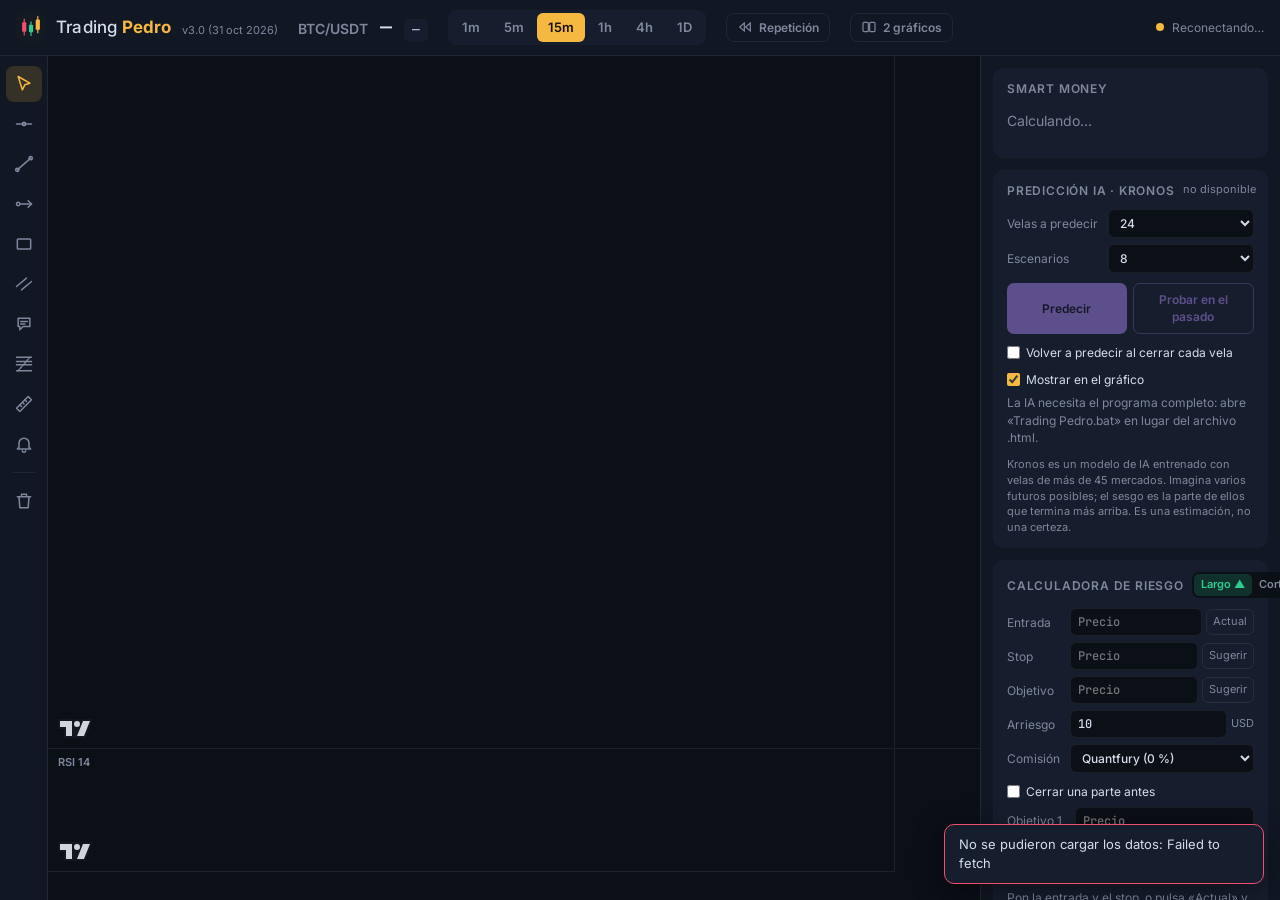
==== commit fb01a12c: "Trading Pedro 3.0: prediccion IA con Kronos - kronos/: codigo del modelo Kronos (shiyu-coder/Kronos," ====
--- a/Trading Pedro.html
+++ b/Trading Pedro.html
@@ -362,6 +362,26 @@
   .status { margin-left: 0; }
 }
 
+/* Predicción IA (Kronos) */
+.kronos .k-state { font-size: 11px; color: var(--muted); white-space: nowrap; }
+.kronos .k-state.ok { color: #B48CFF; }
+.kronos .k-state.err { color: var(--bear); }
+.k-actions { display: flex; gap: 6px; margin-top: 10px; }
+.k-btn { flex: 1; border: 0; border-radius: 7px; padding: 7px 10px; background: #B48CFF; color: #150F22; font-weight: 600; font-size: 12px; }
+.k-btn.ghost { background: none; color: #B48CFF; border: 1px solid rgba(180, 140, 255, 0.5); }
+.k-btn:disabled { opacity: 0.45; cursor: default; }
+.k-out { margin-top: 6px; }
+.k-out:empty { display: none; }
+.k-out .trend.flat { color: var(--accent); }
+.k-out .trend.test { color: #B48CFF; font-size: 16px; }
+.k-out .hit { color: var(--bull); font-weight: 600; }
+.k-out .miss { color: var(--bear); font-weight: 600; }
+.k-out .k-foot { font-size: 11px; margin-top: 8px; }
+.k-out .k-err { color: var(--bear); font-size: 12px; margin: 0; }
+.k-out .k-busy { font-size: 12px; margin: 0; color: #B48CFF; }
+.k-out button.link { color: #B48CFF; padding-top: 6px; }
+.k-note { font-size: 11px; margin: 10px 0 0; }
+
 </style>
 </head>
 <body>
@@ -503,6 +523,40 @@
       <section class="card">
         <h2>Smart Money</h2>
         <div id="smc-summary" class="summary"><p class="muted">Calculando…</p></div>
+      </section>
+
+      <section class="card kronos" id="kronos-card">
+        <div class="calc-head">
+          <h2>Predicción IA · Kronos</h2>
+          <span class="k-state" id="k-state"></span>
+        </div>
+        <div class="calc-grid">
+          <label for="k-horizon">Velas a predecir</label>
+          <div class="field">
+            <select id="k-horizon">
+              <option value="12">12</option>
+              <option value="24">24</option>
+              <option value="48">48</option>
+              <option value="96">96</option>
+            </select>
+          </div>
+          <label for="k-samples">Escenarios</label>
+          <div class="field">
+            <select id="k-samples" title="Cuántos futuros posibles imagina el modelo. Más escenarios: más fiable, pero tarda más">
+              <option value="4">4 (rápido)</option>
+              <option value="8">8</option>
+              <option value="16">16 (más fiable)</option>
+            </select>
+          </div>
+        </div>
+        <div class="k-actions">
+          <button type="button" id="k-run" class="k-btn" title="Predecir las próximas velas de la temporalidad del gráfico">Predecir</button>
+          <button type="button" id="k-test" class="k-btn ghost" title="Predecir desde hace unas velas, sin que el modelo las vea, y comparar con lo que pasó">Probar en el pasado</button>
+        </div>
+        <label class="calc-check"><input type="checkbox" id="k-auto"> Volver a predecir al cerrar cada vela</label>
+        <label class="calc-check"><input type="checkbox" id="k-show"> Mostrar en el gráfico</label>
+        <div id="k-out" class="summary k-out"></div>
+        <p class="muted k-note">Kronos es un modelo de IA entrenado con velas de más de 45 mercados. Imagina varios futuros posibles; el sesgo es la parte de ellos que termina más arriba. Es una estimación, no una certeza.</p>
       </section>
 
       <section class="card calc" id="calc-card">
@@ -1075,7 +1129,7 @@
 })(typeof window !== 'undefined' ? window : globalThis);
 
 </script>
-  <script>window.TP_VERSION = "2.7 (18 oct 2026)";</script>
+  <script>window.TP_VERSION = "3.0 (31 oct 2026)";</script>
 <script>
 /* Datos para Trading Pedro sin servidor: descarga las velas de Binance desde el
  * navegador y calcula Smart Money con smc.js. Hace lo mismo que /api/data de
@@ -2273,6 +2327,7 @@
     setLegend(state.candles[state.candles.length - 1]);
     onPrice(state.lastPrice ?? state.candles[state.candles.length - 1].close);
     alertsOnData();
+    kronosOnData(false);
   }
 
   let loadSeq = 0;
@@ -2325,7 +2380,7 @@
     updateLast();
     onPrice(c.close);
     redraw();
-    if (k.x) refreshSmcSoon(); // vela cerrada: recalcular Smart Money
+    if (k.x) { refreshSmcSoon(); kronosOnData(true); } // vela cerrada: recalcular Smart Money y Kronos
   }
   function onTicker(d) {
     const p = parseFloat(d.P);
@@ -3000,6 +3055,7 @@
     rp.full = state.candles.map((c) => ({ ...c })); rp.liveSmc = state.smc;
     rp.ctxWasOn = ctxState.on; ctxWrap.hidden = true;
     $('#book-card').hidden = true;
+    $('#kronos-card').hidden = true; kDraw(); // la IA vería el "futuro" de la repetición
     $('#practice-card').hidden = false;
     rpBar.hidden = false;
     $('#replay-toggle').classList.add('on');
@@ -3109,6 +3165,7 @@
     rpBar.hidden = true;
     $('#practice-card').hidden = true;
     $('#book-card').hidden = false;
+    $('#kronos-card').hidden = false; kDraw();
     $('#replay-toggle').classList.remove('on');
     $('#hint').classList.remove('show');
     mainEl.classList.remove('drawing');
@@ -3293,6 +3350,187 @@
     });
   });
 
+  // ---------- predicción IA (Kronos) ----------
+  // El servidor (kronos_ia.py) imagina varios escenarios de las próximas velas con el
+  // modelo Kronos. Se dibuja el camino medio como velas moradas tenues y el rango
+  // probable del cierre (8 de cada 10 escenarios) como dos líneas punteadas.
+  const KV = '#B48CFF';
+  const k = Object.assign({ horizon: 24, samples: 8, auto: false, show: true }, store.get('kronos', {}),
+    { res: null, busy: false, err: null, ready: null, bias: null, started: 0 });
+  const kCandles = chart.addCandlestickSeries({
+    upColor: 'rgba(46,204,143,0.22)', downColor: 'rgba(240,80,110,0.22)', borderUpColor: KV, borderDownColor: KV,
+    wickUpColor: 'rgba(180,140,255,0.7)', wickDownColor: 'rgba(180,140,255,0.7)',
+    priceLineVisible: false, lastValueVisible: false,
+  });
+  const kLine = chart.addLineSeries(line(KV, 2, { title: 'Kronos' }));
+  const kHi = chart.addLineSeries(line('rgba(180,140,255,0.6)', 1, { lineStyle: LWC.LineStyle.Dotted }));
+  const kLo = chart.addLineSeries(line('rgba(180,140,255,0.6)', 1, { lineStyle: LWC.LineStyle.Dotted }));
+  const kSave = () => store.set('kronos', { horizon: k.horizon, samples: k.samples, auto: k.auto, show: k.show, last: k.last });
+  if (![4, 8, 16].includes(k.samples)) k.samples = 8;
+
+  function kDraw() {
+    const r = k.res;
+    const on = k.show && r && !rp.on && r.interval === state.dataInterval;
+    if (!on) { [kCandles, kLine, kHi, kLo].forEach((s) => s.setData([])); return; }
+    const base = { time: r.base_time, value: r.base_close };
+    const pts = (vals) => [base, ...r.times.map((time, i) => ({ time, value: vals[i] }))];
+    if (r.offset) {
+      // prueba con el pasado: una línea, para ver las velas reales debajo
+      kCandles.setData([]);
+      kLine.setData(pts(r.close));
+    } else {
+      kCandles.setData(r.times.map((time, i) => ({ time, open: r.open[i], high: r.high[i], low: r.low[i], close: r.close[i] })));
+      kLine.setData([]);
+    }
+    kHi.setData(pts(r.q90)); kLo.setData(pts(r.q10));
+  }
+
+  const kBias = (p) => (p >= 0.6 ? 'up' : p <= 0.4 ? 'down' : 'flat');
+  const kPct = (a, b) => signed((a / b - 1) * 100, fmtPct) + ' %';
+
+  function kPanel() {
+    const out = $('#k-out'), r = k.res;
+    $('#k-run').disabled = $('#k-test').disabled = k.busy || !k.ready;
+    if (k.busy) {
+      const s = Math.round((Date.now() - k.started) / 1000);
+      // cada escenario es una pasada completa del modelo: el tiempo crece con ambos
+      const est = k.last ? Math.round(k.last.sec * (k.samples * k.horizon) / k.last.work) : null;
+      out.innerHTML = `<p class="k-busy">${k.loading ? 'Cargando el modelo (solo la primera vez)…' : 'Kronos está pensando…'} ${s} s${est ? ` de unos ${est} s` : ''}</p>`;
+      return;
+    }
+    if (k.err) { out.innerHTML = `<p class="k-err">${k.err}</p>`; return; }
+    if (!r || r.interval !== state.dataInterval) { out.innerHTML = k.note ? `<p class="sub">${k.note}</p>` : ''; return; }
+    const n = r.times.length, last = r.times[n - 1];
+    const foot = `<div class="k-foot muted">${r.model} · miró ${r.context} velas · ${r.samples} escenarios · ${String(r.elapsed).replace('.', ',')} s</div>`;
+    if (r.offset) {
+      // comparar con las velas reales que el modelo no vio
+      const real = new Map(state.candles.map((c) => [c.time, c.close]));
+      const idx = r.times.map((t, i) => (real.has(t) ? i : -1)).filter((i) => i >= 0);
+      if (!idx.length) { out.innerHTML = '<p class="k-err">Aún no hay velas reales para comparar.</p>'; return; }
+      const j = idx[idx.length - 1], rc = real.get(r.times[j]), pc = r.close[j];
+      const hit = Math.sign(pc - r.base_close) === Math.sign(rc - r.base_close);
+      const inside = idx.filter((i) => real.get(r.times[i]) >= r.q10[i] && real.get(r.times[i]) <= r.q90[i]).length;
+      out.innerHTML = `<p class="trend test">Prueba con el pasado</p>
+        <p class="sub">Predijo desde ${fmtShort(r.base_time)} sin ver las ${idx.length} velas siguientes.</p>
+        <dl>
+          <dt>Dirección</dt><dd>${hit ? '<span class="hit">✓ Acertó</span>' : '<span class="miss">✗ Falló</span>'}
+            <span class="zone">el precio ${rc >= r.base_close ? 'subió' : 'bajó'} ${kPct(rc, r.base_close)}</span></dd>
+          <dt>Cierre previsto</dt><dd class="mono">${fmtPrice(pc)}</dd>
+          <dt>Cierre real</dt><dd class="mono">${fmtPrice(rc)}</dd>
+          <dt>Error</dt><dd class="mono">${fmtPct(Math.abs(pc / rc - 1) * 100)} %</dd>
+          <dt>Dentro del rango</dt><dd class="mono">${Math.round(inside / idx.length * 100)} % de las velas</dd>
+        </dl>${foot}`;
+      return;
+    }
+    const b = kBias(r.p_up), pct = Math.round(r.p_up * 100);
+    const title = b === 'up' ? 'Sesgo alcista ▲' : b === 'down' ? 'Sesgo bajista ▼' : 'Sin sesgo claro';
+    const closedNow = state.candles.length > 1 ? state.candles[state.candles.length - 2].time : r.base_time;
+    const behind = Math.round((closedNow - r.base_time) / (r.times[1] - r.times[0] || 1));
+    out.innerHTML = `<p class="trend ${b}">${title}</p>
+      <p class="sub">${pct} % de los escenarios terminan más arriba dentro de ${n} velas de ${ivName(r.interval)}</p>
+      <dl>
+        <dt>Cierre esperado</dt><dd><span class="mono">${fmtPrice(r.end.mean)}</span><span class="zone">${kPct(r.end.mean, r.base_close)} · ${fmtShort(last)}</span></dd>
+        <dt>Rango probable</dt><dd><span class="mono">${fmtPrice(r.end.q10)} – ${fmtPrice(r.end.q90)}</span><span class="zone">8 de cada 10 escenarios</span></dd>
+        <dt>Máximo previsto</dt><dd class="mono">${fmtPrice(Math.max(...r.high))}</dd>
+        <dt>Mínimo previsto</dt><dd class="mono">${fmtPrice(Math.min(...r.low))}</dd>
+      </dl>
+      ${behind > 0 ? `<p class="sub">Hecha hace ${behind} vela${behind > 1 ? 's' : ''}; pulsa Predecir para actualizarla.</p>` : ''}
+      <button type="button" class="link" id="k-to-calc">Usar el cierre esperado como objetivo en la calculadora</button>
+      ${foot}`;
+  }
+
+  let kTick;
+  async function kRun(test) {
+    if (k.busy || rp.on || !k.ready) return;
+    k.busy = true; k.err = null; k.started = Date.now();
+    kPanel();
+    kTick = setInterval(kPanel, 1000);
+    try {
+      const st = await fetch('/api/kronos/status').then((r) => r.json()).catch(() => ({}));
+      k.loading = !st.loaded;
+      const iv = state.interval;
+      const r = await fetch(`/api/kronos?interval=${iv}&horizon=${k.horizon}&samples=${k.samples}&offset=${test ? k.horizon : 0}`);
+      const j = await r.json();
+      if (!r.ok) throw new Error(j.error || r.statusText);
+      if (iv !== state.interval) return; // se cambió de temporalidad mientras pensaba
+      if (!j.offset) {
+        const b = kBias(j.p_up);
+        if (k.auto && k.bias && b !== k.bias && b !== 'flat') {
+          notify(`Kronos cambió a sesgo ${b === 'up' ? 'alcista ▲' : 'bajista ▼'} en ${ivName(iv)}: ${Math.round(j.p_up * 100)} % de escenarios al alza`);
+        }
+        k.bias = b;
+      }
+      k.res = j;
+      if (j.elapsed > 1) { k.last = { sec: j.elapsed, work: j.samples * j.horizon }; kSave(); }
+      kDraw();
+      if (k.show && !j.offset) {
+        // dejar a la vista el tramo previsto, a la derecha de la última vela
+        const n = state.candles.length;
+        chart.timeScale().setVisibleLogicalRange({ from: Math.max(0, n - 6 * j.horizon), to: n + j.horizon + 4 });
+      }
+    } catch (e) {
+      k.err = 'No se pudo predecir: ' + e.message;
+    } finally {
+      k.busy = false; k.loading = false;
+      clearInterval(kTick);
+      kPanel();
+    }
+  }
+
+  // Se llama con cada carga de datos y cada vela cerrada.
+  function kronosOnData(closed) {
+    if (k.res && k.res.interval !== state.dataInterval) { k.res = null; k.bias = null; k.err = null; }
+    kDraw();
+    if (!k.busy) kPanel();
+    if (closed && k.auto && !rp.on) setTimeout(() => kRun(false), 3000); // da tiempo al servidor a ver la vela nueva
+  }
+
+  async function kCheck() {
+    const st = $('#k-state');
+    if (window.TP_DATA) {
+      // versión de un solo archivo: no hay Python que ejecute el modelo
+      k.ready = false;
+      st.textContent = 'no disponible'; st.className = 'k-state';
+      k.note = 'La IA necesita el programa completo: abre «Trading Pedro.bat» en lugar del archivo .html.';
+      kPanel();
+      return;
+    }
+    try {
+      const s = await fetch('/api/kronos/status').then((r) => r.json());
+      k.ready = s.installed;
+      st.textContent = !s.installed ? 'sin instalar' : s.error ? 'error' : s.loaded ? '● lista' : s.loading ? 'cargando…' : 'instalada';
+      st.className = 'k-state' + (s.error ? ' err' : s.installed ? ' ok' : '');
+      k.note = s.installed ? null
+        : 'Para usarla, cierra Trading Pedro, abre «4_Instalar IA Kronos.bat» una vez y vuelve a abrir el programa.';
+      if (s.error && !k.busy) k.err = s.error;
+      if (s.loading || (!s.loaded && !s.error)) setTimeout(kCheck, 3000);
+    } catch {
+      k.ready = false; st.textContent = 'sin conexión'; st.className = 'k-state err';
+      k.note = 'No se pudo consultar la IA. Cierra Trading Pedro y vuelve a abrirlo.';
+    }
+    if (!k.busy) kPanel();
+  }
+
+  $('#k-horizon').value = k.horizon; $('#k-samples').value = k.samples;
+  $('#k-auto').checked = k.auto; $('#k-show').checked = k.show;
+  $('#k-horizon').addEventListener('change', (e) => { k.horizon = +e.target.value; kSave(); });
+  $('#k-samples').addEventListener('change', (e) => { k.samples = +e.target.value; kSave(); });
+  $('#k-auto').addEventListener('change', (e) => { k.auto = e.target.checked; kSave(); if (k.auto && !k.res) kRun(false); });
+  $('#k-show').addEventListener('change', (e) => { k.show = e.target.checked; kSave(); kDraw(); });
+  $('#k-run').addEventListener('click', () => kRun(false));
+  $('#k-test').addEventListener('click', () => kRun(true));
+  $('#k-out').addEventListener('click', (e) => {
+    if (!e.target.closest('#k-to-calc') || !k.res) return;
+    const c = state.calc, p = state.lastPrice ?? k.res.base_close;
+    c.entry = c.entry ?? p;
+    c.side = k.res.end.mean >= c.entry ? 'long' : 'short';
+    c.target = k.res.end.mean;
+    $('#calc-long').classList.toggle('on', c.side === 'long');
+    $('#calc-short').classList.toggle('on', c.side === 'short');
+    afterSuggest(`Objetivo según Kronos: cierre esperado de ${fmtPrice(c.target)} en ${k.res.times.length} velas.`);
+  });
+  kCheck();
+
   // ---------- controles ----------
   $$('#tfs button').forEach((b) => b.addEventListener('click', () => {
     if (rp.on) rpExit();
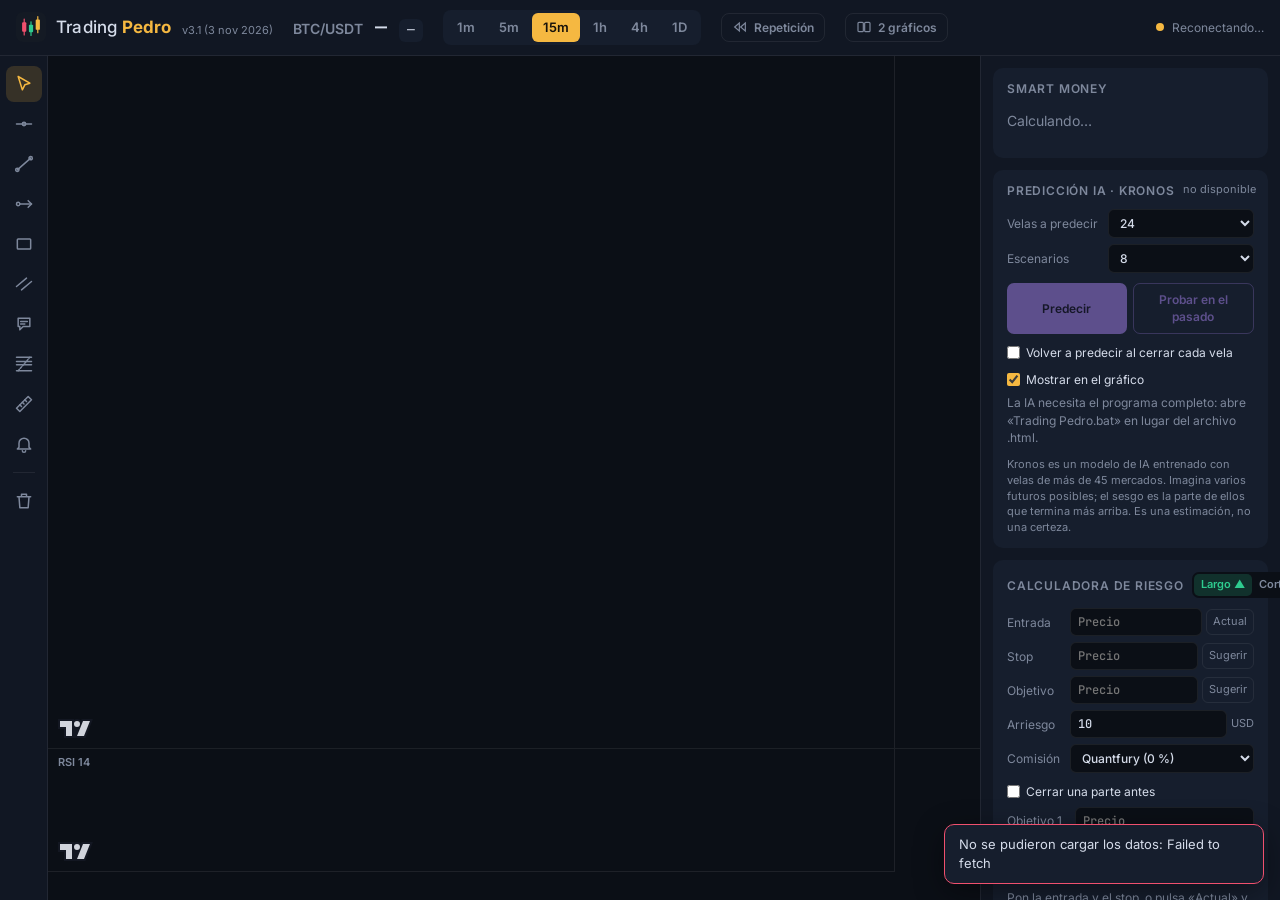
==== commit 2799f9c3: "Trading Pedro 3.1: Squeeze Momentum y ADX Co-Authored-By: Claude Opus 5.5 <noreply@anthropic.com>" ====
--- a/Trading Pedro.html
+++ b/Trading Pedro.html
@@ -95,6 +95,9 @@
   position: absolute; top: 6px; left: 10px; z-index: 11;
   font-size: 11px; font-weight: 600; color: var(--muted); pointer-events: none;
 }
+.pane-label .read { margin-left: 8px; font-weight: 400; color: var(--text); }
+/* con varios paneles inferiores abiertos se reparten el espacio para no aplastar el gráfico principal */
+.pane.sub:not(.hidden) ~ .pane.sub:not(.hidden) ~ .pane.sub:not(.hidden) { height: 14%; }
 #overlay { position: absolute; inset: 0; z-index: 10; pointer-events: none; }
 .legend {
   position: absolute; top: 8px; left: 10px; z-index: 11;
@@ -510,6 +513,8 @@
       </div>
       <div class="pane sub" id="chart-rsi"><span class="pane-label">RSI 14</span></div>
       <div class="pane sub" id="chart-macd"><span class="pane-label">MACD 12 · 26 · 9</span></div>
+      <div class="pane sub" id="chart-sqz"><span class="pane-label">Squeeze Momentum 20 · 2 · 1,5 <span class="read" id="sqz-read"></span></span></div>
+      <div class="pane sub" id="chart-adx"><span class="pane-label">ADX 14 <span class="read" id="adx-read"></span></span></div>
     </section>
 
     <aside class="side">
@@ -662,6 +667,8 @@
           <label><input type="checkbox" data-show="vol"> Volumen</label>
           <label><input type="checkbox" data-show="rsi"> RSI</label>
           <label><input type="checkbox" data-show="macd"> MACD</label>
+          <label><input type="checkbox" data-show="sqz"> Squeeze Mom.</label>
+          <label><input type="checkbox" data-show="adx"> ADX</label>
         </div>
       </section>
 
@@ -1129,7 +1136,7 @@
 })(typeof window !== 'undefined' ? window : globalThis);
 
 </script>
-  <script>window.TP_VERSION = "3.0 (31 oct 2026)";</script>
+  <script>window.TP_VERSION = "3.1 (3 nov 2026)";</script>
 <script>
 /* Datos para Trading Pedro sin servidor: descarga las velas de Binance desde el
  * navegador y calcula Smart Money con smc.js. Hace lo mismo que /api/data de
@@ -1257,7 +1264,7 @@
   };
 
   const DEFAULT_SHOW = {
-    ema20: true, ema50: true, sma200: false, ema600: true, bb: false, vol: true, rsi: true, macd: false,
+    ema20: true, ema50: true, sma200: false, ema600: true, bb: false, vol: true, rsi: true, macd: false, sqz: false, adx: false,
     ob: true, fvg: true, structure: true, swings: true, liquidity: false, autoFib: false, activeOnly: true,
     walls: true, levels: true, sessions: true,
   };
@@ -1371,7 +1378,24 @@
   const macdLine = macdChart.addLineSeries(line('#5AA9FF', 2));
   const macdSignal = macdChart.addLineSeries(line('#F5B841', 1));
 
-  const allCharts = [chart, rsiChart, macdChart];
+  // Squeeze Momentum (LazyBear): histograma de momento y puntos de compresión sobre el cero
+  const sqzEl = $('#chart-sqz');
+  const sqzChart = LWC.createChart(sqzEl, chartOptions(false));
+  const sqzHist = sqzChart.addHistogramSeries({ priceLineVisible: false, lastValueVisible: false });
+  const sqzDots = sqzChart.addLineSeries(line('#8D97AB', 2, {
+    lineVisible: false, pointMarkersVisible: true, pointMarkersRadius: 2, autoscaleInfoProvider: () => null,
+  }));
+
+  const adxEl = $('#chart-adx');
+  const adxChart = LWC.createChart(adxEl, chartOptions(false));
+  const pdiS = adxChart.addLineSeries(line(C.bull, 1));
+  const mdiS = adxChart.addLineSeries(line(C.bear, 1));
+  const adxS = adxChart.addLineSeries(line('#F5B841', 2, {
+    lastValueVisible: true, priceFormat: { type: 'price', precision: 1, minMove: 0.1 },
+  }));
+  adxS.createPriceLine({ price: 25, color: 'rgba(174,183,200,0.45)', lineWidth: 1, lineStyle: LWC.LineStyle.Dashed, axisLabelVisible: false });
+
+  const allCharts = [chart, rsiChart, macdChart, sqzChart, adxChart];
   let syncing = false;
   allCharts.forEach((c) => c.timeScale().subscribeVisibleLogicalRangeChange((r) => {
     if (syncing || !r) return;
@@ -1428,11 +1452,60 @@
     const h = m.map((x, i) => (x != null && s[i] != null ? x - s[i] : null));
     return { m, s, h };
   }
+  // Media móvil de Wilder (ta.rma de TradingView): arranca con la media simple de los primeros p.
+  function rma(v, p) {
+    const out = new Array(v.length).fill(null);
+    const first = v.findIndex((x) => x != null);
+    if (first < 0 || v.length - first < p) return out;
+    let prev = 0;
+    for (let i = first; i < first + p; i++) prev += v[i];
+    prev /= p; out[first + p - 1] = prev;
+    for (let i = first + p; i < v.length; i++) { prev = (prev * (p - 1) + v[i]) / p; out[i] = prev; }
+    return out;
+  }
+  const trueRange = (cs) => cs.map((c, i) => (i === 0 ? c.high - c.low
+    : Math.max(c.high - c.low, Math.abs(c.high - cs[i - 1].close), Math.abs(c.low - cs[i - 1].close))));
+  // ADX con +DI y −DI (Wilder).
+  function adx(cs, p = 14) {
+    const n = cs.length, up = new Array(n).fill(null), dn = new Array(n).fill(null);
+    for (let i = 1; i < n; i++) {
+      const u = cs[i].high - cs[i - 1].high, d = cs[i - 1].low - cs[i].low;
+      up[i] = u > d && u > 0 ? u : 0; dn[i] = d > u && d > 0 ? d : 0;
+    }
+    const tr = trueRange(cs); tr[0] = null;
+    const atr = rma(tr, p), sUp = rma(up, p), sDn = rma(dn, p);
+    const pdi = atr.map((a, i) => (a ? 100 * sUp[i] / a : null));
+    const mdi = atr.map((a, i) => (a ? 100 * sDn[i] / a : null));
+    const dx = pdi.map((x, i) => (x == null ? null : x + mdi[i] === 0 ? 0 : 100 * Math.abs(x - mdi[i]) / (x + mdi[i])));
+    return { adx: rma(dx, p), pdi, mdi };
+  }
+  // Squeeze Momentum de LazyBear: Bollinger (20, 2) dentro del Keltner (20, 1,5) = compresión.
+  function squeeze(cs, p = 20, mBB = 2, mKC = 1.5) {
+    const close = cs.map((c) => c.close), bb = bollinger(close, p, mBB), rng = sma(trueRange(cs), p);
+    const val = new Array(cs.length).fill(null), st = new Array(cs.length).fill(null), d = [];
+    for (let i = 0; i < cs.length; i++) {
+      if (bb.mid[i] == null) { d.push(null); continue; }
+      let hi = -Infinity, lo = Infinity;
+      for (let j = i - p + 1; j <= i; j++) { hi = Math.max(hi, cs[j].high); lo = Math.min(lo, cs[j].low); }
+      d.push(close[i] - ((hi + lo) / 2 + bb.mid[i]) / 2);
+      const kUp = bb.mid[i] + rng[i] * mKC, kLo = bb.mid[i] - rng[i] * mKC;
+      st[i] = bb.lo[i] > kLo && bb.up[i] < kUp ? 'on' : bb.lo[i] < kLo && bb.up[i] > kUp ? 'off' : 'none';
+      if (i < 2 * p - 2) continue;
+      // regresión lineal de las últimas p diferencias, evaluada en la vela actual
+      let sx = 0, sy = 0, sxy = 0, sxx = 0;
+      for (let k = 0; k < p; k++) { const y = d[i - p + 1 + k]; sx += k; sy += y; sxy += k * y; sxx += k * k; }
+      const slope = (p * sxy - sx * sy) / (p * sxx - sx * sx);
+      val[i] = (sy - slope * sx) / p + slope * (p - 1);
+    }
+    return { val, st };
+  }
+  const SQZ_DOT = { on: '#FF7A45', off: '#8D97AB', none: '#5AA9FF' };
 
   function computeIndicators() {
     const cs = state.candles, close = cs.map((c) => c.close), times = cs.map((c) => c.time);
     const ser = (vals) => vals.map((v, i) => (v == null ? { time: times[i] } : { time: times[i], value: v }));
-    const bb = bollinger(close), md = macd(close);
+    const bb = bollinger(close), md = macd(close), sq = squeeze(cs), ad = adx(cs);
+    state.ind = { sq, ad };
     return {
       vol: cs.map((c) => ({ time: c.time, value: c.volume, color: c.close >= c.open ? 'rgba(46,204,143,0.35)' : 'rgba(240,80,110,0.35)' })),
       ema20: ser(ema(close, 20)), ema50: ser(ema(close, 50)), sma200: ser(sma(close, 200)),
@@ -1442,23 +1515,46 @@
       macd: ser(md.m), signal: ser(md.s),
       hist: md.h.map((v, i) => (v == null ? { time: times[i] }
         : { time: times[i], value: v, color: v >= 0 ? 'rgba(46,204,143,0.6)' : 'rgba(240,80,110,0.6)' })),
+      // verde/rojo intenso cuando el momento crece en su dirección, apagado cuando se debilita
+      sqzHist: sq.val.map((v, i) => {
+        if (v == null) return { time: times[i] };
+        const prev = sq.val[i - 1] ?? v;
+        const color = v >= 0 ? (v >= prev ? '#2ECC8F' : 'rgba(46,204,143,0.4)') : (v <= prev ? '#F0506E' : 'rgba(240,80,110,0.4)');
+        return { time: times[i], value: v, color };
+      }),
+      sqzDots: sq.st.map((s, i) => (s == null ? { time: times[i] } : { time: times[i], value: 0, color: SQZ_DOT[s] })),
+      adx: ser(ad.adx), pdi: ser(ad.pdi), mdi: ser(ad.mdi),
     };
   }
   const SERIES = {
     vol: volume, ema20, ema50, sma200, ema600, bbUp, bbMid, bbLo,
     rsi: rsiS, macd: macdLine, signal: macdSignal, hist: macdHist,
+    sqzHist, sqzDots, adx: adxS, pdi: pdiS, mdi: mdiS,
   };
+
+  // Lectura del último valor en la etiqueta de cada panel.
+  function updateSubLabels() {
+    const { sq, ad } = state.ind || {}; if (!sq) return;
+    const n = sq.val.length - 1, v = sq.val[n], st = sq.st[n];
+    const stTxt = { on: 'compresión activa', off: 'compresión liberada', none: 'sin compresión' }[st] || '';
+    const dirTxt = v == null ? '' : `momento ${v >= 0 ? 'alcista' : 'bajista'} ${Math.abs(v) >= Math.abs(sq.val[n - 1] ?? v) ? 'creciendo' : 'perdiendo fuerza'}`;
+    $('#sqz-read').textContent = [stTxt, dirTxt].filter(Boolean).join(' · ');
+    const a = ad.adx[n], pd = ad.pdi[n], md = ad.mdi[n];
+    $('#adx-read').textContent = a == null ? '' : `${a.toFixed(1).replace('.', ',')} · ${a >= 25 ? 'tendencia fuerte' : a >= 20 ? 'tendencia débil' : 'sin tendencia'} · ${pd >= md ? '+DI domina (alcista)' : '−DI domina (bajista)'}`;
+  }
 
   function setAllData() {
     candles.setData(state.candles.map(({ time, open, high, low, close }) => ({ time, open, high, low, close })));
     const ind = computeIndicators();
     for (const k in SERIES) SERIES[k].setData(ind[k]);
+    updateSubLabels();
   }
   function updateLast() {
     const ind = computeIndicators();
     const c = state.candles[state.candles.length - 1];
     candles.update({ time: c.time, open: c.open, high: c.high, low: c.low, close: c.close });
     for (const k in SERIES) SERIES[k].update(ind[k][ind[k].length - 1]);
+    updateSubLabels();
   }
 
   function applyVisibility() {
@@ -1473,8 +1569,10 @@
     [bbUp, bbMid, bbLo].forEach((x) => x.applyOptions({ visible: s.bb }));
     rsiEl.classList.toggle('hidden', !s.rsi);
     macdEl.classList.toggle('hidden', !s.macd);
+    sqzEl.classList.toggle('hidden', !s.sqz);
+    adxEl.classList.toggle('hidden', !s.adx);
     // la escala de tiempo solo se ve en el panel de más abajo
-    const bottom = s.macd ? macdChart : s.rsi ? rsiChart : chart;
+    const bottom = s.adx ? adxChart : s.sqz ? sqzChart : s.macd ? macdChart : s.rsi ? rsiChart : chart;
     allCharts.forEach((c) => c.timeScale().applyOptions({ visible: c === bottom }));
     updateMarkers();
   }
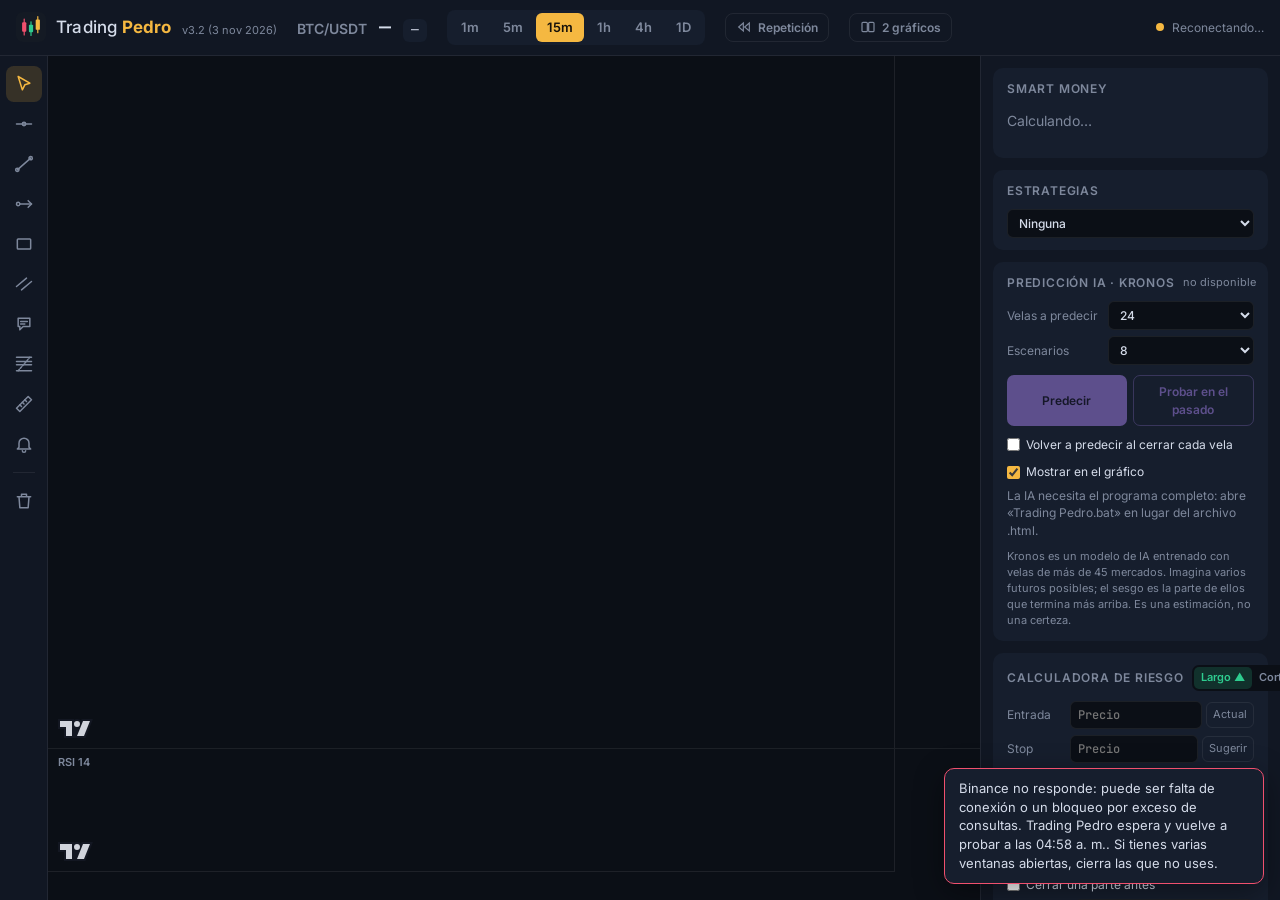
==== commit 4fe85b2a: "Trading Pedro 3.2: estrategia TradingLatino y pausa ante bloqueos de Binance - Tarjeta Estrategias c" ====
--- a/Trading Pedro.html
+++ b/Trading Pedro.html
@@ -385,6 +385,42 @@
 .k-out button.link { color: #B48CFF; padding-top: 6px; }
 .k-note { font-size: 11px; margin: 10px 0 0; }
 
+/* estrategias */
+.strat .k-state.ok { color: var(--accent); }
+.strat .k-state.err { color: var(--bear); }
+.st-out:empty { display: none; }
+.st-out { margin-top: 10px; font-size: 12px; }
+.st-out .k-err { color: var(--bear); margin: 0; }
+.st-tf { border-top: 1px solid var(--line); padding: 8px 0; }
+.st-tf:first-child { border-top: 0; padding-top: 0; }
+.st-tf-head { display: flex; justify-content: space-between; align-items: baseline; gap: 8px; font-size: 11px; }
+.st-tf-head b { font-size: 12px; color: var(--text); }
+.st-proj { margin: 2px 0 6px; font-weight: 700; font-size: 14px; color: var(--accent); }
+.st-tf.main .st-proj { font-size: 17px; }
+.st-proj.up { color: var(--bull); }
+.st-proj.down { color: var(--bear); }
+.st-out dl { margin: 0; display: grid; grid-template-columns: auto 1fr; gap: 5px 10px; }
+.st-out dt { color: var(--muted); }
+.st-out dd { margin: 0; }
+.st-out dd .sw { margin-right: 6px; vertical-align: 0; }
+.st-out .zone { display: block; font-size: 11px; color: var(--muted); }
+.st-notes, .st-checks { list-style: none; margin: 8px 0 0; padding: 0; display: flex; flex-direction: column; gap: 5px; }
+.st-notes li { padding: 5px 8px; border-radius: 6px; background: rgba(255, 255, 255, 0.04); border-left: 3px solid var(--muted); }
+.st-notes li.up { border-left-color: var(--bull); }
+.st-notes li.down { border-left-color: var(--bear); }
+.st-notes li.warn { border-left-color: var(--accent); background: rgba(245, 184, 65, 0.08); }
+.st-checks li.ok { color: var(--text); }
+.st-checks li.ok::first-letter { color: var(--bull); }
+.st-checks li.no { color: var(--muted); }
+.st-plan { border-top: 1px solid var(--line); margin-top: 8px; padding-top: 8px; }
+.st-plan h3 { margin: 0 0 4px; font-size: 11px; text-transform: uppercase; letter-spacing: 0.8px; color: var(--muted); font-weight: 600; }
+.st-plan .st-none { margin: 0 0 2px; font-weight: 700; font-size: 14px; color: var(--text); }
+.st-plan p.muted { margin: 0; }
+.st-btn { width: 100%; margin-top: 10px; background: var(--accent); color: #17120A; }
+.st-more { margin-top: 8px; border-top: 1px solid var(--line); padding-top: 6px; }
+.st-more summary { cursor: pointer; color: var(--muted); font-size: 11px; }
+.st-more .st-tf { border-top: 0; }
+
 </style>
 </head>
 <body>
@@ -528,6 +564,21 @@
       <section class="card">
         <h2>Smart Money</h2>
         <div id="smc-summary" class="summary"><p class="muted">Calculando…</p></div>
+      </section>
+
+      <section class="card strat" id="strat-card">
+        <div class="calc-head">
+          <h2>Estrategias</h2>
+          <span class="k-state" id="st-state"></span>
+        </div>
+        <div class="field">
+          <select id="st-pick" title="Aplica las reglas de una estrategia a 1H, 4H y Diario">
+            <option value="">Ninguna</option>
+            <option value="tradingLatino">TradingLatino (Jaime Merino)</option>
+          </select>
+        </div>
+        <div id="st-out" class="st-out"></div>
+        <p class="muted k-note" id="st-note" hidden>Aplicación automática de las reglas de la estrategia sobre 1H, 4H y Diario, con la última vela aún abierta: la lectura puede cambiar antes de que cierre. No es una recomendación de inversión.</p>
       </section>
 
       <section class="card kronos" id="kronos-card">
@@ -659,8 +710,10 @@
       <section class="card">
         <h2>Indicadores</h2>
         <div class="checks two">
+          <label><input type="checkbox" data-show="ema10"> <i class="sw" style="background:#4FC3F7"></i>EMA 10</label>
           <label><input type="checkbox" data-show="ema20"> <i class="sw" style="background:#F5B841"></i>EMA 20</label>
           <label><input type="checkbox" data-show="ema50"> <i class="sw" style="background:#5AA9FF"></i>EMA 50</label>
+          <label><input type="checkbox" data-show="ema55"> <i class="sw" style="background:#C8963E"></i>EMA 55</label>
           <label><input type="checkbox" data-show="sma200"> <i class="sw" style="background:#B48CFF"></i>SMA 200</label>
           <label><input type="checkbox" data-show="ema600"> <i class="sw" style="background:#FF7A45"></i>EMA 600</label>
           <label><input type="checkbox" data-show="bb"> <i class="sw" style="background:#8D97AB"></i>Bollinger</label>
@@ -669,6 +722,7 @@
           <label><input type="checkbox" data-show="macd"> MACD</label>
           <label><input type="checkbox" data-show="sqz"> Squeeze Mom.</label>
           <label><input type="checkbox" data-show="adx"> ADX</label>
+          <label><input type="checkbox" data-show="vpvr"> Perfil volumen</label>
         </div>
       </section>
 
@@ -736,24 +790,34 @@
  * responde 429; si se sigue preguntando, bloquea la IP un tiempo y responde 418, y cada
  * consulta durante el bloqueo lo alarga. Por eso, ante 429 o 418 se deja de consultar
  * hasta la hora que indica Binance (o una pausa prudente si no la indica).
+ *
+ * Ojo: la respuesta de bloqueo (418/429) llega sin la cabecera CORS, así que el navegador
+ * la esconde y fetch falla como si no hubiera conexión. Por eso, si fallan todos los
+ * servidores, también se pausa, con esperas que se duplican (30 s, 1, 2, 4… hasta 10 min).
  */
 (function () {
   'use strict';
   const HOSTS = ['https://data-api.binance.vision', 'https://api.binance.com'];
   let pausedUntil = 0;
+  let netFails = 0; // fallos seguidos de todos los servidores
   const listeners = [];
 
+  const hhmm = (t) => new Date(t).toLocaleTimeString('es-VE', { hour: '2-digit', minute: '2-digit' });
   class BinancePaused extends Error {
-    constructor(until) {
-      super('Binance limitó las consultas; se reanudan a las ' + new Date(until).toLocaleTimeString('es-VE', { hour: '2-digit', minute: '2-digit' }));
+    constructor(until, why) {
+      super(why === 'net'
+        ? 'Binance no responde (sin conexión o bloqueo por exceso de consultas); se reintenta a las ' + hhmm(until)
+        : 'Binance limitó las consultas; se reanudan a las ' + hhmm(until));
       this.until = until;
-    }
-  }
-
-  function pause(until) {
+      this.why = why;
+    }
+  }
+
+  let pauseWhy = 'limit';
+  function pause(until, why = 'limit') {
     if (until <= pausedUntil) return;
-    pausedUntil = until;
-    listeners.forEach((fn) => { try { fn(until); } catch { /* sin efecto */ } });
+    pausedUntil = until; pauseWhy = why;
+    listeners.forEach((fn) => { try { fn(until, why); } catch { /* sin efecto */ } });
   }
 
   // Hora de fin del bloqueo: del mensaje de Binance ("IP banned until 1700000000000"),
@@ -773,8 +837,8 @@
 
   /** GET a un endpoint público, p. ej. '/api/v3/klines?symbol=BTCUSDT&interval=1m'. */
   async function getJson(path) {
-    if (Date.now() < pausedUntil) throw new BinancePaused(pausedUntil);
-    let lastErr;
+    if (Date.now() < pausedUntil) throw new BinancePaused(pausedUntil, pauseWhy);
+    let lastErr, allNet = true;
     for (const host of HOSTS) {
       try {
         const r = await fetch(host + path);
@@ -782,12 +846,20 @@
           pause(await banUntil(r));
           throw new BinancePaused(pausedUntil);
         }
-        if (!r.ok) throw new Error(`Binance respondió ${r.status}`);
-        return await r.json();
+        if (!r.ok) { allNet = false; throw new Error(`Binance respondió ${r.status}`); }
+        const j = await r.json();
+        netFails = 0;
+        return j;
       } catch (e) {
         if (e instanceof BinancePaused) throw e; // no insistir con otro servidor
+        if (!(e instanceof TypeError)) allNet = false;
         lastErr = e;
       }
+    }
+    if (allNet) {
+      netFails++;
+      pause(Date.now() + Math.min(600, 30 * 2 ** (netFails - 1)) * 1000, 'net');
+      throw new BinancePaused(pausedUntil, 'net');
     }
     throw new Error(lastErr ? lastErr.message : 'sin conexión con Binance');
   }
@@ -1136,7 +1208,283 @@
 })(typeof window !== 'undefined' ? window : globalThis);
 
 </script>
-  <script>window.TP_VERSION = "3.1 (3 nov 2026)";</script>
+  <script>
+/* Estrategia TradingLatino (Jaime Merino) para Trading Pedro.
+ *
+ * Lee EMA 10 y 55, Squeeze Momentum (el "monitor"), ADX con nivel 23 y perfil de volumen
+ * en 1H, 4H y Diario, y aplica las reglas: matriz monitor + ADX, entradas en largo y en
+ * corto, "le pasó el tiempo", divergencias y las advertencias de la estrategia.
+ *
+ * Las reglas están escritas con palabras; aquí se traducen a números con estos valores:
+ *   cerca de la EMA 55 o de un nodo .... a menos de NEAR_ATR rangos medios de vela (ATR 14)
+ *   cerca del punto 0 .................. el valle bajó a menos del ZERO_FRAC de su máximo
+ *   valle desarrollado ................. al menos DEVELOPED velas
+ *   precio lejos de las medias ......... a más de FAR_ATR ATR de la EMA 55
+ * Es una aplicación mecánica de las reglas, no un consejo de inversión.
+ */
+(function () {
+  'use strict';
+  const NEAR_ATR = 0.5, ZERO_FRAC = 0.3, DEVELOPED = 6, FAR_ATR = 2, ADX_LEVEL = 23;
+  const VP_CANDLES = 150; // velas para el perfil de volumen (lo que se ve en el gráfico)
+
+  const HORIZON = {
+    '1h': 'próximas 12–24 h · solo para afinar la entrada',
+    '4h': 'próximas 24–48 h',
+    '1d': 'próximos 10–15 días',
+  };
+  const MON_TXT = {
+    vc: 'verde claro: impulso alcista',
+    vo: 'verde oscuro: el impulso alcista se debilita',
+    ro: 'rojo oscuro: impulso bajista',
+    rc: 'rojo claro: la caída se frena',
+  };
+
+  // Tramos seguidos del monitor con el mismo signo (valles verdes > 0 y rojos < 0).
+  function valleys(val, cs) {
+    const out = [];
+    let cur = null;
+    for (let i = 0; i < val.length; i++) {
+      const v = val[i];
+      if (v == null) continue;
+      const sign = v >= 0 ? 1 : -1;
+      if (!cur || cur.sign !== sign) {
+        cur = { sign, start: i, end: i, peak: 0, hi: -Infinity, lo: Infinity, closeBefore: cs[Math.max(0, i - 1)].close };
+        out.push(cur);
+      }
+      cur.end = i;
+      cur.peak = Math.max(cur.peak, Math.abs(v));
+      cur.hi = Math.max(cur.hi, cs[i].high);
+      cur.lo = Math.min(cur.lo, cs[i].low);
+    }
+    out.forEach((w) => { w.len = w.end - w.start + 1; w.closeEnd = cs[w.end].close; });
+    return out;
+  }
+
+  // Cruce de EMA 10 y 55 en las últimas velas, con retroceso a apoyar en la EMA 55 y continuación.
+  function breakAndRetest(cs, e10, e55, a, n) {
+    for (let i = n; i > Math.max(1, n - 30); i--) {
+      if (e10[i] == null || e55[i] == null || e10[i - 1] == null || e55[i - 1] == null) return null;
+      const up = e10[i] > e55[i] && e10[i - 1] <= e55[i - 1];
+      const down = e10[i] < e55[i] && e10[i - 1] >= e55[i - 1];
+      if (!up && !down) continue;
+      const dir = up ? 1 : -1;
+      let touched = false;
+      for (let j = i + 1; j <= n; j++) {
+        const dist = dir === 1 ? cs[j].low - e55[j] : e55[j] - cs[j].high;
+        if (dist <= 0.3 * a) touched = true;
+      }
+      const holds = dir === 1 ? cs[n].close > e55[n] : cs[n].close < e55[n];
+      return { dir, ago: n - i, confirmed: touched && holds };
+    }
+    return null;
+  }
+
+  function readTf(tf, cs, ind) {
+    const n = cs.length - 1;
+    if (n < 120) return null;
+    const close = cs.map((c) => c.close);
+    const e10 = ind.ema(close, 10), e55 = ind.ema(close, 55);
+    const sq = ind.squeeze(cs), ad = ind.adx(cs), atr = ind.atr(cs);
+    const a = atr[n], price = close[n], v = sq.val[n], vPrev = sq.val[n - 1];
+    const vp = ind.vpvr(cs.slice(-VP_CANDLES), 48);
+    if (v == null || ad.adx[n] == null || e55[n] == null || !a || !vp) return null;
+
+    // EMAs y estructura
+    const trend = e10[n] > e55[n] ? 'up' : 'down';
+    const above = price > e55[n];
+    const rr = breakAndRetest(cs, e10, e55, a, n);
+    const emaTxt = trend === 'up'
+      ? `Alcista: EMA 10 sobre EMA 55 · precio ${above ? 'sobre' : 'bajo'} la EMA 55`
+      : `Bajista: EMA 10 bajo EMA 55 · precio ${above ? 'sobre' : 'bajo'} la EMA 55`;
+
+    // Monitor
+    const mon = ind.monColor(v, vPrev);
+    const vs = valleys(sq.val, cs), cur = vs[vs.length - 1], prev = vs[vs.length - 2];
+    const nearZero = Math.abs(v) <= ZERO_FRAC * cur.peak;
+    const young = cur.len <= 3; // valle recién nacido
+    const monTxt = `${MON_TXT[mon]} · valle ${cur.sign > 0 ? 'verde' : 'rojo'} de ${cur.len} vela${cur.len === 1 ? '' : 's'}`
+      + (nearZero && cur.len > 2 ? ', cerca del punto 0' : '');
+
+    // ADX
+    const adxV = ad.adx[n], adxUp = adxV > ad.adx[n - 1], strong = adxV >= ADX_LEVEL;
+    const adxTxt = `${adxV.toFixed(1).replace('.', ',')} · ${strong ? 'sobre' : 'bajo'} 23 · pendiente ${adxUp ? 'positiva' : 'negativa'}`
+      + ` → ${strong && adxUp ? 'con fuerza' : !adxUp ? 'pierde fuerza' : 'sin fuerza'}`;
+
+    // Volumen
+    const pocPos = vp.poc > price ? 'resistencia (encima del precio)' : 'soporte (debajo del precio)';
+    const nodesAbove = vp.nodes.filter((p) => p > price + 0.3 * a).sort((x, y) => x - y);
+    const nodesBelow = vp.nodes.filter((p) => p < price - 0.3 * a).sort((x, y) => y - x);
+    const volTxt = `POC ${ind.fmt(vp.poc)} · ${pocPos}`;
+
+    // Matriz monitor + ADX (sección 3 de la estrategia)
+    const dirUp = mon === 'vc' || mon === 'rc';
+    let matrix;
+    if (dirUp && adxUp && strong) {
+      matrix = { dir: 'up', text: 'Movimiento alcista con fuerza', note: 'Si ya subió, no se entra en la punta: se protege con stop en la entrada o se toma ganancia.' };
+    } else if (mon === 'rc' && !adxUp) {
+      matrix = { dir: 'range-up', text: 'La caída perdió fuerza: rango o subida', note: 'Zona óptima de compra si apoya en soporte o en un nodo de volumen.' };
+    } else if (mon === 'vo' && !adxUp) {
+      matrix = { dir: 'range-down', text: 'El impulso alcista perdió fuerza: rango o caída', note: 'Momento de cerrar largos o tomar ganancias.' };
+    } else if (mon === 'ro' && adxUp && strong) {
+      matrix = { dir: 'down', text: 'Caída con fuerza ("cuchillo cayendo")', note: 'Prohibido comprar hasta que el monitor gire a rojo claro y el ADX pierda pendiente.' };
+    } else if (mon === 'vo' && adxUp && strong) {
+      matrix = { dir: 'down', text: 'El giro bajista toma fuerza: caída', note: '' };
+    } else if (mon === 'vc' && !adxUp) {
+      matrix = { dir: 'range-up', text: 'Impulso alcista sin fuerza (ADX bajando): rango o subida', note: '' };
+    } else if (mon === 'ro' && !adxUp) {
+      matrix = { dir: 'range-down', text: 'Caída sin fuerza (ADX bajando): rango o caída', note: '' };
+    } else {
+      matrix = { dir: 'range', text: `Impulso ${dirUp ? 'alcista' : 'bajista'} todavía sin fuerza (ADX bajo 23): rango`, note: '' };
+    }
+
+    // Proyección: la matriz dentro de la tendencia de las medias
+    let projection = matrix.text, projDir = matrix.dir, matrixNote = matrix.note;
+    if (trend === 'up' && above && (matrix.dir === 'range-down' || matrix.dir === 'down')) {
+      projection = 'Retroceso a la EMA 55 para seguir subiendo'; projDir = 'range-down';
+      matrixNote = `${matrix.text}, pero la tendencia es alcista: el retroceso hacia la EMA 55 (${ind.fmt(e55[n])}) es zona de compra, no de venta.`;
+    } else if (trend === 'down' && !above && (matrix.dir === 'range-up' || matrix.dir === 'up')) {
+      projection = 'Rebote a la EMA 55 para seguir cayendo'; projDir = 'range-up';
+      matrixNote = `${matrix.text}, pero la tendencia es bajista: el rebote hacia la EMA 55 (${ind.fmt(e55[n])}) es zona de venta; comprar aquí sería contra tendencia.`;
+    }
+
+    const notes = [];
+    if (matrixNote) notes.push({ kind: 'info', text: matrixNote });
+    if (rr && rr.confirmed) {
+      notes.push({ kind: rr.dir > 0 ? 'up' : 'down', text: `Rompe y apoya ${rr.dir > 0 ? 'alcista' : 'bajista'}: las medias se cruzaron hace ${rr.ago} velas y el precio apoyó en la EMA 55.` });
+    }
+
+    // Regla del tiempo: un valle completo hasta el punto 0 sin que el precio se moviera a su favor
+    const done = young && prev ? prev : (nearZero && cur.len >= DEVELOPED ? cur : null);
+    if (done && done.len >= DEVELOPED) {
+      const moved = (done.closeEnd - done.closeBefore) / a;
+      if (done.sign < 0 && moved > -NEAR_ATR && close[done.end] > e55[done.end]) {
+        notes.push({ kind: 'up', text: 'A los bajistas "les pasó el tiempo": hubo un valle rojo completo y el precio no cayó. Lo más probable es subir al pasar a valle verde.' });
+      } else if (done.sign > 0 && moved < NEAR_ATR && close[done.end] < e55[done.end]) {
+        notes.push({ kind: 'down', text: 'A los alcistas "les pasó el tiempo": hubo un valle verde completo y el precio no subió. Lo más probable es caer en el próximo valle rojo.' });
+      }
+    }
+
+    // Divergencias: comparar el valle actual (o el recién terminado) con el anterior del mismo color
+    const lastOf = (sign) => vs.filter((w) => w.sign === sign && w.len >= 3).slice(-2);
+    const [gA, gB] = lastOf(1), [rA, rB] = lastOf(-1);
+    if (gA && gB && n - gB.end <= 5 && gB.hi > gA.hi && gB.peak < gA.peak) {
+      notes.push({ kind: 'down', text: `Divergencia bajista: el precio hizo un máximo más alto pero el valle verde es más pequeño. Proyecta caída hacia la EMA 55 (${ind.fmt(e55[n])}).` });
+    }
+    if (rA && rB && n - rB.end <= 5 && rB.lo < rA.lo && rB.peak < rA.peak) {
+      notes.push({ kind: 'up', text: `Divergencia alcista: el precio hizo un mínimo más bajo pero el valle rojo es más pequeño. Proyecta rebote hacia la EMA 55 (${ind.fmt(e55[n])}).` });
+    }
+
+    // No perseguir el precio
+    if (mon === 'vc' && cur.sign > 0 && cur.len >= 5 && price - e55[n] > FAR_ATR * a) {
+      notes.push({ kind: 'warn', text: 'Valle verde desarrollado y precio lejos de las medias: "ahí no se compra, ahí se vende o se protege".' });
+    }
+
+    // Condiciones de entrada (sección 4)
+    const recent = cs.slice(-3);
+    const minLow = Math.min(...recent.map((c) => c.low)), maxHigh = Math.max(...recent.map((c) => c.high));
+    const nodeBelow = nodesBelow[0], nodeAbove = nodesAbove[0];
+    const resistAbove = [e55[n], vp.poc].filter((p) => p > price && p - price < NEAR_ATR * a);
+    const supportBelow = [e55[n], vp.poc].filter((p) => p < price && price - p < NEAR_ATR * a);
+
+    const long = [
+      { ok: (above && trend === 'up') || !!(rr && rr.confirmed && rr.dir > 0), text: 'A favor de tendencia: precio y EMA 10 sobre la EMA 55 (o rompe y apoya alcista)' },
+      { ok: Math.abs(minLow - e55[n]) <= NEAR_ATR * a || (nodeBelow != null && price - nodeBelow <= NEAR_ATR * a) || (price - vp.poc >= -0.1 * a && price - vp.poc <= NEAR_ATR * a),
+        text: 'Retroceso a la EMA 55 o a un nodo de volumen' },
+      { ok: (mon === 'rc' && nearZero) || (cur.sign > 0 && young && prev && prev.sign < 0), text: 'Monitor: valle rojo que gira a rojo claro cerca del punto 0 (o nace el valle verde)' },
+      { ok: !adxUp || (cur.sign > 0 && young), text: 'ADX: la caída pierde fuerza (pendiente negativa) o se quiebra al alza con el valle verde' },
+    ];
+    const short = [
+      { ok: (!above && trend === 'down') || !!(rr && rr.confirmed && rr.dir < 0), text: 'A favor de tendencia: precio y EMA 10 bajo la EMA 55 (o rompe y apoya bajista)' },
+      { ok: Math.abs(maxHigh - e55[n]) <= NEAR_ATR * a || (nodeAbove != null && nodeAbove - price <= NEAR_ATR * a) || (vp.poc - price >= -0.1 * a && vp.poc - price <= NEAR_ATR * a),
+        text: 'Rebote a la EMA 55 o al POC por encima' },
+      { ok: mon === 'vo' || (cur.sign < 0 && young && prev && prev.sign > 0), text: 'Monitor: valle verde que gira a verde oscuro (o nace el valle rojo)' },
+      { ok: !adxUp || (cur.sign < 0 && young), text: 'ADX: la subida pierde fuerza o toma pendiente positiva con el valle rojo' },
+    ];
+    const longOk = long.every((c) => c.ok), shortOk = short.every((c) => c.ok);
+    if (longOk && resistAbove.length) {
+      notes.push({ kind: 'warn', text: `Entrada alcista chocando con resistencia (${resistAbove.map(ind.fmt).join(' y ')} justo encima): se invalida o se opera con precaución extrema.` });
+    }
+    if (shortOk && supportBelow.length) {
+      notes.push({ kind: 'warn', text: `Entrada bajista sobre soporte (${supportBelow.map(ind.fmt).join(' y ')} justo debajo): precaución.` });
+    }
+
+    return {
+      tf, horizon: HORIZON[tf], price, atr: a, e10: e10[n], e55: e55[n], trend, above,
+      mon, monDirUp: dirUp, nearZero, valley: cur, adx: adxV, adxUp, strong, vp, nodesAbove, nodesBelow,
+      emaTxt, monTxt, adxTxt, volTxt, projection, projDir, notes,
+      long, short, longOk: longOk && !resistAbove.length, shortOk: shortOk && !supportBelow.length,
+      // mínimo y máximo del retroceso: últimas 6 velas
+      recentLow: Math.min(...cs.slice(-6).map((c) => c.low)), recentHigh: Math.max(...cs.slice(-6).map((c) => c.high)),
+      swingLow: Math.min(...cs.slice(-50).map((c) => c.low)), swingHigh: Math.max(...cs.slice(-50).map((c) => c.high)),
+    };
+  }
+
+  // Plan operativo en 4H, con el gatillo afinado en 1H y el contexto del Diario.
+  function plan(r4, r1, rd, fmt) {
+    if (!r4) return null;
+    const side = r4.longOk ? 'long' : r4.shortOk ? 'short' : null;
+    if (!side) {
+      // qué falta para la entrada a favor de la tendencia de 4H
+      const want = r4.trend === 'up' ? 'long' : 'short';
+      const missing = r4[want].filter((c) => !c.ok).map((c) => c.text);
+      return { side: null, want, missing };
+    }
+    const entry = r4.price, a = r4.atr;
+    const counter = rd && rd.trend !== (side === 'long' ? 'up' : 'down');
+    let stop, target, stopWhy, targetWhy;
+    if (side === 'long') {
+      stop = r4.recentLow - 0.2 * a;
+      stopWhy = 'por debajo del último mínimo de 4H';
+      if (counter && rd.e55 > entry + 0.3 * a) { target = rd.e55; targetWhy = 'EMA 55 diaria (operación contra la tendencia diaria: tomar ganancias rápido)'; }
+      else if (r4.vp.poc > entry + 0.3 * a) { target = r4.vp.poc; targetWhy = 'POC por encima'; }
+      else if (r4.nodesAbove.length) { target = r4.nodesAbove[0]; targetWhy = 'siguiente nodo de volumen por encima'; }
+      else if (r4.swingHigh > entry + 0.3 * a) { target = r4.swingHigh; targetWhy = 'último máximo de 4H'; }
+    } else {
+      // sobre la EMA 55 solo si el precio está topando con ella; si no, sobre el máximo del rebote
+      const atEma = r4.e55 > entry && r4.e55 - entry <= a;
+      stop = Math.max(r4.recentHigh, atEma ? r4.e55 : -Infinity) + 0.2 * a;
+      stopWhy = atEma ? 'sobre la EMA 55 y el último máximo de 4H' : 'sobre el último máximo de 4H';
+      if (counter && rd.e55 < entry - 0.3 * a) { target = rd.e55; targetWhy = 'EMA 55 diaria (operación contra la tendencia diaria: tomar ganancias rápido)'; }
+      else if (r4.vp.poc < entry - 0.3 * a) { target = r4.vp.poc; targetWhy = 'POC por debajo'; }
+      else if (r4.nodesBelow.length) { target = r4.nodesBelow[0]; targetWhy = 'siguiente nodo de volumen por debajo'; }
+      else if (r4.swingLow < entry - 0.3 * a) { target = r4.swingLow; targetWhy = 'último mínimo de 4H'; }
+    }
+    let trigger = null;
+    if (r1) {
+      trigger = side === 'long'
+        ? { ok: r1.mon === 'rc' || (r1.valley.sign > 0 && r1.valley.len <= 3), text: 'Gatillo en 1H: monitor en rojo claro o naciendo el valle verde' }
+        : { ok: r1.mon === 'vo' || (r1.valley.sign < 0 && r1.valley.len <= 3), text: 'Gatillo en 1H: monitor en verde oscuro o naciendo el valle rojo' };
+    }
+    const exit = side === 'long' ? 'o cuando el monitor de 4H gire a verde oscuro' : 'o cuando el monitor de 4H gire a rojo claro';
+    // un stop a más de 3 velas medias de distancia suele indicar que se entra tarde
+    const wide = Math.abs(entry - stop) > 3 * a;
+    return {
+      side, entry, stop, target: target ?? null, stopWhy, targetWhy: targetWhy || 'sin objetivo claro en el volumen', exit, counter, trigger, wide,
+      zone: `cerca de ${fmt(r4.e55)} (EMA 55 de 4H)`,
+    };
+  }
+
+  /**
+   * byTf: { '1h': velas, '4h': velas, '1d': velas }.
+   * ind: funciones de indicadores de la app { ema, squeeze, adx, atr, vpvr, monColor, fmt }.
+   */
+  function analyze(byTf, ind) {
+    const reads = {};
+    for (const tf of ['1h', '4h', '1d']) reads[tf] = byTf[tf] ? readTf(tf, byTf[tf], ind) : null;
+    const r4 = reads['4h'], rd = reads['1d'];
+    const global = [];
+    if (r4 && rd) {
+      if (r4.longOk && rd.trend === 'down') global.push({ kind: 'warn', text: 'El largo de 4H va contra la tendencia bajista del Diario: es solo un rebote, con más riesgo. Tomar ganancias rápido en la EMA 55 diaria.' });
+      if (r4.shortOk && rd.trend === 'up') global.push({ kind: 'warn', text: 'El corto de 4H va contra la tendencia alcista del Diario: es solo un retroceso. Tomar ganancias rápido en la EMA 55 diaria.' });
+    }
+    return { reads, plan: plan(r4, reads['1h'], rd, ind.fmt), global };
+  }
+
+  window.TPStrategies = { tradingLatino: { name: 'TradingLatino (Jaime Merino)', intervals: ['1h', '4h', '1d'], analyze } };
+})();
+
+</script>
+  <script>window.TP_VERSION = "3.2 (3 nov 2026)";</script>
 <script>
 /* Datos para Trading Pedro sin servidor: descarga las velas de Binance desde el
  * navegador y calcula Smart Money con smc.js. Hace lo mismo que /api/data de
@@ -1259,12 +1607,13 @@
   const C = {
     bull: '#2ECC8F', bear: '#F0506E', accent: '#F5B841', text: '#AEB7C8',
     grid: 'rgba(255,255,255,0.035)', border: 'rgba(255,255,255,0.08)',
-    ema20: '#F5B841', ema50: '#5AA9FF', sma200: '#B48CFF', ema600: '#FF7A45', bb: 'rgba(141,151,171,0.75)',
+    ema10: '#4FC3F7', ema20: '#F5B841', ema50: '#5AA9FF', ema55: '#C8963E', sma200: '#B48CFF', ema600: '#FF7A45', bb: 'rgba(141,151,171,0.75)',
     blue: '#5AA9FF', bg: '#0B0F16',
   };
 
   const DEFAULT_SHOW = {
-    ema20: true, ema50: true, sma200: false, ema600: true, bb: false, vol: true, rsi: true, macd: false, sqz: false, adx: false,
+    ema10: false, ema20: true, ema50: true, ema55: false, sma200: false, ema600: true, bb: false, vol: true, rsi: true, macd: false,
+    sqz: false, adx: false, vpvr: false,
     ob: true, fvg: true, structure: true, swings: true, liquidity: false, autoFib: false, activeOnly: true,
     walls: true, levels: true, sessions: true,
   };
@@ -1355,8 +1704,10 @@
   candles.priceScale().applyOptions({ scaleMargins: { top: 0.08, bottom: 0.18 } });
   const volume = chart.addHistogramSeries({ priceScaleId: 'vol', priceFormat: { type: 'volume' }, lastValueVisible: false, priceLineVisible: false });
   chart.priceScale('vol').applyOptions({ scaleMargins: { top: 0.84, bottom: 0 } });
+  const ema10 = chart.addLineSeries(line(C.ema10));
   const ema20 = chart.addLineSeries(line(C.ema20));
   const ema50 = chart.addLineSeries(line(C.ema50));
+  const ema55 = chart.addLineSeries(line(C.ema55));
   const sma200 = chart.addLineSeries(line(C.sma200));
   const ema600 = chart.addLineSeries(line(C.ema600));
   const bbUp = chart.addLineSeries(line(C.bb, 1));
@@ -1393,7 +1744,7 @@
   const adxS = adxChart.addLineSeries(line('#F5B841', 2, {
     lastValueVisible: true, priceFormat: { type: 'price', precision: 1, minMove: 0.1 },
   }));
-  adxS.createPriceLine({ price: 25, color: 'rgba(174,183,200,0.45)', lineWidth: 1, lineStyle: LWC.LineStyle.Dashed, axisLabelVisible: false });
+  adxS.createPriceLine({ price: 23, color: 'rgba(174,183,200,0.45)', lineWidth: 1, lineStyle: LWC.LineStyle.Dashed, axisLabelVisible: false });
 
   const allCharts = [chart, rsiChart, macdChart, sqzChart, adxChart];
   let syncing = false;
@@ -1500,6 +1851,48 @@
     return { val, st };
   }
   const SQZ_DOT = { on: '#FF7A45', off: '#8D97AB', none: '#5AA9FF' };
+  // Colores del monitor con los nombres de TradingLatino: claro = direccionalidad alcista,
+  // oscuro = direccionalidad bajista, dentro de un valle verde (sobre 0) o rojo (bajo 0).
+  const MON = {
+    vc: { color: '#7DF0C0', name: 'verde claro: impulso alcista' },
+    vo: { color: '#1E8A5F', name: 'verde oscuro: el impulso alcista se debilita' },
+    ro: { color: '#C2334F', name: 'rojo oscuro: impulso bajista' },
+    rc: { color: '#F7A0B2', name: 'rojo claro: la caída se frena' },
+  };
+  const monColor = (v, prev) => (v >= 0 ? (v >= (prev ?? v) ? 'vc' : 'vo') : (v < (prev ?? v) ? 'ro' : 'rc'));
+  const atr = (cs, p = 14) => rma(trueRange(cs), p);
+
+  // Perfil de volumen: el volumen de cada vela se reparte por igual entre los niveles de precio
+  // que tocó. POC = nivel con más volumen; área de valor = 70 % del volumen alrededor del POC;
+  // nodos = picos locales de volumen (al menos la mitad del POC).
+  function vpvr(cs, n = 48) {
+    if (!cs.length) return null;
+    const lo = Math.min(...cs.map((c) => c.low)), hi = Math.max(...cs.map((c) => c.high));
+    if (!(hi > lo)) return null;
+    const step = (hi - lo) / n;
+    const rows = Array.from({ length: n }, (_, i) => ({ p0: lo + i * step, p1: lo + (i + 1) * step, up: 0, down: 0 }));
+    for (const c of cs) {
+      const span = Math.max(c.high - c.low, step * 1e-6);
+      const a = Math.min(n - 1, Math.floor((c.low - lo) / step)), b = Math.min(n - 1, Math.floor((c.high - lo) / step));
+      for (let i = a; i <= b; i++) {
+        const part = c.high === c.low ? 1 : (Math.min(c.high, rows[i].p1) - Math.max(c.low, rows[i].p0)) / span;
+        rows[i][c.close >= c.open ? 'up' : 'down'] += c.volume * Math.max(0, part);
+      }
+    }
+    rows.forEach((r) => { r.tot = r.up + r.down; r.mid = (r.p0 + r.p1) / 2; });
+    let pi = 0;
+    rows.forEach((r, i) => { if (r.tot > rows[pi].tot) pi = i; });
+    const total = rows.reduce((s, r) => s + r.tot, 0);
+    let a = pi, b = pi, inVa = rows[pi].tot;
+    while (inVa < total * 0.7 && (a > 0 || b < n - 1)) {
+      const da = a > 0 ? rows[a - 1].tot : -1, db = b < n - 1 ? rows[b + 1].tot : -1;
+      if (db >= da) inVa += rows[++b].tot; else inVa += rows[--a].tot;
+    }
+    const max = rows[pi].tot;
+    const nodes = rows.filter((r, i) => r.tot >= max * 0.5
+      && r.tot >= (rows[i - 1]?.tot ?? 0) && r.tot >= (rows[i + 1]?.tot ?? 0)).map((r) => r.mid);
+    return { rows, max, poc: rows[pi].mid, vah: rows[b].p1, val: rows[a].p0, nodes };
+  }
 
   function computeIndicators() {
     const cs = state.candles, close = cs.map((c) => c.close), times = cs.map((c) => c.time);
@@ -1508,26 +1901,21 @@
     state.ind = { sq, ad };
     return {
       vol: cs.map((c) => ({ time: c.time, value: c.volume, color: c.close >= c.open ? 'rgba(46,204,143,0.35)' : 'rgba(240,80,110,0.35)' })),
-      ema20: ser(ema(close, 20)), ema50: ser(ema(close, 50)), sma200: ser(sma(close, 200)),
+      ema10: ser(ema(close, 10)), ema20: ser(ema(close, 20)), ema50: ser(ema(close, 50)), ema55: ser(ema(close, 55)), sma200: ser(sma(close, 200)),
       ema600: ser(ema(close, 600)),
       bbUp: ser(bb.up), bbMid: ser(bb.mid), bbLo: ser(bb.lo),
       rsi: ser(rsi(close)),
       macd: ser(md.m), signal: ser(md.s),
       hist: md.h.map((v, i) => (v == null ? { time: times[i] }
         : { time: times[i], value: v, color: v >= 0 ? 'rgba(46,204,143,0.6)' : 'rgba(240,80,110,0.6)' })),
-      // verde/rojo intenso cuando el momento crece en su dirección, apagado cuando se debilita
-      sqzHist: sq.val.map((v, i) => {
-        if (v == null) return { time: times[i] };
-        const prev = sq.val[i - 1] ?? v;
-        const color = v >= 0 ? (v >= prev ? '#2ECC8F' : 'rgba(46,204,143,0.4)') : (v <= prev ? '#F0506E' : 'rgba(240,80,110,0.4)');
-        return { time: times[i], value: v, color };
-      }),
+      sqzHist: sq.val.map((v, i) => (v == null ? { time: times[i] }
+        : { time: times[i], value: v, color: MON[monColor(v, sq.val[i - 1])].color })),
       sqzDots: sq.st.map((s, i) => (s == null ? { time: times[i] } : { time: times[i], value: 0, color: SQZ_DOT[s] })),
       adx: ser(ad.adx), pdi: ser(ad.pdi), mdi: ser(ad.mdi),
     };
   }
   const SERIES = {
-    vol: volume, ema20, ema50, sma200, ema600, bbUp, bbMid, bbLo,
+    vol: volume, ema10, ema20, ema50, ema55, sma200, ema600, bbUp, bbMid, bbLo,
     rsi: rsiS, macd: macdLine, signal: macdSignal, hist: macdHist,
     sqzHist, sqzDots, adx: adxS, pdi: pdiS, mdi: mdiS,
   };
@@ -1537,10 +1925,10 @@
     const { sq, ad } = state.ind || {}; if (!sq) return;
     const n = sq.val.length - 1, v = sq.val[n], st = sq.st[n];
     const stTxt = { on: 'compresión activa', off: 'compresión liberada', none: 'sin compresión' }[st] || '';
-    const dirTxt = v == null ? '' : `momento ${v >= 0 ? 'alcista' : 'bajista'} ${Math.abs(v) >= Math.abs(sq.val[n - 1] ?? v) ? 'creciendo' : 'perdiendo fuerza'}`;
+    const dirTxt = v == null ? '' : MON[monColor(v, sq.val[n - 1])].name;
     $('#sqz-read').textContent = [stTxt, dirTxt].filter(Boolean).join(' · ');
     const a = ad.adx[n], pd = ad.pdi[n], md = ad.mdi[n];
-    $('#adx-read').textContent = a == null ? '' : `${a.toFixed(1).replace('.', ',')} · ${a >= 25 ? 'tendencia fuerte' : a >= 20 ? 'tendencia débil' : 'sin tendencia'} · ${pd >= md ? '+DI domina (alcista)' : '−DI domina (bajista)'}`;
+    $('#adx-read').textContent = a == null ? '' : `${a.toFixed(1).replace('.', ',')} · ${a >= 23 ? 'con fuerza' : 'sin fuerza'} · pendiente ${a >= (ad.adx[n - 1] ?? a) ? 'positiva' : 'negativa'} · ${pd >= md ? '+DI domina' : '−DI domina'}`;
   }
 
   function setAllData() {
@@ -1562,8 +1950,10 @@
     requestAnimationFrame(() => redraw());
     setTimeout(() => redraw(), 50);
     volume.applyOptions({ visible: s.vol });
+    ema10.applyOptions({ visible: s.ema10 });
     ema20.applyOptions({ visible: s.ema20 });
     ema50.applyOptions({ visible: s.ema50 });
+    ema55.applyOptions({ visible: s.ema55 });
     sma200.applyOptions({ visible: s.sma200 });
     ema600.applyOptions({ visible: s.ema600 });
     [bbUp, bbMid, bbLo].forEach((x) => x.applyOptions({ visible: s.bb }));
@@ -1792,6 +2182,7 @@
     ctx.textBaseline = 'alphabetic';
 
     drawSessions(paneW, paneH);
+    drawVpvr(paneW);
     drawLevels(ctx, candles, paneW);
 
     const s = state.smc, only = state.show.activeOnly;
@@ -2478,7 +2869,7 @@
     updateLast();
     onPrice(c.close);
     redraw();
-    if (k.x) { refreshSmcSoon(); kronosOnData(true); } // vela cerrada: recalcular Smart Money y Kronos
+    if (k.x) { refreshSmcSoon(); kronosOnData(true); stRunSoon(); } // vela cerrada: recalcular Smart Money, Kronos y estrategia
   }
   function onTicker(d) {
     const p = parseFloat(d.P);
@@ -2637,9 +3028,16 @@
   pollDepth();
   setInterval(pollDepth, 60000);
   // Si Binance pausa las consultas, se avisa una vez y se reanuda sola al terminar.
-  window.TPBinance.onPause((until) => {
+  let netToastShown = false;
+  window.TPBinance.onPause((until, why) => {
     const hora = new Date(until).toLocaleTimeString('es-VE', { hour: '2-digit', minute: '2-digit' });
-    toast(`Binance pidió pausar las consultas por exceso de uso. Trading Pedro se detiene y reanuda solo a las ${hora}. Si tienes varias ventanas abiertas, cierra las que no uses.`, true);
+    if (why !== 'net') {
+      toast(`Binance pidió pausar las consultas por exceso de uso. Trading Pedro se detiene y reanuda solo a las ${hora}. Si tienes varias ventanas abiertas, cierra las que no uses.`, true);
+    } else if (!netToastShown) {
+      // se avisa una sola vez; las esperas siguientes se alargan solas
+      netToastShown = true;
+      toast(`Binance no responde: puede ser falta de conexión o un bloqueo por exceso de consultas. Trading Pedro espera y vuelve a probar a las ${hora}. Si tienes varias ventanas abiertas, cierra las que no uses.`, true);
+    }
     setStatus('warn', `En pausa hasta las ${hora}`);
     setTimeout(() => { setStatus('live', 'En vivo'); pollDepth(); load(true); }, Math.max(0, until - Date.now()) + 500);
   });
@@ -2931,6 +3329,41 @@
     { name: 'Londres', from: 7, to: 16, col: '#F5B841' },
     { name: 'Nueva York', from: 13, to: 22, col: '#2ECC8F' },
   ];
+  // Perfil de volumen del rango visible, pegado al borde izquierdo (a la derecha va el libro de órdenes).
+  let vpMemo = { key: '', vp: null };
+  function visibleVpvr() {
+    const r = chart.timeScale().getVisibleLogicalRange(), cs = state.candles;
+    if (!r || !cs.length) return null;
+    const a = Math.max(0, Math.floor(r.from)), b = Math.min(cs.length - 1, Math.ceil(r.to));
+    if (b - a < 5) return null;
+    const key = `${a}|${b}|${cs.length}|${cs[b].close}|${cs[b].volume}`;
+    if (vpMemo.key !== key) vpMemo = { key, vp: vpvr(cs.slice(a, b + 1), 60) };
+    return vpMemo.vp;
+  }
+  function drawVpvr(paneW) {
+    if (!state.show.vpvr) return;
+    const vp = visibleVpvr();
+    if (!vp) return;
+    const maxLen = paneW * 0.2;
+    ctx.save();
+    for (const r of vp.rows) {
+      const y1 = candles.priceToCoordinate(r.p1), y2 = candles.priceToCoordinate(r.p0);
+      if (y1 == null || y2 == null || !r.tot) continue;
+      const h = Math.max(1, Math.abs(y2 - y1) - 1), y = Math.min(y1, y2), inVa = r.mid >= vp.val && r.mid <= vp.vah;
+      const wu = (r.up / vp.max) * maxLen, wd = (r.down / vp.max) * maxLen;
+      ctx.fillStyle = rgba('#5AA9FF', inVa ? 0.34 : 0.16); ctx.fillRect(0, y, wu, h);
+      ctx.fillStyle = rgba('#F5B841', inVa ? 0.3 : 0.14); ctx.fillRect(wu, y, wd, h);
+    }
+    const y = candles.priceToCoordinate(vp.poc);
+    if (y != null) {
+      ctx.strokeStyle = 'rgba(230,234,242,0.75)'; ctx.lineWidth = 1; ctx.setLineDash([6, 4]);
+      ctx.beginPath(); ctx.moveTo(0, y); ctx.lineTo(paneW, y); ctx.stroke(); ctx.setLineDash([]);
+      ctx.fillStyle = 'rgba(230,234,242,0.9)'; ctx.textAlign = 'left';
+      ctx.fillText(`POC ${fmtPrice(vp.poc)}`, maxLen + 6, y - 3);
+    }
+    ctx.restore();
+  }
+
   function drawSessions(paneW, paneH) {
     if (!state.show.sessions || !['1m', '5m', '15m', '1h'].includes(state.dataInterval || state.interval)) return;
     const r = chart.timeScale().getVisibleLogicalRange();
@@ -3629,6 +4062,133 @@
   });
   kCheck();
 
+  // ---------- estrategias ----------
+  // La estrategia elegida prepara el gráfico con sus indicadores y lee 1H, 4H y Diario.
+  const ST_SHOW = { tradingLatino: ['ema10', 'ema55', 'sqz', 'adx', 'vpvr'] };
+  const st = { pick: store.get('strategy', ''), res: null, timer: null, seq: 0, err: null };
+  const stInd = { ema, squeeze, adx, atr, vpvr, monColor, fmt: fmtPrice };
+  const TF_NAME = { '1h': '1H', '4h': '4H', '1d': 'Diario' };
+  const projClass = (d) => (d === 'up' || d === 'range-up' ? 'up' : d === 'down' || d === 'range-down' ? 'down' : 'flat');
+  const esc = (t) => String(t).replace(/[&<>"]/g, (ch) => ({ '&': '&amp;', '<': '&lt;', '>': '&gt;', '"': '&quot;' }[ch]));
+
+  function stPick(name) {
+    const before = st.pick;
+    st.pick = name; store.set('strategy', name);
+    // al elegir una estrategia se encienden sus indicadores; al quitarla se apagan los que encendió
+    const on = ST_SHOW[name] || [], off = (ST_SHOW[before] || []).filter((k) => !on.includes(k));
+    const turnedOn = store.get('strategyTurnedOn', []);
+    off.forEach((k) => { if (turnedOn.includes(k)) state.show[k] = false; });
+    const now = on.filter((k) => !state.show[k]);
+    now.forEach((k) => { state.show[k] = true; });
+    store.set('strategyTurnedOn', name ? turnedOn.filter((k) => on.includes(k)).concat(now) : []);
+    store.set('show', state.show);
+    $$('[data-show]').forEach((cb) => { cb.checked = !!state.show[cb.dataset.show]; });
+    applyVisibility();
+    st.res = null; st.err = null;
+    stRender();
+    stRun();
+  }
+
+  async function stRun() {
+    clearTimeout(st.timer);
+    const S = window.TPStrategies && window.TPStrategies[st.pick];
+    if (!S) return;
+    st.timer = setTimeout(stRun, 60000);
+    if (document.hidden && st.res) return;
+    const seq = ++st.seq;
+    $('#st-state').textContent = 'leyendo…'; $('#st-state').className = 'k-state';
+    try {
+      const data = await Promise.all(S.intervals.map((iv) => fetchData(iv)));
+      if (seq !== st.seq) return;
+      const byTf = {};
+      S.intervals.forEach((iv, i) => { byTf[iv] = data[i].candles; });
+      st.res = S.analyze(byTf, stInd); st.err = null; st.at = Date.now();
+    } catch (e) {
+      if (seq !== st.seq) return;
+      st.err = e.message;
+    }
+    stRender();
+  }
+  let stSoon;
+  const stRunSoon = () => { clearTimeout(stSoon); if (st.pick) stSoon = setTimeout(stRun, 1200); };
+
+  function stTfHtml(r, main) {
+    if (!r) return '';
+    const notes = r.notes.map((x) => `<li class="${x.kind}">${esc(x.text)}</li>`).join('');
+    return `<div class="st-tf${main ? ' main' : ''}">
+        <div class="st-tf-head"><b>${TF_NAME[r.tf]}</b><span class="muted">${r.horizon}</span></div>
+        <p class="st-proj ${projClass(r.projDir)}">${esc(r.projection)}</p>
+        <dl>
+          <dt>EMAs</dt><dd>${esc(r.emaTxt)}<span class="zone mono">EMA 10 ${fmtPrice(r.e10)} · EMA 55 ${fmtPrice(r.e55)}</span></dd>
+          <dt>Monitor</dt><dd><i class="sw" style="background:${MON[r.mon].color}"></i>${esc(r.monTxt)}</dd>
+          <dt>ADX</dt><dd>${esc(r.adxTxt)}</dd>
+          <dt>Volumen</dt><dd>${esc(r.volTxt)}</dd>
+        </dl>
+        ${notes ? `<ul class="st-notes">${notes}</ul>` : ''}
+      </div>`;
+  }
+  const checks = (list) => `<ul class="st-checks">${list.map((c) => `<li class="${c.ok ? 'ok' : 'no'}">${c.ok ? '✓' : '✗'} ${esc(c.text)}</li>`).join('')}</ul>`;
+
+  function stPlanHtml(p, r4) {
+    if (!p) return '';
+    if (!p.side) {
+      return `<div class="st-plan"><h3>Plan operativo · 4H</h3>
+        <p class="st-none">Sin entrada según la estrategia.</p>
+        <p class="muted">Para un ${p.want === 'long' ? 'largo' : 'corto'} a favor de la tendencia de 4H falta:</p>
+        ${checks(r4[p.want])}</div>`;
+    }
+    const L = p.side === 'long';
+    return `<div class="st-plan"><h3>Plan operativo · 4H</h3>
+      <p class="st-proj ${L ? 'up' : 'down'}">${L ? 'Entrada en largo ▲' : 'Entrada en corto ▼'}${p.counter ? ' · contra la tendencia diaria' : ''}</p>
+      <dl>
+        <dt>Entrada</dt><dd><span class="mono">${fmtPrice(p.entry)}</span><span class="zone">${esc(p.zone)}</span></dd>
+        <dt>Stop</dt><dd><span class="mono">${fmtPrice(p.stop)}</span><span class="zone">${esc(p.stopWhy)}</span></dd>
+        <dt>Objetivo</dt><dd><span class="mono">${p.target == null ? '—' : fmtPrice(p.target)}</span><span class="zone">${esc(p.targetWhy)}, ${esc(p.exit)}</span></dd>
+      </dl>
+      ${p.wide ? '<ul class="st-notes"><li class="warn">Stop muy amplio (más de 3 velas medias): probablemente se entra tarde, lejos de la zona.</li></ul>' : ''}
+      ${p.trigger ? checks([p.trigger]) : ''}
+      ${checks(r4[p.side])}
+      <button type="button" class="k-btn st-btn" id="st-to-calc">Llevar a la calculadora</button></div>`;
+  }
+
+  function stRender() {
+    const out = $('#st-out'), S = window.TPStrategies && window.TPStrategies[st.pick];
+    $('#st-pick').value = st.pick;
+    $('#st-note').hidden = !S;
+    if (!S) { out.innerHTML = ''; $('#st-state').textContent = ''; return; }
+    const stEl = $('#st-state');
+    if (st.err && !st.res) {
+      out.innerHTML = `<p class="k-err">No se pudo leer: ${esc(st.err)}</p>`;
+      stEl.textContent = 'error'; stEl.className = 'k-state err';
+      return;
+    }
+    if (!st.res) { out.innerHTML = '<p class="muted">Leyendo 1H, 4H y Diario…</p>'; return; }
+    const { reads, plan, global } = st.res;
+    if (!reads['4h']) { out.innerHTML = '<p class="muted">No hay suficientes velas de 4H.</p>'; return; }
+    stEl.textContent = st.err ? 'sin actualizar' : 'al día ' + fmtShort(Math.floor(st.at / 1000)).split(' ').pop();
+    stEl.className = 'k-state ' + (st.err ? 'err' : 'ok');
+    const g = global.map((x) => `<li class="${x.kind}">${esc(x.text)}</li>`).join('');
+    out.innerHTML = `${stTfHtml(reads['4h'], true)}${stTfHtml(reads['1d'])}
+      ${g ? `<ul class="st-notes">${g}</ul>` : ''}
+      ${stPlanHtml(plan, reads['4h'])}
+      <details class="st-more"><summary>Lectura de 1H (para afinar la entrada)</summary>${stTfHtml(reads['1h'])}</details>`;
+  }
+
+  $('#st-pick').addEventListener('change', (e) => stPick(e.target.value));
+  $('#st-out').addEventListener('click', (e) => {
+    if (!e.target.closest('#st-to-calc') || !st.res || !st.res.plan || !st.res.plan.side) return;
+    const p = st.res.plan, c = state.calc;
+    c.side = p.side; c.entry = Math.round(p.entry * 100) / 100;
+    c.stop = Math.round(p.stop * 100) / 100;
+    c.target = p.target == null ? null : Math.round(p.target * 100) / 100;
+    c.t0 = null;
+    afterSuggest(`Plan de TradingLatino en 4H: stop ${p.stopWhy}; objetivo en ${p.targetWhy}.`);
+    $('#calc-card').scrollIntoView({ behavior: 'smooth', block: 'start' });
+  });
+  document.addEventListener('visibilitychange', () => { if (!document.hidden && st.pick) stRunSoon(); });
+  stRender();
+  if (st.pick) stRun();
+
   // ---------- controles ----------
   $$('#tfs button').forEach((b) => b.addEventListener('click', () => {
     if (rp.on) rpExit();
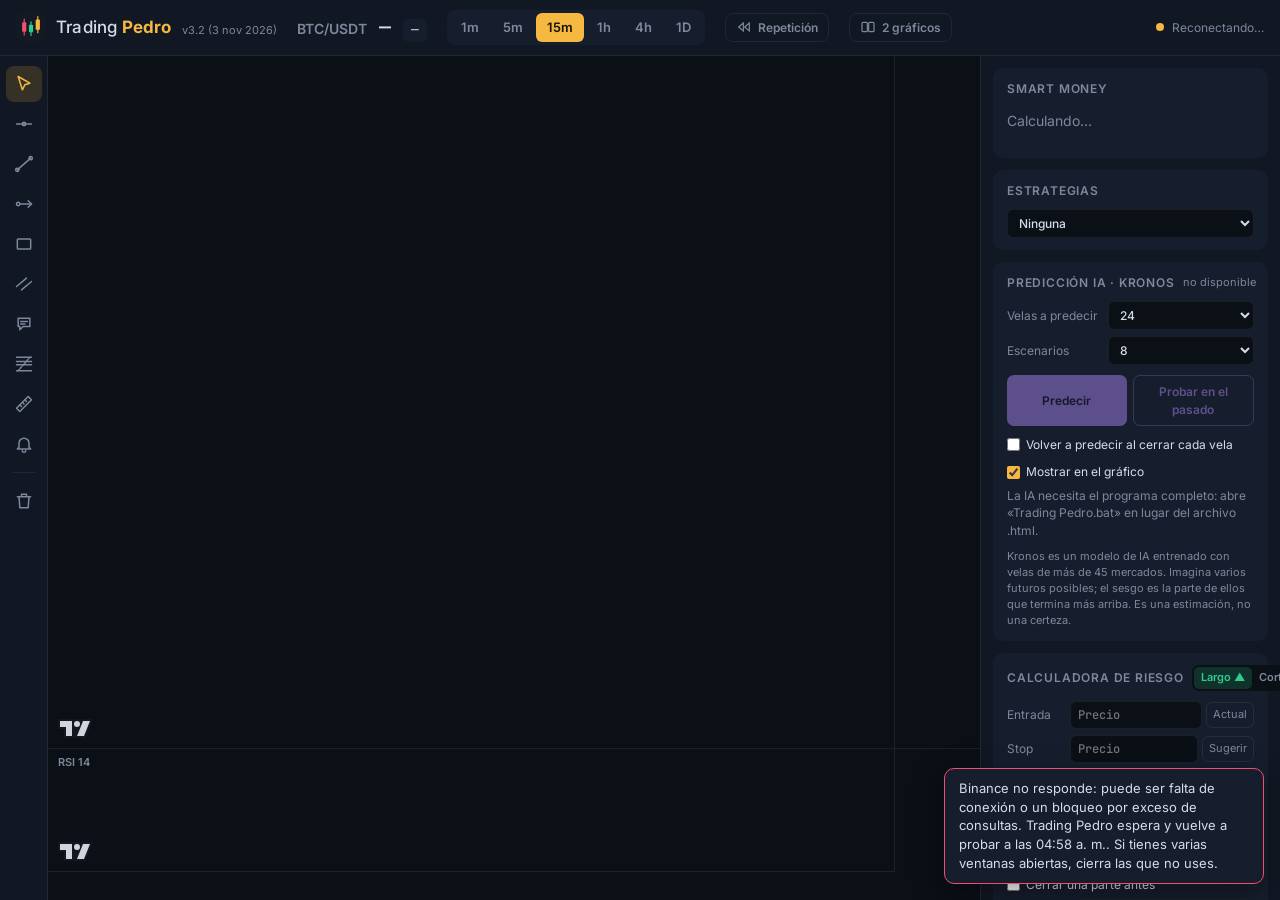
==== commit d56ebc43: "Evaluador histórico, pruebas de regresión y skill de mejora medida - evaluar.js: mide la estrategia " ====
--- a/Trading Pedro.html
+++ b/Trading Pedro.html
@@ -1209,6 +1209,148 @@
 
 </script>
   <script>
+/* Indicadores de Trading Pedro (sin dependencias, para poder probarlos y evaluarlos aparte).
+ * Los usan la app (app.js), el evaluador (evaluar.js) y las pruebas (pruebas.js): un solo
+ * código, para que lo que se mide sea exactamente lo que se ve en pantalla.
+ */
+(function (global) {
+  'use strict';
+
+  function sma(v, p) {
+    const out = new Array(v.length).fill(null); let s = 0;
+    for (let i = 0; i < v.length; i++) {
+      s += v[i]; if (i >= p) s -= v[i - p];
+      if (i >= p - 1) out[i] = s / p;
+    }
+    return out;
+  }
+  function ema(v, p) {
+    const out = new Array(v.length).fill(null);
+    const first = v.findIndex((x) => x != null);
+    if (first < 0 || v.length - first < p) return out;
+    const k = 2 / (p + 1);
+    let prev = 0;
+    for (let i = first; i < first + p; i++) prev += v[i];
+    prev /= p; out[first + p - 1] = prev;
+    for (let i = first + p; i < v.length; i++) { prev = v[i] * k + prev * (1 - k); out[i] = prev; }
+    return out;
+  }
+  function bollinger(v, p = 20, m = 2) {
+    const mid = sma(v, p), up = [], lo = [];
+    for (let i = 0; i < v.length; i++) {
+      if (mid[i] == null) { up.push(null); lo.push(null); continue; }
+      let s = 0;
+      for (let j = i - p + 1; j <= i; j++) s += (v[j] - mid[i]) ** 2;
+      const sd = Math.sqrt(s / p);
+      up.push(mid[i] + m * sd); lo.push(mid[i] - m * sd);
+    }
+    return { mid, up, lo };
+  }
+  function rsi(v, p = 14) {
+    const out = new Array(v.length).fill(null); let g = 0, l = 0;
+    for (let i = 1; i < v.length; i++) {
+      const d = v[i] - v[i - 1], G = Math.max(d, 0), L = Math.max(-d, 0);
+      if (i <= p) { g += G; l += L; if (i < p) continue; g /= p; l /= p; }
+      else { g = (g * (p - 1) + G) / p; l = (l * (p - 1) + L) / p; }
+      out[i] = l === 0 ? 100 : 100 - 100 / (1 + g / l);
+    }
+    return out;
+  }
+  function macd(v) {
+    const a = ema(v, 12), b = ema(v, 26);
+    const m = v.map((_, i) => (a[i] != null && b[i] != null ? a[i] - b[i] : null));
+    const s = ema(m, 9);
+    const h = m.map((x, i) => (x != null && s[i] != null ? x - s[i] : null));
+    return { m, s, h };
+  }
+  // Media móvil de Wilder (ta.rma de TradingView): arranca con la media simple de los primeros p.
+  function rma(v, p) {
+    const out = new Array(v.length).fill(null);
+    const first = v.findIndex((x) => x != null);
+    if (first < 0 || v.length - first < p) return out;
+    let prev = 0;
+    for (let i = first; i < first + p; i++) prev += v[i];
+    prev /= p; out[first + p - 1] = prev;
+    for (let i = first + p; i < v.length; i++) { prev = (prev * (p - 1) + v[i]) / p; out[i] = prev; }
+    return out;
+  }
+  const trueRange = (cs) => cs.map((c, i) => (i === 0 ? c.high - c.low
+    : Math.max(c.high - c.low, Math.abs(c.high - cs[i - 1].close), Math.abs(c.low - cs[i - 1].close))));
+  // ADX con +DI y −DI (Wilder).
+  function adx(cs, p = 14) {
+    const n = cs.length, up = new Array(n).fill(null), dn = new Array(n).fill(null);
+    for (let i = 1; i < n; i++) {
+      const u = cs[i].high - cs[i - 1].high, d = cs[i - 1].low - cs[i].low;
+      up[i] = u > d && u > 0 ? u : 0; dn[i] = d > u && d > 0 ? d : 0;
+    }
+    const tr = trueRange(cs); tr[0] = null;
+    const atr = rma(tr, p), sUp = rma(up, p), sDn = rma(dn, p);
+    const pdi = atr.map((a, i) => (a ? 100 * sUp[i] / a : null));
+    const mdi = atr.map((a, i) => (a ? 100 * sDn[i] / a : null));
+    const dx = pdi.map((x, i) => (x == null ? null : x + mdi[i] === 0 ? 0 : 100 * Math.abs(x - mdi[i]) / (x + mdi[i])));
+    return { adx: rma(dx, p), pdi, mdi };
+  }
+  // Squeeze Momentum de LazyBear: Bollinger (20, 2) dentro del Keltner (20, 1,5) = compresión.
+  function squeeze(cs, p = 20, mBB = 2, mKC = 1.5) {
+    const close = cs.map((c) => c.close), bb = bollinger(close, p, mBB), rng = sma(trueRange(cs), p);
+    const val = new Array(cs.length).fill(null), st = new Array(cs.length).fill(null), d = [];
+    for (let i = 0; i < cs.length; i++) {
+      if (bb.mid[i] == null) { d.push(null); continue; }
+      let hi = -Infinity, lo = Infinity;
+      for (let j = i - p + 1; j <= i; j++) { hi = Math.max(hi, cs[j].high); lo = Math.min(lo, cs[j].low); }
+      d.push(close[i] - ((hi + lo) / 2 + bb.mid[i]) / 2);
+      const kUp = bb.mid[i] + rng[i] * mKC, kLo = bb.mid[i] - rng[i] * mKC;
+      st[i] = bb.lo[i] > kLo && bb.up[i] < kUp ? 'on' : bb.lo[i] < kLo && bb.up[i] > kUp ? 'off' : 'none';
+      if (i < 2 * p - 2) continue;
+      // regresión lineal de las últimas p diferencias, evaluada en la vela actual
+      let sx = 0, sy = 0, sxy = 0, sxx = 0;
+      for (let k = 0; k < p; k++) { const y = d[i - p + 1 + k]; sx += k; sy += y; sxy += k * y; sxx += k * k; }
+      const slope = (p * sxy - sx * sy) / (p * sxx - sx * sx);
+      val[i] = (sy - slope * sx) / p + slope * (p - 1);
+    }
+    return { val, st };
+  }
+  const monColor = (v, prev) => (v >= 0 ? (v >= (prev ?? v) ? 'vc' : 'vo') : (v < (prev ?? v) ? 'ro' : 'rc'));
+  const atr = (cs, p = 14) => rma(trueRange(cs), p);
+
+  // Perfil de volumen: el volumen de cada vela se reparte por igual entre los niveles de precio
+  // que tocó. POC = nivel con más volumen; área de valor = 70 % del volumen alrededor del POC;
+  // nodos = picos locales de volumen (al menos la mitad del POC).
+  function vpvr(cs, n = 48) {
+    if (!cs.length) return null;
+    const lo = Math.min(...cs.map((c) => c.low)), hi = Math.max(...cs.map((c) => c.high));
+    if (!(hi > lo)) return null;
+    const step = (hi - lo) / n;
+    const rows = Array.from({ length: n }, (_, i) => ({ p0: lo + i * step, p1: lo + (i + 1) * step, up: 0, down: 0 }));
+    for (const c of cs) {
+      const span = Math.max(c.high - c.low, step * 1e-6);
+      const a = Math.min(n - 1, Math.floor((c.low - lo) / step)), b = Math.min(n - 1, Math.floor((c.high - lo) / step));
+      for (let i = a; i <= b; i++) {
+        const part = c.high === c.low ? 1 : (Math.min(c.high, rows[i].p1) - Math.max(c.low, rows[i].p0)) / span;
+        rows[i][c.close >= c.open ? 'up' : 'down'] += c.volume * Math.max(0, part);
+      }
+    }
+    rows.forEach((r) => { r.tot = r.up + r.down; r.mid = (r.p0 + r.p1) / 2; });
+    let pi = 0;
+    rows.forEach((r, i) => { if (r.tot > rows[pi].tot) pi = i; });
+    const total = rows.reduce((s, r) => s + r.tot, 0);
+    let a = pi, b = pi, inVa = rows[pi].tot;
+    while (inVa < total * 0.7 && (a > 0 || b < n - 1)) {
+      const da = a > 0 ? rows[a - 1].tot : -1, db = b < n - 1 ? rows[b + 1].tot : -1;
+      if (db >= da) inVa += rows[++b].tot; else inVa += rows[--a].tot;
+    }
+    const max = rows[pi].tot;
+    const nodes = rows.filter((r, i) => r.tot >= max * 0.5
+      && r.tot >= (rows[i - 1]?.tot ?? 0) && r.tot >= (rows[i + 1]?.tot ?? 0)).map((r) => r.mid);
+    return { rows, max, poc: rows[pi].mid, vah: rows[b].p1, val: rows[a].p0, nodes };
+  }
+
+  global.TPInd = { sma, ema, bollinger, rsi, macd, rma, trueRange, adx, squeeze, monColor, atr, vpvr };
+  if (typeof module !== 'undefined') module.exports = global.TPInd;
+})(typeof window !== 'undefined' ? window : globalThis);
+
+</script>
+  <script>
 /* Estrategia TradingLatino (Jaime Merino) para Trading Pedro.
  *
  * Lee EMA 10 y 55, Squeeze Momentum (el "monitor"), ADX con nivel 23 y perfil de volumen
@@ -1756,100 +1898,8 @@
   }));
 
   // ---------- indicadores ----------
-  function sma(v, p) {
-    const out = new Array(v.length).fill(null); let s = 0;
-    for (let i = 0; i < v.length; i++) {
-      s += v[i]; if (i >= p) s -= v[i - p];
-      if (i >= p - 1) out[i] = s / p;
-    }
-    return out;
-  }
-  function ema(v, p) {
-    const out = new Array(v.length).fill(null);
-    const first = v.findIndex((x) => x != null);
-    if (first < 0 || v.length - first < p) return out;
-    const k = 2 / (p + 1);
-    let prev = 0;
-    for (let i = first; i < first + p; i++) prev += v[i];
-    prev /= p; out[first + p - 1] = prev;
-    for (let i = first + p; i < v.length; i++) { prev = v[i] * k + prev * (1 - k); out[i] = prev; }
-    return out;
-  }
-  function bollinger(v, p = 20, m = 2) {
-    const mid = sma(v, p), up = [], lo = [];
-    for (let i = 0; i < v.length; i++) {
-      if (mid[i] == null) { up.push(null); lo.push(null); continue; }
-      let s = 0;
-      for (let j = i - p + 1; j <= i; j++) s += (v[j] - mid[i]) ** 2;
-      const sd = Math.sqrt(s / p);
-      up.push(mid[i] + m * sd); lo.push(mid[i] - m * sd);
-    }
-    return { mid, up, lo };
-  }
-  function rsi(v, p = 14) {
-    const out = new Array(v.length).fill(null); let g = 0, l = 0;
-    for (let i = 1; i < v.length; i++) {
-      const d = v[i] - v[i - 1], G = Math.max(d, 0), L = Math.max(-d, 0);
-      if (i <= p) { g += G; l += L; if (i < p) continue; g /= p; l /= p; }
-      else { g = (g * (p - 1) + G) / p; l = (l * (p - 1) + L) / p; }
-      out[i] = l === 0 ? 100 : 100 - 100 / (1 + g / l);
-    }
-    return out;
-  }
-  function macd(v) {
-    const a = ema(v, 12), b = ema(v, 26);
-    const m = v.map((_, i) => (a[i] != null && b[i] != null ? a[i] - b[i] : null));
-    const s = ema(m, 9);
-    const h = m.map((x, i) => (x != null && s[i] != null ? x - s[i] : null));
-    return { m, s, h };
-  }
-  // Media móvil de Wilder (ta.rma de TradingView): arranca con la media simple de los primeros p.
-  function rma(v, p) {
-    const out = new Array(v.length).fill(null);
-    const first = v.findIndex((x) => x != null);
-    if (first < 0 || v.length - first < p) return out;
-    let prev = 0;
-    for (let i = first; i < first + p; i++) prev += v[i];
-    prev /= p; out[first + p - 1] = prev;
-    for (let i = first + p; i < v.length; i++) { prev = (prev * (p - 1) + v[i]) / p; out[i] = prev; }
-    return out;
-  }
-  const trueRange = (cs) => cs.map((c, i) => (i === 0 ? c.high - c.low
-    : Math.max(c.high - c.low, Math.abs(c.high - cs[i - 1].close), Math.abs(c.low - cs[i - 1].close))));
-  // ADX con +DI y −DI (Wilder).
-  function adx(cs, p = 14) {
-    const n = cs.length, up = new Array(n).fill(null), dn = new Array(n).fill(null);
-    for (let i = 1; i < n; i++) {
-      const u = cs[i].high - cs[i - 1].high, d = cs[i - 1].low - cs[i].low;
-      up[i] = u > d && u > 0 ? u : 0; dn[i] = d > u && d > 0 ? d : 0;
-    }
-    const tr = trueRange(cs); tr[0] = null;
-    const atr = rma(tr, p), sUp = rma(up, p), sDn = rma(dn, p);
-    const pdi = atr.map((a, i) => (a ? 100 * sUp[i] / a : null));
-    const mdi = atr.map((a, i) => (a ? 100 * sDn[i] / a : null));
-    const dx = pdi.map((x, i) => (x == null ? null : x + mdi[i] === 0 ? 0 : 100 * Math.abs(x - mdi[i]) / (x + mdi[i])));
-    return { adx: rma(dx, p), pdi, mdi };
-  }
-  // Squeeze Momentum de LazyBear: Bollinger (20, 2) dentro del Keltner (20, 1,5) = compresión.
-  function squeeze(cs, p = 20, mBB = 2, mKC = 1.5) {
-    const close = cs.map((c) => c.close), bb = bollinger(close, p, mBB), rng = sma(trueRange(cs), p);
-    const val = new Array(cs.length).fill(null), st = new Array(cs.length).fill(null), d = [];
-    for (let i = 0; i < cs.length; i++) {
-      if (bb.mid[i] == null) { d.push(null); continue; }
-      let hi = -Infinity, lo = Infinity;
-      for (let j = i - p + 1; j <= i; j++) { hi = Math.max(hi, cs[j].high); lo = Math.min(lo, cs[j].low); }
-      d.push(close[i] - ((hi + lo) / 2 + bb.mid[i]) / 2);
-      const kUp = bb.mid[i] + rng[i] * mKC, kLo = bb.mid[i] - rng[i] * mKC;
-      st[i] = bb.lo[i] > kLo && bb.up[i] < kUp ? 'on' : bb.lo[i] < kLo && bb.up[i] > kUp ? 'off' : 'none';
-      if (i < 2 * p - 2) continue;
-      // regresión lineal de las últimas p diferencias, evaluada en la vela actual
-      let sx = 0, sy = 0, sxy = 0, sxx = 0;
-      for (let k = 0; k < p; k++) { const y = d[i - p + 1 + k]; sx += k; sy += y; sxy += k * y; sxx += k * k; }
-      const slope = (p * sxy - sx * sy) / (p * sxx - sx * sx);
-      val[i] = (sy - slope * sx) / p + slope * (p - 1);
-    }
-    return { val, st };
-  }
+  // Los cálculos están en indicadores.js, compartidos con el evaluador y las pruebas.
+  const { sma, ema, bollinger, rsi, macd, rma, trueRange, adx, squeeze, monColor, atr, vpvr } = window.TPInd;
   const SQZ_DOT = { on: '#FF7A45', off: '#8D97AB', none: '#5AA9FF' };
   // Colores del monitor con los nombres de TradingLatino: claro = direccionalidad alcista,
   // oscuro = direccionalidad bajista, dentro de un valle verde (sobre 0) o rojo (bajo 0).
@@ -1859,40 +1909,6 @@
     ro: { color: '#C2334F', name: 'rojo oscuro: impulso bajista' },
     rc: { color: '#F7A0B2', name: 'rojo claro: la caída se frena' },
   };
-  const monColor = (v, prev) => (v >= 0 ? (v >= (prev ?? v) ? 'vc' : 'vo') : (v < (prev ?? v) ? 'ro' : 'rc'));
-  const atr = (cs, p = 14) => rma(trueRange(cs), p);
-
-  // Perfil de volumen: el volumen de cada vela se reparte por igual entre los niveles de precio
-  // que tocó. POC = nivel con más volumen; área de valor = 70 % del volumen alrededor del POC;
-  // nodos = picos locales de volumen (al menos la mitad del POC).
-  function vpvr(cs, n = 48) {
-    if (!cs.length) return null;
-    const lo = Math.min(...cs.map((c) => c.low)), hi = Math.max(...cs.map((c) => c.high));
-    if (!(hi > lo)) return null;
-    const step = (hi - lo) / n;
-    const rows = Array.from({ length: n }, (_, i) => ({ p0: lo + i * step, p1: lo + (i + 1) * step, up: 0, down: 0 }));
-    for (const c of cs) {
-      const span = Math.max(c.high - c.low, step * 1e-6);
-      const a = Math.min(n - 1, Math.floor((c.low - lo) / step)), b = Math.min(n - 1, Math.floor((c.high - lo) / step));
-      for (let i = a; i <= b; i++) {
-        const part = c.high === c.low ? 1 : (Math.min(c.high, rows[i].p1) - Math.max(c.low, rows[i].p0)) / span;
-        rows[i][c.close >= c.open ? 'up' : 'down'] += c.volume * Math.max(0, part);
-      }
-    }
-    rows.forEach((r) => { r.tot = r.up + r.down; r.mid = (r.p0 + r.p1) / 2; });
-    let pi = 0;
-    rows.forEach((r, i) => { if (r.tot > rows[pi].tot) pi = i; });
-    const total = rows.reduce((s, r) => s + r.tot, 0);
-    let a = pi, b = pi, inVa = rows[pi].tot;
-    while (inVa < total * 0.7 && (a > 0 || b < n - 1)) {
-      const da = a > 0 ? rows[a - 1].tot : -1, db = b < n - 1 ? rows[b + 1].tot : -1;
-      if (db >= da) inVa += rows[++b].tot; else inVa += rows[--a].tot;
-    }
-    const max = rows[pi].tot;
-    const nodes = rows.filter((r, i) => r.tot >= max * 0.5
-      && r.tot >= (rows[i - 1]?.tot ?? 0) && r.tot >= (rows[i + 1]?.tot ?? 0)).map((r) => r.mid);
-    return { rows, max, poc: rows[pi].mid, vah: rows[b].p1, val: rows[a].p0, nodes };
-  }
 
   function computeIndicators() {
     const cs = state.candles, close = cs.map((c) => c.close), times = cs.map((c) => c.time);
